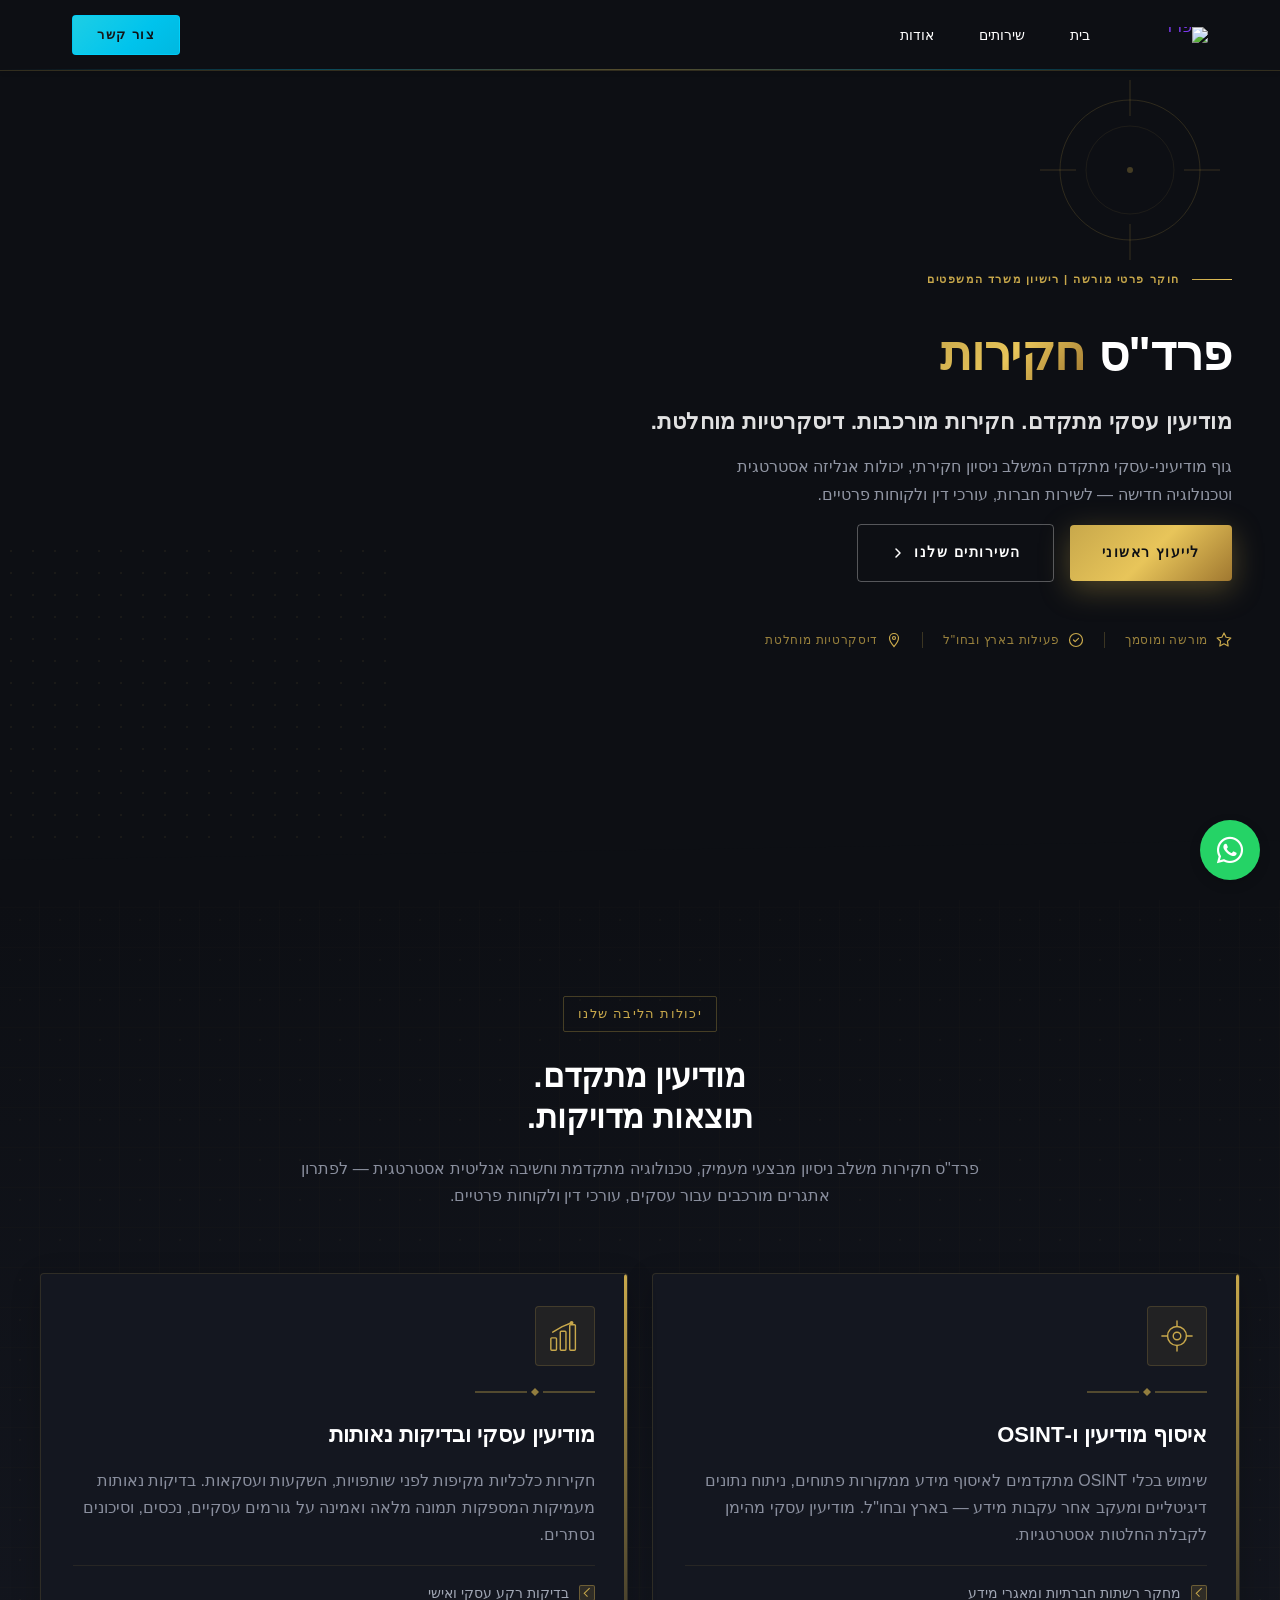
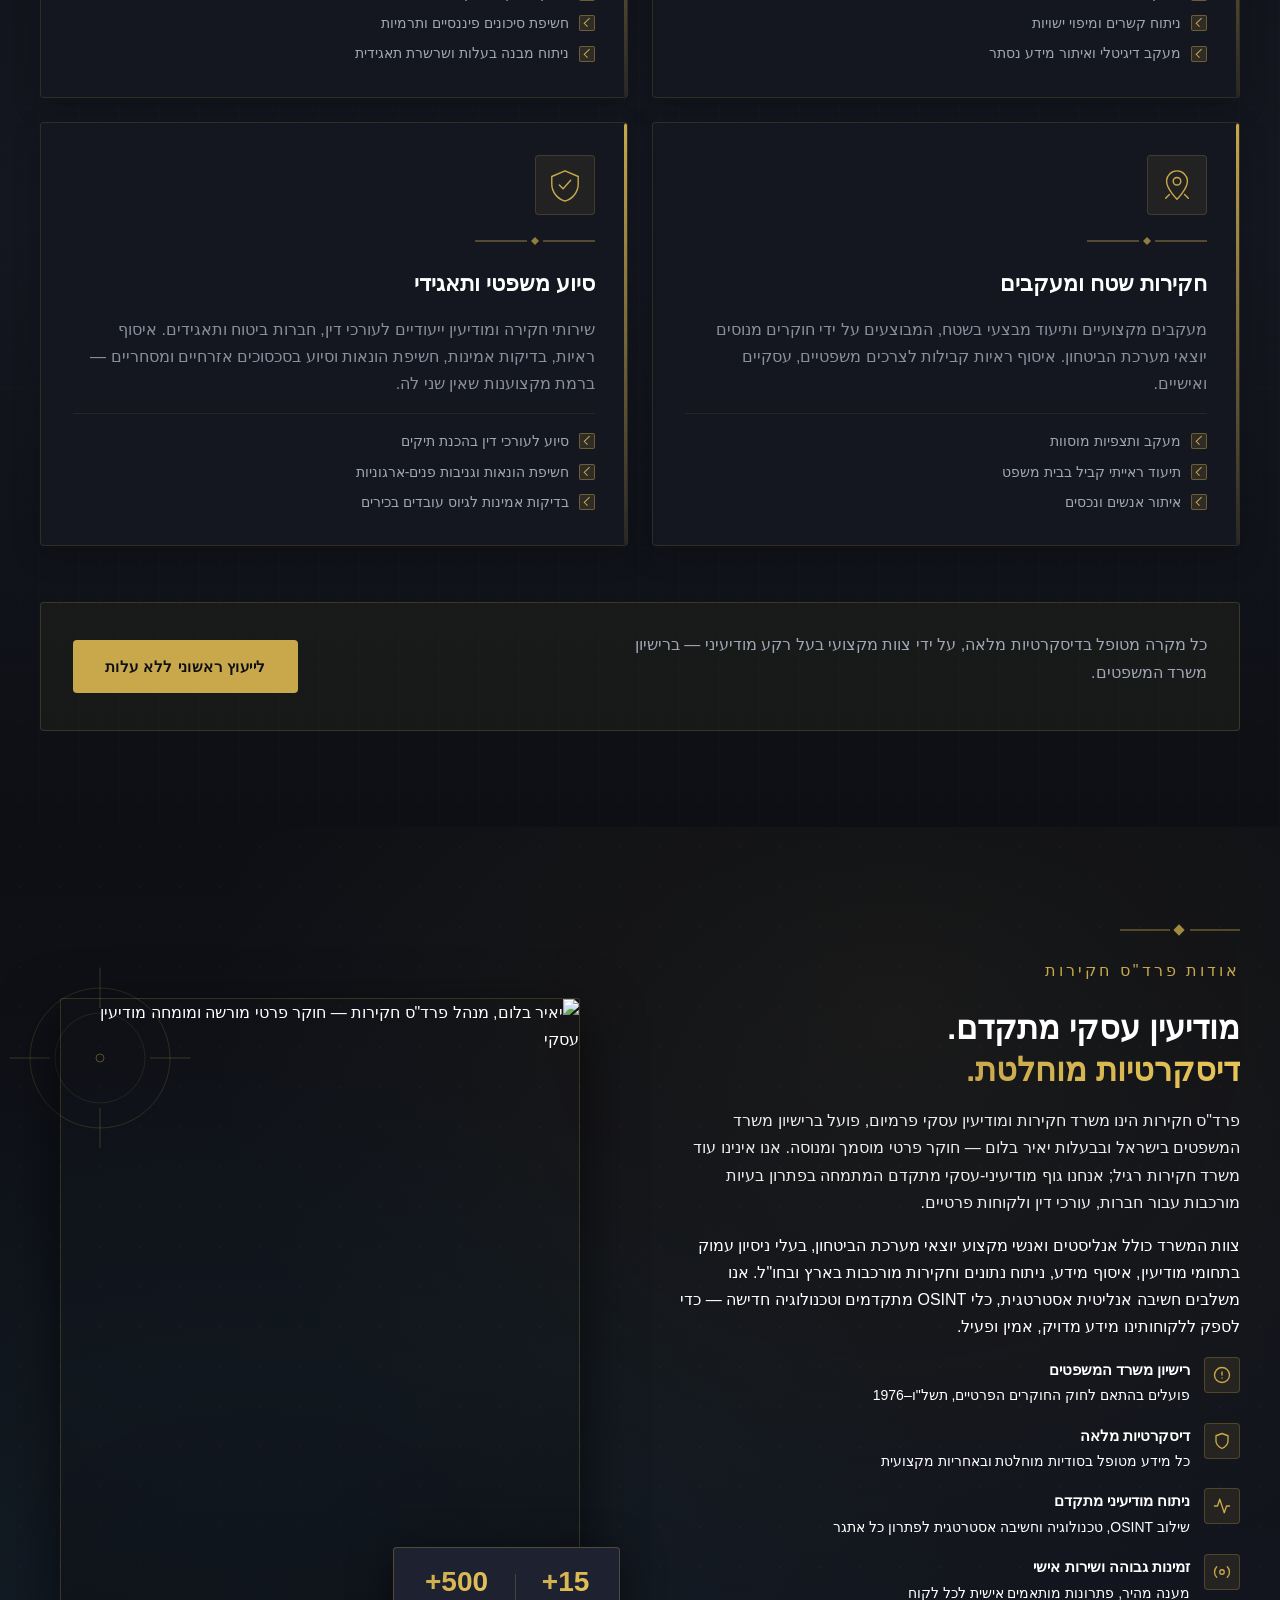
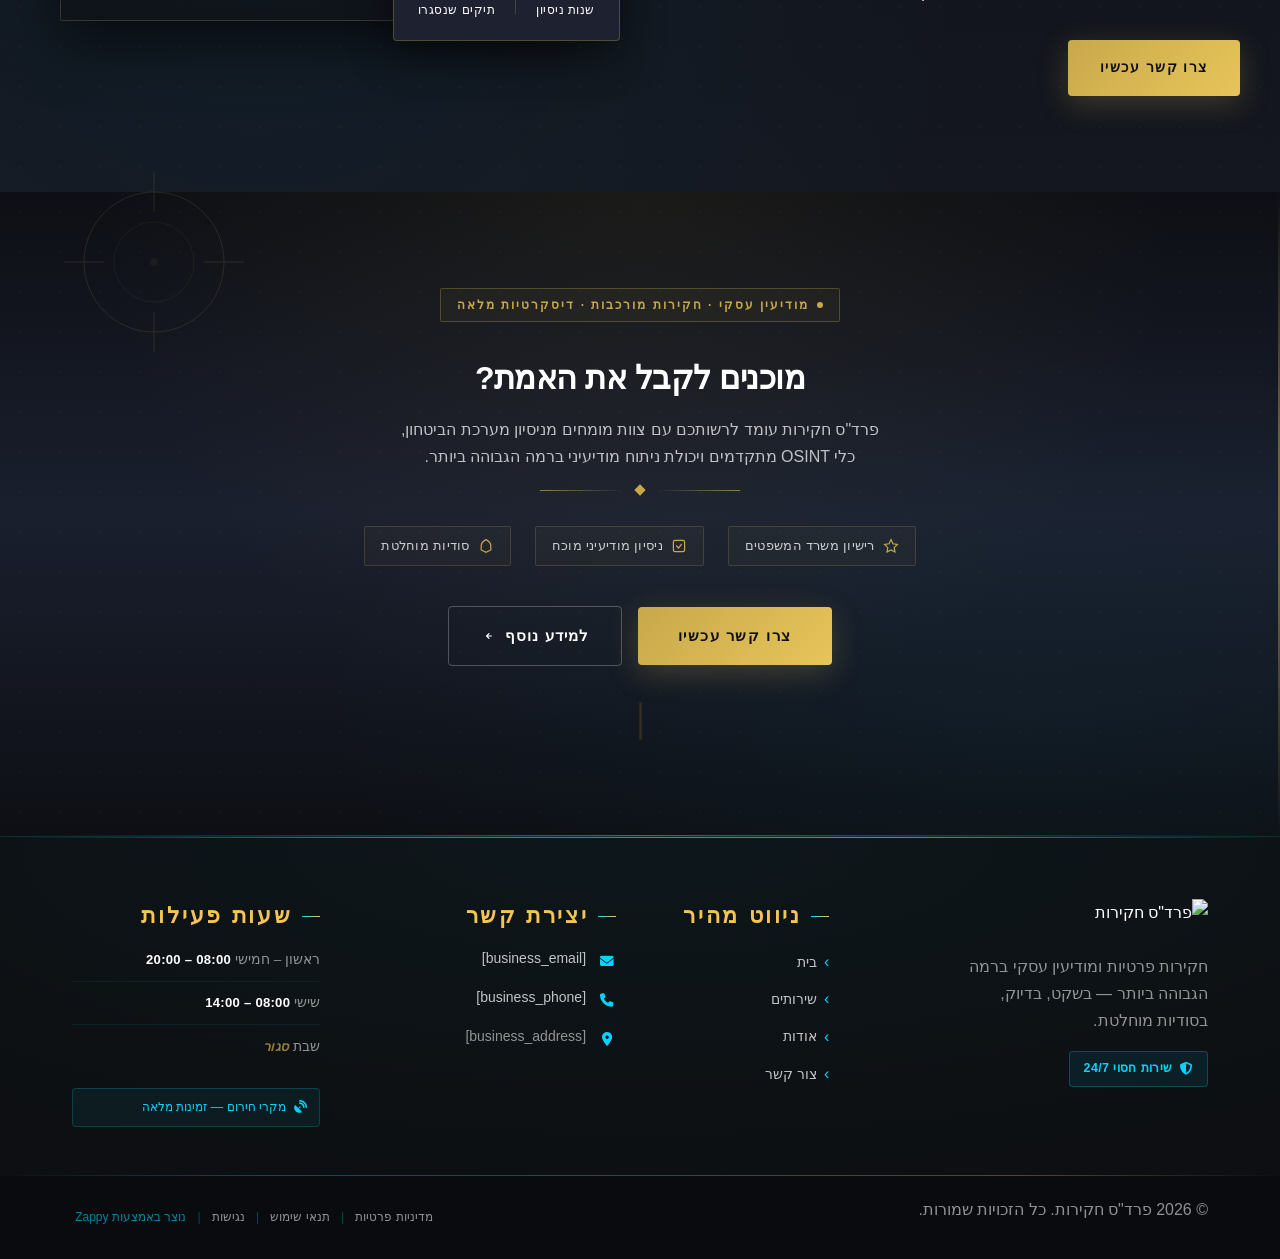
==== index.html @ 89b66c08 "Initial website commit" ====
<!DOCTYPE html>
<html lang="he" dir="rtl">
<head>
    <meta charset="UTF-8">
    <meta name="viewport" content="width=device-width, initial-scale=1.0">
    <meta name="robots" content="index, follow">
    <title>private spy agencies — פרד&quot;ס חקירות</title>
    <meta name="description" content="פרד&quot;ס חקירות: חברת חקירות פרטיות לעסקים ברמה מודיעינית עילית. בדיקות נאותות, מודיעין עסקי וחקירות כלכליות עם דיסקרטיות מלאה. גלו את האמת עוד היום.">
    <meta name="keywords" content="חברת חקירות פרטיות לעסקים, מודיעין עסקי, בדיקות נאותות, חקירות כלכליות, private spy agencies">
    
    <!-- Favicons -->
    <link rel="icon" type="image/x-icon" href="/assets/favicon.ico">
    <link rel="icon" type="image/png" sizes="16x16" href="/assets/favicon-16x16.png">
    <link rel="icon" type="image/png" sizes="32x32" href="/assets/favicon-32x32.png">
    <link rel="icon" type="image/png" sizes="48x48" href="/assets/favicon-48x48.png">
    <link rel="icon" type="image/png" sizes="192x192" href="/assets/favicon-192x192.png">
    <link rel="icon" type="image/png" sizes="512x512" href="/assets/favicon-512x512.png">
    <link rel="apple-touch-icon" href="/assets/apple-touch-icon.png">
    <!-- Zappy Analytics -->
<script>
(function() {
  'use strict';
  
  // Configuration
  var config = {
    websiteId: '70211eec-1fe4-469a-bf33-9891dd7a3035',
    apiUrl: 'https://api.zappy5.com/api/analytics/track',
    sessionDuration: 30 * 60 * 1000, // 30 minutes
    visitorDuration: 30 * 24 * 60 * 60 * 1000, // 30 days
    trackPageViews: true,
    trackClicks: true,
    trackFormSubmissions: true
  };
  
  // Generate or retrieve persistent visitor ID (30 days)
  function getVisitorId() {
    var visitorKey = 'zappy_visitor_' + config.websiteId;
    var visitor = null;
    
    try {
      visitor = localStorage.getItem(visitorKey);
      if (visitor) {
        var visitorData = JSON.parse(visitor);
        var now = Date.now();
        
        // Check if visitor ID is still valid (30 days)
        if (now - visitorData.created < config.visitorDuration) {
          // Update last seen timestamp
          visitorData.lastSeen = now;
          localStorage.setItem(visitorKey, JSON.stringify(visitorData));
          return visitorData.id;
        }
      }
    } catch (e) {
      console.warn('Zappy Analytics: LocalStorage not available');
    }
    
    // Generate new visitor ID
    var newVisitorId = 'zv_' + Date.now() + '_' + Math.random().toString(36).substr(2, 9);
    
    try {
      localStorage.setItem(visitorKey, JSON.stringify({
        id: newVisitorId,
        created: Date.now(),
        lastSeen: Date.now()
      }));
    } catch (e) {
      // Continue without local storage
    }
    
    return newVisitorId;
  }
  
  // Generate or retrieve session ID (30 minutes)
  function getSessionId() {
    var sessionKey = 'zappy_session_' + config.websiteId;
    var session = null;
    
    try {
      session = sessionStorage.getItem(sessionKey);
      if (session) {
        var sessionData = JSON.parse(session);
        var now = Date.now();
        
        // Check if session is still valid
        if (now - sessionData.timestamp < config.sessionDuration) {
          // Update timestamp
          sessionData.timestamp = now;
          sessionStorage.setItem(sessionKey, JSON.stringify(sessionData));
          return sessionData.id;
        }
      }
    } catch (e) {
      console.warn('Zappy Analytics: SessionStorage not available');
    }
    
    // Generate new session ID
    var newSessionId = 'zs_' + Date.now() + '_' + Math.random().toString(36).substr(2, 9);
    
    try {
      sessionStorage.setItem(sessionKey, JSON.stringify({
        id: newSessionId,
        timestamp: Date.now()
      }));
    } catch (e) {
      // Continue without session storage
    }
    
    return newSessionId;
  }
  
  var visitorId = getVisitorId();
  var sessionId = getSessionId();
  
  // Track an event
  function trackEvent(eventType, data) {
    data = data || {};
    
    var eventData = {
      website_id: config.websiteId,
      event_type: eventType,
      page_path: window.location.pathname,
      referrer: document.referrer || 'direct',
      visitor_id: visitorId,
      session_id: sessionId,
      metadata: data
    };
    
    // Use sendBeacon if available (better for page unload events)
    if (navigator.sendBeacon) {
      var blob = new Blob([JSON.stringify(eventData)], { type: 'application/json' });
      navigator.sendBeacon(config.apiUrl, blob);
    } else {
      // Fallback to fetch
      fetch(config.apiUrl, {
        method: 'POST',
        headers: {
          'Content-Type': 'application/json'
        },
        body: JSON.stringify(eventData),
        keepalive: true
      }).catch(function(error) {
        console.warn('Zappy Analytics: Failed to track event', error);
      });
    }
  }
  
  // Track page view
  if (config.trackPageViews) {
    trackEvent('pageview', {
      title: document.title,
      url: window.location.href
    });
  }
  
  // Track clicks on important elements
  if (config.trackClicks) {
    document.addEventListener('click', function(e) {
      var target = e.target;
      
      // Track button clicks (counted as actions)
      if (target.tagName === 'BUTTON' || target.closest('button')) {
        var button = target.tagName === 'BUTTON' ? target : target.closest('button');
        trackEvent('click', {
          element: 'button',
          text: button.textContent.trim().substring(0, 100),
          id: button.id || null,
          class: button.className || null
        });
      }
      
      // Track link clicks (navigation - not counted as actions)
      else if (target.tagName === 'A' || target.closest('a')) {
        var link = target.tagName === 'A' ? target : target.closest('a');
        trackEvent('navigation', {
          element: 'link',
          text: link.textContent.trim().substring(0, 100),
          href: link.href,
          external: link.hostname !== window.location.hostname
        });
      }
    }, true);
  }
  
  // Track form submissions
  if (config.trackFormSubmissions) {
    document.addEventListener('submit', function(e) {
      var form = e.target;
      
      trackEvent('form_submit', {
        form_id: form.id || null,
        form_name: form.name || null,
        form_action: form.action || null,
        form_method: form.method || 'GET'
      });
    }, true);
  }
  
  // Track time on page (send on page unload)
  var pageLoadTime = Date.now();
  
  window.addEventListener('beforeunload', function() {
    var timeOnPage = Math.floor((Date.now() - pageLoadTime) / 1000); // in seconds
    
    trackEvent('page_unload', {
      time_on_page: timeOnPage,
      page_path: window.location.pathname
    });
  });
  
  // Expose tracking function globally for custom events
  window.zappyAnalytics = {
    track: trackEvent,
    getVisitorId: function() { return visitorId; },
    getSessionId: function() { return sessionId; }
  };
  
})();
</script>
<!-- End Zappy Analytics -->
    <meta property="og:title" content="private spy agencies — פרד&quot;ס חקירות">
    <meta property="og:description" content="פרד&quot;ס חקירות: חברת חקירות פרטיות לעסקים ברמה מודיעינית עילית. בדיקות נאותות, מודיעין עסקי וחקירות כלכליות עם דיסקרטיות מלאה. גלו את האמת עוד היום.">
    <meta name="twitter:card" content="summary_large_image">
    <meta name="twitter:title" content="private spy agencies — פרד&quot;ס חקירות">
    <meta name="twitter:description" content="פרד&quot;ס חקירות: חברת חקירות פרטיות לעסקים ברמה מודיעינית עילית. בדיקות נאותות, מודיעין עסקי וחקירות כלכליות עם דיסקרטיות מלאה. גלו את האמת עוד היום.">
    <meta property="og:type" content="website">
  <meta property="og:locale" content="he_IL">
  
  
  
  
  
  <link rel="stylesheet" href="https://cdnjs.cloudflare.com/ajax/libs/font-awesome/6.4.0/css/all.min.css">
  <style>
    .skip-link { position: absolute; top: 0; left: 0; transform: translateY(-200%); padding: 12px 18px; background: var(--bg-dark, #1a1a1a); color: var(--text-light, #fff); font-weight: 600; border-radius: 0 0 8px 0; z-index: 10000; }
    .skip-link:focus { transform: none; outline: 2px solid var(--ring, #fff); outline-offset: 2px; }
    :focus-visible { outline: 2px solid var(--ring, currentColor); outline-offset: 3px; }
  </style>


  
    <!-- Favicons -->
    <link rel="icon" type="image/x-icon" href="/assets/favicon.ico">
    <link rel="icon" type="image/png" sizes="16x16" href="/assets/favicon-16x16.png">
    <link rel="icon" type="image/png" sizes="32x32" href="/assets/favicon-32x32.png">
    <link rel="icon" type="image/png" sizes="48x48" href="/assets/favicon-48x48.png">
    <link rel="icon" type="image/png" sizes="192x192" href="/assets/favicon-192x192.png">
    <link rel="icon" type="image/png" sizes="512x512" href="/assets/favicon-512x512.png">
    <link rel="apple-touch-icon" href="/assets/apple-touch-icon.png">
    <!-- Cookie Consent -->
    <link rel="stylesheet" href="https://cdn.jsdelivr.net/npm/vanilla-cookieconsent@3/dist/cookieconsent.css">
    <script src="https://cdn.jsdelivr.net/npm/vanilla-cookieconsent@3/dist/cookieconsent.umd.js"></script>
    <!-- Mickidum Accessibility Toolbar -->
    <script src="https://cdn.jsdelivr.net/gh/mickidum/acc_toolbar/acctoolbar/acctoolbar.min.js"></script>
    <link rel="stylesheet" href="/styles.css">
    <script>window.ZAPPY_WEBSITE_ID = "70211eec-1fe4-469a-bf33-9891dd7a3035"; window.ZAPPY_API_BASE = "https://api.zappy5.com";</script>

    <style id="zappy-dropdown-submenu-styles">
      /* ========== DESKTOP DROPDOWN SUBMENU STYLES ========== */
      /* Base styles for dropdown submenus - parent must be positioned */
      .nav-menu li:has(.sub-menu), nav li:has(.sub-menu), .navbar li:has(.sub-menu), #navMenu li:has(.sub-menu) { position: relative; }
      /* Submenu base - hidden by default */
      .nav-menu .sub-menu, nav .sub-menu, .navbar .sub-menu, #navMenu .sub-menu { display: block !important; position: absolute !important; top: 100%; left: 0; min-width: 220px; background: white; border-radius: 8px; box-shadow: 0 8px 25px rgba(0,0,0,0.15); padding: 8px 0; opacity: 0; visibility: hidden; transform: translateY(10px); transition: all 0.3s ease; z-index: 1000; list-style: none; pointer-events: none; }
      /* CRITICAL: Desktop hover styles to show dropdown */
      .nav-menu li:hover > .sub-menu, nav li:hover > .sub-menu, .navbar li:hover > .sub-menu, #navMenu li:hover > .sub-menu { opacity: 1 !important; visibility: visible !important; transform: translateY(0) !important; pointer-events: auto !important; }
      /* Submenu item styling */
      .sub-menu li { list-style: none; margin: 0; padding: 0; }
      .sub-menu a { display: block !important; padding: 10px 16px !important; color: var(--text-dark, #333) !important; font-weight: 500; text-decoration: none; white-space: nowrap; transition: background-color 0.2s; }
      .sub-menu .zappy-nav-child > a { padding-left: 28px !important; font-size: 0.9em !important; opacity: 0.85 !important; }
      [dir="rtl"] .sub-menu .zappy-nav-child > a, html[lang="he"] .sub-menu .zappy-nav-child > a, html[lang="ar"] .sub-menu .zappy-nav-child > a { padding-left: 10px !important; padding-right: 28px !important; }
      .sub-menu .zappy-nav-parent > a { font-weight: 600 !important; }
      .sub-menu a:hover { background-color: #f5f5f5; }
      /* RTL (Hebrew/Arabic) dropdown positioning */
      [dir="rtl"] .nav-menu .sub-menu, [dir="rtl"] nav .sub-menu, [dir="rtl"] .navbar .sub-menu, html[lang="he"] .nav-menu .sub-menu, html[lang="he"] nav .sub-menu, html[lang="he"] .navbar .sub-menu, html[lang="ar"] .nav-menu .sub-menu, html[lang="ar"] nav .sub-menu, html[lang="ar"] .navbar .sub-menu { left: auto !important; right: 0 !important; }
      /* Hide empty dropdown menus (exclude catalog sub-menus that use <a> children instead of <li>) */
      .sub-menu:empty, .sub-menu:not(:has(li:not(.zappy-hidden-menu-item))):not(:has(> a)), .sub-menu:not(:has(li)):not(:has(> a)) { display: none !important; opacity: 0 !important; visibility: hidden !important; pointer-events: none !important; }
      /* Desktop: show submenu on Menu Group hover */
      li:has(.menu-group-title):hover > .sub-menu { opacity: 1 !important; visibility: visible !important; transform: translateY(0) !important; pointer-events: auto !important; }
      /* Menu Group title styling */
      .nav-menu > li > .menu-group-title, #navMenu > li > .menu-group-title { display: inline-block; padding: 0.5rem 1rem; cursor: default; user-select: none; }
      
      /* ========== MOBILE SUBMENU STYLES ========== */
      @media (max-width: 768px) {
        .nav-menu .sub-menu, nav .sub-menu, .navbar .sub-menu, #navMenu .sub-menu { position: static !important; transform: none !important; box-shadow: none !important; background: transparent !important; max-height: 0; overflow: hidden; opacity: 0; visibility: hidden; transition: max-height 0.3s ease, opacity 0.3s ease; padding: 0 !important; border-radius: 0 !important; }
        .navbar .sub-menu.mobile-expanded, .nav-menu .sub-menu.mobile-expanded, #navMenu .sub-menu.mobile-expanded { max-height: none !important; overflow-y: visible !important; opacity: 1 !important; visibility: visible !important; padding: 8px 0 8px 16px !important; }
        [dir="rtl"] .sub-menu.mobile-expanded, html[lang="he"] .sub-menu.mobile-expanded { padding: 8px 16px 8px 0 !important; }
        /* Disable hover behavior on mobile */
        .nav-menu li:hover > .sub-menu, nav li:hover > .sub-menu, .navbar li:hover > .sub-menu, #navMenu li:hover > .sub-menu { opacity: 0; visibility: hidden; pointer-events: none; }
        .nav-menu li > .sub-menu.mobile-expanded, nav li > .sub-menu.mobile-expanded, .navbar li > .sub-menu.mobile-expanded, #navMenu li > .sub-menu.mobile-expanded { opacity: 1 !important; visibility: visible !important; pointer-events: auto !important; }
        .nav-menu li:has(.sub-menu), nav li:has(.sub-menu), .navbar li:has(.sub-menu), #navMenu li:has(.sub-menu) { display: flex !important; flex-wrap: wrap !important; align-items: center !important; position: relative !important; min-height: 44px !important; }
        .nav-menu li:has(.sub-menu) > a, nav li:has(.sub-menu) > a, .navbar li:has(.sub-menu) > a, #navMenu li:has(.sub-menu) > a { flex: 1 !important; min-width: 0 !important; }
        .nav-menu li:has(.sub-menu) > .menu-group-title, nav li:has(.sub-menu) > .menu-group-title, .navbar li:has(.sub-menu) > .menu-group-title, #navMenu li:has(.sub-menu) > .menu-group-title { flex: 1 !important; min-width: 0 !important; padding: 0 !important; line-height: inherit !important; }
        .nav-menu li:has(.sub-menu) > .sub-menu, nav li:has(.sub-menu) > .sub-menu, .navbar li:has(.sub-menu) > .sub-menu, #navMenu li:has(.sub-menu) > .sub-menu { flex-basis: 100% !important; width: 100% !important; }
        .nav-menu li:has(.sub-menu) > a [class*="chevron"], .nav-menu li:has(.sub-menu) > a [class*="arrow"], .nav-menu li:has(.sub-menu) > a .fa-chevron-down, .nav-menu li:has(.sub-menu) > a .fa-angle-down, nav li:has(.sub-menu) > a [class*="chevron"], nav li:has(.sub-menu) > a [class*="arrow"], #navMenu li:has(.sub-menu) > a [class*="chevron"], #navMenu li:has(.sub-menu) > a [class*="arrow"] { display: none !important; visibility: hidden !important; }
        .mobile-submenu-toggle { display: flex !important; align-items: center !important; justify-content: center !important; width: 44px !important; height: auto !important; background: transparent !important; border: none !important; cursor: pointer !important; color: var(--text-light) !important; position: static !important; flex-shrink: 0 !important; align-self: stretch !important; z-index: 2 !important; padding: 0 !important; margin: 0 !important; }
        .mobile-submenu-toggle::after { content: '' !important; width: 0 !important; height: 0 !important; border-left: 6px solid transparent !important; border-right: 6px solid transparent !important; border-top: 7px solid currentColor !important; transition: transform 0.3s ease !important; }
        .mobile-submenu-toggle.expanded::after { transform: rotate(180deg) !important; }
        .sub-menu a { padding: 10px 0 !important; display: block !important; color: var(--text-light) !important; white-space: normal !important; }
        .sub-menu .zappy-nav-child > a { padding-left: 28px !important; font-size: 0.9em !important; opacity: 0.85 !important; }
        [dir="rtl"] .sub-menu .zappy-nav-child > a, html[lang="he"] .sub-menu .zappy-nav-child > a, html[lang="ar"] .sub-menu .zappy-nav-child > a { padding-left: 0 !important; padding-right: 28px !important; }
        .sub-menu .zappy-nav-parent > a { font-weight: 600 !important; }
        .nav-menu.active, #navMenu.active { max-width: 100vw !important; overflow-x: hidden !important; box-sizing: border-box !important; }
        .navbar .sub-menu li a, nav.navbar .sub-menu li a, .zappy-products-dropdown .sub-menu a { color: var(--text-light) !important; }
      }
      @media (min-width: 769px) { .mobile-submenu-toggle { display: none !important; } }
    </style>

    <style id="zappy-widget-visibility">
      html[dir="rtl"] .whatsapp-float { right: 20px !important; left: auto !important; }
      html[dir="ltr"] .whatsapp-float, html:not([dir]) .whatsapp-float { left: 20px !important; right: auto !important; }
      html[dir="rtl"] #mic-access-tool-general-button, html[dir="rtl"] .mic-access-tool-general-button,
      html[dir="rtl"] #mic-init-access-tool .mic-access-tool-general-button,
      html[dir="rtl"] #mic-init-access-tool #mic-access-tool-general-button,
      html[dir="rtl"] ._access-icon { left: 20px !important; right: auto !important; }
      html[dir="ltr"] #mic-access-tool-general-button, html[dir="ltr"] .mic-access-tool-general-button,
      html[dir="ltr"] #mic-init-access-tool .mic-access-tool-general-button,
      html[dir="ltr"] #mic-init-access-tool #mic-access-tool-general-button,
      html[dir="ltr"] ._access-icon,
      html:not([dir]) #mic-access-tool-general-button, html:not([dir]) .mic-access-tool-general-button,
      html:not([dir]) #mic-init-access-tool .mic-access-tool-general-button,
      html:not([dir]) #mic-init-access-tool #mic-access-tool-general-button,
      html:not([dir]) ._access-icon { right: 20px !important; left: auto !important; }
      @media (max-width: 768px) { .whatsapp-float { display: flex !important; } }
      @media (min-width: 769px) { .whatsapp-float { display: flex !important; } }
      @media (max-width: 768px) {
        #mic-access-tool-general-button, .mic-access-tool-general-button,
        #mic-init-access-tool .mic-access-tool-general-button, #mic-init-access-tool #mic-access-tool-general-button,
        ._access-icon { display: flex !important; visibility: visible !important; opacity: 1 !important; pointer-events: auto !important; }
        #mic-access-tool-box.opened-mic-access-tool, .mic-access-tool-box.opened-mic-access-tool,
        #mic-init-access-tool #mic-access-tool-box.opened-mic-access-tool {
          visibility: visible !important; opacity: 1 !important; pointer-events: auto !important;
        }
      }
      @media (min-width: 769px) {
        #mic-access-tool-general-button, .mic-access-tool-general-button,
        #mic-init-access-tool .mic-access-tool-general-button, #mic-init-access-tool #mic-access-tool-general-button,
        ._access-icon { display: flex !important; visibility: visible !important; opacity: 1 !important; pointer-events: auto !important; }
        #mic-access-tool-box.opened-mic-access-tool, .mic-access-tool-box.opened-mic-access-tool,
        #mic-init-access-tool #mic-access-tool-box.opened-mic-access-tool {
          visibility: visible !important; opacity: 1 !important; pointer-events: auto !important;
        }
      }
    </style>
</head>
<body>
<a class="skip-link" href="#main">דלג לתוכן הראשי</a>
  <nav class="navbar" dir="rtl">
  <button class="mobile-toggle" id="mobileToggle" aria-label="Menu">
    <svg class="hamburger-icon" width="24" height="24" viewBox="0 0 24 24" fill="none">
      <path d="M3 12h18M3 6h18M3 18h18" stroke="currentColor" stroke-width="2" stroke-linecap="round"></path>
    </svg>
    <svg class="close-icon" width="24" height="24" viewBox="0 0 24 24" fill="none" style="display: none;">
      <path d="M18 6L6 18M6 6l12 12" stroke="currentColor" stroke-width="2" stroke-linecap="round"></path>
    </svg>
  </button>

  <button class="phone-header-btn" data-phone="" aria-label="Call">
    <svg width="20" height="20" viewBox="0 0 24 24" fill="currentColor">
      <path d="M22 16.92v3a2 2 0 0 1-2.18 2 19.79 19.79 0 0 1-8.63-3.07 19.5 19.5 0 0 1-6-6 19.79 19.79 0 0 1-3.07-8.67A2 2 0 0 1 4.11 2h3a2 2 0 0 1 2 1.72 12.84 12.84 0 0 0 .7 2.81 2 2 0 0 1-.45 2.11L8.09 9.91a16 16 0 0 0 6 6l1.27-1.27a2 2 0 0 1 2.11-.45 12.84 12.84 0 0 0 2.81.7A2 2 0 0 1 22 16.92z"></path>
    </svg>
  </button>

  <div class="nav-container">
    <div class="nav-right-group"><div class="nav-brand">
      <a href="/" class="logo-link"><img class="logo" src="/assets/site-----image-1.webp" alt="פרד" ס="" חקירות"=""></a>
    </div><ul class="nav-menu" id="navMenu"><li><a href="/">בית</a></li><li><a href="/services">שירותים</a></li><li><a href="/about">אודות</a></li></ul></div>

    

    <div class="nav-cta-container">
      <a href="/contact" class="nav-cta-btn">צור קשר</a>
    </div>
  </div>
</nav>
<script>

// Navbar Mobile Menu Toggle and Contrast Fix
(function() {
  // Use 'load' event instead of 'DOMContentLoaded' to ensure we run AFTER all other scripts
  window.addEventListener('load', function() {
    
    // FIX MOBILE BUTTON CONTRAST
    // Detect navbar background color and apply contrasting color to mobile buttons
    const navbar = document.querySelector('.navbar, nav, header');
    if (!navbar) {
      console.log('[Navbar] Navbar element not found');
      return;
    }
    
    // DECLARE VARIABLES EARLY to avoid Temporal Dead Zone errors
    // These are used in multiple places below
    let mobileToggle = document.getElementById('mobileToggle') ||
                       document.querySelector('.mobile-toggle') ||
                       document.querySelector('.hamburger') ||
                       document.querySelector('.hamburger-menu') ||
                       document.querySelector('.menu-toggle') ||
                       document.querySelector('.burger-menu') ||
                       document.querySelector('[aria-label="Menu"]') ||
                       document.querySelector('[aria-label="תפריט"]');
    
    const phoneBtn = document.querySelector('.phone-header-btn');
    
    const computedStyle = window.getComputedStyle(navbar);
    let bgColor = computedStyle.backgroundColor;
    
    console.log('[Navbar] Initial navbar background:', bgColor);
    
    // Check if background is transparent or rgba with 0 alpha
    const isTransparent = bgColor === 'transparent' || 
                         bgColor === 'rgba(0, 0, 0, 0)' ||
                         (bgColor.startsWith('rgba') && bgColor.includes(', 0)'));
    
    if (isTransparent) {
      // Check for background-image or gradient
      const bgImage = computedStyle.backgroundImage;
      if (bgImage && bgImage !== 'none') {
        console.log('[Navbar] Navbar has background image/gradient, using dark text');
        bgColor = 'rgb(240, 240, 240)'; // Assume light background
      } else {
        // Transparent navbar - check body background
        const bodyBg = window.getComputedStyle(document.body).backgroundColor;
        console.log('[Navbar] Navbar transparent, using body background:', bodyBg);
        bgColor = bodyBg;
      }
    }
    
    // Calculate luminance to determine if background is light or dark
    const rgb = bgColor.match(/\d+/g);
    if (rgb && rgb.length >= 3) {
      const r = parseInt(rgb[0]);
      const g = parseInt(rgb[1]);
      const b = parseInt(rgb[2]);
      const luminance = (0.299 * r + 0.587 * g + 0.114 * b) / 255;
      
      // Mobile button colors are set by Claude's AI-generated CSS (same as .nav-menu a)
      // No dynamic color overrides needed - colors come from the generated navbar CSS
      console.log('[Navbar] Mobile button colors preserved from Claude CSS (luminance:', luminance.toFixed(2) + ')');
      
      // FIX ICON SIZES - Ensure SVGs are properly sized and visible
      // INJECT CRITICAL CSS TO OVERRIDE ANY CONFLICTING RULES
      const criticalCSS = document.createElement('style');
      criticalCSS.id = 'zappy-mobile-nav-fix';
      const htmlLang = document.documentElement.lang || 'en';
      const htmlDir = document.documentElement.dir || 'ltr';
      // Check both dir attribute AND lang for RTL detection
      // dir="rtl" is the most reliable indicator
      const isRTL = htmlDir === 'rtl' || htmlLang === 'he' || htmlLang === 'ar';
      
      criticalCSS.textContent = `
        /* Hide mobile buttons on desktop, show only on mobile */
        @media (min-width: 769px) {
          .mobile-toggle,
          .phone-header-btn {
            display: none !important;
          }
        }
        
        /* Show and position mobile buttons correctly on mobile */
        @media (max-width: 768px) {
          .navbar,
          nav.navbar {
            min-height: 70px !important;
          }

          .mobile-toggle,
          .phone-header-btn {
            position: absolute !important;
            top: 0 !important;
            bottom: 0 !important;
            margin-top: auto !important;
            margin-bottom: auto !important;
            transform: none !important;
            z-index: 1001 !important;
            display: flex !important;
            align-items: center !important;
            justify-content: center !important;
            width: 36px !important;
            height: 36px !important;
            border-radius: 50% !important;
            border: none !important;
            cursor: pointer !important;
            padding: 6px !important;
            background: none !important;
            color: var(--nav-text, var(--text-light)) !important;
            touch-action: manipulation !important;
            -webkit-tap-highlight-color: transparent !important;
          }

          html[data-zappy-site-type="ecommerce"] .phone-header-btn,
          body[data-zappy-site-type="ecommerce"] .phone-header-btn,
          html[data-zappy-site-type="ecommerce"] header .phone-header-btn,
          html[data-zappy-site-type="ecommerce"] nav .phone-header-btn {
            display: none !important;
            visibility: hidden !important;
            width: 0 !important;
            height: 0 !important;
            min-width: 0 !important;
            overflow: hidden !important;
          }
          
          /* LTR positioning (default): hamburger LEFT, phone RIGHT */
          html:not([dir="rtl"]):not([lang="he"]):not([lang="ar"]) .mobile-toggle,
          html[dir="ltr"] .mobile-toggle {
            left: 12px !important;
            right: auto !important;
          }
          html:not([dir="rtl"]):not([lang="he"]):not([lang="ar"]) .phone-header-btn,
          html[dir="ltr"] .phone-header-btn {
            right: 12px !important;
            left: auto !important;
          }
          
          /* RTL positioning: hamburger RIGHT, phone LEFT */
          html[dir="rtl"] .mobile-toggle,
          html[lang="he"] .mobile-toggle,
          html[lang="ar"] .mobile-toggle {
            right: 12px !important;
            left: auto !important;
          }
          html[dir="rtl"] .phone-header-btn,
          html[lang="he"] .phone-header-btn,
          html[lang="ar"] .phone-header-btn {
            left: 12px !important;
            right: auto !important;
          }
          
          /* CRITICAL: Ensure nav-container has min-height on mobile */
          /* All children are positioned absolutely/fixed on mobile, so height:auto collapses to 0 */
          .nav-container {
            min-height: 70px !important;
            position: relative !important;
          }
          
          /* Ensure SVG icons are properly sized and inherit color */
          .mobile-toggle svg,
          .phone-header-btn svg {
            width: 24px !important;
            height: 24px !important;
            /* Don't force display - let JavaScript control hamburger/close toggle */
          }
          
          /* Reset nav-cta-container on mobile - remove desktop box-shadow/padding */
          /* that creates a visible ghost box when CTA button is hidden */
          .nav-cta-container {
            box-shadow: none !important;
            padding: 0 !important;
          }
          
          /* Hide nav-cta-container entirely on mobile when there's no lang-switcher */
          /* (only the CTA button is inside, and it's hidden on mobile) */
          .nav-cta-container:not(:has(.lang-switcher)) {
            display: none !important;
          }
          
          /* CRITICAL: Prevent hero image fade gradient from bleeding over headline text */
          /* The .image-fade-gradient has bottom: -30px (extends below parent) */
          /* On mobile stacked layout, this overlaps the h1 text below the image */
          .hero-image-column {
            overflow: hidden !important;
          }
          .image-fade-gradient {
            bottom: 0 !important;
          }
          
          /* Hide desktop language switcher on mobile - hamburger menu handles it */
          /* High specificity to override stored CSS */
          .lang-switcher,
          .nav-cta-container .lang-switcher,
          .nav-container .lang-switcher,
          .navbar .lang-switcher,
          .navbar .nav-cta-container .lang-switcher {
            display: none !important;
          }
        }
      `;
      
      // Remove existing fix if present and inject new one
      const existing = document.getElementById('zappy-mobile-nav-fix');
      if (existing) existing.remove();
      document.head.appendChild(criticalCSS);
      
      console.log('[Navbar] Critical CSS injected for mobile nav positioning');
      
      // ONLY apply inline positioning styles on mobile viewport
      // On desktop, the CSS handles hiding these buttons with display: none
      // Inline styles were breaking desktop layout by overriding CSS
      const isMobileViewport = window.innerWidth <= 768;
      
      if (mobileToggle) {
        // Icon sizing applies to all viewports for consistency
        const hamburgerIcon = mobileToggle.querySelector('.hamburger-icon');
        const closeIcon = mobileToggle.querySelector('.close-icon');
        
        if (hamburgerIcon) {
          hamburgerIcon.style.setProperty('width', '24px', 'important');
          hamburgerIcon.style.setProperty('height', '24px', 'important');
          hamburgerIcon.style.setProperty('display', 'block', 'important'); // Show hamburger by default
        }
        if (closeIcon) {
          closeIcon.style.setProperty('width', '24px', 'important');
          closeIcon.style.setProperty('height', '24px', 'important');
          closeIcon.style.setProperty('display', 'none', 'important'); // Hide close icon by default
        }
        
        // ONLY set positioning inline styles on mobile
        if (isMobileViewport) {
          mobileToggle.style.setProperty('position', 'absolute', 'important');
          mobileToggle.style.setProperty('top', '0', 'important');
          mobileToggle.style.setProperty('bottom', '0', 'important');
          mobileToggle.style.setProperty('margin-top', 'auto', 'important');
          mobileToggle.style.setProperty('margin-bottom', 'auto', 'important');
          mobileToggle.style.setProperty('transform', 'none', 'important');
          mobileToggle.style.setProperty('z-index', '1001', 'important');
          
          // Clear any inline left/right so CSS can take over based on html[dir]
          mobileToggle.style.removeProperty('left');
          mobileToggle.style.removeProperty('right');
          
          console.log('[Navbar] Mobile toggle positioning applied (mobile viewport)');
        } else {
          // On desktop, clear any positioning styles to let CSS handle it
          mobileToggle.style.removeProperty('position');
          mobileToggle.style.removeProperty('top');
          mobileToggle.style.removeProperty('transform');
          mobileToggle.style.removeProperty('z-index');
          mobileToggle.style.removeProperty('left');
          mobileToggle.style.removeProperty('right');
          console.log('[Navbar] Desktop viewport - cleared mobile toggle inline positioning');
        }
      }
      
      if (phoneBtn) {
        // Icon sizing applies to all viewports
        const phoneIcon = phoneBtn.querySelector('svg');
        if (phoneIcon) {
          phoneIcon.style.width = '24px';
          phoneIcon.style.height = '24px';
          phoneIcon.setAttribute('width', '24');
          phoneIcon.setAttribute('height', '24');
        }
        
        // ONLY set positioning inline styles on mobile
        if (isMobileViewport) {
          phoneBtn.style.setProperty('position', 'absolute', 'important');
          phoneBtn.style.setProperty('top', '0', 'important');
          phoneBtn.style.setProperty('bottom', '0', 'important');
          phoneBtn.style.setProperty('margin-top', 'auto', 'important');
          phoneBtn.style.setProperty('margin-bottom', 'auto', 'important');
          phoneBtn.style.setProperty('transform', 'none', 'important');
          phoneBtn.style.setProperty('z-index', '1001', 'important');
          
          // Clear any inline left/right so CSS can take over based on html[dir]
          phoneBtn.style.removeProperty('left');
          phoneBtn.style.removeProperty('right');
          
          console.log('[Navbar] Phone button positioning applied (mobile viewport)');
        } else {
          // On desktop, clear any positioning styles to let CSS handle it
          phoneBtn.style.removeProperty('position');
          phoneBtn.style.removeProperty('top');
          phoneBtn.style.removeProperty('transform');
          phoneBtn.style.removeProperty('z-index');
          phoneBtn.style.removeProperty('left');
          phoneBtn.style.removeProperty('right');
          console.log('[Navbar] Desktop viewport - cleared phone button inline positioning');
        }
      }
    } else {
      console.log('[Navbar] Could not parse background color:', bgColor);
    }
    
    // MOBILE MENU TOGGLE
    // Re-query in case DOM changed (mobileToggle already declared at top of function)
    mobileToggle = document.getElementById('mobileToggle') ||
                   document.querySelector('.mobile-toggle') ||
                   document.querySelector('.hamburger') ||
                   document.querySelector('.hamburger-menu') ||
                   document.querySelector('.menu-toggle') ||
                   document.querySelector('.burger-menu') ||
                   document.querySelector('[aria-label="Menu"]') ||
                   document.querySelector('[aria-label="תפריט"]');
    
    // EXPANDED SEARCH: Find nav menu by ID or class
    const navMenu = document.getElementById('navMenu') ||
                  document.querySelector('.nav-menu') ||
                  document.querySelector('.nav-links') ||
                  document.querySelector('nav ul:not(.submenu)');
    
    if (!mobileToggle || !navMenu) {
      console.log('[Navbar] Mobile toggle or menu not found:', { toggle: !!mobileToggle, menu: !!navMenu });
      return;
    }
    
    // Ensure navMenu has ID for CSS targeting
    if (!navMenu.id) {
      navMenu.id = 'navMenu';
    }
    
    console.log('[Navbar] Initializing mobile menu...');
    
    // Remove any existing event listeners by cloning the button
    const newToggle = mobileToggle.cloneNode(true);
    mobileToggle.parentNode.replaceChild(newToggle, mobileToggle);
    
    // Toggle menu handler (shared by click and touchend)
    function handleToggle(e) {
      e.preventDefault();
      e.stopPropagation();
      
      const hamburgerIcon = newToggle.querySelector('.hamburger-icon');
      const closeIcon = newToggle.querySelector('.close-icon');
      const isActive = navMenu.classList.contains('active');
      
      if (isActive) {
        // Close menu
        navMenu.classList.remove('active');
        if (hamburgerIcon) hamburgerIcon.style.setProperty('display', 'block', 'important');
        if (closeIcon) closeIcon.style.setProperty('display', 'none', 'important');
        document.body.style.overflow = '';
        console.log('[Navbar] Menu closed');
      } else {
        // Open menu
        navMenu.classList.add('active');
        if (hamburgerIcon) hamburgerIcon.style.setProperty('display', 'none', 'important');
        if (closeIcon) closeIcon.style.setProperty('display', 'block', 'important');
        document.body.style.overflow = 'hidden';
        console.log('[Navbar] Menu opened');
      }
    }
    
    // Use click for desktop/emulation and touchend as iOS Safari fallback.
    // Prevent double-fire with a timestamp guard.
    var lastToggleTime = 0;
    function guardedToggle(e) {
      var now = Date.now();
      if (now - lastToggleTime < 300) return;
      lastToggleTime = now;
      handleToggle(e);
    }
    
    newToggle.addEventListener('click', guardedToggle);
    newToggle.addEventListener('touchend', guardedToggle);
    
    // Close menu when clicking nav links (but NOT dropdown toggles)
    const navLinks = navMenu.querySelectorAll('a');
    navLinks.forEach(function(link) {
      link.addEventListener('click', function() {
        // Don't close if it's a dropdown child (unless it's a real navigation link)
        if (this.getAttribute('href') === '#') return;
        
        const hamburgerIcon = newToggle.querySelector('.hamburger-icon');
        const closeIcon = newToggle.querySelector('.close-icon');
        
        navMenu.classList.remove('active');
        if (hamburgerIcon) hamburgerIcon.style.setProperty('display', 'block', 'important');
        if (closeIcon) closeIcon.style.setProperty('display', 'none', 'important');
        document.body.style.overflow = '';
        console.log('[Navbar] Menu closed (link clicked)');
      });
    });
    
    // DROPDOWN MENU TOGGLE (for mobile and touch devices)
    var dropdownToggles = navMenu.querySelectorAll('.dropdown-toggle');
    dropdownToggles.forEach(function(toggle) {
      toggle.addEventListener('click', function(e) {
        e.preventDefault();
        e.stopPropagation();
        var parent = this.closest('.nav-dropdown');
        if (!parent) return;
        
        // Close other open dropdowns at the same level
        var siblings = parent.parentNode.querySelectorAll('.nav-dropdown.open');
        siblings.forEach(function(sib) {
          if (sib !== parent) sib.classList.remove('open');
        });
        
        parent.classList.toggle('open');
        console.log('[Navbar] Dropdown toggled:', parent.classList.contains('open') ? 'open' : 'closed');
      });
    });
    
    // Close dropdowns when clicking outside
    document.addEventListener('click', function(e) {
      if (!e.target.closest('.nav-dropdown')) {
        var openDropdowns = document.querySelectorAll('.nav-dropdown.open');
        openDropdowns.forEach(function(dd) { dd.classList.remove('open'); });
      }
    });
    
    console.log('[Navbar] Dropdown handlers initialized for ' + dropdownToggles.length + ' dropdowns');
    
    // Phone button functionality (phoneBtn already declared at top of function)
    if (phoneBtn) {
      phoneBtn.addEventListener('click', function() {
        // Get phone number from placeholder in page or use default
        const phoneLinks = document.querySelectorAll('a[href^="tel:"]');
        const phoneNumber = phoneLinks.length > 0 
          ? phoneLinks[0].getAttribute('href').replace('tel:', '')
          : '[business_phone]';
        
        window.location.href = 'tel:' + phoneNumber;
        console.log('[Navbar] Phone button clicked');
      });
    }
    
    console.log('[Navbar] Mobile menu initialized successfully');
    
    // WhatsApp button visibility is now controlled via CSS (siteSettings).
    // No JS-based desktop hiding — the button is visible on both mobile and desktop by default.
  });
})();

</script>
  
  <main id="main">
    <section data-band-index="0" class="index-hero-section" data-layout-spec="בית-hero" dir="rtl" data-hero-type="fullscreen-scrim">
  <!-- Background Image Layer -->
  <div class="index-hero-bg">
    <img loading="eager" fetchpriority="high" data-hero-bg="true" data-placeholder="index-hero-image-1" data-context="Cinematic dark intelligence command center: a dramatic wide-angle view of a high-tech operations room with multiple glowing monitors displaying data analytics, maps, and surveillance feeds. Deep shadows, cold blue-cyan light emanating from screens, gold accent lighting on metallic surfaces. Atmosphere of secrecy, precision, and elite intelligence work. No people visible — pure environment, moody noir aesthetic, ultra-high-end corporate intelligence firm." width="1200" height="700" src="/assets/site-index-hero-image-1.webp" alt="פרד&quot;ס חקירות - מרכז מודיעין עסקי מתקדם" class="index-hero-img">
  </div>

  <!-- Scrim Overlay -->
  <div class="index-hero-scrim" aria-hidden="true"></div>

  <!-- Crosshair Decorative Motif -->
  <div class="index-hero-crosshair" aria-hidden="true">
    <svg data-no-icon-edit="true" aria-hidden="true" viewBox="0 0 180 180" fill="none" xmlns="http://www.w3.org/2000/svg" width="180" height="180">
      <circle cx="90" cy="90" r="70" stroke="#C8A84B" stroke-width="1" opacity="0.18"></circle>
      <circle cx="90" cy="90" r="44" stroke="#C8A84B" stroke-width="0.75" opacity="0.12"></circle>
      <line x1="90" y1="0" x2="90" y2="36" stroke="#C8A84B" stroke-width="1" opacity="0.22"></line>
      <line x1="90" y1="144" x2="90" y2="180" stroke="#C8A84B" stroke-width="1" opacity="0.22"></line>
      <line x1="0" y1="90" x2="36" y2="90" stroke="#C8A84B" stroke-width="1" opacity="0.22"></line>
      <line x1="144" y1="90" x2="180" y2="90" stroke="#C8A84B" stroke-width="1" opacity="0.22"></line>
      <circle cx="90" cy="90" r="3" fill="#C8A84B" opacity="0.3"></circle>
    </svg>
  </div>

  <!-- Dot Grid Decorative Pattern -->
  <div class="index-hero-dot-grid" aria-hidden="true"></div>

  <!-- Content Overlay -->
  <div class="index-hero-content">
    <div class="index-hero-container">

      <!-- Pre-headline label -->
      <div class="index-hero-label">
        <span class="index-hero-label-line" aria-hidden="true"></span>
        <span class="index-hero-label-text">חוקר פרטי מורשה | רישיון משרד המשפטים</span>
      </div>

      <!-- Main Headline -->
      <h1 class="index-hero-h1">
        פרד"ס <span class="index-hero-h1-accent">חקירות</span>
      </h1>

      <!-- Subtitle -->
      <h3 class="index-hero-subtitle">
        מודיעין עסקי מתקדם. חקירות מורכבות. דיסקרטיות מוחלטת.
      </h3>

      <!-- Body Copy -->
      <p class="index-hero-body">
        גוף מודיעיני-עסקי מתקדם המשלב ניסיון חקירתי, יכולות אנליזה אסטרטגית וטכנולוגיה חדישה — לשירות חברות, עורכי דין ולקוחות פרטיים.
      </p>

      <!-- CTA Buttons -->
      <div class="index-hero-ctas">
        <a href="#contact" class="index-hero-btn-primary">לייעוץ ראשוני</a>
        <a href="#services" class="index-hero-btn-secondary">
          <span>השירותים שלנו</span>
          <svg data-element-type="icon" data-icon-type="svg" width="16" height="16" viewBox="0 0 16 16" fill="none" xmlns="http://www.w3.org/2000/svg" aria-hidden="true">
            <path d="M10 8L6 4M10 8L6 12" stroke="currentColor" stroke-width="1.5" stroke-linecap="round" stroke-linejoin="round"></path>
          </svg>
        </a>
      </div>

      <!-- Trust Badges -->
      <div class="index-hero-trust">
        <div class="index-hero-trust-item">
          <svg data-element-type="icon" data-icon-type="svg" width="16" height="16" viewBox="0 0 16 16" fill="none" xmlns="http://www.w3.org/2000/svg">
            <path d="M8 1L10.09 5.26L14.82 5.97L11.41 9.29L12.18 14L8 11.77L3.82 14L4.59 9.29L1.18 5.97L5.91 5.26L8 1Z" stroke="#C8A84B" stroke-width="1.2" stroke-linejoin="round" fill="none"></path>
          </svg>
          <span>מורשה ומוסמך</span>
        </div>
        <div class="index-hero-trust-sep" aria-hidden="true"></div>
        <div class="index-hero-trust-item">
          <svg data-element-type="icon" data-icon-type="svg" width="16" height="16" viewBox="0 0 16 16" fill="none" xmlns="http://www.w3.org/2000/svg">
            <circle cx="8" cy="8" r="6.5" stroke="#C8A84B" stroke-width="1.2"></circle>
            <path d="M5.5 8L7.2 9.7L10.5 6.3" stroke="#C8A84B" stroke-width="1.2" stroke-linecap="round" stroke-linejoin="round"></path>
          </svg>
          <span>פעילות בארץ ובחו"ל</span>
        </div>
        <div class="index-hero-trust-sep" aria-hidden="true"></div>
        <div class="index-hero-trust-item">
          <svg data-element-type="icon" data-icon-type="svg" width="16" height="16" viewBox="0 0 16 16" fill="none" xmlns="http://www.w3.org/2000/svg">
            <path d="M8 1.5C5.5 1.5 3.5 3.5 3.5 6C3.5 9.5 8 14.5 8 14.5C8 14.5 12.5 9.5 12.5 6C12.5 3.5 10.5 1.5 8 1.5Z" stroke="#C8A84B" stroke-width="1.2" fill="none"></path>
            <circle cx="8" cy="6" r="1.5" stroke="#C8A84B" stroke-width="1.2" fill="none"></circle>
          </svg>
          <span>דיסקרטיות מוחלטת</span>
        </div>
      </div>

    </div>
  </div>

  <!-- Bottom Divider -->
  <div class="index-hero-divider-wrapper">
    <svg data-no-icon-edit="true" aria-hidden="true" viewBox="0 0 1200 60" preserveAspectRatio="none" xmlns="http://www.w3.org/2000/svg">
      <path d="M0,60 L0,20 L1200,0 L1200,60 Z" fill="#0D0F14"></path>
    </svg>
  </div>
</section>

<section data-band-index="1" class="index-features-section" data-layout-spec="בית-features" dir="rtl">
  <!-- Dot grid background decoration -->
  <div class="index-features-section__bg-pattern" aria-hidden="true"></div>

  <div class="index-features-section__container">

    <!-- Section Header -->
    <div class="index-features-section__header">
      <span class="index-features-section__label">יכולות הליבה שלנו</span>
      <h2 class="index-features-section__title">מודיעין מתקדם.<br>תוצאות מדויקות.</h2>
      <p class="index-features-section__subtitle">פרד"ס חקירות משלב ניסיון מבצעי מעמיק, טכנולוגיה מתקדמת וחשיבה אנליטית אסטרטגית — לפתרון אתגרים מורכבים עבור עסקים, עורכי דין ולקוחות פרטיים.</p>
    </div>

    <!-- Features Grid -->
    <div class="index-features-section__grid">

      <!-- Feature 1: OSINT & Intelligence -->
      <article class="index-features-section__card">
        <div class="index-features-section__card-icon-wrap">
          <svg data-element-type="icon" data-icon-type="svg" width="36" height="36" viewBox="0 0 36 36" fill="none" xmlns="http://www.w3.org/2000/svg" aria-hidden="true">
            <circle cx="18" cy="18" r="10" stroke="currentColor" stroke-width="1.5"></circle>
            <circle cx="18" cy="18" r="4" stroke="currentColor" stroke-width="1.5"></circle>
            <line x1="18" y1="2" x2="18" y2="8" stroke="currentColor" stroke-width="1.5" stroke-linecap="round"></line>
            <line x1="18" y1="28" x2="18" y2="34" stroke="currentColor" stroke-width="1.5" stroke-linecap="round"></line>
            <line x1="2" y1="18" x2="8" y2="18" stroke="currentColor" stroke-width="1.5" stroke-linecap="round"></line>
            <line x1="28" y1="18" x2="34" y2="18" stroke="currentColor" stroke-width="1.5" stroke-linecap="round"></line>
          </svg>
        </div>
        <div class="index-features-section__card-content">
          <div class="index-features-section__card-ornament" aria-hidden="true">
            <svg data-no-icon-edit="true" aria-hidden="true" width="120" height="12" viewBox="0 0 120 12" fill="none" xmlns="http://www.w3.org/2000/svg">
              <line x1="0" y1="6" x2="52" y2="6" stroke="#C8A84B" stroke-width="1" stroke-opacity="0.7"></line>
              <polygon points="60,2 64,6 60,10 56,6" fill="#C8A84B" fill-opacity="0.7"></polygon>
              <line x1="68" y1="6" x2="120" y2="6" stroke="#C8A84B" stroke-width="1" stroke-opacity="0.7"></line>
            </svg>
          </div>
          <h3 class="index-features-section__card-title">איסוף מודיעין ו-OSINT</h3>
          <p class="index-features-section__card-desc">שימוש בכלי OSINT מתקדמים לאיסוף מידע ממקורות פתוחים, ניתוח נתונים דיגיטליים ומעקב אחר עקבות מידע — בארץ ובחו"ל. מודיעין עסקי מהימן לקבלת החלטות אסטרטגיות.</p>
          <ul class="index-features-section__card-list">
            <li><span class="index-features-section__check" aria-hidden="true"></span>מחקר רשתות חברתיות ומאגרי מידע</li>
            <li><span class="index-features-section__check" aria-hidden="true"></span>ניתוח קשרים ומיפוי ישויות</li>
            <li><span class="index-features-section__check" aria-hidden="true"></span>מעקב דיגיטלי ואיתור מידע נסתר</li>
          </ul>
        </div>
      </article>

      <!-- Feature 2: Business Intelligence -->
      <article class="index-features-section__card">
        <div class="index-features-section__card-icon-wrap">
          <svg data-element-type="icon" data-icon-type="svg" width="36" height="36" viewBox="0 0 36 36" fill="none" xmlns="http://www.w3.org/2000/svg" aria-hidden="true">
            <rect x="3" y="20" width="6" height="13" rx="1" stroke="currentColor" stroke-width="1.5"></rect>
            <rect x="13" y="13" width="6" height="20" rx="1" stroke="currentColor" stroke-width="1.5"></rect>
            <rect x="23" y="6" width="6" height="27" rx="1" stroke="currentColor" stroke-width="1.5"></rect>
            <polyline points="5,14 15,8 25,4" stroke="currentColor" stroke-width="1.5" stroke-linecap="round" stroke-linejoin="round"></polyline>
            <circle cx="25" cy="4" r="2" fill="currentColor"></circle>
          </svg>
        </div>
        <div class="index-features-section__card-content">
          <div class="index-features-section__card-ornament" aria-hidden="true">
            <svg data-no-icon-edit="true" aria-hidden="true" width="120" height="12" viewBox="0 0 120 12" fill="none" xmlns="http://www.w3.org/2000/svg">
              <line x1="0" y1="6" x2="52" y2="6" stroke="#C8A84B" stroke-width="1" stroke-opacity="0.7"></line>
              <polygon points="60,2 64,6 60,10 56,6" fill="#C8A84B" fill-opacity="0.7"></polygon>
              <line x1="68" y1="6" x2="120" y2="6" stroke="#C8A84B" stroke-width="1" stroke-opacity="0.7"></line>
            </svg>
          </div>
          <h3 class="index-features-section__card-title">מודיעין עסקי ובדיקות נאותות</h3>
          <p class="index-features-section__card-desc">חקירות כלכליות מקיפות לפני שותפויות, השקעות ועסקאות. בדיקות נאותות מעמיקות המספקות תמונה מלאה ואמינה על גורמים עסקיים, נכסים, וסיכונים נסתרים.</p>
          <ul class="index-features-section__card-list">
            <li><span class="index-features-section__check" aria-hidden="true"></span>בדיקות רקע עסקי ואישי</li>
            <li><span class="index-features-section__check" aria-hidden="true"></span>חשיפת סיכונים פיננסיים ותרמיות</li>
            <li><span class="index-features-section__check" aria-hidden="true"></span>ניתוח מבנה בעלות ושרשרת תאגידית</li>
          </ul>
        </div>
      </article>

      <!-- Feature 3: Field Investigations -->
      <article class="index-features-section__card">
        <div class="index-features-section__card-icon-wrap">
          <svg data-element-type="icon" data-icon-type="svg" width="36" height="36" viewBox="0 0 36 36" fill="none" xmlns="http://www.w3.org/2000/svg" aria-hidden="true">
            <path d="M18 3C11.925 3 7 7.925 7 14c0 8.25 11 19 11 19s11-10.75 11-19c0-6.075-4.925-11-11-11z" stroke="currentColor" stroke-width="1.5" stroke-linejoin="round"></path>
            <circle cx="18" cy="14" r="4" stroke="currentColor" stroke-width="1.5"></circle>
            <path d="M10 28l-4 4M26 28l4 4" stroke="currentColor" stroke-width="1.5" stroke-linecap="round"></path>
          </svg>
        </div>
        <div class="index-features-section__card-content">
          <div class="index-features-section__card-ornament" aria-hidden="true">
            <svg data-no-icon-edit="true" aria-hidden="true" width="120" height="12" viewBox="0 0 120 12" fill="none" xmlns="http://www.w3.org/2000/svg">
              <line x1="0" y1="6" x2="52" y2="6" stroke="#C8A84B" stroke-width="1" stroke-opacity="0.7"></line>
              <polygon points="60,2 64,6 60,10 56,6" fill="#C8A84B" fill-opacity="0.7"></polygon>
              <line x1="68" y1="6" x2="120" y2="6" stroke="#C8A84B" stroke-width="1" stroke-opacity="0.7"></line>
            </svg>
          </div>
          <h3 class="index-features-section__card-title">חקירות שטח ומעקבים</h3>
          <p class="index-features-section__card-desc">מעקבים מקצועיים ותיעוד מבצעי בשטח, המבוצעים על ידי חוקרים מנוסים יוצאי מערכת הביטחון. איסוף ראיות קבילות לצרכים משפטיים, עסקיים ואישיים.</p>
          <ul class="index-features-section__card-list">
            <li><span class="index-features-section__check" aria-hidden="true"></span>מעקב ותצפיות מוסוות</li>
            <li><span class="index-features-section__check" aria-hidden="true"></span>תיעוד ראייתי קביל בבית משפט</li>
            <li><span class="index-features-section__check" aria-hidden="true"></span>איתור אנשים ונכסים</li>
          </ul>
        </div>
      </article>

      <!-- Feature 4: Legal & Corporate Support -->
      <article class="index-features-section__card">
        <div class="index-features-section__card-icon-wrap">
          <svg data-element-type="icon" data-icon-type="svg" width="36" height="36" viewBox="0 0 36 36" fill="none" xmlns="http://www.w3.org/2000/svg" aria-hidden="true">
            <path d="M18 3L4 9v8c0 8.284 5.985 16.04 14 18 8.015-1.96 14-9.716 14-18V9L18 3z" stroke="currentColor" stroke-width="1.5" stroke-linejoin="round"></path>
            <polyline points="12,18 16,22 24,13" stroke="currentColor" stroke-width="1.5" stroke-linecap="round" stroke-linejoin="round"></polyline>
          </svg>
        </div>
        <div class="index-features-section__card-content">
          <div class="index-features-section__card-ornament" aria-hidden="true">
            <svg data-no-icon-edit="true" aria-hidden="true" width="120" height="12" viewBox="0 0 120 12" fill="none" xmlns="http://www.w3.org/2000/svg">
              <line x1="0" y1="6" x2="52" y2="6" stroke="#C8A84B" stroke-width="1" stroke-opacity="0.7"></line>
              <polygon points="60,2 64,6 60,10 56,6" fill="#C8A84B" fill-opacity="0.7"></polygon>
              <line x1="68" y1="6" x2="120" y2="6" stroke="#C8A84B" stroke-width="1" stroke-opacity="0.7"></line>
            </svg>
          </div>
          <h3 class="index-features-section__card-title">סיוע משפטי ותאגידי</h3>
          <p class="index-features-section__card-desc">שירותי חקירה ומודיעין ייעודיים לעורכי דין, חברות ביטוח ותאגידים. איסוף ראיות, בדיקות אמינות, חשיפת הונאות וסיוע בסכסוכים אזרחיים ומסחריים — ברמת מקצוענות שאין שני לה.</p>
          <ul class="index-features-section__card-list">
            <li><span class="index-features-section__check" aria-hidden="true"></span>סיוע לעורכי דין בהכנת תיקים</li>
            <li><span class="index-features-section__check" aria-hidden="true"></span>חשיפת הונאות וגניבות פנים-ארגוניות</li>
            <li><span class="index-features-section__check" aria-hidden="true"></span>בדיקות אמינות לגיוס עובדים בכירים</li>
          </ul>
        </div>
      </article>

    </div>
    <!-- End Grid -->

    <!-- Bottom CTA strip -->
    <div class="index-features-section__cta-strip">
      <p class="index-features-section__cta-text">כל מקרה מטופל בדיסקרטיות מלאה, על ידי צוות מקצועי בעל רקע מודיעיני — ברישיון משרד המשפטים.</p>
      <a href="/contact" class="index-features-section__cta-btn btn-primary">לייעוץ ראשוני ללא עלות</a>
    </div>

  </div>
</section>

<section data-band-index="2" class="index-about-section" data-layout-spec="בית-about" dir="rtl">
  <!-- Dot grid background decoration -->
  <div class="index-about-section__dot-grid" aria-hidden="true"></div>

  <div class="index-about-section__container">

    <!-- TEXT COLUMN (right) -->
    <div class="index-about-section__text-col">

      <!-- Gold rule with diamond -->
      <div class="index-about-section__gold-rule" aria-hidden="true">
        <svg data-no-icon-edit="true" aria-hidden="true" width="120" height="14" viewBox="0 0 120 14" fill="none" xmlns="http://www.w3.org/2000/svg">
          <line x1="0" y1="7" x2="50" y2="7" stroke="#C8A84B" stroke-opacity="0.7" stroke-width="1"></line>
          <rect x="55" y="3" width="8" height="8" transform="rotate(45 59 7)" fill="#C8A84B" fill-opacity="0.8"></rect>
          <line x1="70" y1="7" x2="120" y2="7" stroke="#C8A84B" stroke-opacity="0.7" stroke-width="1"></line>
        </svg>
      </div>

      <p class="index-about-section__eyebrow">אודות פרד"ס חקירות</p>

      <h2 class="index-about-section__heading">
        מודיעין עסקי מתקדם.<br>
        <span class="effect-textGradient">דיסקרטיות מוחלטת.</span>
      </h2>

      <p class="index-about-section__lead">
        פרד"ס חקירות הינו משרד חקירות ומודיעין עסקי פרמיום, פועל ברישיון משרד המשפטים בישראל ובבעלות יאיר בלום — חוקר פרטי מוסמך ומנוסה. אנו אינינו עוד משרד חקירות רגיל; אנחנו גוף מודיעיני-עסקי מתקדם המתמחה בפתרון בעיות מורכבות עבור חברות, עורכי דין ולקוחות פרטיים.
      </p>

      <p class="index-about-section__body">
        צוות המשרד כולל אנליסטים ואנשי מקצוע יוצאי מערכת הביטחון, בעלי ניסיון עמוק בתחומי מודיעין, איסוף מידע, ניתוח נתונים וחקירות מורכבות בארץ ובחו"ל. אנו משלבים חשיבה אנליטית אסטרטגית, כלי OSINT מתקדמים וטכנולוגיה חדישה — כדי לספק ללקוחותינו מידע מדויק, אמין ופעיל.
      </p>

      <!-- Value pillars -->
      <ul class="index-about-section__pillars">
        <li class="index-about-section__pillar-item">
          <span class="index-about-section__pillar-icon" aria-hidden="true">
            <svg data-element-type="icon" data-icon-type="svg" width="18" height="18" viewBox="0 0 24 24" fill="none" stroke="currentColor" stroke-width="1.8" stroke-linecap="round" stroke-linejoin="round" xmlns="http://www.w3.org/2000/svg"><circle cx="12" cy="12" r="10"></circle><line x1="12" y1="8" x2="12" y2="12"></line><line x1="12" y1="16" x2="12.01" y2="16"></line></svg>
          </span>
          <div class="index-about-section__pillar-text">
            <strong>רישיון משרד המשפטים</strong>
            <span>פועלים בהתאם לחוק החוקרים הפרטיים, תשל"ו–1976</span>
          </div>
        </li>
        <li class="index-about-section__pillar-item">
          <span class="index-about-section__pillar-icon" aria-hidden="true">
            <svg data-element-type="icon" data-icon-type="svg" width="18" height="18" viewBox="0 0 24 24" fill="none" stroke="currentColor" stroke-width="1.8" stroke-linecap="round" stroke-linejoin="round" xmlns="http://www.w3.org/2000/svg"><path d="M12 22s8-4 8-10V5l-8-3-8 3v7c0 6 8 10 8 10z"></path></svg>
          </span>
          <div class="index-about-section__pillar-text">
            <strong>דיסקרטיות מלאה</strong>
            <span>כל מידע מטופל בסודיות מוחלטת ובאחריות מקצועית</span>
          </div>
        </li>
        <li class="index-about-section__pillar-item">
          <span class="index-about-section__pillar-icon" aria-hidden="true">
            <svg data-element-type="icon" data-icon-type="svg" width="18" height="18" viewBox="0 0 24 24" fill="none" stroke="currentColor" stroke-width="1.8" stroke-linecap="round" stroke-linejoin="round" xmlns="http://www.w3.org/2000/svg"><polyline points="22 12 18 12 15 21 9 3 6 12 2 12"></polyline></svg>
          </span>
          <div class="index-about-section__pillar-text">
            <strong>ניתוח מודיעיני מתקדם</strong>
            <span>שילוב OSINT, טכנולוגיה וחשיבה אסטרטגית לפתרון כל אתגר</span>
          </div>
        </li>
        <li class="index-about-section__pillar-item">
          <span class="index-about-section__pillar-icon" aria-hidden="true">
            <svg data-element-type="icon" data-icon-type="svg" width="18" height="18" viewBox="0 0 24 24" fill="none" stroke="currentColor" stroke-width="1.8" stroke-linecap="round" stroke-linejoin="round" xmlns="http://www.w3.org/2000/svg"><circle cx="12" cy="12" r="3"></circle><path d="M19.07 4.93a10 10 0 0 1 0 14.14M4.93 4.93a10 10 0 0 0 0 14.14"></path></svg>
          </span>
          <div class="index-about-section__pillar-text">
            <strong>זמינות גבוהה ושירות אישי</strong>
            <span>מענה מהיר, פתרונות מותאמים אישית לכל לקוח</span>
          </div>
        </li>
      </ul>

      <a href="/contact" class="index-about-section__cta">צרו קשר עכשיו</a>
    </div>

    <!-- IMAGE COLUMN (left) -->
    <div class="index-about-section__image-col">
      <!-- Crosshair decoration -->
      <div class="index-about-section__crosshair" aria-hidden="true">
        <svg data-no-icon-edit="true" aria-hidden="true" width="180" height="180" viewBox="0 0 180 180" fill="none" xmlns="http://www.w3.org/2000/svg">
          <circle cx="90" cy="90" r="70" stroke="#C8A84B" stroke-opacity="0.18" stroke-width="1"></circle>
          <circle cx="90" cy="90" r="45" stroke="#C8A84B" stroke-opacity="0.12" stroke-width="1"></circle>
          <line x1="90" y1="0" x2="90" y2="40" stroke="#C8A84B" stroke-opacity="0.25" stroke-width="1"></line>
          <line x1="90" y1="140" x2="90" y2="180" stroke="#C8A84B" stroke-opacity="0.25" stroke-width="1"></line>
          <line x1="0" y1="90" x2="40" y2="90" stroke="#C8A84B" stroke-opacity="0.25" stroke-width="1"></line>
          <line x1="140" y1="90" x2="180" y2="90" stroke="#C8A84B" stroke-opacity="0.25" stroke-width="1"></line>
          <circle cx="90" cy="90" r="4" stroke="#C8A84B" stroke-opacity="0.4" stroke-width="1" fill="none"></circle>
        </svg>
      </div>

      <!-- Gold accent border frame -->
      <div class="index-about-section__image-frame">
        <img loading="lazy" decoding="async" data-placeholder="index-about-image-1" data-context="A sophisticated intelligence analyst in a dark, modern office environment. The scene shows a professional Israeli male investigator in his 40s, dressed in a sharp dark suit, studying multiple screens displaying data charts, maps and intelligence reports. Cinematic noir lighting with cool blue and warm gold tones. The atmosphere conveys elite professionalism, secrecy, and technological precision. Dark background with subtle ambient lighting." width="600" height="720" src="/assets/site-index-about-image-1.webp" alt="יאיר בלום, מנהל פרד&quot;ס חקירות — חוקר פרטי מורשה ומומחה מודיעין עסקי">
        <!-- Image overlay gradient -->
        <div class="index-about-section__image-overlay" aria-hidden="true"></div>
      </div>

      <!-- Stats badge -->
      <div class="index-about-section__stats-badge">
        <div class="index-about-section__stat">
          <span class="index-about-section__stat-number">15+</span>
          <span class="index-about-section__stat-label">שנות ניסיון</span>
        </div>
        <div class="index-about-section__stat-divider" aria-hidden="true"></div>
        <div class="index-about-section__stat">
          <span class="index-about-section__stat-number">500+</span>
          <span class="index-about-section__stat-label">תיקים שנסגרו</span>
        </div>
      </div>
    </div>

  </div>
</section>

<section data-band-index="3" class="index-cta-section" data-layout-spec="בית-cta" dir="rtl">
  <!-- Decorative dot-grid background -->
  <div class="index-cta-dot-grid" aria-hidden="true"></div>

  <!-- Crosshair decorative motif -->
  <div class="index-cta-crosshair" aria-hidden="true">
    <svg data-no-icon-edit="true" aria-hidden="true" viewBox="0 0 180 180" fill="none" xmlns="http://www.w3.org/2000/svg">
      <circle cx="90" cy="90" r="70" stroke="#C8A84B" stroke-width="1"></circle>
      <circle cx="90" cy="90" r="40" stroke="#C8A84B" stroke-width="0.5"></circle>
      <line x1="90" y1="0" x2="90" y2="40" stroke="#C8A84B" stroke-width="1"></line>
      <line x1="90" y1="140" x2="90" y2="180" stroke="#C8A84B" stroke-width="1"></line>
      <line x1="0" y1="90" x2="40" y2="90" stroke="#C8A84B" stroke-width="1"></line>
      <line x1="140" y1="90" x2="180" y2="90" stroke="#C8A84B" stroke-width="1"></line>
      <circle cx="90" cy="90" r="4" fill="#C8A84B" opacity="0.4"></circle>
    </svg>
  </div>

  <!-- Gold accent line left -->
  <div class="index-cta-accent-line-left" aria-hidden="true"></div>

  <div class="index-cta-container">
    <!-- Top label -->
    <div class="index-cta-label">
      <span class="index-cta-label-dot"></span>
      <span>מודיעין עסקי · חקירות מורכבות · דיסקרטיות מלאה</span>
    </div>

    <!-- Main headline -->
    <h2 class="index-cta-heading">מוכנים לקבל את האמת?</h2>
    <p class="index-cta-subheading">פרד"ס חקירות עומד לרשותכם עם צוות מומחים מניסיון מערכת הביטחון,<br class="index-cta-br"> כלי OSINT מתקדמים ויכולת ניתוח מודיעיני ברמה הגבוהה ביותר.</p>

    <!-- Horizontal gold rule with diamond -->
    <div class="index-cta-rule" aria-hidden="true">
      <div class="index-cta-rule-line"></div>
      <div class="index-cta-rule-diamond"></div>
      <div class="index-cta-rule-line"></div>
    </div>

    <!-- Trust badges -->
    <div class="index-cta-badges">
      <div class="index-cta-badge">
        <svg data-element-type="icon" data-icon-type="svg" aria-hidden="true" viewBox="0 0 20 20" fill="none" xmlns="http://www.w3.org/2000/svg" width="16" height="16"><path d="M10 2L12.4 7.2L18 8.1L14 12L15 17.5L10 15L5 17.5L6 12L2 8.1L7.6 7.2L10 2Z" stroke="#C8A84B" stroke-width="1.5" fill="none"></path></svg>
        <span>רישיון משרד המשפטים</span>
      </div>
      <div class="index-cta-badge">
        <svg data-element-type="icon" data-icon-type="svg" aria-hidden="true" viewBox="0 0 20 20" fill="none" xmlns="http://www.w3.org/2000/svg" width="16" height="16"><rect x="3" y="3" width="14" height="14" rx="2" stroke="#C8A84B" stroke-width="1.5"></rect><path d="M7 10L9.5 12.5L13 8" stroke="#C8A84B" stroke-width="1.5" stroke-linecap="round"></path></svg>
        <span>ניסיון מודיעיני מוכח</span>
      </div>
      <div class="index-cta-badge">
        <svg data-element-type="icon" data-icon-type="svg" aria-hidden="true" viewBox="0 0 20 20" fill="none" xmlns="http://www.w3.org/2000/svg" width="16" height="16"><path d="M10 2C10 2 4 5 4 10V15L10 18L16 15V10C16 5 10 2 10 2Z" stroke="#C8A84B" stroke-width="1.5" fill="none"></path></svg>
        <span>סודיות מוחלטת</span>
      </div>
    </div>

    <!-- CTA Buttons -->
    <div class="index-cta-actions">
      <a href="/contact" class="index-cta-btn-primary">צרו קשר עכשיו</a>
      <a href="/about" class="index-cta-btn-secondary">
        <span>למידע נוסף</span>
        <svg data-element-type="icon" data-icon-type="svg" aria-hidden="true" viewBox="0 0 20 20" fill="none" xmlns="http://www.w3.org/2000/svg" width="16" height="16"><path d="M13 10H7M10 7L7 10L10 13" stroke="currentColor" stroke-width="1.5" stroke-linecap="round" stroke-linejoin="round"></path></svg>
      </a>
    </div>

    <!-- Contact strip -->
    <div class="index-cta-contact-strip">
      
      <div class="index-cta-contact-divider" aria-hidden="true"></div>
      
    </div>
  </div>

  <!-- Bottom gold border line -->
  <div class="index-cta-bottom-border" aria-hidden="true"></div>
</section>
  </main>
  
  <footer class="site-footer" dir="rtl" aria-label="כותרת תחתונה של פרד&quot;ס חקירות">
  <div class="footer-top">
    <div class="footer-container">

      <!-- Column 1: Company Info -->
      <div class="footer-col footer-brand">
        <div class="footer-logo-wrap">
          <img src="/assets/private-investigation-business-intelligence-logo.webp" alt="פרד&quot;ס חקירות" class="logo">
        </div>
        <p class="footer-tagline">חקירות פרטיות ומודיעין עסקי ברמה הגבוהה ביותר — בשקט, בדיוק, בסודיות מוחלטת.</p>
        <div class="footer-badge">
          <span class="badge-icon"><i class="fas fa-shield-alt"></i></span>
          <span class="badge-text">שירות חסוי 24/7</span>
        </div>
        <div class="footer-social" aria-label="רשתות חברתיות">
          
          
          
        </div>
      </div>

      <!-- Column 2: Quick Links -->
      <div class="footer-col footer-links-col">
        <h3 class="footer-heading"><span class="heading-accent"></span>ניווט מהיר</h3>
        <ul class="footer-links" aria-label="קישורי ניווט מהיר">
          <li><a href="/">בית</a></li>
          <li><a href="/services">שירותים</a></li>
          <li><a href="/about">אודות</a></li>
          <li><a href="/contact">צור קשר</a></li>
        </ul>
      </div>

      <!-- Column 3: Contact -->
      <div class="footer-col footer-contact-col">
        <h3 class="footer-heading"><span class="heading-accent"></span>יצירת קשר</h3>
        <ul class="footer-contact" aria-label="פרטי יצירת קשר">
          <li>
            <span class="contact-icon"><i class="fas fa-envelope"></i></span>
            <span class="contact-text"><a href="mailto:[business_email]">[business_email]</a></span>
          </li>
          <li>
            <span class="contact-icon"><i class="fas fa-phone"></i></span>
            <span class="contact-text"><a href="tel:[business_phone]">[business_phone]</a></span>
          </li>
          <li><a href="/"><span class="contact-icon"><i class="fas fa-map-marker-alt"></i></span>
            <span class="contact-text">[business_address]</span></a></li>
        </ul>
      </div>

      <!-- Column 4: Hours -->
      <div class="footer-col footer-hours-col">
        <h3 class="footer-heading"><span class="heading-accent"></span>שעות פעילות</h3>
        <ul class="footer-hours" aria-label="שעות פעילות">
          <li><a href="/"><span class="hours-day">ראשון – חמישי</span>
            <span class="hours-time">08:00 – 20:00</span></a></li>
          <li><a href="/"><span class="hours-day">שישי</span>
            <span class="hours-time">08:00 – 14:00</span></a></li>
          <li><a href="/"><span class="hours-day">שבת</span>
            <span class="hours-time hours-closed">סגור</span></a></li>
        </ul>
        <div class="emergency-note">
          <i class="fas fa-satellite-dish"></i>
          <span>מקרי חירום — זמינות מלאה</span>
        </div>
      </div>

    </div>
  </div>

  <!-- Divider -->
  <div class="footer-divider"></div>

  <!-- Bottom Bar -->
  <div class="footer-bottom">
    <div class="footer-container footer-bottom-inner">
      <p class="footer-copyright">© 2026 פרד"ס חקירות. כל הזכויות שמורות.</p>
      <div class="footer-legal" aria-label="קישורים משפטיים">
        <a href="/privacy">מדיניות פרטיות</a>
        <span class="legal-sep" aria-hidden="true">|</span>
        <a href="/terms">תנאי שימוש</a>
        <span class="legal-sep" aria-hidden="true">|</span>
        <a href="/accessibility">נגישות</a>
        <span class="legal-sep" aria-hidden="true">|</span>
        <a href="https://zappy5.com" target="_blank" class="zappy-attribution">נוצר באמצעות Zappy</a>
      </div>
    </div>
  </div>
</footer>
  
  <a href="https://wa.me/[whatsapp_handle]" class="whatsapp-float" aria-label="WhatsApp">
    <i class="fab fa-whatsapp"></i>
  </a>
  
  <div data-integration="accessibility:toolbar"></div>

    <script src="/script.js"></script>

    <script id="zappy-mobile-submenu-script">
    (function() {
      function initMobileSubmenuToggles() {
        if (window.innerWidth > 768) {
          document.querySelectorAll('.mobile-submenu-toggle').forEach(function(btn) { btn.remove(); });
          document.querySelectorAll('.sub-menu.mobile-expanded').forEach(function(menu) { menu.classList.remove('mobile-expanded'); });
          return;
        }
        var items = document.querySelectorAll('.nav-menu li:has(.sub-menu), nav li:has(.sub-menu), .navbar li:has(.sub-menu), #navMenu li:has(.sub-menu)');
        items.forEach(function(li) {
          if (li.querySelector('.mobile-submenu-toggle')) return;
          var submenu = li.querySelector('.sub-menu');
          var parentLink = li.querySelector(':scope > a');
          if (!submenu || !parentLink) return;
          var toggleBtn = document.createElement('button');
          toggleBtn.className = 'mobile-submenu-toggle';
          toggleBtn.setAttribute('aria-label', 'Toggle submenu');
          toggleBtn.setAttribute('type', 'button');
          parentLink.insertAdjacentElement('afterend', toggleBtn);
          toggleBtn.addEventListener('click', function(e) {
            e.preventDefault(); e.stopPropagation();
            document.querySelectorAll('.sub-menu.mobile-expanded').forEach(function(menu) {
              if (menu !== submenu) { menu.classList.remove('mobile-expanded'); var t = menu.parentElement.querySelector('.mobile-submenu-toggle'); if(t) t.classList.remove('expanded'); }
            });
            submenu.classList.toggle('mobile-expanded');
            toggleBtn.classList.toggle('expanded');
          });
        });
      }
      if (document.readyState === 'loading') { document.addEventListener('DOMContentLoaded', initMobileSubmenuToggles); }
      else { initMobileSubmenuToggles(); }
      var resizeTimer; window.addEventListener('resize', function() { clearTimeout(resizeTimer); resizeTimer = setTimeout(initMobileSubmenuToggles, 250); });
      // Re-initialize when mobile menu becomes visible (MutationObserver)
      var observer = new MutationObserver(function(mutations) {
        mutations.forEach(function(mutation) {
          if (mutation.type === 'attributes') {
            var target = mutation.target;
            if (target.classList && (target.classList.contains('active') || target.classList.contains('open'))) {
              setTimeout(initMobileSubmenuToggles, 100);
            }
          }
        });
      });
      setTimeout(function() {
        document.querySelectorAll('.mobile-menu, .nav-menu, #navMenu, nav').forEach(function(menu) {
          observer.observe(menu, { attributes: true, attributeFilter: ['class', 'style'] });
        });
      }, 500);
    })();
    </script>
</body>
</html>
---- styles.css ----
/* Self-hosted fonts (Inter + Rubik for multi-language support) */

/* Inter font (English / LTR languages) */
@font-face {
  font-family: 'Inter';
  font-style: normal;
  font-weight: 400;
  font-display: swap;
  src: url('assets/fonts/Inter-Regular.woff2') format('woff2');
}

@font-face {
  font-family: 'Inter';
  font-style: normal;
  font-weight: 500;
  font-display: swap;
  src: url('assets/fonts/Inter-Medium.woff2') format('woff2');
}

@font-face {
  font-family: 'Inter';
  font-style: normal;
  font-weight: 600;
  font-display: swap;
  src: url('assets/fonts/Inter-SemiBold.woff2') format('woff2');
}

@font-face {
  font-family: 'Inter';
  font-style: normal;
  font-weight: 700;
  font-display: swap;
  src: url('assets/fonts/Inter-Bold.woff2') format('woff2');
}

/* Rubik font (Hebrew / RTL languages) */
@font-face {
  font-family: 'Rubik';
  font-style: normal;
  font-weight: 400;
  font-display: swap;
  src: url('assets/fonts/Rubik-Regular.woff2') format('woff2');
}

@font-face {
  font-family: 'Rubik';
  font-style: normal;
  font-weight: 500;
  font-display: swap;
  src: url('assets/fonts/Rubik-Medium.woff2') format('woff2');
}

@font-face {
  font-family: 'Rubik';
  font-style: normal;
  font-weight: 600;
  font-display: swap;
  src: url('assets/fonts/Rubik-SemiBold.woff2') format('woff2');
}

@font-face {
  font-family: 'Rubik';
  font-style: normal;
  font-weight: 700;
  font-display: swap;
  src: url('assets/fonts/Rubik-Bold.woff2') format('woff2');
}
:root {
  --primary: #00D4FF;
  --secondary: #F5C451;
  --accent: #7C3AED;
  --bg-light: #121417;
  --bg-dark: #1a1a1a;
  --text-dark: #F5F7FA;
  --text-light: #ffffff;
  --text-muted: #6b7280;
  --border-light: #e5e7eb;
  --border-dark: #374151;
  --nav-bg: #0D0F14;
  --nav-text: #FFFFFF;
  --nav-text-hover: #C8A84B;

  --radius-sm: 2px;
  --radius-card: 4px;
  --radius-btn: 4px;
  --radius-img: 2px;
  --radius-badge: 2px;
  --radius-input: 4px;
  --shadow-subtle: 0 2px 12px rgba(0,0,0,0.12);
  --shadow-card: 0 8px 30px rgba(0,0,0,0.2);
  --shadow-elevated: 0 8px 30px rgba(0,0,0,0.2);
  --shadow-btn-hover: 0 8px 30px rgba(0,0,0,0.2);
  --spacing-section: 96px;
  --spacing-section-mobile: 56px;
  --spacing-card-padding: 32px;
  --spacing-card-gap: 24px;
  --spacing-element-gap: 16px;
  --transition-default: all 0.25s ease;
  --transition-hover: all 0.3s ease;

  --gradient-primary: linear-gradient(135deg, #C8A84B 0%, #E8C55A 50%, #A07830 100%);
  --gradient-gold-shine: linear-gradient(90deg, #A07830 0%, #C8A84B 30%, #E8C55A 50%, #C8A84B 70%, #A07830 100%);
  --gradient-secondary: linear-gradient(180deg, #1A1F2E 0%, #0D0F14 100%);
  --gradient-gold-accent: linear-gradient(135deg, #C8A84B 0%, #E8C55A 100%);
  --gradient-dark-section: linear-gradient(180deg, #141720 0%, #0D0F14 100%);
  --gradient-overlay-dark: linear-gradient(180deg, rgba(13,15,20,0.7) 0%, rgba(13,15,20,0.95) 100%);
  --gradient-light-section: linear-gradient(180deg, #1E2230 0%, #141720 100%);
  --gradient-overlay-light: linear-gradient(180deg, rgba(13,15,20,0.4) 0%, rgba(13,15,20,0.8) 100%);
}

*,
*::before,
*::after {
  box-sizing: border-box;
  margin: 0;
  padding: 0;
}

html {
  font-size: 16px !important;
  scroll-behavior: smooth;
  -webkit-text-size-adjust: 100%;
  direction: rtl;
}

body {
  font-size: 16px !important;
  line-height: 1.7 !important;
  font-family: 'Rubik', sans-serif;
  background-color: var(--bg-light);
  color: var(--text-dark);
  -webkit-font-smoothing: antialiased;
  -moz-osx-font-smoothing: grayscale;
  min-height: 100vh;
  direction: rtl;
}

h1, h2, h3, h4, h5, h6 {
  font-family: 'Rubik', sans-serif;
  font-weight: 700;
  color: var(--text-light);
}

h1 {
  font-size: 48px !important;
  font-weight: 700 !important;
  line-height: 1.2 !important;
  margin-bottom: 1rem !important;
  margin-top: 0.5rem !important;
}

h2 {
  font-size: 32px !important;
  font-weight: 600 !important;
  line-height: 1.3 !important;
  margin-bottom: 1rem !important;
  margin-top: 0.5rem !important;
}

h3 {
  font-size: 22px !important;
  font-weight: 600 !important;
  line-height: 1.4 !important;
  margin-bottom: 1rem !important;
  margin-top: 0.5rem !important;
}

h4 {
  font-size: 18px !important;
  font-weight: 600 !important;
  line-height: 1.4 !important;
  margin-bottom: 0.75rem !important;
  margin-top: 0.5rem !important;
}

h5 {
  font-size: 16px !important;
  font-weight: 600 !important;
  line-height: 1.5 !important;
  margin-bottom: 0.75rem !important;
  margin-top: 0.5rem !important;
}

h6 {
  font-size: 14px !important;
  font-weight: 600 !important;
  line-height: 1.5 !important;
  margin-bottom: 0.75rem !important;
  margin-top: 0.5rem !important;
}

p {
  font-size: 16px !important;
  font-weight: 400 !important;
  line-height: 1.7 !important;
  margin-bottom: 1rem !important;
  font-family: 'Rubik', sans-serif;
  color: var(--text-dark);
}

small,
.small-text {
  font-size: 14px !important;
  font-weight: 400 !important;
  line-height: 1.6 !important;
  font-family: 'Rubik', sans-serif;
}

span,
div,
li,
td,
th,
label,
input,
textarea,
select,
button {
  font-family: 'Rubik', sans-serif;
}

a {
  color: var(--accent, var(--primary));
  text-decoration: none;
  transition: var(--transition-default);
}

a:hover {
  color: var(--primary);
  text-decoration: underline;
}

.site-footer a {
  color: inherit;
}

.site-footer a:hover {
  color: inherit;
  opacity: 0.85;
}

img,
video,
svg {
  max-width: 100%;
  display: block;
  border-radius: var(--radius-img);
}

ul,
ol {
  list-style: none;
}

table {
  border-collapse: collapse;
  width: 100%;
}

input,
textarea,
select,
button{
  font-family: 'Rubik', sans-serif;
  font-size: 16px;
  border-radius: var(--radius-input);
  
}

input:focus,
textarea:focus,
select:focus {
  outline: 2px solid var(--primary);
  outline-offset: 2px;
}

button {
  cursor: pointer;
  border: none;
  background: none;
}

hr {
  border: none;
  border-top: 1px solid var(--border-dark);
  margin: 2rem 0;
}

blockquote {
  border-right: 4px solid var(--primary);
  padding-right: 1rem;
  margin: 1.5rem 0;
  color: var(--text-muted);
  font-style: italic;
}

code,
pre {
  font-family: 'Rubik', sans-serif;
  font-size: 14px;
  background-color: var(--bg-dark);
  border-radius: var(--radius-sm);
}

code {
  padding: 2px 6px;
}

pre {
  padding: 1rem;
  overflow-x: auto;
}

.container {
  max-width: 1200px;
  margin: 0 auto;
  padding: 0 20px;
  width: 100%;
}

.container-fluid {
  width: 100%;
  padding: 0 20px;
}

.section {
  padding: var(--spacing-section) 0;
}

.btn {
  display: inline-flex;
  align-items: center;
  justify-content: center;
  gap: 8px;
  border-radius: var(--radius-btn);
  padding: 16px 32px;
  font-weight: 600;
  font-size: 16px;
  text-transform: uppercase;
  transition: var(--transition-hover);
  text-decoration: none;
  cursor: pointer;
  border: 2px solid transparent;
  font-family: 'Rubik', sans-serif;
  letter-spacing: 0.05em;
  line-height: 1;
}

.btn:hover {
  box-shadow: var(--shadow-btn-hover);
  text-decoration: none;
  transform: translateY(-1px);
}

.btn:active {
  transform: translateY(0);
}

.btn-primary {
  background: var(--gradient-primary);
  color: #0D0F14;
  border-color: transparent;
}

.btn-primary:hover {
  background: var(--gradient-gold-shine);
  color: #0D0F14;
  box-shadow: var(--shadow-btn-hover);
}

.btn-secondary {
  background: transparent;
  color: var(--nav-text-hover);
  border-color: var(--nav-text-hover);
}

.btn-secondary:hover {
  background: var(--gradient-gold-accent);
  color: #0D0F14;
  border-color: transparent;
  box-shadow: var(--shadow-btn-hover);
}

.btn-accent {
  background: var(--accent);
  color: var(--text-light);
  border-color: var(--accent);
}

.btn-accent:hover {
  background: var(--primary);
  border-color: var(--primary);
  color: #0D0F14;
  box-shadow: var(--shadow-btn-hover);
}

.btn-outline {
  background: transparent;
  color: var(--primary);
  border-color: var(--primary);
}

.btn-outline:hover {
  background: var(--primary);
  color: #0D0F14;
  box-shadow: var(--shadow-btn-hover);
}

.btn-sm {
  padding: 10px 20px;
  font-size: 14px;
}

.btn-lg {
  padding: 20px 40px;
  font-size: 18px;
}

.card {
  background: var(--bg-dark);
  border-radius: var(--radius-card);
  padding: var(--spacing-card-padding);
  box-shadow: var(--shadow-card);
  border: 1px solid var(--border-dark);
  transition: var(--transition-hover);
}

.card:hover {
  box-shadow: var(--shadow-elevated);
  transform: translateY(-2px);
}

.badge {
  display: inline-flex;
  align-items: center;
  padding: 4px 10px;
  border-radius: var(--radius-badge);
  font-size: 12px;
  font-weight: 600;
  text-transform: uppercase;
  letter-spacing: 0.05em;
}

.badge-primary {
  background: var(--primary);
  color: #0D0F14;
}

.badge-secondary {
  background: var(--secondary);
  color: #0D0F14;
}

.badge-accent {
  background: var(--accent);
  color: var(--text-light);
}

.text-primary { color: var(--primary) !important; }
.text-secondary { color: var(--secondary) !important; }
.text-accent { color: var(--accent) !important; }
.text-muted { color: var(--text-muted) !important; }
.text-light { color: var(--text-light) !important; }
.text-dark { color: var(--text-dark) !important; }
.text-gold { color: var(--nav-text-hover) !important; }

.text-center { text-align: center !important; }
.text-right { text-align: right !important; }
.text-left { text-align: left !important; }

.bg-light { background-color: var(--bg-light) !important; }
.bg-dark { background-color: var(--bg-dark) !important; }
.bg-nav { background-color: var(--nav-bg) !important; }

.bg-gradient-primary { background: var(--gradient-primary) !important; }
.bg-gradient-secondary { background: var(--gradient-secondary) !important; }
.bg-gradient-dark { background: var(--gradient-dark-section) !important; }
.bg-gradient-light { background: var(--gradient-light-section) !important; }

.d-flex { display: flex !important; }
.d-grid { display: grid !important; }
.d-block { display: block !important; }
.d-none { display: none !important; }
.d-inline-flex { display: inline-flex !important; }

.align-center { align-items: center !important; }
.align-start { align-items: flex-start !important; }
.align-end { align-items: flex-end !important; }

.justify-center { justify-content: center !important; }
.justify-between { justify-content: space-between !important; }
.justify-start { justify-content: flex-start !important; }
.justify-end { justify-content: flex-end !important; }

.flex-wrap { flex-wrap: wrap !important; }
.flex-column { flex-direction: column !important; }
.flex-1 { flex: 1 !important; }

.gap-sm { gap: 8px !important; }
.gap-md { gap: var(--spacing-element-gap) !important; }
.gap-lg { gap: var(--spacing-card-gap) !important; }
.gap-xl { gap: 32px !important; }

.w-full { width: 100% !important; }
.h-full { height: 100% !important; }

.mt-0 { margin-top: 0 !important; }
.mb-0 { margin-bottom: 0 !important; }
.mt-1 { margin-top: 0.5rem !important; }
.mb-1 { margin-bottom: 0.5rem !important; }
.mt-2 { margin-top: 1rem !important; }
.mb-2 { margin-bottom: 1rem !important; }
.mt-3 { margin-top: 1.5rem !important; }
.mb-3 { margin-bottom: 1.5rem !important; }
.mt-4 { margin-top: 2rem !important; }
.mb-4 { margin-bottom: 2rem !important; }

.pt-section { padding-top: var(--spacing-section) !important; }
.pb-section { padding-bottom: var(--spacing-section) !important; }

.rounded-sm { border-radius: var(--radius-sm) !important; }
.rounded-card { border-radius: var(--radius-card) !important; }
.rounded-full { border-radius: 50% !important; }

.shadow-subtle { box-shadow: var(--shadow-subtle) !important; }
.shadow-card { box-shadow: var(--shadow-card) !important; }
.shadow-elevated { box-shadow: var(--shadow-elevated) !important; }

.overflow-hidden { overflow: hidden !important; }
.position-relative { position: relative !important; }
.position-absolute { position: absolute !important; }

.sr-only {
  position: absolute;
  width: 1px;
  height: 1px;
  padding: 0;
  margin: -1px;
  overflow: hidden;
  clip: rect(0, 0, 0, 0);
  white-space: nowrap;
  border: 0;
}

.whatsapp-float {
  position: fixed;
  bottom: 20px;
  width: 60px;
  height: 60px;
  background: #25D366;
  color: white;
  border-radius: 50%;
  display: flex;
  align-items: center;
  justify-content: center;
  font-size: 30px;
  z-index: 999;
  box-shadow: 0 4px 12px rgba(0,0,0,0.15);
  text-decoration: none;
  transition: transform 0.3s, box-shadow 0.3s;
}

html[dir="rtl"] .whatsapp-float {
  right: 20px;
  left: auto;
}

html[dir="ltr"] .whatsapp-float,
html:not([dir]) .whatsapp-float {
  left: 20px;
  right: auto;
}

.whatsapp-float:hover {
  transform: scale(1.1);
  box-shadow: 0 6px 20px rgba(0,0,0,0.2);
  color: white;
  text-decoration: none;
}

@media (max-width: 1024px) {
  h1 { font-size: 36px !important; }
  h2 { font-size: 28px !important; }
  h3 { font-size: 20px !important; }
  p  { font-size: 15px !important; }

  .section {
    padding: 72px 0;
  }

  .container {
    padding: 0 24px;
  }
}

@media (max-width: 768px) {
  h1 {
    font-size: 28px !important;
    margin-bottom: 1rem !important;
    margin-top: 0.5rem !important;
  }
  h2 {
    font-size: 22px !important;
    margin-bottom: 1rem !important;
    margin-top: 0.5rem !important;
  }
  h3 {
    font-size: 18px !important;
    margin-bottom: 1rem !important;
    margin-top: 0.5rem !important;
  }
  p { font-size: 14px !important; }

  .section {
    padding: var(--spacing-section-mobile) 0;
  }

  .container {
    padding: 0 16px;
  }

  .btn {
    padding: 14px 24px;
    font-size: 14px;
  }

  .btn-lg {
    padding: 16px 32px;
    font-size: 16px;
  }

  .card {
    padding: 20px;
  }

  .d-none-mobile {
    display: none !important;
  }

  .text-center-mobile {
    text-align: center !important;
  }

  .flex-column-mobile {
    flex-direction: column !important;
  }

  .w-full-mobile {
    width: 100% !important;
  }
}

@media (max-width: 480px) {
  .container {
    padding: 0 12px;
  }

  .btn {
    padding: 12px 20px;
    font-size: 13px;
  }

  .whatsapp-float {
    width: 52px;
    height: 52px;
    font-size: 26px;
    bottom: 16px;
  }

  html[dir="rtl"] .whatsapp-float {
    right: 16px;
  }

  html[dir="ltr"] .whatsapp-float,
  html:not([dir]) .whatsapp-float {
    left: 16px;
  }
}

@media (min-width: 769px) {
  .d-none-desktop {
    display: none !important;
  }
}

@media (prefers-reduced-motion: reduce) {
  *,
  *::before,
  *::after {
    animation-duration: 0.01ms !important;
    animation-iteration-count: 1 !important;
    transition-duration: 0.01ms !important;
    scroll-behavior: auto !important;
  }
}

/* Navbar Styles */
:root {
  --nav-bg: #0D0F14;
  --nav-text: #FFFFFF;
  --nav-text-hover: #C8A84B;
  --primary: #00D4FF;
  --secondary: #F5C451;
  --accent: #7C3AED;
  --bg-light: #121417;
  --bg-dark: #1a1a1a;
  --text-dark: #F5F7FA;
  --text-light: #ffffff;
  --text-muted: #6b7280;
  --border-light: #e5e7eb;
  --border-dark: #374151;
}

.navbar {
  position: fixed;
  top: 0;
  left: 0;
  right: 0;
  z-index: 1000;
  background-color: var(--nav-bg);
  border-bottom: 1px solid rgba(200, 168, 75, 0.2);
  box-shadow: 0 2px 24px rgba(0, 0, 0, 0.6), 0 1px 0 rgba(0, 212, 255, 0.08);
  width: 100%;
  direction: rtl;
}

.navbar::after {
  content: "";
  position: absolute;
  bottom: 0;
  left: 0;
  right: 0;
  height: 1px;
  background: linear-gradient(90deg, transparent, rgba(0, 212, 255, 0.3), rgba(200, 168, 75, 0.4), rgba(0, 212, 255, 0.3), transparent);
  pointer-events: none;
}

.nav-container {
  display: flex;
  align-items: center;
  max-width: 1200px;
  margin: 0 auto;
  padding: 0 24px;
  height: 68px;
  width: 100%;
  box-sizing: border-box;
  direction: rtl;
}

.nav-brand {
  flex-shrink: 0;
  margin-left: 40px;
}

.logo-link {
  display: flex;
  align-items: center;
  text-decoration: none;
  outline: none;
}

.logo-link:focus-visible {
  outline: 2px solid var(--nav-text-hover);
  outline-offset: 4px;
  border-radius: 2px;
}

.logo {
  max-height: 40px;
  height: auto;
  width: auto;
  display: block;
}

.nav-menu {
  display: flex;
  align-items: center;
  list-style: none;
  margin: 0;
  padding: 0;
  gap: 8px;
  flex: 1;
  direction: rtl;
}

.nav-item {
  position: relative;
}

.nav-link {
  display: inline-flex;
  align-items: center;
  padding: 8px 16px;
  color: var(--nav-text);
  text-decoration: none;
  font-family: 'Rubik', sans-serif;
  font-size: 15px;
  font-weight: 500;
  letter-spacing: 0.3px;
  position: relative;
  transition: all 0.3s ease;
  border-radius: 2px;
}

.nav-link::after {
  content: "";
  position: absolute;
  bottom: 2px;
  right: 16px;
  left: 16px;
  height: 1px;
  background: var(--nav-text-hover);
  transform: scaleX(0);
  transform-origin: right center;
  transition: transform 0.3s ease;
}

.nav-link:hover {
  color: var(--nav-text-hover);
  text-shadow: 0 0 12px rgba(200, 168, 75, 0.4);
}

.nav-link:hover::after {
  transform: scaleX(1);
}

.nav-link:focus-visible {
  outline: 2px solid var(--nav-text-hover);
  outline-offset: 2px;
}

.nav-cta-container {
  margin-right: auto;
  flex-shrink: 0;
}

.nav-cta-btn {
  display: inline-flex;
  align-items: center;
  justify-content: center;
  padding: 10px 24px;
  background: linear-gradient(135deg, #00D4FF 0%, #00b8e0 100%);
  color: #0D0F14;
  text-decoration: none;
  font-family: 'Rubik', sans-serif;
  font-size: 13px;
  font-weight: 600;
  text-transform: uppercase;
  letter-spacing: 1.5px;
  border-radius: 4px;
  border: 1px solid rgba(0, 212, 255, 0.5);
  transition: all 0.3s ease;
  position: relative;
  overflow: hidden;
  white-space: nowrap;
}

.nav-cta-btn::before {
  content: "";
  position: absolute;
  inset: 0;
  background: linear-gradient(135deg, rgba(200, 168, 75, 0.15) 0%, transparent 60%);
  
  transition: opacity 0.3s ease;
}

.nav-cta-btn:hover {
  background: linear-gradient(135deg, #C8A84B 0%, #e0b840 100%);
  color: #0D0F14;
  border-color: rgba(200, 168, 75, 0.8);
  box-shadow: 0 8px 30px rgba(0, 0, 0, 0.2), 0 0 20px rgba(200, 168, 75, 0.25);
  transform: translateY(-1px);
}

.nav-cta-btn:hover::before {
  opacity: 1;
}

.nav-cta-btn:focus-visible {
  outline: 2px solid var(--nav-text-hover);
  outline-offset: 3px;
}

.mobile-toggle {
  display: none;
  align-items: center;
  justify-content: center;
  background: transparent;
  border: 1px solid rgba(200, 168, 75, 0.3);
  border-radius: 4px;
  color: var(--nav-text);
  cursor: pointer;
  padding: 6px;
  width: 40px;
  height: 40px;
  position: absolute;
  right: 16px;
  top: 50%;
  transform: translateY(-50%);
  z-index: 1001;
  transition: all 0.3s ease;
}

.mobile-toggle:hover {
  border-color: var(--nav-text-hover);
  color: var(--nav-text-hover);
  background: rgba(200, 168, 75, 0.08);
}

.phone-header-btn {
  display: none;
  align-items: center;
  justify-content: center;
  background: transparent;
  border: 1px solid rgba(0, 212, 255, 0.3);
  border-radius: 4px;
  color: var(--primary);
  cursor: pointer;
  padding: 6px;
  width: 40px;
  height: 40px;
  position: absolute;
  left: 16px;
  top: 50%;
  transform: translateY(-50%);
  z-index: 1001;
  transition: all 0.3s ease;
}

.phone-header-btn:hover {
  border-color: var(--primary);
  background: rgba(0, 212, 255, 0.08);
  box-shadow: 0 0 12px rgba(0, 212, 255, 0.2);
}

@media (max-width: 768px) {
  .navbar {
    position: fixed;
  }

  .mobile-toggle {
    display: flex;
  }

  .phone-header-btn {
    display: flex;
  }

  .nav-container {
    padding: 0 16px;
    justify-content: center;
  }

  .nav-brand {
    margin-left: 0;
  }

  .nav-menu {
    display: none;
    position: absolute;
    top: 68px;
    right: 0;
    left: 0;
    background: var(--nav-bg);
    flex-direction: column;
    align-items: stretch;
    padding: 16px 0;
    gap: 0;
    border-bottom: 1px solid rgba(200, 168, 75, 0.2);
    box-shadow: 0 8px 32px rgba(0, 0, 0, 0.6);
  }

  .nav-menu.is-open {
    display: flex;
  }

  .nav-link {
    padding: 14px 24px;
    font-size: 16px;
    border-bottom: 1px solid rgba(255, 255, 255, 0.05);
  }

  .nav-link::after {
    display: none;
  }

  .nav-cta-container {
    display: none;
  }
}

:root {
  --nav-bg: #0D0F14;
  --nav-text: #FFFFFF;
  --nav-text-hover: #C8A84B;
  --primary: #00D4FF;
  --secondary: #F5C451;
  --accent: #7C3AED;
  --bg-light: #121417;
  --bg-dark: #1a1a1a;
  --text-dark: #F5F7FA;
  --text-light: #ffffff;
  --text-muted: #6b7280;
  --border-light: #e5e7eb;
  --border-dark: #374151;
}

.navbar {
  position: fixed;
  top: 0;
  left: 0;
  right: 0;
  z-index: 1000;
  background-color: var(--nav-bg);
  border-bottom: 1px solid rgba(200, 168, 75, 0.2);
  box-shadow: 0 2px 24px rgba(0, 0, 0, 0.6), 0 1px 0 rgba(0, 212, 255, 0.08);
  width: 100%;
  direction: rtl;
}

.navbar::after {
  content: "";
  position: absolute;
  bottom: 0;
  left: 0;
  right: 0;
  height: 1px;
  background: linear-gradient(90deg, transparent, rgba(0, 212, 255, 0.3), rgba(200, 168, 75, 0.4), rgba(0, 212, 255, 0.3), transparent);
  pointer-events: none;
}

.nav-container {
  display: flex;
  align-items: center;
  max-width: 1200px;
  margin: 0 auto;
  padding: 0 24px;
  height: 68px;
  width: 100%;
  box-sizing: border-box;
  direction: rtl;
}

.nav-brand {
  flex-shrink: 0;
  margin-left: 40px;
}

.logo-link {
  display: flex;
  align-items: center;
  text-decoration: none;
  outline: none;
}

.logo-link:focus-visible {
  outline: 2px solid var(--nav-text-hover);
  outline-offset: 4px;
  border-radius: 2px;
}

.logo {
  max-height: 40px;
  height: auto;
  width: auto;
  display: block;
}

.nav-menu {
  display: flex;
  align-items: center;
  list-style: none;
  margin: 0;
  padding: 0;
  gap: 8px;
  flex: 1;
  direction: rtl;
}

.nav-item {
  position: relative;
}

.nav-link {
  display: inline-flex;
  align-items: center;
  padding: 8px 16px;
  color: var(--nav-text);
  text-decoration: none;
  font-family: 'Rubik', sans-serif;
  font-size: 15px;
  font-weight: 500;
  letter-spacing: 0.3px;
  position: relative;
  transition: all 0.3s ease;
  border-radius: 2px;
}

.nav-link::after {
  content: "";
  position: absolute;
  bottom: 2px;
  right: 16px;
  left: 16px;
  height: 1px;
  background: var(--nav-text-hover);
  transform: scaleX(0);
  transform-origin: right center;
  transition: transform 0.3s ease;
}

.nav-link:hover {
  color: var(--nav-text-hover);
  text-shadow: 0 0 12px rgba(200, 168, 75, 0.4);
}

.nav-link:hover::after {
  transform: scaleX(1);
}

.nav-link:focus-visible {
  outline: 2px solid var(--nav-text-hover);
  outline-offset: 2px;
}

.nav-cta-container {
  margin-right: auto;
  flex-shrink: 0;
}

.nav-cta-btn {
  display: inline-flex;
  align-items: center;
  justify-content: center;
  padding: 10px 24px;
  background: linear-gradient(135deg, #00D4FF 0%, #00b8e0 100%);
  color: #0D0F14;
  text-decoration: none;
  font-family: 'Rubik', sans-serif;
  font-size: 13px;
  font-weight: 600;
  text-transform: uppercase;
  letter-spacing: 1.5px;
  border-radius: 4px;
  border: 1px solid rgba(0, 212, 255, 0.5);
  transition: all 0.3s ease;
  position: relative;
  overflow: hidden;
  white-space: nowrap;
}

.nav-cta-btn::before {
  content: "";
  position: absolute;
  inset: 0;
  background: linear-gradient(135deg, rgba(200, 168, 75, 0.15) 0%, transparent 60%);
  
  transition: opacity 0.3s ease;
}

.nav-cta-btn:hover {
  background: linear-gradient(135deg, #C8A84B 0%, #e0b840 100%);
  color: #0D0F14;
  border-color: rgba(200, 168, 75, 0.8);
  box-shadow: 0 8px 30px rgba(0, 0, 0, 0.2), 0 0 20px rgba(200, 168, 75, 0.25);
  transform: translateY(-1px);
}

.nav-cta-btn:hover::before {
  opacity: 1;
}

.nav-cta-btn:focus-visible {
  outline: 2px solid var(--nav-text-hover);
  outline-offset: 3px;
}

.mobile-toggle {
  display: none;
  align-items: center;
  justify-content: center;
  background: transparent;
  border: 1px solid rgba(200, 168, 75, 0.3);
  border-radius: 4px;
  color: var(--nav-text);
  cursor: pointer;
  padding: 6px;
  width: 40px;
  height: 40px;
  position: absolute;
  right: 16px;
  top: 50%;
  transform: translateY(-50%);
  z-index: 1001;
  transition: all 0.3s ease;
}

.mobile-toggle:hover {
  border-color: var(--nav-text-hover);
  color: var(--nav-text-hover);
  background: rgba(200, 168, 75, 0.08);
}

.phone-header-btn {
  display: none;
  align-items: center;
  justify-content: center;
  background: transparent;
  border: 1px solid rgba(0, 212, 255, 0.3);
  border-radius: 4px;
  color: var(--primary);
  cursor: pointer;
  padding: 6px;
  width: 40px;
  height: 40px;
  position: absolute;
  left: 16px;
  top: 50%;
  transform: translateY(-50%);
  z-index: 1001;
  transition: all 0.3s ease;
}

.phone-header-btn:hover {
  border-color: var(--primary);
  background: rgba(0, 212, 255, 0.08);
  box-shadow: 0 0 12px rgba(0, 212, 255, 0.2);
}

@media (max-width: 768px) {
  .navbar {
    position: fixed;
  }

  .mobile-toggle {
    display: flex;
  }

  .phone-header-btn {
    display: flex;
  }

  .nav-container {
    padding: 0 16px;
    justify-content: center;
  }

  .nav-brand {
    margin-left: 0;
  }

  .nav-menu {
    display: none;
    position: absolute;
    top: 68px;
    right: 0;
    left: 0;
    background: var(--nav-bg);
    flex-direction: column;
    align-items: stretch;
    padding: 16px 0;
    gap: 0;
    border-bottom: 1px solid rgba(200, 168, 75, 0.2);
    box-shadow: 0 8px 32px rgba(0, 0, 0, 0.6);
  }

  .nav-menu.is-open {
    display: flex;
  }

  .nav-link {
    padding: 14px 24px;
    font-size: 16px;
    border-bottom: 1px solid rgba(255, 255, 255, 0.05);
  }

  .nav-link::after {
    display: none;
  }

  .nav-cta-container {
    display: none;
  }
}



/* ============================================
   NAVBAR LAYOUT - POST-GENERATION FIXES
   Structural layout only - colors from Claude
   ============================================ */

/* Base navbar styles - structural only, colors from AI */
.navbar {
  position: sticky;
  top: 0;
  width: 100%;
  z-index: 1000;
  /* Background color is set by Claude's CSS - don't override */
  box-shadow: 0 2px 4px rgba(0,0,0,0.1);
}

/* ============================================
   DESKTOP LAYOUT (>768px)
   ============================================ */

/* Nav container - constrains max width and provides padding */
.nav-container {
  display: flex;
  align-items: center;
  gap: 1rem;
  position: relative;
  max-width: 1400px;
  margin: 0 auto;
  padding: 1rem 2rem;
  width: 100%;
  box-sizing: border-box;
  min-height: 70px;
}

/* Logo styling (desktop) — mobile logo stays at 110px/35px, do not adjust */
.logo {
  max-height: 40px;
  max-width: 160px !important;
  height: auto;
  width: auto;
  display: block;
  object-fit: contain;
  transition: opacity 0.3s ease;
}

.logo:hover {
  opacity: 0.8;
}

.logo-link {
  display: inline-flex;
  align-items: center;
  text-decoration: none;
  line-height: 0;
}

.logo-link:focus {
  outline: none;
}

/* Remove browser default dark focus box on mouse-click; preserve for keyboard (:focus-visible). */
.navbar a:focus:not(:focus-visible),
.navbar button:focus:not(:focus-visible),
.nav-menu a:focus:not(:focus-visible) {
  outline: none;
}
.navbar a:focus-visible,
.navbar button:focus-visible,
.nav-menu a:focus-visible {
  outline: 2px solid var(--primary-color, var(--primary, #00D4FF));
  outline-offset: 2px;
}

/* Nav brand container */
.nav-brand {
  display: flex;
  align-items: center;
  flex-shrink: 0;
  margin: 0;
}

/* Navigation menu - positioned adjacent to logo */
.nav-menu {
  display: flex;
  list-style: none;
  gap: 0.2rem;
  margin: 0;
  padding: 0;
  align-items: center;
  flex-wrap: nowrap;
  flex: 1;
  min-width: 0;
}

.nav-menu li {
  margin: 0;
  padding: 0;
}

.nav-menu > li > a,
.nav-menu > .nav-item > a {
  text-decoration: none;
  transition: color 0.3s ease;
  font-weight: 500;
  font-size: 0.9rem;
  padding: 0.5rem 0.65rem;
  white-space: nowrap;
  color: var(--nav-text, var(--text-light)) !important;
}

.nav-menu > li > a:hover,
.nav-menu > .nav-item > a:hover {
  color: var(--nav-text-hover, var(--secondary)) !important;
}

/* CTA Container - pushed to end of navbar */
.nav-cta-container {
  margin-left: auto;
  display: flex;
  align-items: center;
  align-self: center;
  height: auto;
  max-height: none;
  padding-top: 0;
  padding-bottom: 0;
}

.nav-cta-item {
  list-style: none;
  margin: 0;
  padding: 0;
}

/* Search container inside CTA area — vertically center to match CTA button */
.nav-cta-container .zappy-search-container {
  align-self: center;
}
.nav-cta-container p {
  margin: 0 !important;
}

/* CTA button - prevent stretching to fill navbar height.
   AI CSS provides colors/gradients/etc - we only constrain sizing.
   display: inline-flex + max-height: 44px keeps it as a compact pill. */
.nav-cta-btn {
  display: inline-flex;
  align-items: center;
  align-self: center;
  height: auto;
  max-height: 44px;
  padding-top: 0.5rem;
  padding-bottom: 0.5rem;
  white-space: nowrap;
  box-sizing: border-box;
  overflow: hidden;
}

/* ============================================
   LTR DESKTOP LAYOUT (English, Spanish, French)
   ============================================ */
html[dir="ltr"] .nav-container,
html[lang="en"] .nav-container,
html[lang="es"] .nav-container,
html[lang="fr"] .nav-container {
  justify-content: flex-start;
}

html[dir="ltr"] .nav-menu,
html[lang="en"] .nav-menu,
html[lang="es"] .nav-menu,
html[lang="fr"] .nav-menu {
  margin-left: 0;
  margin-right: 0;
}

html[dir="ltr"] .nav-cta-container,
html[lang="en"] .nav-cta-container,
html[lang="es"] .nav-cta-container,
html[lang="fr"] .nav-cta-container {
  margin-left: auto;
  margin-right: 0;
}

/* ============================================
   RTL DESKTOP LAYOUT (Hebrew, Arabic)
   ============================================ */
html[dir="rtl"] .nav-container,
html[lang="he"] .nav-container,
html[lang="ar"] .nav-container {
  flex-direction: row-reverse;
  justify-content: space-between;
}

/* CTA on the left in RTL */
html[dir="rtl"] .nav-cta-container,
html[lang="he"] .nav-cta-container,
html[lang="ar"] .nav-cta-container {
  order: -1;
  margin: 0;
}

/* Wrapper groups menu and logo together on the right */
html[dir="rtl"] .nav-right-group,
html[lang="he"] .nav-right-group,
html[lang="ar"] .nav-right-group {
  display: flex;
  align-items: center;
  gap: 1rem;
  order: 1;
  flex: 1;
  min-width: 0;
  flex-direction: row-reverse;
}

/* Within wrapper: Logo on far right, menu to its left */
html[dir="rtl"] .nav-right-group .nav-brand,
html[lang="he"] .nav-right-group .nav-brand,
html[lang="ar"] .nav-right-group .nav-brand {
  order: 2;
}

html[dir="rtl"] .nav-right-group .nav-menu,
html[lang="he"] .nav-right-group .nav-menu,
html[lang="ar"] .nav-right-group .nav-menu {
  order: 1;
}

/* ============================================
   DROPDOWN MENUS (Desktop)
   ============================================ */
.nav-dropdown {
  position: relative;
}

.dropdown-toggle {
  background: none;
  border: none;
  cursor: pointer;
  font-family: 'Rubik', sans-serif;
  font-size: 0.9rem;
  font-weight: 500;
  display: inline-flex;
  align-items: center;
  gap: 4px;
  padding: 0.5rem 0.65rem;
  color: var(--nav-text, var(--text-light)) !important;
  transition: color 0.3s ease;
  white-space: nowrap;
}

.dropdown-toggle:hover {
  color: var(--nav-text-hover, var(--secondary)) !important;
}

.dropdown-arrow {
  width: 10px;
  height: 10px;
  flex-shrink: 0;
  transition: transform 0.2s ease;
}

.nav-dropdown:hover .dropdown-arrow,
.nav-dropdown.open .dropdown-arrow {
  transform: rotate(180deg);
}

.nav-dropdown {
  overflow: visible !important;
}

.dropdown-menu {
  display: none;
  position: absolute;
  top: calc(100% + 8px);
  min-width: 220px;
  background: var(--bg-light, #ffffff);
  box-shadow: 0 8px 24px rgba(0,0,0,0.15);
  border-radius: 8px;
  padding: 8px 0;
  z-index: 100001;
  list-style: none;
  margin: 0;
}

html[dir="rtl"] .dropdown-menu,
html[lang="he"] .dropdown-menu,
html[lang="ar"] .dropdown-menu {
  right: 0;
  left: auto;
}

html[dir="ltr"] .dropdown-menu,
html:not([dir="rtl"]):not([lang="he"]):not([lang="ar"]) .dropdown-menu {
  left: 0;
  right: auto;
}

@media (min-width: 769px) {
  .nav-dropdown:hover > .dropdown-menu {
    display: block;
  }
}

.dropdown-menu li {
  margin: 0;
  padding: 0;
}

.dropdown-menu li a {
  display: block;
  padding: 10px 20px;
  text-decoration: none;
  white-space: nowrap;
  font-weight: 400;
  font-size: 0.9em;
  color: var(--text-dark, #1a1a1a) !important;
  transition: background 0.2s ease, color 0.2s ease;
}

.dropdown-menu li a:hover {
  background: rgba(128,128,128,0.1);
  color: var(--nav-text-hover, var(--accent, var(--primary))) !important;
}

/* Desktop: Hide mobile-only elements */
@media (min-width: 769px) {
  .mobile-toggle,
  .phone-header-btn {
    display: none !important;
  }
  
  /* Hide Contact in nav-menu on desktop (it shows in CTA container instead) */
  .nav-menu .mobile-contact-link {
    display: none !important;
  }
  
  /* When .nav-right-group wrapper is absent, the nav-container has 3 direct
     children (brand, menu, CTA) with space-between. flex:1 makes the menu
     fill the gap, and justify-content:flex-start pushes items toward the
     logo side instead of centering them in the available space. */
  .nav-menu {
    flex: 1 !important;
    justify-content: flex-start !important;
  }
}

/* ============================================
   MOBILE RESPONSIVE (≤768px)
   ============================================ */
@media (max-width: 768px) {
  .navbar,
  nav.navbar {
    min-height: 70px !important;
  }

  /* Reset nav-container for mobile */
  /* CRITICAL: Reset position properties to prevent conflict with AI-generated mobile CSS */
  /* Some AI generations set .nav-container to position:fixed for slide-out menus, */
  /* position:relative is needed so .nav-brand (position:absolute) centers within it */
  .nav-container {
    padding: 0.75rem 1rem;
    gap: 0;
    justify-content: center !important;
    position: relative !important;
    top: auto !important;
    right: auto !important;
    left: auto !important;
    height: auto !important;
    min-height: 70px !important; /* Ensure height for absolutely positioned mobile buttons */
    width: 100% !important;
  }
  
  /* Show mobile elements - positioned as direct children of navbar */
  .mobile-toggle {
    position: absolute;
    top: 0;
    bottom: 0;
    height: 36px !important;
    margin-top: auto;
    margin-bottom: auto;
    transform: none !important;
    left: 12px; /* LTR default - hamburger on left */
    right: auto;
    display: flex !important;
    align-items: center;
    justify-content: center;
    background: none;
    border: none;
    cursor: pointer;
    padding: 6px;
    z-index: 1001;
    width: 36px !important;
    color: var(--nav-text, var(--text-light)) !important;
    touch-action: manipulation;
    -webkit-tap-highlight-color: transparent;
  }
  
  .phone-header-btn {
    position: absolute;
    top: 0;
    bottom: 0;
    height: 36px !important;
    margin-top: auto;
    margin-bottom: auto;
    transform: none !important;
    right: 12px; /* LTR default - phone on right */
    left: auto;
    display: flex !important;
    align-items: center;
    justify-content: center;
    background: none;
    border: none;
    cursor: pointer;
    padding: 6px;
    z-index: 1001;
    width: 36px !important;
    color: var(--nav-text, var(--text-light)) !important;
    touch-action: manipulation;
    -webkit-tap-highlight-color: transparent;
  }
  
  /* Ensure logo-link is centered */
  .logo-link, .nav-brand a {
    display: flex !important;
    justify-content: center !important;
    margin: 0 auto !important;
  }
  
  .mobile-toggle svg,
  .phone-header-btn svg {
    width: 24px !important;
    height: 24px !important;
    color: inherit !important;
    fill: none !important;
    stroke: currentColor !important;
    stroke-width: 2 !important;
    transition: opacity 0.3s ease;
  }
  
  .mobile-toggle svg path,
  .phone-header-btn svg path {
    stroke: currentColor !important;
  }
  
  .mobile-toggle img,
  .phone-header-btn img {
    width: 24px !important;
    height: 24px !important;
    /* Filter removed - preserve original image colors */
    /* ColorContrastService will handle contrast adjustments */
  }
  
  .mobile-toggle:hover svg,
  .phone-header-btn:hover svg {
    opacity: 0.8;
  }

  html[data-zappy-site-type="ecommerce"] .phone-header-btn,
  body[data-zappy-site-type="ecommerce"] .phone-header-btn,
  html[data-zappy-site-type="ecommerce"] header .phone-header-btn,
  html[data-zappy-site-type="ecommerce"] nav .phone-header-btn {
    display: none !important;
    visibility: hidden !important;
    width: 0 !important;
    height: 0 !important;
    min-width: 0 !important;
    overflow: hidden !important;
  }
  
  /* Remove default button styles */
  .mobile-toggle:focus,
  .mobile-toggle:active,
  .phone-header-btn:focus,
  .phone-header-btn:active {
    outline: none;
    border: none;
    box-shadow: none;
  }
  
  /* Center logo on mobile - applies to both LTR and RTL */
  /* RTL selectors added for higher specificity to override desktop RTL rules */
  /* IMPORTANT: Do NOT use margin shorthand (margin: 0 auto) — it resets margin-top
     which breaks AI centering hacks (top:50% + margin-top:-Npx).
     Use explicit left/right + transform for robust vertical centering. */
  .nav-brand,
  html[dir="rtl"] .nav-brand,
  html[lang="he"] .nav-brand,
  html[lang="ar"] .nav-brand,
  html[dir="rtl"] .nav-right-group .nav-brand,
  html[lang="he"] .nav-right-group .nav-brand,
  html[lang="ar"] .nav-right-group .nav-brand {
    position: absolute !important;
    left: 50% !important;
    top: 50% !important;
    transform: translate(-50%, -50%) !important;
    margin: 0 !important;
    text-align: center;
    order: 0 !important;
  }
  
  /* Mobile logo size: fixed at 35px/110px — do not adjust, especially for e-commerce/catalog sites */
  .logo {
    max-height: 35px !important;
    max-width: 110px !important;
  }
  
  /* Hide RTL wrapper on mobile */
  .nav-right-group {
    display: contents !important;
  }
  
  /* Hide CTA container on mobile - Contact will be in hamburger menu */
  .nav-cta-container {
    display: none !important;
  }
  
  /* Mobile menu - hidden by default */
  /* CRITICAL: flex-direction: column must have !important to override any desktop rules */
  .nav-menu {
    position: fixed;
    top: 70px;
    width: 50%;
    max-width: 300px;
    /* Mobile menu is position:fixed so it CANNOT inherit background from navbar.
       When --nav-bg is transparent (hero-overlay navbars), the menu would be invisible.
       Always use a solid background derived from the palette. */
    background-color: var(--bg-dark, #1a1a1a) !important;
    flex-direction: column !important;
    gap: 0;
    padding: 20px 0;
    box-shadow: 0 4px 12px rgba(0,0,0,0.15);
    display: none;
    z-index: 999;
    margin: 0 !important;
    /* Align menu items to top, not center */
    align-items: stretch !important;
    justify-content: flex-start !important;
  }
  
  .nav-menu.active {
    display: flex !important;
    flex-direction: column !important;
  }
  
  .nav-menu li {
    width: 100%;
  }
  
  /* Show mobile-contact-link in hamburger menu */
  .nav-menu .mobile-contact-link {
    display: block !important;
  }
  
  /* LTR mobile menu text alignment - left aligned */
  html[dir="ltr"] .nav-menu a,
  html:not([dir="rtl"]):not([lang="he"]):not([lang="ar"]) .nav-menu a {
    text-align: left !important;
  }
  
  .nav-menu a {
    display: block;
    padding: 15px 30px;
    width: 100%;
    font-weight: 500;
  }
  
  /* Mobile dropdown menus */
  .nav-dropdown {
    position: static;
  }
  
  .dropdown-toggle {
    display: flex;
    width: 100%;
    padding: 15px 30px;
    font-weight: 500;
    justify-content: space-between;
  }
  
  .dropdown-menu {
    position: static !important;
    box-shadow: none !important;
    border-radius: 0 !important;
    padding: 0 !important;
    background: rgba(128,128,128,0.06) !important;
    min-width: auto !important;
    max-height: 0 !important;
    overflow: hidden !important;
    opacity: 1 !important;
    visibility: visible !important;
    transform: none !important;
    transition: max-height 0.3s ease !important;
  }
  
  .nav-dropdown .dropdown-menu {
    display: block;
    max-height: 0 !important;
    overflow: hidden !important;
  }
  
  .nav-dropdown.open > .dropdown-menu {
    display: block !important;
    max-height: none !important;
    overflow-y: visible !important;
    padding: 0.5rem 0 !important;
  }
  
  .dropdown-menu li a {
    padding: 12px 30px 12px 50px !important;
    font-size: 0.9em;
  }
  
  html[dir="rtl"] .dropdown-menu li a,
  html[lang="he"] .dropdown-menu li a,
  html[lang="ar"] .dropdown-menu li a {
    padding: 12px 50px 12px 30px !important;
  }

  /* Mobile submenu links: use nav panel text color instead of desktop submenu color.
     Desktop submenu uses light bg + dark text, but mobile submenu is inline (transparent)
     within the nav panel which may be dark. Cannot use 'inherit' because the container
     chain (.sub-menu, li) has dark color — only nav <a> tags get light color explicitly. */
  .navbar .sub-menu li a,
  nav.navbar .sub-menu li a,
  .nav-menu .sub-menu a,
  .zappy-products-dropdown .sub-menu a,
  .sub-menu a {
    color: var(--nav-text, var(--text-light)) !important;
    white-space: normal !important;
  }
  .mobile-submenu-toggle {
    color: var(--nav-text, var(--text-light)) !important;
  }

  /* Force sub-menu hidden by default on mobile */
  .navbar .zappy-products-dropdown .sub-menu,
  .navbar .zappy-products-dropdown > .sub-menu {
    display: none !important;
    position: static !important;
    max-height: 0 !important;
    overflow: hidden !important;
    
    visibility: hidden !important;
    pointer-events: none !important;
    box-shadow: none !important;
    border: none !important;
    padding: 0 !important;
    transform: none !important;
  }
  /* Disable hover-triggered dropdowns on mobile — only open via click (.open class) */
  .navbar .zappy-products-dropdown:hover .sub-menu,
  .navbar .zappy-products-dropdown:hover > .sub-menu,
  .navbar .zappy-products-dropdown:focus-within .sub-menu,
  .navbar .zappy-products-dropdown:focus-within > .sub-menu,
  .navbar .menu-item-has-children:hover > .sub-menu,
  .navbar .nav-dropdown:hover > .dropdown-menu {
    display: none !important;
    
    visibility: hidden !important;
    max-height: 0 !important;
    pointer-events: none !important;
  }
  .navbar .zappy-products-dropdown.open .sub-menu,
  .navbar .zappy-products-dropdown.open > .sub-menu,
  .navbar .zappy-products-dropdown .sub-menu.mobile-expanded,
  .navbar .zappy-products-dropdown > .sub-menu.mobile-expanded,
  .navbar .menu-item-has-children.open > .sub-menu,
  .navbar .menu-item-has-children > .sub-menu.mobile-expanded,
  .navbar .nav-dropdown.open > .dropdown-menu {
    display: block !important;
    opacity: 1 !important;
    visibility: visible !important;
    max-height: none !important;
    pointer-events: auto !important;
    position: static !important;
    overflow-y: visible !important;
    padding: 0.5rem 0 !important;
  }

  /* Prevent hero image fade gradient from bleeding over headline text below */
  /* The .image-fade-gradient has bottom: -30px which extends below parent; */
  /* on mobile stacked layout this overlaps the h1 text */
  .hero-image-column {
    overflow: hidden !important;
  }
  .image-fade-gradient {
    bottom: 0 !important;
  }
}

/* ============================================
   LTR POSITIONING (English, Spanish, French, etc.)
   For LTR mobile: hamburger on LEFT, phone on RIGHT
   Uses !important to override any inline styles
   ============================================ */
@media (max-width: 768px) {
  html[dir="ltr"] .mobile-toggle,
  html:not([dir="rtl"]):not([lang="he"]):not([lang="ar"]) .mobile-toggle {
    left: 12px !important;
    right: auto !important;
  }
  
  html[dir="ltr"] .phone-header-btn,
  html:not([dir="rtl"]):not([lang="he"]):not([lang="ar"]) .phone-header-btn {
    right: 12px !important;
    left: auto !important;
  }
  
  html[dir="ltr"] .nav-menu,
  html:not([dir="rtl"]):not([lang="he"]):not([lang="ar"]) .nav-menu {
    left: 0 !important;
    right: auto !important;
  }
}

/* ============================================
   RTL POSITIONING (Hebrew, Arabic)
   For RTL mobile: hamburger on RIGHT, phone on LEFT
   (natural mirror of LTR layout)
   Uses !important to override any inline styles
   ============================================ */
@media (max-width: 768px) {
  html[dir="rtl"] .mobile-toggle,
  html[lang="he"] .mobile-toggle,
  html[lang="ar"] .mobile-toggle {
    left: auto !important;
    right: 12px !important;
  }
  
  html[dir="rtl"] .phone-header-btn,
  html[lang="he"] .phone-header-btn,
  html[lang="ar"] .phone-header-btn {
    left: 12px !important;
    right: auto !important;
  }
  
  html[dir="rtl"] .nav-menu,
  html[lang="he"] .nav-menu,
  html[lang="ar"] .nav-menu {
    right: 0 !important;
    left: auto !important;
  }
  
  html[dir="rtl"] .nav-menu a,
  html[lang="he"] .nav-menu a,
  html[lang="ar"] .nav-menu a {
    text-align: right !important;
  }
  
  /* Hide desktop language switcher on mobile - hamburger menu handles it */
  /* High specificity to override stored CSS */
  .lang-switcher,
  .nav-cta-container .lang-switcher,
  .nav-container .lang-switcher,
  .navbar .lang-switcher,
  .navbar .nav-cta-container .lang-switcher {
    display: none !important;
  }
}

/* ============================================
   CLONED SITE NAVBAR FIXES
   For sites without nav-right-group wrapper
   ============================================ */

/* Force navbar to be truly full width */
header {
  width: 100% !important;
  max-width: 100% !important;
  margin: 0 !important;
  padding: 0 !important;
  box-sizing: border-box !important;
}

.navbar {
  width: 100% !important;
  max-width: 100% !important;
  margin: 0 !important;
  left: 0 !important;
  right: 0 !important;
}

nav.navbar {
  position: fixed;
  top: 0;
  left: 0;
  right: 0;
  width: 100% !important;
  max-width: none !important;
  overflow-x: clip !important;
  overflow-y: visible !important;
}

/* iOS Safari fix: When the page has hidden horizontal overflow (which iOS
   does not clip on the <html> element), width: 100% / 100vw on a fixed
   element resolves to the visual viewport width, which can exceed the
   actual layout viewport. This pushes children positioned with right:0
   off-screen to the right.

   Two-part fix:
   1. Navbar — left:0 + right:0 + width:auto + overflow-x:clip anchors
      the navbar to the real layout viewport on all mobile browsers.
      overflow-x:clip (instead of hidden) prevents Safari from creating
      a scroll container that intercepts touch events on child elements.
   2. Mobile dropdown menu — position:fixed + right:0 on the menu still
      anchors to the iOS visual viewport (regardless of its navbar parent).
      We use a CSS variable --ios-viewport-gap, set by a runtime JS snippet
      (see ensureIOSNavbarGapFix in githubService) to
      (window.innerWidth - document.documentElement.clientWidth). Shifting
      the menu's 'right' by that gap lands it on the real layout-viewport
      right edge on iOS, and is a no-op on every other browser (gap=0).  */
@media (max-width: 768px) {
  .navbar,
  nav.navbar {
    width: auto !important;
    max-width: none !important;
    left: 0 !important;
    right: 0 !important;
    overflow-x: clip !important;
    overflow-y: visible !important;
    box-sizing: border-box !important;
  }
  /* Selector list mirrors the RTL selectors used elsewhere in Zappy CSS so
     this rule wins the cascade via equal-or-higher specificity. */
  #navMenu,
  .nav-menu,
  html[dir="rtl"] .nav-menu,
  html[dir="rtl"] .navbar .nav-menu,
  html[dir="rtl"] nav .nav-menu,
  html[dir="rtl"] header .nav-menu,
  html[dir="rtl"] .nav-container .nav-menu,
  [dir="rtl"] .navbar .nav-menu,
  [dir="rtl"] nav .nav-menu,
  [dir="rtl"] header .nav-menu,
  [dir="rtl"] .nav-container .nav-menu,
  [dir="rtl"] .nav-menu,
  html[lang="he"] .nav-menu,
  html[lang="ar"] .nav-menu {
    position: fixed !important;
    top: var(--total-header-height, var(--zappy-navbar-bottom, 70px)) !important;
    right: var(--ios-viewport-gap, 0px) !important;
  }
}

/* Constrained nav-container - content limited to 1200px and centered */
.nav-container {
  width: 100% !important;
  max-width: 1200px !important;
  margin: 0 auto !important;
  padding: 0 2rem !important;
  box-sizing: border-box !important;
  display: flex !important;
  align-items: center !important;
  justify-content: space-between !important;
}

/* RTL layout for cloned sites (without nav-right-group) */
/* Base RTL styles - apply to all screens */
html[dir="rtl"] .nav-container,
html[lang="he"] .nav-container,
html[lang="ar"] .nav-container {
  justify-content: space-between !important;
}

/* Logo stays on right in RTL - DESKTOP ONLY */
/* On mobile, logo should be centered (handled by mobile media query) */
@media (min-width: 769px) {
  html[dir="rtl"] .nav-brand,
  html[dir="rtl"] .logo-link,
  html[lang="he"] .nav-brand,
  html[lang="he"] .logo-link,
  html[lang="ar"] .nav-brand,
  html[lang="ar"] .logo-link {
    order: 2 !important;
    margin-left: 1.5rem !important;
  }
}

/* Base RTL nav-menu styles - display:flex but NOT flex-direction (that's desktop-only) */
html[dir="rtl"] .nav-menu,
html[lang="he"] .nav-menu,
html[lang="ar"] .nav-menu {
  order: 1 !important;
  margin-right: 0 !important;
  margin-left: 0 !important;
}

/* CTA button pushed to far left in RTL */
html[dir="rtl"] .cta-button,
html[dir="rtl"] a.cta-button,
html[dir="rtl"] .nav-cta-btn,
html[lang="he"] .cta-button,
html[lang="he"] a.cta-button,
html[lang="he"] .nav-cta-btn,
html[lang="ar"] .cta-button,
html[lang="ar"] a.cta-button,
html[lang="ar"] .nav-cta-btn {
  order: 0 !important;
  margin-right: auto !important;
  margin-left: 0 !important;
}

/* DESKTOP ONLY: Horizontal flex layout for RTL navbar - prevents breaking mobile vertical menu */
@media (min-width: 769px) {
  html[dir="rtl"] .nav-container,
  html[lang="he"] .nav-container,
  html[lang="ar"] .nav-container {
    flex-direction: row-reverse !important;
  }
  
  html[dir="rtl"] .nav-menu,
  html[lang="he"] .nav-menu,
  html[lang="ar"] .nav-menu {
    display: flex !important;
    flex-direction: row !important;
    align-items: center !important;
    gap: 1.5rem !important;
    /* flex:1 ensures menu fills space between brand and CTA so items
       stay adjacent to the logo instead of centering when the
       .nav-right-group wrapper is absent (cloned sites, etc.).
       justify-content: flex-start pushes items toward the logo
       (in RTL, flex-start = right side, adjacent to the brand). */
    flex: 1 !important;
    justify-content: flex-start !important;
  }
}

/* ============================================
   END NAVBAR FIXES
   ============================================ */

/* Post-generation fix: Remove main element margin-top and padding-top */
main:not(.courses-page-main) { margin-top: 0 !important; padding-top: 0 !important; }


/* Footer Styles */
.site-footer {
  --primary: #00D4FF;
  --secondary: #F5C451;
  --accent: #7C3AED;
  --bg-light: #121417;
  --bg-dark: #1a1a1a;
  --text-dark: #F5F7FA;
  --text-light: #ffffff;
  --text-muted: #6b7280;
  --border-dark: #374151;
  --footer-bg: #0d0f12;
  --footer-bg-bottom: #090b0e;
  --footer-text: #ffffff;
  --footer-muted: rgba(255,255,255,0.55);
  --footer-link: rgba(255,255,255,0.75);
  --footer-link-hover: #F5C451;
  --footer-heading: #F5C451;
  --footer-accent-line: #00D4FF;
  --footer-border: rgba(0, 212, 255, 0.15);
  --footer-card-radius: 4px;
  --footer-shadow: 0 2px 12px rgba(0,0,0,0.12);
  --footer-transition: all 0.3s ease;

  background-color: var(--footer-bg);
  color: var(--footer-text);
  font-family: 'Rubik', sans-serif;
  direction: rtl;
  text-align: right;
  border-top: 1px solid var(--footer-border);
  position: relative;
  overflow: hidden;
}

.site-footer::before {
  content: '';
  position: absolute;
  top: 0;
  left: 0;
  right: 0;
  height: 1px;
  background: linear-gradient(90deg, transparent, #00D4FF 30%, #F5C451 70%, transparent);
  opacity: 0.6;
}

.site-footer::after {
  content: '';
  position: absolute;
  top: 0;
  left: -50%;
  width: 200%;
  height: 100%;
  background: radial-gradient(ellipse at 50% 0%, rgba(0, 212, 255, 0.04) 0%, transparent 60%);
  pointer-events: none;
}

.footer-container {
  max-width: 1200px;
  margin: 0 auto;
  padding: 0 2rem;
  position: relative;
  z-index: 1;
}

/* ── TOP SECTION ── */
.footer-top {
  padding: 3.5rem 0 3rem;
}

.footer-top .footer-container {
  display: grid;
  grid-template-columns: 2fr 1fr 1.5fr 1.5fr;
  gap: 3rem;
  align-items: start;
}

/* ── BRAND COLUMN ── */
.footer-logo-wrap {
  margin-bottom: 1.25rem;
  min-height: 40px;
  display: flex;
  align-items: center;
}

.footer-logo-wrap .logo {
  display: block;
  max-width: 150px;
  height: auto;
}

.footer-tagline {
  font-size: 0.875rem;
  line-height: 1.7;
  color: var(--footer-muted);
  margin: 0 0 1.25rem;
  max-width: 260px;
}

.footer-badge {
  display: inline-flex;
  align-items: center;
  gap: 0.5rem;
  background: rgba(0, 212, 255, 0.08);
  border: 1px solid rgba(0, 212, 255, 0.25);
  border-radius: var(--footer-card-radius);
  padding: 0.4rem 0.85rem;
  margin-bottom: 1.5rem;
}

.badge-icon {
  color: var(--primary);
  font-size: 0.8rem;
}

.badge-text {
  font-size: 0.78rem;
  color: var(--primary);
  font-weight: 600;
  letter-spacing: 0.03em;
}

/* ── SOCIAL ── */
.footer-social {
  display: flex;
  gap: 0.65rem;
  flex-wrap: wrap;
}

.social-link {
  display: inline-flex;
  align-items: center;
  justify-content: center;
  width: 36px;
  height: 36px;
  border-radius: var(--footer-card-radius);
  background: rgba(255,255,255,0.06);
  border: 1px solid rgba(245, 196, 81, 0.2);
  color: var(--footer-muted);
  font-size: 0.85rem;
  text-decoration: none;
  transition: var(--footer-transition);
  box-shadow: var(--footer-shadow);
}

.social-link:hover {
  background: rgba(245, 196, 81, 0.15);
  border-color: var(--secondary);
  color: var(--secondary);
  transform: translateY(-2px);
  box-shadow: 0 4px 16px rgba(245, 196, 81, 0.2);
}

/* ── COLUMN HEADINGS ── */
.footer-heading {
  font-size: 0.8rem;
  font-weight: 700;
  text-transform: uppercase;
  letter-spacing: 0.12em;
  color: var(--footer-heading);
  margin: 0 0 1.25rem;
  display: flex;
  align-items: center;
  gap: 0.6rem;
}

.heading-accent {
  display: inline-block;
  width: 18px;
  height: 1px;
  background: linear-gradient(90deg, #00D4FF, #F5C451);
  flex-shrink: 0;
}

/* ── QUICK LINKS ── */
.footer-links {
  list-style: none;
  margin: 0;
  padding: 0;
  display: flex;
  flex-direction: column;
  gap: 0.6rem;
}

.footer-links li a {
  color: var(--footer-link);
  text-decoration: none;
  font-size: 0.9rem;
  transition: var(--footer-transition);
  display: inline-flex;
  align-items: center;
  gap: 0.45rem;
  border-radius: var(--footer-card-radius);
  padding: 0.1rem 0;
}

.footer-links li a::before {
  content: '›';
  color: var(--primary);
  font-size: 1rem;
  line-height: 1;
  transition: var(--footer-transition);
}

.footer-links li a:hover {
  color: var(--footer-link-hover);
  padding-right: 4px;
}

.footer-links li a:hover::before {
  color: var(--secondary);
}

/* ── CONTACT ── */
.footer-contact {
  list-style: none;
  margin: 0;
  padding: 0;
  display: flex;
  flex-direction: column;
  gap: 0.85rem;
}

.footer-contact li {
  display: flex;
  align-items: flex-start;
  gap: 0.75rem;
}

.contact-icon {
  color: var(--primary);
  font-size: 0.85rem;
  margin-top: 0.15rem;
  flex-shrink: 0;
  width: 18px;
  text-align: center;
}

.contact-text {
  font-size: 0.875rem;
  color: var(--footer-muted);
  line-height: 1.5;
}

.contact-text a {
  color: var(--footer-link);
  text-decoration: none;
  transition: var(--footer-transition);
  border-radius: var(--footer-card-radius);
}

.contact-text a:hover {
  color: var(--footer-link-hover);
}

/* ── HOURS ── */
.footer-hours {
  list-style: none;
  margin: 0 0 1.25rem;
  padding: 0;
  display: flex;
  flex-direction: column;
  gap: 0.6rem;
}

.footer-hours li {
  display: flex;
  justify-content: space-between;
  align-items: center;
  font-size: 0.85rem;
  padding-bottom: 0.6rem;
  border-bottom: 1px solid rgba(0, 212, 255, 0.08);
}

.footer-hours li:last-child {
  border-bottom: none;
}

.hours-day {
  color: var(--footer-muted);
}

.hours-time {
  color: var(--footer-text);
  font-weight: 600;
  font-size: 0.82rem;
  letter-spacing: 0.02em;
}

.hours-closed {
  color: rgba(245, 196, 81, 0.6) !important;
  font-style: italic;
}

.emergency-note {
  display: flex;
  align-items: center;
  gap: 0.5rem;
  background: rgba(0, 212, 255, 0.06);
  border: 1px solid rgba(0, 212, 255, 0.2);
  border-radius: var(--footer-card-radius);
  padding: 0.5rem 0.75rem;
  font-size: 0.78rem;
  color: var(--primary);
}

.emergency-note i {
  font-size: 0.8rem;
  animation: pulse-signal 2s infinite;
}

@keyframes pulse-signal {
  0%, 100% { opacity: 1; }
  50% { opacity: 0.4; }
}

/* ── DIVIDER ── */
.footer-divider {
  height: 1px;
  background: linear-gradient(90deg, transparent, rgba(0, 212, 255, 0.3) 20%, rgba(245, 196, 81, 0.3) 80%, transparent);
  margin: 0;
  position: relative;
  z-index: 1;
}

/* ── BOTTOM BAR ── */
.footer-bottom {
  background-color: var(--footer-bg-bottom);
  padding: 1.25rem 0;
  position: relative;
  z-index: 1;
}

.footer-bottom-inner {
  display: flex;
  align-items: center;
  justify-content: space-between;
  flex-wrap: wrap;
  gap: 0.75rem;
}

.footer-copyright {
  font-size: 0.8rem;
  color: var(--footer-muted);
  margin: 0;
}

.footer-legal {
  display: flex;
  align-items: center;
  gap: 0.5rem;
  flex-wrap: wrap;
}

.footer-legal a {
  font-size: 0.78rem;
  color: var(--footer-muted);
  text-decoration: none;
  transition: var(--footer-transition);
  border-radius: var(--footer-card-radius);
  padding: 0.1rem 0.2rem;
}

.footer-legal a:hover {
  color: var(--footer-link-hover);
}

.legal-sep {
  color: rgba(0, 212, 255, 0.3);
  font-size: 0.75rem;
  user-select: none;
}

.zappy-attribution {
  color: rgba(0, 212, 255, 0.6) !important;
  font-size: 0.75rem !important;
  transition: var(--footer-transition) !important;
}

.zappy-attribution:hover {
  color: var(--primary) !important;
}

/* ── RESPONSIVE ── */
@media (max-width: 1024px) {
  .footer-top .footer-container {
    grid-template-columns: 1fr 1fr;
    gap: 2.5rem;
  }
}

@media (max-width: 767px) {
  .footer-top {
    padding: 2.5rem 0 2rem;
  }

  .footer-top .footer-container {
    grid-template-columns: 1fr;
    gap: 2rem;
  }

  .footer-tagline {
    max-width: 100%;
  }

  .footer-bottom-inner {
    flex-direction: column;
    align-items: flex-start;
    gap: 0.75rem;
  }

  .footer-legal {
    flex-wrap: wrap;
    gap: 0.4rem;
  }

  .footer-hours li {
    font-size: 0.82rem;
  }
}


/* V2 Decorative Helpers — quote marks */
:root { --decorative-quote-color: var(--accent, #b48b59); --decorative-quote-font: var(--accent-font, var(--font-display, serif)); }
blockquote::before, .quote::before, [data-quote]::before {
  content: "\201C";
  font-family: var(--decorative-quote-font);
  color: var(--decorative-quote-color);
  font-size: 3.5em;
  line-height: 0;
  margin-right: 0.1em;
  vertical-align: -0.4em;
  display: inline-block;
}
blockquote::after, .quote::after, [data-quote]::after {
  content: "\201D";
  font-family: var(--decorative-quote-font);
  color: var(--decorative-quote-color);
  font-size: 3.5em;
  line-height: 0;
  margin-left: 0.1em;
  vertical-align: -0.6em;
  display: inline-block;
}
html[dir="rtl"] blockquote::before, html[dir="rtl"] .quote::before, html[dir="rtl"] [data-quote]::before { content: "\201D"; }
html[dir="rtl"] blockquote::after, html[dir="rtl"] .quote::after, html[dir="rtl"] [data-quote]::after { content: "\201C"; }

/* V2 Decorative Helpers — section divider flourish */
hr.section-flourish, .section-flourish, [data-section-divider] {
  display: block;
  width: clamp(80px, 12vw, 180px);
  height: 2px;
  margin: 1.25rem auto;
  border: 0;
  background: linear-gradient(90deg, transparent, var(--accent, var(--primary, #b48b59)) 30%, var(--accent, var(--primary, #b48b59)) 70%, transparent);
  border-radius: 999px;
  opacity: 0.85;
}

/* V2 Decorative Helpers — scroll cue (bottom-of-hero) */
.scroll-cue, [data-scroll-cue] {
  position: absolute;
  left: 50%;
  bottom: max(1.5rem, 4vh);
  transform: translateX(-50%);
  display: inline-flex;
  flex-direction: column;
  align-items: center;
  gap: 0.5rem;
  font-family: var(--accent-font, var(--font-display, sans-serif));
  font-size: 0.75rem;
  letter-spacing: 0.2em;
  text-transform: uppercase;
  color: var(--text-muted, currentColor);
  pointer-events: none;
  z-index: 2;
}
.scroll-cue svg, [data-scroll-cue] svg { width: 1rem; height: 1rem; opacity: 0.7; }
@media (prefers-reduced-motion: no-preference) {
  .scroll-cue svg, [data-scroll-cue] svg { animation: decorative-scroll-bounce 2s ease-in-out infinite; }
}
@keyframes decorative-scroll-bounce {
  0%, 100% { transform: translateY(0); }
  50% { transform: translateY(4px); }
}

/* Footer contact alignment fix */
.footer-contact li > a { display: flex; align-items: flex-start; gap: inherit; }
/* RTL footer contact: icon on the right (start) side, text on the left */
html[dir="rtl"] .footer-contact li,
html[dir="rtl"] .site-footer .footer-contact li,
html[dir="rtl"] .site-footer .footer-col:nth-child(3) .footer-contact li {
  flex-direction: row !important;
  justify-content: flex-start !important;
}
html[dir="rtl"] .footer-contact .contact-icon { order: 0 !important; }
html[dir="rtl"] .footer-contact .contact-text { order: 1 !important; }
html[dir="rtl"] .footer-contact li > a { flex-direction: row !important; }
/* hero */
.index-hero-section {
  position: relative;
  width: 100%;
  min-height: 100vh;
  overflow: visible;
  background-color: #0D0F14;
  color: var(--text-light);
  display: flex;
  align-items: center;
  direction: rtl;
  padding-bottom: 60px;
}

/* ── Background Image ── */
.index-hero-section .index-hero-bg {
  position: absolute;
  inset: 0;
  z-index: 0;
  overflow: hidden;
}

.index-hero-section .index-hero-img {
  width: 100%;
  height: 100%;
  object-fit: cover;
  object-position: center;
  display: block;
  filter: grayscale(20%) contrast(1.1);
}

/* ── Scrim Overlay ── */
.index-hero-section .index-hero-scrim {
  position: absolute;
  inset: 0;
  z-index: 1;
  pointer-events: none;
  background-color: #0D0F14;
  background-image:
    linear-gradient(165deg, rgba(13,15,20,0.55) 0%, rgba(13,15,20,0.92) 60%, rgba(13,15,20,0.98) 100%),
    linear-gradient(to left, rgba(13,15,20,0.7) 0%, rgba(13,15,20,0.2) 60%);
}

/* ── Crosshair Decorative Motif ── */
.index-hero-section .index-hero-crosshair {
  position: absolute;
  top: 80px;
  inset-inline-start: 60px;
  z-index: 2;
  pointer-events: none;
  opacity: 1;
  animation: index-hero-crosshair-spin 40s linear infinite;
}

@keyframes index-hero-crosshair-spin {
  from { transform: rotate(0deg); }
  to   { transform: rotate(360deg); }
}

/* ── Dot Grid Pattern ── */
.index-hero-section .index-hero-dot-grid {
  position: absolute;
  inset-inline-end: 0;
  bottom: 60px;
  width: 400px;
  height: 300px;
  z-index: 2;
  pointer-events: none;
  background-image: radial-gradient(circle, rgba(200,168,75,0.07) 1px, transparent 1px);
  background-size: 22px 22px;
  opacity: 1;
}

/* ── Content Overlay ── */
.index-hero-section .index-hero-content {
  position: relative;
  z-index: 10;
  width: 100%;
  padding: 160px 24px 80px;
}

.index-hero-section .index-hero-container {
  max-width: 1200px;
  margin: 0 auto;
  display: flex;
  flex-direction: column;
  align-items: flex-start;
  gap: 0;
}

/* ── Pre-headline Label ── */
.index-hero-section .index-hero-label {
  display: flex;
  flex-direction: row;
  align-items: center;
  gap: 12px;
  margin-bottom: 28px;
}

.index-hero-section .index-hero-label-line {
  display: block;
  width: 40px;
  height: 1px;
  background: linear-gradient(90deg, #C8A84B, #E8C55A);
  flex-shrink: 0;
}

.index-hero-section .index-hero-label-text {
  font-size: 0.7rem;
  font-weight: 600;
  letter-spacing: 0.14em;
  text-transform: uppercase;
  color: #C8A84B;
}

/* ── Main Headline ── */
.index-hero-section .index-hero-h1 {
  font-family: 'Rubik', sans-serif;
  font-size: 3rem;
  font-weight: 800;
  line-height: 1.1;
  letter-spacing: -0.01em;
  color: var(--text-light);
  margin: 0 0 20px 0;
  text-align: start;
}

.index-hero-section .index-hero-h1-accent {
  background: linear-gradient(135deg, #C8A84B 0%, #E8C55A 50%, #A07830 100%);
  -webkit-background-clip: text;
  -webkit-text-fill-color: transparent;
  background-clip: text;
}

/* ── Subtitle ── */
.index-hero-section .index-hero-subtitle {
  font-family: 'Rubik', sans-serif;
  font-size: 1.25rem;
  font-weight: 400;
  line-height: 1.5;
  letter-spacing: 0.02em;
  color: rgba(255,255,255,0.88);
  margin: 0 0 20px 0;
  text-align: start;
  max-width: 600px;
}

/* ── Body Copy ── */
.index-hero-section .index-hero-body {
  font-family: 'Rubik', sans-serif;
  font-size: 16px;
  font-weight: 400;
  line-height: 1.7;
  color: rgba(160,165,180,0.9);
  margin: 0 0 40px 0;
  text-align: start;
  max-width: 520px;
}

/* ── CTA Buttons ── */
.index-hero-section .index-hero-ctas {
  display: flex;
  flex-direction: row;
  align-items: center;
  gap: 16px;
  margin-bottom: 48px;
  flex-wrap: wrap;
}

.index-hero-section .index-hero-btn-primary {
  display: inline-flex;
  align-items: center;
  justify-content: center;
  background: linear-gradient(135deg, #C8A84B 0%, #E8C55A 50%, #A07830 100%);
  color: #0D0F14;
  padding: 16px 32px;
  border-radius: 4px;
  border: none;
  font-family: 'Rubik', sans-serif;
  font-size: 0.875rem;
  font-weight: 700;
  letter-spacing: 1.5px;
  text-transform: uppercase;
  text-decoration: none;
  cursor: pointer;
  transition: all 0.25s ease;
  box-shadow: 0 8px 30px rgba(200,168,75,0.35);
  white-space: nowrap;
}

.index-hero-section .index-hero-btn-primary:hover {
  transform: translateY(-3px);
  box-shadow: 0 12px 40px rgba(200,168,75,0.55);
  color: #0D0F14;
}

.index-hero-section .index-hero-btn-secondary {
  display: inline-flex;
  align-items: center;
  gap: 8px;
  background: transparent;
  color: var(--text-light);
  padding: 16px 32px;
  border-radius: 4px;
  border: 1px solid rgba(255,255,255,0.3);
  font-family: 'Rubik', sans-serif;
  font-size: 0.875rem;
  font-weight: 600;
  letter-spacing: 1.5px;
  text-transform: uppercase;
  text-decoration: none;
  cursor: pointer;
  transition: all 0.25s ease;
  white-space: nowrap;
}

.index-hero-section .index-hero-btn-secondary:hover {
  border-color: #C8A84B;
  color: #C8A84B;
  transform: translateY(-3px);
  box-shadow: 0 8px 30px rgba(0,0,0,0.3);
}

.index-hero-section .index-hero-btn-secondary svg {
  color: currentColor;
  flex-shrink: 0;
  transition: transform 0.25s ease;
}

.index-hero-section .index-hero-btn-secondary:hover svg {
  transform: translateX(-4px);
}

/* ── Trust Badges ── */
.index-hero-section .index-hero-trust {
  display: flex;
  flex-direction: row;
  align-items: center;
  gap: 0;
  flex-wrap: wrap;
  row-gap: 12px;
}

.index-hero-section .index-hero-trust-item {
  display: flex;
  flex-direction: row;
  align-items: center;
  gap: 8px;
  color: rgba(200,168,75,0.75);
  font-size: 0.75rem;
  font-weight: 500;
  letter-spacing: 0.06em;
  padding: 0 20px;
}

.index-hero-section .index-hero-trust-item:first-child {
  padding-inline-start: 0;
}

.index-hero-section .index-hero-trust-item svg {
  flex-shrink: 0;
  color: #C8A84B;
}

.index-hero-section .index-hero-trust-sep {
  width: 1px;
  height: 16px;
  background: rgba(200,168,75,0.25);
  flex-shrink: 0;
}

/* ── Bottom Divider ── */
.index-hero-section .index-hero-divider-wrapper {
  position: absolute;
  bottom: 0;
  left: 0;
  width: 100%;
  height: 60px;
  pointer-events: none;
  z-index: 5;
}

.index-hero-section .index-hero-divider-wrapper svg {
  display: block;
  width: 100%;
  height: 100%;
}

/* ── RESPONSIVE: Mobile ── */
@media (max-width: 767px) {
  .index-hero-section {
    min-height: 100svh;
    padding-bottom: 60px;
  }

  .index-hero-section .index-hero-content {
    padding: 120px 20px 70px;
  }

  .index-hero-section .index-hero-h1 {
    font-size: 2.2rem;
  }

  .index-hero-section .index-hero-subtitle {
    font-size: 1.05rem;
    max-width: 100%;
  }

  .index-hero-section .index-hero-body {
    max-width: 100%;
  }

  .index-hero-section .index-hero-ctas {
    flex-direction: column;
    align-items: flex-start;
    gap: 12px;
    margin-bottom: 36px;
  }

  .index-hero-section .index-hero-btn-primary,
  .index-hero-section .index-hero-btn-secondary {
    width: 100%;
    justify-content: center;
    padding: 14px 24px;
  }

  .index-hero-section .index-hero-crosshair {
    top: 20px;
    inset-inline-start: 10px;
    width: 100px;
    height: 100px;
    opacity: 0.7;
  }

  .index-hero-section .index-hero-crosshair svg {
    width: 100px;
    height: 100px;
  }

  .index-hero-section .index-hero-dot-grid {
    width: 200px;
    height: 160px;
    bottom: 60px;
  }

  .index-hero-section .index-hero-trust {
    gap: 0;
    row-gap: 10px;
  }

  .index-hero-section .index-hero-trust-item {
    font-size: 0.7rem;
    padding: 0 12px;
  }

  .index-hero-section .index-hero-trust-item:first-child {
    padding-inline-start: 0;
  }
}

/* ── RESPONSIVE: Desktop ── */
@media (min-width: 768px) {
  .index-hero-section .index-hero-h1 {
    font-size: 3.8rem;
  }

  .index-hero-section .index-hero-content {
    padding: 180px 48px 100px;
  }

  .index-hero-section .index-hero-ctas {
    flex-direction: row;
  }
}
/* ZAPPY_POSTGEN_GUARD_HERO_FONT_CAP:index-hero */
.hero h1, .hero-section h1, [class*="hero-"] h1, [class~="hero"] h1, .hero .hero-title, .hero-title { font-size: 48px !important; line-height: 1.2 !important; }
@media (max-width: 1024px) {
  .hero h1, .hero-section h1, [class*="hero-"] h1, [class~="hero"] h1, .hero .hero-title, .hero-title { font-size: 36px !important; }
}
@media (max-width: 768px) {
  .hero h1, .hero-section h1, [class*="hero-"] h1, [class~="hero"] h1, .hero .hero-title, .hero-title { font-size: 28px !important; }
}


/* features */
.index-features-section {
  position: relative;
  background-color: #0D0F14;
  background-image:
    radial-gradient(rgba(200,168,75,0.04) 1px, transparent 1px),
    linear-gradient(180deg, #0D0F14 0%, #141720 60%, #0D0F14 100%);
  background-size: 40px 40px, 100% 100%;
  color: var(--text-light);
  padding: 96px 24px;
  overflow: visible;
  direction: rtl;
}

.index-features-section__bg-pattern {
  position: absolute;
  inset: 0;
  pointer-events: none;
  z-index: 0;
  opacity: 0.03;
  background-image: repeating-linear-gradient(
    0deg,
    transparent,
    transparent 39px,
    rgba(200,168,75,0.5) 39px,
    rgba(200,168,75,0.5) 40px
  ),
  repeating-linear-gradient(
    90deg,
    transparent,
    transparent 39px,
    rgba(200,168,75,0.5) 39px,
    rgba(200,168,75,0.5) 40px
  );
}

.index-features-section__container {
  position: relative;
  z-index: 1;
  max-width: 1200px;
  margin: 0 auto;
}

/* ── HEADER ─────────────────────────────────── */
.index-features-section__header {
  text-align: center;
  margin-bottom: 64px;
}

.index-features-section__label {
  display: inline-block;
  font-size: 0.8rem;
  font-weight: 500;
  letter-spacing: 0.1em;
  text-transform: uppercase;
  color: #C8A84B;
  margin-bottom: 16px;
  padding: 6px 14px;
  border: 1px solid rgba(200,168,75,0.3);
  border-radius: 2px;
}

.index-features-section__title {
  font-family: 'Rubik', sans-serif;
  font-size: 2rem;
  font-weight: 700;
  line-height: 1.2;
  color: var(--text-light);
  margin: 0 0 20px 0;
  max-width: none !important;
  text-align: center;
}

.index-features-section__subtitle {
  font-size: 1rem;
  line-height: 1.7;
  color: #8A8F9E;
  max-width: 680px;
  margin: 0 auto;
  text-align: center;
}

/* ── GRID ────────────────────────────────────── */
.index-features-section__grid {
  display: grid;
  grid-template-columns: repeat(2, 1fr);
  gap: 24px;
  direction: rtl;
}

/* ── CARD ────────────────────────────────────── */
.index-features-section__card {
  background: #141720;
  border: 1px solid rgba(200,168,75,0.15);
  border-radius: 4px;
  padding: 32px;
  box-shadow: 0 8px 30px rgba(0,0,0,0.2);
  transition: all 0.3s ease;
  display: flex;
  flex-direction: column;
  gap: 0;
  position: relative;
  overflow: hidden;
}

.index-features-section__card::before {
  content: '';
  position: absolute;
  inset-inline-start: 0;
  top: 0;
  width: 3px;
  height: 100%;
  background: linear-gradient(180deg, #C8A84B 0%, rgba(200,168,75,0.1) 100%);
  border-radius: 4px 0 0 4px;
}

.index-features-section__card:hover {
  transform: translateY(-4px);
  box-shadow: 0 20px 60px rgba(0,0,0,0.6);
  border-color: rgba(200,168,75,0.35);
}

/* Icon wrap */
.index-features-section__card-icon-wrap {
  display: flex;
  align-items: center;
  justify-content: flex-start;
  width: 60px;
  height: 60px;
  background: rgba(200,168,75,0.08);
  border: 1px solid rgba(200,168,75,0.2);
  border-radius: 4px;
  margin-bottom: 20px;
  color: #C8A84B;
  flex-shrink: 0;
  padding: 12px;
}

.index-features-section__card-icon-wrap svg {
  width: 36px;
  height: 36px;
  flex-shrink: 0;
}

/* Card content */
.index-features-section__card-content {
  display: flex;
  flex-direction: column;
  gap: 0;
  flex: 1;
}

/* Ornament */
.index-features-section__card-ornament {
  margin-bottom: 14px;
  display: flex;
  justify-content: flex-start;
}

.index-features-section__card-title {
  font-family: 'Rubik', sans-serif;
  font-size: 1.375rem;
  font-weight: 700;
  line-height: 1.3;
  color: var(--text-light);
  margin: 0 0 12px 0;
  text-align: right;
}

.index-features-section__card-desc {
  font-size: 1rem;
  line-height: 1.7;
  color: #8A8F9E;
  margin: 0 0 20px 0;
  text-align: right;
}

/* List */
.index-features-section__card-list {
  list-style: none;
  padding: 0;
  margin: 0;
  display: flex;
  flex-direction: column;
  gap: 8px;
  border-top: 1px solid rgba(200,168,75,0.1);
  padding-top: 16px;
  margin-top: auto;
}

.index-features-section__card-list li {
  display: flex;
  flex-direction: row;
  align-items: center;
  gap: 10px;
  font-size: 0.875rem;
  line-height: 1.6;
  color: #A0A6B4;
  text-align: right;
}

.index-features-section__check {
  display: inline-flex;
  align-items: center;
  justify-content: center;
  width: 16px;
  height: 16px;
  flex-shrink: 0;
  background: rgba(200,168,75,0.15);
  border: 1px solid rgba(200,168,75,0.4);
  border-radius: 2px;
  position: relative;
}

.index-features-section__check::after {
  content: '';
  display: block;
  width: 5px;
  height: 8px;
  border-inline-end: 1.5px solid #C8A84B;
  border-bottom: 1.5px solid #C8A84B;
  transform: rotate(45deg) translateY(-1px);
}

/* ── CTA STRIP ───────────────────────────────── */
.index-features-section__cta-strip {
  margin-top: 56px;
  display: flex;
  flex-direction: row;
  align-items: center;
  justify-content: space-between;
  gap: 24px;
  padding: 28px 32px;
  background: rgba(200,168,75,0.05);
  border: 1px solid rgba(200,168,75,0.2);
  border-radius: 4px;
  direction: rtl;
}

.index-features-section__cta-text {
  font-size: 1rem;
  line-height: 1.6;
  color: #A0A6B4;
  margin: 0;
  text-align: right;
  max-width: 600px;
}

.index-features-section__cta-btn {
  display: inline-block;
  background: #C8A84B;
  color: #0D0F14;
  padding: 14px 32px;
  border-radius: 4px;
  border: none;
  font-family: 'Rubik', sans-serif;
  font-weight: 700;
  font-size: 0.95rem;
  letter-spacing: 0.03em;
  text-decoration: none;
  white-space: nowrap;
  cursor: pointer;
  transition: all 0.25s ease;
  flex-shrink: 0;
}

.index-features-section__cta-btn:hover {
  background: #E8C55A;
  box-shadow: 0 8px 30px rgba(200,168,75,0.35);
  transform: translateY(-2px);
}

/* ── RESPONSIVE: TABLET ──────────────────────── */
@media (max-width: 1024px) {
  .index-features-section__grid {
    grid-template-columns: repeat(2, 1fr);
    gap: 20px;
  }
}

/* ── RESPONSIVE: MOBILE ──────────────────────── */
@media (max-width: 768px) {
  .index-features-section {
    padding: 56px 16px;
  }

  .index-features-section__header {
    margin-bottom: 40px;
  }

  .index-features-section__title {
    font-size: 1.6rem;
  }

  .index-features-section__subtitle {
    font-size: 1rem;
  }

  .index-features-section__grid {
    grid-template-columns: 1fr !important;
    gap: 16px;
  }

  .index-features-section__card {
    padding: 24px 20px;
  }

  .index-features-section__card-icon-wrap {
    width: 52px;
    height: 52px;
    padding: 10px;
    margin-bottom: 16px;
  }

  .index-features-section__card-title {
    font-size: 1.2rem;
  }

  .index-features-section__cta-strip {
    flex-direction: column;
    align-items: flex-start;
    gap: 16px;
    padding: 20px;
    margin-top: 36px;
  }

  .index-features-section__cta-btn {
    width: 100%;
    text-align: center;
  }
}


/* about */
.index-about-section {
  position: relative;
  background-color: #0D0F14;
  background-image:
    radial-gradient(ellipse at 70% 20%, rgba(200,168,75,0.06) 0%, transparent 55%),
    radial-gradient(ellipse at 20% 80%, rgba(0,212,255,0.04) 0%, transparent 50%),
    linear-gradient(180deg, #0D0F14 0%, #141720 100%);
  color: var(--text-light);
  padding: 96px 24px;
  overflow: visible;
  direction: rtl;
}

/* Dot grid background */
.index-about-section__dot-grid {
  position: absolute;
  inset: 0;
  background-image: radial-gradient(rgba(200,168,75,0.04) 1px, transparent 1px);
  background-size: 40px 40px;
  pointer-events: none;
  z-index: 0;
}

/* Container */
.index-about-section__container {
  position: relative;
  z-index: 1;
  max-width: 1200px;
  margin: 0 auto;
  display: grid;
  grid-template-columns: 1fr 1fr;
  gap: 80px;
  align-items: center;
  direction: rtl;
}

/* ── TEXT COLUMN ── */
.index-about-section__text-col {
  display: flex;
  flex-direction: column;
  align-items: flex-start;
  gap: 0;
}

/* Gold rule */
.index-about-section__gold-rule {
  margin-bottom: 20px;
}

/* Eyebrow */
.index-about-section__eyebrow {
  font-family: 'Rubik', sans-serif;
  font-size: 0.75rem;
  font-weight: 600;
  letter-spacing: 3px;
  text-transform: uppercase;
  color: #C8A84B;
  margin: 0 0 14px 0;
  text-align: right;
}

/* Heading */
.index-about-section__heading {
  font-family: 'Rubik', sans-serif;
  font-size: 2rem;
  font-weight: 700;
  line-height: 1.3;
  color: var(--text-light);
  margin: 0 0 24px 0;
  text-align: right;
}

/* Gradient text span */
.index-about-section .effect-textGradient {
  background: linear-gradient(90deg, #C8A84B, #E8C55A);
  -webkit-background-clip: text;
  -webkit-text-fill-color: transparent;
  background-clip: text;
}

/* Lead paragraph */
.index-about-section__lead {
  font-size: 1rem;
  line-height: 1.7;
  color: var(--text-light);
  margin: 0 0 16px 0;
  text-align: right;
  opacity: 0.92;
}

/* Body paragraph */
.index-about-section__body {
  font-size: 1rem;
  line-height: 1.7;
  color: var(--text-muted);
  margin: 0 0 32px 0;
  text-align: right;
}

/* Pillars list */
.index-about-section__pillars {
  list-style: none;
  margin: 0 0 36px 0;
  padding: 0;
  display: flex;
  flex-direction: column;
  gap: 16px;
  width: 100%;
}

.index-about-section__pillar-item {
  display: grid;
  grid-template-columns: 36px 1fr;
  gap: 14px;
  align-items: flex-start;
  direction: rtl;
}

.index-about-section__pillar-icon {
  display: flex;
  align-items: center;
  justify-content: center;
  width: 36px;
  height: 36px;
  background: rgba(200,168,75,0.1);
  border: 1px solid rgba(200,168,75,0.25);
  border-radius: 4px;
  color: #C8A84B;
  flex-shrink: 0;
}

.index-about-section__pillar-text {
  display: flex;
  flex-direction: column;
  gap: 2px;
}

.index-about-section__pillar-text strong {
  font-size: 0.9375rem;
  font-weight: 600;
  color: var(--text-light);
  text-align: right;
}

.index-about-section__pillar-text span {
  font-size: 0.875rem;
  color: var(--text-muted);
  line-height: 1.6;
  text-align: right;
}

/* CTA button */
.index-about-section__cta {
  display: inline-block;
  background: linear-gradient(135deg, #C8A84B 0%, #E8C55A 100%);
  color: #0D0F14;
  font-family: 'Rubik', sans-serif;
  font-size: 0.875rem;
  font-weight: 700;
  letter-spacing: 1.5px;
  text-transform: uppercase;
  text-decoration: none;
  padding: 16px 32px;
  border-radius: 4px;
  transition: all 0.25s ease;
  box-shadow: 0 8px 30px rgba(200,168,75,0.25);
}

.index-about-section__cta:hover {
  transform: translateY(-3px);
  box-shadow: 0 12px 40px rgba(200,168,75,0.4);
}

/* ── IMAGE COLUMN ── */
.index-about-section__image-col {
  position: relative;
  display: flex;
  align-items: center;
  justify-content: center;
}

/* Crosshair decoration */
.index-about-section__crosshair {
  position: absolute;
  top: -30px;
  inset-inline-end: -30px;
  width: 180px;
  height: 180px;
  pointer-events: none;
  z-index: 0;
}

/* Image frame */
.index-about-section__image-frame {
  position: relative;
  z-index: 2;
  width: 100%;
  max-width: 520px;
  border-radius: 2px;
  overflow: hidden;
  border: 1px solid rgba(200,168,75,0.2);
  box-shadow: 0 20px 60px rgba(0,0,0,0.6);
  transition: all 0.3s ease;
}

.index-about-section__image-frame:hover {
  transform: scale(1.02);
  box-shadow: 0 28px 80px rgba(0,0,0,0.7);
}

.index-about-section__image-frame img {
  display: block;
  width: 100%;
  height: auto;
  aspect-ratio: 5/6;
  object-fit: cover;
  filter: grayscale(25%) contrast(1.08);
  border-radius: 2px;
}

/* Image overlay gradient */
.index-about-section__image-overlay {
  position: absolute;
  inset: 0;
  background: linear-gradient(
    to top,
    rgba(13,15,20,0.65) 0%,
    rgba(13,15,20,0.1) 40%,
    transparent 70%
  );
  pointer-events: none;
  z-index: 1;
}

/* Stats badge */
.index-about-section__stats-badge {
  position: absolute;
  bottom: -20px;
  inset-inline-start: -20px;
  z-index: 10;
  background: #1E2230;
  border: 1px solid rgba(200,168,75,0.3);
  border-radius: 4px;
  padding: 20px 24px;
  display: flex;
  align-items: center;
  gap: 20px;
  box-shadow: 0 10px 40px rgba(0,0,0,0.5);
  direction: rtl;
}

.index-about-section__stat {
  display: flex;
  flex-direction: column;
  align-items: center;
  gap: 4px;
}

.index-about-section__stat-number {
  font-family: 'Rubik', sans-serif;
  font-size: 1.75rem;
  font-weight: 700;
  line-height: 1;
  background: linear-gradient(135deg, #C8A84B, #E8C55A);
  -webkit-background-clip: text;
  -webkit-text-fill-color: transparent;
  background-clip: text;
}

.index-about-section__stat-label {
  font-size: 0.75rem;
  font-weight: 500;
  color: var(--text-muted);
  letter-spacing: 0.5px;
  white-space: nowrap;
}

.index-about-section__stat-divider {
  width: 1px;
  height: 40px;
  background: rgba(200,168,75,0.25);
}

/* ── RESPONSIVE ── */
@media (max-width: 960px) {
  .index-about-section__container {
    grid-template-columns: 1fr;
    gap: 48px;
  }

  .index-about-section__image-col {
    
  }

  .index-about-section__image-frame {
    max-width: 100%;
  }

  .index-about-section__image-frame img {
    aspect-ratio: 16/9;
  }

  .index-about-section__stats-badge {
    bottom: -16px;
    inset-inline-start: 16px;
  }

  .index-about-section__crosshair {
    top: -20px;
    inset-inline-end: 0;
    width: 120px;
    height: 120px;
  }
}

@media (max-width: 768px) {
  .index-about-section {
    padding: 56px 16px 72px;
  }

  .index-about-section__container {
    grid-template-columns: 1fr !important;
    gap: 40px;
  }

  .index-about-section__heading {
    font-size: 1.625rem;
  }

  .index-about-section__pillars {
    gap: 14px;
  }

  .index-about-section__stats-badge {
    position: relative;
    bottom: auto;
    inset-inline-start: auto;
    margin-top: 16px;
    justify-content: center;
    width: 100%;
  }

  .index-about-section__crosshair {
    display: none;
  }

  .index-about-section__cta {
    width: 100%;
    text-align: center;
  }
}
/* ZAPPY_POSTGEN_GUARD_RTL_ORDER:בית-about — stripped 1 order declaration(s) conflicting with RTL grid */


/* cta */
.index-cta-section {
  position: relative;
  background-color: #0D0F14;
  background-image:
    radial-gradient(ellipse at 50% 0%, rgba(200,168,75,0.07) 0%, transparent 60%),
    radial-gradient(ellipse at 80% 80%, rgba(0,212,255,0.04) 0%, transparent 50%),
    linear-gradient(180deg, #0D0F14 0%, #1A1F2E 50%, #0D0F14 100%);
  color: var(--text-light);
  padding: 96px 24px;
  overflow: visible;
  direction: rtl;
  text-align: center;
}

/* Dot grid background */
.index-cta-section .index-cta-dot-grid {
  position: absolute;
  inset: 0;
  background-image: radial-gradient(rgba(200,168,75,0.04) 1px, transparent 1px);
  background-size: 40px 40px;
  pointer-events: none;
  z-index: 0;
}

/* Crosshair motif */
.index-cta-section .index-cta-crosshair {
  position: absolute;
  top: -20px;
  inset-inline-end: 5%;
  width: 180px;
  height: 180px;
  opacity: 0.15;
  pointer-events: none;
  z-index: 0;
}
.index-cta-section .index-cta-crosshair svg {
  width: 100%;
  height: 100%;
  display: block;
}

/* Accent line left */
.index-cta-section .index-cta-accent-line-left {
  position: absolute;
  inset-inline-start: 0;
  top: 0;
  bottom: 0;
  width: 2px;
  background: linear-gradient(180deg, transparent 0%, rgba(200,168,75,0.5) 40%, rgba(200,168,75,0.5) 60%, transparent 100%);
  pointer-events: none;
  z-index: 0;
}

/* Bottom border */
.index-cta-section .index-cta-bottom-border {
  position: absolute;
  bottom: 0;
  left: 0;
  right: 0;
  height: 1px;
  background: linear-gradient(90deg, transparent 0%, rgba(200,168,75,0.25) 30%, rgba(200,168,75,0.5) 50%, rgba(200,168,75,0.25) 70%, transparent 100%);
  pointer-events: none;
}

/* Container */
.index-cta-section .index-cta-container {
  position: relative;
  z-index: 1;
  max-width: 800px;
  margin: 0 auto;
  display: flex;
  flex-direction: column;
  align-items: center;
  gap: 0;
}

/* Top label */
.index-cta-section .index-cta-label {
  display: inline-flex;
  align-items: center;
  gap: 8px;
  padding: 6px 16px;
  border: 1px solid rgba(200,168,75,0.3);
  border-radius: 2px;
  margin-bottom: 28px;
  background: rgba(200,168,75,0.05);
}
.index-cta-section .index-cta-label span:not(.index-cta-label-dot) {
  font-size: 0.75rem;
  font-family: 'Rubik', sans-serif;
  font-weight: 600;
  letter-spacing: 2px;
  text-transform: uppercase;
  color: #C8A84B;
  direction: rtl;
}
.index-cta-section .index-cta-label-dot {
  display: inline-block;
  width: 6px;
  height: 6px;
  border-radius: 50%;
  background: #C8A84B;
  animation: index-cta-pulse 2s ease-in-out infinite;
  flex-shrink: 0;
}

@keyframes index-cta-pulse {
  0%, 100% { opacity: 1; box-shadow: 0 0 0 0 rgba(200,168,75,0.4); }
  50% { opacity: 0.7; box-shadow: 0 0 0 4px rgba(200,168,75,0); }
}

/* Heading */
.index-cta-section .index-cta-heading {
  font-family: 'Rubik', sans-serif;
  font-size: 3rem;
  font-weight: 700;
  line-height: 1.2;
  color: var(--text-light);
  text-align: center;
  margin: 0 0 20px;
  letter-spacing: -0.5px;
}

/* Subheading */
.index-cta-section .index-cta-subheading {
  font-family: 'Rubik', sans-serif;
  font-size: 1rem;
  line-height: 1.7;
  color: rgba(245,247,250,0.75);
  text-align: center;
  margin: 0 0 32px;
  max-width: 620px;
}
.index-cta-section .index-cta-br {
  display: none;
}

/* Gold rule with diamond */
.index-cta-section .index-cta-rule {
  display: flex;
  align-items: center;
  gap: 12px;
  width: 200px;
  margin: 0 auto 32px;
}
.index-cta-section .index-cta-rule-line {
  flex: 1;
  height: 1px;
  background: linear-gradient(90deg, transparent, rgba(200,168,75,0.7));
}
.index-cta-section .index-cta-rule-line:last-child {
  background: linear-gradient(90deg, rgba(200,168,75,0.7), transparent);
}
.index-cta-section .index-cta-rule-diamond {
  width: 8px;
  height: 8px;
  background: #C8A84B;
  transform: rotate(45deg);
  flex-shrink: 0;
}

/* Trust badges */
.index-cta-section .index-cta-badges {
  display: flex;
  flex-direction: row;
  align-items: center;
  justify-content: center;
  gap: 24px;
  flex-wrap: wrap;
  margin-bottom: 40px;
}
.index-cta-section .index-cta-badge {
  display: flex;
  flex-direction: row;
  align-items: center;
  gap: 8px;
  padding: 8px 16px;
  border: 1px solid rgba(200,168,75,0.2);
  border-radius: 2px;
  background: rgba(200,168,75,0.04);
  transition: all 0.25s ease;
}
.index-cta-section .index-cta-badge:hover {
  border-color: rgba(200,168,75,0.5);
  background: rgba(200,168,75,0.08);
}
.index-cta-section .index-cta-badge span {
  font-family: 'Rubik', sans-serif;
  font-size: 0.8rem;
  font-weight: 500;
  color: rgba(245,247,250,0.8);
  letter-spacing: 0.3px;
  white-space: nowrap;
}
.index-cta-section .index-cta-badge svg {
  flex-shrink: 0;
  color: #C8A84B;
}

/* CTA action buttons */
.index-cta-section .index-cta-actions {
  display: flex;
  flex-direction: row;
  align-items: center;
  justify-content: center;
  gap: 16px;
  flex-wrap: wrap;
  margin-bottom: 36px;
}

.index-cta-section .index-cta-btn-primary {
  display: inline-block;
  background: linear-gradient(135deg, #C8A84B 0%, #E8C55A 100%);
  color: #0D0F14;
  padding: 16px 40px;
  border-radius: 4px;
  font-family: 'Rubik', sans-serif;
  font-weight: 700;
  font-size: 0.95rem;
  letter-spacing: 1.5px;
  text-transform: uppercase;
  text-decoration: none;
  transition: all 0.25s ease;
  box-shadow: 0 8px 30px rgba(200,168,75,0.25);
  border: none;
  cursor: pointer;
}
.index-cta-section .index-cta-btn-primary:hover {
  transform: translateY(-2px);
  box-shadow: 0 12px 40px rgba(200,168,75,0.4);
  background: linear-gradient(135deg, #D4B455 0%, #EDD070 100%);
  color: #0D0F14;
}

.index-cta-section .index-cta-btn-secondary {
  display: inline-flex;
  align-items: center;
  gap: 8px;
  background: transparent;
  color: var(--text-light);
  padding: 16px 32px;
  border-radius: 4px;
  border: 1px solid rgba(255,255,255,0.25);
  font-family: 'Rubik', sans-serif;
  font-weight: 600;
  font-size: 0.95rem;
  letter-spacing: 1px;
  text-transform: uppercase;
  text-decoration: none;
  transition: all 0.25s ease;
  cursor: pointer;
}
.index-cta-section .index-cta-btn-secondary:hover {
  border-color: rgba(200,168,75,0.5);
  color: #C8A84B;
  transform: translateY(-2px);
  box-shadow: 0 8px 30px rgba(0,0,0,0.3);
}
.index-cta-section .index-cta-btn-secondary svg {
  color: currentColor;
  transition: transform 0.25s ease;
}
.index-cta-section .index-cta-btn-secondary:hover svg {
  transform: translateX(-4px);
}

/* Contact strip */
.index-cta-section .index-cta-contact-strip {
  display: flex;
  flex-direction: row;
  align-items: center;
  justify-content: center;
  gap: 0;
  border: 1px solid rgba(200,168,75,0.15);
  border-radius: 4px;
  overflow: hidden;
  background: rgba(13,15,20,0.6);
}
.index-cta-section .index-cta-contact-item {
  display: flex;
  flex-direction: row;
  align-items: center;
  gap: 8px;
  padding: 12px 24px;
  text-decoration: none;
  color: rgba(245,247,250,0.7);
  font-family: 'Rubik', sans-serif;
  font-size: 0.875rem;
  font-weight: 500;
  transition: all 0.25s ease;
  direction: ltr;
}
.index-cta-section .index-cta-contact-item:hover {
  color: #C8A84B;
  background: rgba(200,168,75,0.06);
}
.index-cta-section .index-cta-contact-item svg {
  color: #C8A84B;
  flex-shrink: 0;
}
.index-cta-section .index-cta-contact-divider {
  width: 1px;
  height: 36px;
  background: rgba(200,168,75,0.2);
  flex-shrink: 0;
}

/* ─── RESPONSIVE ──────────────────────────────────────────────── */
@media (max-width: 768px) {
  .index-cta-section {
    padding: 56px 16px;
  }

  .index-cta-section .index-cta-crosshair {
    width: 110px;
    height: 110px;
    top: -10px;
    inset-inline-end: 2%;
    opacity: 0.1;
  }

  .index-cta-section .index-cta-heading {
    font-size: 2rem;
  }

  .index-cta-section .index-cta-subheading {
    font-size: 1rem;
  }

  .index-cta-section .index-cta-badges {
    gap: 10px;
  }
  .index-cta-section .index-cta-badge {
    padding: 7px 12px;
  }

  .index-cta-section .index-cta-actions {
    flex-direction: column;
    width: 100%;
  }
  .index-cta-section .index-cta-btn-primary,
  .index-cta-section .index-cta-btn-secondary {
    width: 100%;
    justify-content: center;
    text-align: center;
  }

  .index-cta-section .index-cta-contact-strip {
    flex-direction: column;
    width: 100%;
  }
  .index-cta-section .index-cta-contact-item {
    width: 100%;
    justify-content: center;
    padding: 12px 16px;
  }
  .index-cta-section .index-cta-contact-divider {
    width: 80%;
    height: 1px;
  }
}

@media (min-width: 769px) {
  .index-cta-section .index-cta-br {
    display: inline;
  }
}

/* hero */
.services-hero-section {
  position: relative;
  overflow: visible;
  min-height: 520px;
  display: flex;
  align-items: center;
  background-color: #0D0F14;
  color: var(--text-light);
  padding: 180px 24px 100px;
  direction: rtl;
}

/* Background image */
.services-hero-section .services-hero-bg {
  position: absolute;
  inset: 0;
  z-index: 0;
  overflow: hidden;
}

.services-hero-section .services-hero-bg img {
  width: 100%;
  height: 100%;
  object-fit: cover;
  object-position: center;
  display: block;
  filter: grayscale(20%) contrast(1.1);
  border-radius: 0;
}

/* Scrim overlay */
.services-hero-section .services-hero-scrim {
  position: absolute;
  inset: 0;
  z-index: 1;
  pointer-events: none;
  background-color: #0D0F14;
  background-image:
    linear-gradient(180deg, rgba(13,15,20,0.55) 0%, rgba(13,15,20,0.92) 60%, rgba(13,15,20,0.98) 100%);
}

/* Crosshair decorative motif */
.services-hero-section .services-hero-crosshair {
  position: absolute;
  inset-inline-end: 6%;
  top: 12%;
  width: 180px;
  height: 180px;
  opacity: 0.15;
  z-index: 2;
  pointer-events: none;
}

/* Dot grid pattern */
.services-hero-section .services-hero-dot-grid {
  position: absolute;
  inset-inline-start: 0;
  bottom: 0;
  width: 400px;
  height: 300px;
  z-index: 2;
  pointer-events: none;
  background-image: radial-gradient(rgba(200,168,75,0.06) 1px, transparent 1px);
  background-size: 24px 24px;
  opacity: 1;
}

/* Container */
.services-hero-section .services-hero-container {
  position: relative;
  z-index: 10;
  max-width: 1200px;
  width: 100%;
  margin: 0 auto;
  text-align: right;
}

/* Label row */
.services-hero-section .services-hero-label {
  display: flex;
  align-items: center;
  flex-direction: row;
  gap: 12px;
  margin-bottom: 20px;
}

.services-hero-section .services-hero-label-line {
  display: inline-block;
  width: 40px;
  height: 1px;
  background: linear-gradient(90deg, #C8A84B, #E8C55A);
  flex-shrink: 0;
}

.services-hero-section .services-hero-label-text {
  font-size: 0.7rem;
  font-weight: 600;
  letter-spacing: 0.14em;
  text-transform: uppercase;
  color: #C8A84B;
  white-space: nowrap;
}

/* H1 title */
.services-hero-section .services-hero-title {
  font-family: 'Rubik', sans-serif;
  font-size: 3.5rem;
  font-weight: 800;
  letter-spacing: -0.01em;
  line-height: 1.1;
  color: var(--text-light);
  margin: 0 0 16px 0;
  text-align: right;
}

/* Gold gradient on key word */
.services-hero-section .services-hero-title .highlight {
  background: linear-gradient(135deg, #C8A84B 0%, #E8C55A 50%, #A07830 100%);
  -webkit-background-clip: text;
  -webkit-text-fill-color: transparent;
  background-clip: text;
}

/* H3 subtitle */
.services-hero-section .services-hero-subtitle {
  font-family: 'Rubik', sans-serif;
  font-size: 1.15rem;
  font-weight: 400;
  line-height: 1.6;
  color: rgba(255,255,255,0.75);
  margin: 0 0 28px 0;
  max-width: 620px;
  text-align: right;
  letter-spacing: 0.01em;
}

/* Ornament divider */
.services-hero-section .services-hero-ornament {
  margin-bottom: 28px;
  display: flex;
  justify-content: flex-end;
}

/* Meta row */
.services-hero-section .services-hero-meta {
  display: flex;
  flex-direction: row;
  align-items: center;
  gap: 0;
  flex-wrap: wrap;
  justify-content: flex-end;
}

.services-hero-section .services-hero-meta-item {
  display: flex;
  flex-direction: row;
  align-items: center;
  gap: 8px;
  padding: 0 20px;
}

.services-hero-section .services-hero-meta-item:first-child {
  padding-inline-end: 20px;
  padding-inline-start: 0;
}

.services-hero-section .services-hero-meta-item span {
  font-size: 0.8rem;
  font-weight: 500;
  letter-spacing: 0.06em;
  text-transform: uppercase;
  color: rgba(255,255,255,0.6);
  white-space: nowrap;
}

.services-hero-section .services-hero-meta-icon {
  color: #C8A84B;
  font-size: 0.85rem;
  flex-shrink: 0;
}

.services-hero-section .services-hero-meta-divider {
  width: 1px;
  height: 20px;
  background: rgba(200,168,75,0.3);
  flex-shrink: 0;
}

/* Bottom divider wrapper */
.services-hero-section .services-hero-divider-wrapper {
  position: absolute;
  bottom: 0;
  left: 0;
  width: 100%;
  height: 60px;
  pointer-events: none;
  z-index: 5;
}

.services-hero-section .services-hero-divider-wrapper svg {
  display: block;
  width: 100%;
  height: 100%;
}

/* ── RESPONSIVE ── */
@media (max-width: 768px) {
  .services-hero-section {
    min-height: 420px;
    padding: 110px 16px 90px;
    align-items: flex-end;
  }

  .services-hero-section .services-hero-title {
    font-size: 2.2rem;
  }

  .services-hero-section .services-hero-subtitle {
    font-size: 1rem;
    max-width: 100%;
  }

  .services-hero-section .services-hero-crosshair {
    width: 110px;
    height: 110px;
    top: 8%;
    inset-inline-end: 4%;
    opacity: 0.1;
  }

  .services-hero-section .services-hero-dot-grid {
    width: 200px;
    height: 180px;
  }

  .services-hero-section .services-hero-meta {
    gap: 0;
    justify-content: flex-end;
  }

  .services-hero-section .services-hero-meta-item {
    padding: 0 10px;
  }

  .services-hero-section .services-hero-meta-item span {
    font-size: 0.7rem;
  }

  .services-hero-section .services-hero-meta-divider {
    height: 14px;
  }

  .services-hero-section .services-hero-ornament {
    margin-bottom: 20px;
  }
}

@media (max-width: 480px) {
  .services-hero-section {
    padding: 100px 16px 80px;
  }

  .services-hero-section .services-hero-title {
    font-size: 1.9rem;
  }

  .services-hero-section .services-hero-meta {
    flex-direction: column;
    align-items: flex-end;
    gap: 10px;
  }

  .services-hero-section .services-hero-meta-divider {
    display: none;
  }

  .services-hero-section .services-hero-meta-item {
    padding: 0;
  }
}
/* ZAPPY_POSTGEN_GUARD_HERO_FONT_CAP:services-hero */
.hero h1, .hero-section h1, [class*="hero-"] h1, [class~="hero"] h1, .hero .hero-title, .hero-title { font-size: 48px !important; line-height: 1.2 !important; }
@media (max-width: 1024px) {
  .hero h1, .hero-section h1, [class*="hero-"] h1, [class~="hero"] h1, .hero .hero-title, .hero-title { font-size: 36px !important; }
}
@media (max-width: 768px) {
  .hero h1, .hero-section h1, [class*="hero-"] h1, [class~="hero"] h1, .hero .hero-title, .hero-title { font-size: 28px !important; }
}


/* services */
.services-services-section {
  position: relative;
  background-color: #0D0F14;
  background-image:
    radial-gradient(ellipse at 80% 10%, rgba(200,168,75,0.06) 0%, transparent 50%),
    radial-gradient(ellipse at 10% 90%, rgba(0,212,255,0.04) 0%, transparent 45%),
    linear-gradient(180deg, #0D0F14 0%, #121417 60%, #0D0F14 100%);
  color: var(--text-light);
  padding: 96px 24px 80px;
  overflow: visible;
  direction: rtl;
  font-family: 'Rubik', sans-serif;
}

/* Background dot pattern */
.services-services-section .sss-bg-pattern {
  position: absolute;
  inset: 0;
  background-image: radial-gradient(rgba(200,168,75,0.04) 1px, transparent 1px);
  background-size: 40px 40px;
  pointer-events: none;
  z-index: 0;
}

.services-services-section .sss-container {
  position: relative;
  z-index: 1;
  max-width: 1200px;
  margin: 0 auto;
}

/* ── Section Header ──────────────────────────────── */
.services-services-section .sss-header {
  text-align: center;
  margin-bottom: 56px;
  max-width: none !important;
}

.services-services-section .sss-label {
  display: inline-block;
  font-size: 0.8rem;
  font-weight: 500;
  letter-spacing: 0.12em;
  text-transform: uppercase;
  color: #C8A84B;
  margin-bottom: 16px;
  padding: 6px 16px;
  border: 1px solid rgba(200,168,75,0.3);
  border-radius: 2px;
}

.services-services-section .sss-title {
  font-size: 2rem;
  font-weight: 700;
  line-height: 1.3;
  color: var(--text-light);
  margin: 0 0 20px;
  text-align: center;
  max-width: none !important;
}

.services-services-section .sss-title-accent {
  background: linear-gradient(135deg, #C8A84B, #E8C55A);
  -webkit-background-clip: text;
  -webkit-text-fill-color: transparent;
  background-clip: text;
}

.services-services-section .sss-subtitle {
  font-size: 1rem;
  line-height: 1.7;
  color: #8A8F9E;
  max-width: 680px;
  margin: 0 auto;
  text-align: center;
}

/* ── Featured Images ─────────────────────────────── */
.services-services-section .sss-featured-images {
  display: grid;
  grid-template-columns: 1fr 1fr;
  gap: 16px;
  margin-bottom: 56px;
  direction: rtl;
}

.services-services-section .sss-featured-img {
  position: relative;
  margin: 0;
  overflow: hidden;
  border-radius: 2px;
  border: 1px solid rgba(200,168,75,0.12);
}

.services-services-section .sss-featured-img img {
  display: block;
  width: 100%;
  height: 100%;
  object-fit: cover;
  border-radius: 2px;
  transition: transform 0.3s ease;
  box-shadow: 0 20px 60px rgba(0,0,0,0.6);
}

.services-services-section .sss-featured-img:hover img {
  transform: scale(1.03);
}

.services-services-section .sss-featured-img--large {
  grid-row: span 2;
  min-height: 380px;
}

.services-services-section .sss-featured-img--large img {
  height: 100%;
  min-height: 380px;
}

.services-services-section .sss-featured-img-stack {
  display: flex;
  flex-direction: column;
  gap: 16px;
}

.services-services-section .sss-featured-img-stack .sss-featured-img--small img {
  aspect-ratio: 16/9;
  height: auto;
  min-height: 0;
}

.services-services-section .sss-img-overlay {
  position: absolute;
  inset: 0;
  background: linear-gradient(180deg, transparent 40%, rgba(0,0,0,0.55) 100%);
  pointer-events: none;
  z-index: 1;
}

.services-services-section .sss-img-caption {
  position: absolute;
  bottom: 12px;
  right: 16px;
  z-index: 2;
  font-size: 0.8rem;
  font-weight: 500;
  letter-spacing: 0.08em;
  text-transform: uppercase;
  color: #C8A84B;
  pointer-events: none;
}

/* ── Services Grid ───────────────────────────────── */
.services-services-section .sss-grid {
  display: grid;
  grid-template-columns: repeat(3, 1fr);
  gap: 24px;
  direction: rtl;
  margin-bottom: 56px;
}

.services-services-section .sss-card {
  background: #141720;
  border: 1px solid rgba(200,168,75,0.18);
  border-radius: 4px;
  padding: 32px;
  box-shadow: 0 8px 30px rgba(0,0,0,0.2);
  transition: all 0.3s ease;
  display: flex;
  flex-direction: column;
  gap: 20px;
  position: relative;
  overflow: hidden;
}

.services-services-section .sss-card::before {
  content: '';
  position: absolute;
  inset-inline-end: 0;
  top: 0;
  width: 3px;
  height: 0;
  background: linear-gradient(180deg, #C8A84B, transparent);
  transition: height 0.35s ease;
  border-radius: 0 4px 0 0;
}

.services-services-section .sss-card:hover {
  transform: translateY(-4px);
  box-shadow: 0 20px 60px rgba(0,0,0,0.6);
  border-color: rgba(200,168,75,0.4);
}

.services-services-section .sss-card:hover::before {
  height: 100%;
}

.services-services-section .sss-card-icon-wrap {
  width: 52px;
  height: 52px;
  display: flex;
  align-items: center;
  justify-content: center;
  border: 1px solid rgba(200,168,75,0.3);
  border-radius: 4px;
  background: rgba(200,168,75,0.06);
  color: #C8A84B;
  flex-shrink: 0;
}

.services-services-section .sss-card-content {
  display: flex;
  flex-direction: column;
  gap: 12px;
  flex: 1;
}

.services-services-section .sss-card-rule {
  width: 40px;
  height: 1px;
  background: linear-gradient(90deg, #C8A84B, transparent);
  margin-bottom: 4px;
}

.services-services-section .sss-card-title {
  font-size: 1.375rem;
  font-weight: 700;
  line-height: 1.4;
  color: var(--text-light);
  margin: 0;
  text-align: right;
}

.services-services-section .sss-card-text {
  font-size: 1rem;
  line-height: 1.7;
  color: #8A8F9E;
  margin: 0;
  text-align: right;
}

.services-services-section .sss-card-list {
  list-style: none;
  margin: 8px 0 0;
  padding: 0;
  display: flex;
  flex-direction: column;
  gap: 8px;
}

.services-services-section .sss-card-list li {
  display: flex;
  flex-direction: row;
  align-items: center;
  gap: 10px;
  font-size: 0.875rem;
  line-height: 1.6;
  color: #8A8F9E;
  text-align: right;
}

.services-services-section .sss-card-list li .fa {
  color: #C8A84B;
  font-size: 0.75rem;
  flex-shrink: 0;
}

/* ── CTA Bar ─────────────────────────────────────── */
.services-services-section .sss-cta-bar {
  display: flex;
  flex-direction: row;
  align-items: center;
  justify-content: space-between;
  gap: 32px;
  background: #1E2230;
  border: 1px solid rgba(200,168,75,0.25);
  border-radius: 4px;
  padding: 36px 40px;
  box-shadow: 0 8px 30px rgba(0,0,0,0.2);
  position: relative;
  overflow: hidden;
}

.services-services-section .sss-cta-bar::after {
  content: '';
  position: absolute;
  inset-inline-end: -60px;
  top: 50%;
  transform: translateY(-50%);
  width: 200px;
  height: 200px;
  border-radius: 50%;
  border: 1px solid rgba(200,168,75,0.08);
  pointer-events: none;
}

.services-services-section .sss-cta-text {
  flex: 1;
}

.services-services-section .sss-cta-title {
  font-size: 1.375rem;
  font-weight: 700;
  line-height: 1.4;
  color: var(--text-light);
  margin: 0 0 8px;
  text-align: right;
}

.services-services-section .sss-cta-sub {
  font-size: 1rem;
  line-height: 1.7;
  color: #8A8F9E;
  margin: 0;
  text-align: right;
}

.services-services-section .sss-cta-btn {
  display: inline-block;
  background: #C8A84B;
  color: #0D0F14;
  padding: 16px 32px;
  border-radius: 4px;
  border: none;
  font-weight: 700;
  font-size: 0.95rem;
  letter-spacing: 1.5px;
  text-transform: uppercase;
  text-decoration: none;
  white-space: nowrap;
  transition: all 0.25s ease;
  cursor: pointer;
  flex-shrink: 0;
  box-shadow: 0 8px 30px rgba(200,168,75,0.25);
}

.services-services-section .sss-cta-btn:hover {
  background: #E8C55A;
  box-shadow: 0 8px 32px rgba(200,168,75,0.45);
  transform: translateY(-2px);
  color: #0D0F14;
}

/* ── Gold divider ────────────────────────────────── */
.services-services-section .sss-gold-divider {
  width: 100%;
  height: 1px;
  background: rgba(200,168,75,0.2);
  margin-top: 80px;
  position: relative;
}

.services-services-section .sss-gold-divider::after {
  content: '';
  position: absolute;
  top: 50%;
  left: 50%;
  transform: translate(-50%, -50%);
  width: 8px;
  height: 8px;
  background: #C8A84B;
  border-radius: 50%;
  box-shadow: 0 0 12px rgba(200,168,75,0.6);
}

/* ── Responsive: Tablet ──────────────────────────── */
@media (max-width: 1024px) {
  .services-services-section .sss-grid {
    grid-template-columns: repeat(2, 1fr);
  }

  .services-services-section .sss-featured-images {
    grid-template-columns: 1fr;
  }

  .services-services-section .sss-featured-img--large {
    grid-row: span 1;
    min-height: 260px;
  }

  .services-services-section .sss-featured-img--large img {
    min-height: 260px;
  }

  .services-services-section .sss-featured-img-stack {
    flex-direction: row;
  }

  .services-services-section .sss-featured-img-stack .sss-featured-img--small {
    flex: 1;
  }
}

/* ── Responsive: Mobile ──────────────────────────── */
@media (max-width: 768px) {
  .services-services-section {
    padding: 56px 16px 48px;
  }

  .services-services-section .sss-header {
    margin-bottom: 36px;
  }

  .services-services-section .sss-title {
    font-size: 1.6rem;
  }

  .services-services-section .sss-featured-images {
    grid-template-columns: 1fr !important;
    margin-bottom: 36px;
  }

  .services-services-section .sss-featured-img--large {
    min-height: 200px;
  }

  .services-services-section .sss-featured-img--large img {
    min-height: 200px;
  }

  .services-services-section .sss-featured-img-stack {
    flex-direction: column;
  }

  .services-services-section .sss-grid {
    grid-template-columns: 1fr !important;
    gap: 16px;
    margin-bottom: 36px;
  }

  .services-services-section .sss-card {
    padding: 24px 20px;
  }

  .services-services-section .sss-cta-bar {
    flex-direction: column;
    align-items: flex-start;
    padding: 28px 24px;
    gap: 20px;
  }

  .services-services-section .sss-cta-btn {
    width: 100%;
    text-align: center;
  }

  .services-services-section .sss-gold-divider {
    margin-top: 48px;
  }
}

/* cta */
.services-cta-section {
  position: relative;
  overflow: visible;
  background-color: #0D0F14;
  background-image:
    radial-gradient(ellipse at 70% 50%, rgba(200,168,75,0.06) 0%, transparent 60%),
    radial-gradient(ellipse at 20% 80%, rgba(0,212,255,0.04) 0%, transparent 50%),
    linear-gradient(180deg, #121417 0%, #0D0F14 100%);
  color: var(--text-light);
  padding: 96px 24px;
  direction: rtl;
  text-align: right;
}

/* Dot grid background */
.services-cta-section .services-cta-dot-grid {
  position: absolute;
  inset: 0;
  background-image: radial-gradient(rgba(200,168,75,0.04) 1px, transparent 1px);
  background-size: 40px 40px;
  pointer-events: none;
  z-index: 0;
}

/* Crosshair decorative motif */
.services-cta-section .services-cta-crosshair {
  position: absolute;
  inset-inline-start: 40px;
  top: 40px;
  width: 180px;
  height: 180px;
  pointer-events: none;
  z-index: 0;
  opacity: 1;
}

.services-cta-section .services-cta-crosshair svg {
  width: 100%;
  height: 100%;
  display: block;
}

/* Gold accent vertical line */
.services-cta-section .services-cta-accent-line {
  position: absolute;
  inset-inline-end: 0;
  top: 0;
  bottom: 0;
  width: 1px;
  background: linear-gradient(180deg, transparent 0%, rgba(200,168,75,0.35) 40%, rgba(200,168,75,0.35) 60%, transparent 100%);
  pointer-events: none;
  z-index: 0;
}

/* Container */
.services-cta-section .services-cta-container {
  position: relative;
  z-index: 1;
  max-width: 800px;
  margin: 0 auto;
  display: flex;
  flex-direction: column;
  align-items: center;
  text-align: center;
}

/* Badge */
.services-cta-section .services-cta-badge {
  display: inline-flex;
  align-items: center;
  gap: 8px;
  background: rgba(200,168,75,0.1);
  border: 1px solid rgba(200,168,75,0.3);
  border-radius: 2px;
  padding: 6px 16px;
  margin-bottom: 28px;
  color: #C8A84B;
  font-size: 0.8rem;
  font-weight: 600;
  letter-spacing: 2px;
  text-transform: uppercase;
}

.services-cta-section .services-cta-badge-dot {
  display: inline-block;
  width: 6px;
  height: 6px;
  border-radius: 50%;
  background: #C8A84B;
  animation: services-cta-pulse 2s ease-in-out infinite;
}

@keyframes services-cta-pulse {
  0%, 100% { opacity: 1; transform: scale(1); }
  50% { opacity: 0.5; transform: scale(0.8); }
}

/* Heading */
.services-cta-section .services-cta-heading {
  font-family: 'Rubik', sans-serif;
  font-size: 2rem;
  font-weight: 700;
  line-height: 1.3;
  color: var(--text-light);
  margin: 0 0 20px 0;
  text-align: center;
}

.services-cta-section .services-cta-heading-accent {
  background: linear-gradient(135deg, #C8A84B, #E8C55A);
  -webkit-background-clip: text;
  -webkit-text-fill-color: transparent;
  background-clip: text;
}

/* Subtext */
.services-cta-section .services-cta-subtext {
  font-size: 1rem;
  line-height: 1.7;
  color: rgba(245,247,250,0.72);
  max-width: 620px;
  margin: 0 auto 40px;
  text-align: center;
}

/* Trust pillars */
.services-cta-section .services-cta-pillars {
  display: flex;
  flex-wrap: wrap;
  justify-content: center;
  gap: 12px 32px;
  margin-bottom: 44px;
  width: 100%;
}

.services-cta-section .services-cta-pillar {
  display: flex;
  flex-direction: row;
  align-items: center;
  gap: 10px;
  color: rgba(245,247,250,0.8);
  font-size: 0.875rem;
  font-weight: 500;
  letter-spacing: 0.3px;
}

.services-cta-section .services-cta-pillar-icon {
  display: flex;
  align-items: center;
  justify-content: center;
  width: 36px;
  height: 36px;
  border: 1px solid rgba(200,168,75,0.3);
  border-radius: 2px;
  background: rgba(200,168,75,0.08);
  color: #C8A84B;
  flex-shrink: 0;
}

/* CTA Actions */
.services-cta-section .services-cta-actions {
  display: flex;
  flex-wrap: wrap;
  justify-content: center;
  gap: 16px;
  margin-bottom: 44px;
}

.services-cta-section .services-cta-btn-primary {
  display: inline-flex;
  align-items: center;
  justify-content: center;
  background: linear-gradient(135deg, #C8A84B, #E8C55A);
  color: #0D0F14;
  padding: 16px 36px;
  border-radius: 4px;
  font-family: 'Rubik', sans-serif;
  font-weight: 700;
  font-size: 0.95rem;
  letter-spacing: 1px;
  text-transform: uppercase;
  text-decoration: none;
  transition: all 0.25s ease;
  box-shadow: 0 8px 30px rgba(200,168,75,0.25);
  white-space: nowrap;
}

.services-cta-section .services-cta-btn-primary:hover {
  transform: translateY(-3px);
  box-shadow: 0 14px 40px rgba(200,168,75,0.4);
  background: linear-gradient(135deg, #E8C55A, #C8A84B);
  color: #0D0F14;
}

.services-cta-section .services-cta-btn-secondary {
  display: inline-flex;
  align-items: center;
  justify-content: center;
  gap: 10px;
  background: transparent;
  color: var(--text-light);
  padding: 16px 32px;
  border-radius: 4px;
  border: 1px solid rgba(255,255,255,0.25);
  font-family: 'Rubik', sans-serif;
  font-weight: 600;
  font-size: 0.95rem;
  letter-spacing: 0.5px;
  text-decoration: none;
  transition: all 0.25s ease;
  white-space: nowrap;
}

.services-cta-section .services-cta-btn-secondary:hover {
  border-color: rgba(200,168,75,0.5);
  color: #C8A84B;
  background: rgba(200,168,75,0.06);
  transform: translateY(-2px);
}

.services-cta-section .services-cta-btn-secondary svg {
  flex-shrink: 0;
}

/* Divider with diamond */
.services-cta-section .services-cta-divider {
  display: flex;
  align-items: center;
  gap: 12px;
  width: 100%;
  max-width: 320px;
  margin-bottom: 20px;
}

.services-cta-section .services-cta-divider-line {
  flex: 1;
  height: 1px;
  background: rgba(200,168,75,0.35);
  display: block;
}

/* Reassurance text */
.services-cta-section .services-cta-reassurance {
  font-size: 0.8rem;
  color: rgba(245,247,250,0.4);
  letter-spacing: 0.5px;
  text-align: center;
  margin: 0;
  line-height: 1.6;
}

/* ── RESPONSIVE ── */
@media (min-width: 768px) {
  .services-cta-section {
    padding: 96px 48px;
  }

  .services-cta-section .services-cta-heading {
    font-size: 2.6rem;
  }

  .services-cta-section .services-cta-pillars {
    flex-wrap: nowrap;
    gap: 0 40px;
  }
}

@media (max-width: 767px) {
  .services-cta-section {
    padding: 56px 20px;
  }

  .services-cta-section .services-cta-heading {
    font-size: 1.6rem;
  }

  .services-cta-section .services-cta-crosshair {
    width: 100px;
    height: 100px;
    top: 16px;
    inset-inline-start: 8px;
  }

  .services-cta-section .services-cta-pillars {
    flex-direction: column;
    align-items: center;
    gap: 14px;
  }

  .services-cta-section .services-cta-actions {
    flex-direction: column;
    align-items: stretch;
    gap: 12px;
    width: 100%;
    max-width: 320px;
  }

  .services-cta-section .services-cta-btn-primary,
  .services-cta-section .services-cta-btn-secondary {
    width: 100%;
    text-align: center;
    justify-content: center;
  }

  .services-cta-section .services-cta-accent-line {
    display: none;
  }
}

/* hero */
.about-hero-section {
  position: relative;
  width: 100%;
  min-height: 480px;
  background-color: #0D0F14;
  background-image: linear-gradient(180deg, #1A1F2E 0%, #0D0F14 100%);
  color: var(--text-light);
  overflow: visible;
  direction: rtl;
  display: flex;
  align-items: center;
  padding: 0;
}

/* Background Image */
.about-hero-section .about-hero-bg {
  position: absolute;
  inset: 0;
  z-index: 0;
  overflow: hidden;
}

.about-hero-section .about-hero-bg img {
  width: 100%;
  height: 100%;
  object-fit: cover;
  object-position: center;
  display: block;
  filter: grayscale(20%) contrast(1.1);
  border-radius: 0;
}

/* Scrim Overlay */
.about-hero-section .about-hero-scrim {
  position: absolute;
  inset: 0;
  z-index: 1;
  pointer-events: none;
  background-image:
    linear-gradient(180deg, rgba(13,15,20,0.55) 0%, rgba(13,15,20,0.92) 100%),
    linear-gradient(90deg, rgba(13,15,20,0.85) 0%, rgba(13,15,20,0.3) 60%, rgba(13,15,20,0.1) 100%);
}

/* Crosshair Decorative Motif */
.about-hero-section .about-hero-crosshair {
  position: absolute;
  inset-inline-end: 8%;
  top: 50%;
  transform: translateY(-50%);
  z-index: 2;
  pointer-events: none;
  opacity: 1;
  width: 180px;
  height: 180px;
}

/* Dot Grid Decorative Motif */
.about-hero-section .about-hero-dotgrid {
  position: absolute;
  inset-inline-end: 0;
  bottom: 60px;
  width: 400px;
  height: 200px;
  z-index: 2;
  pointer-events: none;
  background-image: radial-gradient(rgba(200,168,75,0.06) 1px, transparent 1px);
  background-size: 20px 20px;
  opacity: 1;
}

/* Container */
.about-hero-section .about-hero-container {
  position: relative;
  z-index: 10;
  max-width: 1200px;
  width: 100%;
  margin: 0 auto;
  padding: 120px 48px 100px;
  text-align: right;
  direction: rtl;
}

/* Label Row */
.about-hero-section .about-hero-label {
  display: flex;
  align-items: center;
  gap: 12px;
  flex-direction: row;
  margin-block-end: 20px;
}

.about-hero-section .about-hero-label-line {
  display: inline-block;
  width: 36px;
  height: 1px;
  background: linear-gradient(90deg, #C8A84B, #E8C55A);
  opacity: 0.85;
  flex-shrink: 0;
}

.about-hero-section .about-hero-label-text {
  font-size: 0.7rem;
  font-weight: 600;
  letter-spacing: 0.14em;
  text-transform: uppercase;
  color: #C8A84B;
  font-family: 'Rubik', sans-serif;
}

/* H1 Title */
.about-hero-section .about-hero-title {font-family: 'Rubik', sans-serif;
  font-size: 3.5rem;
  font-weight: 800;
  letter-spacing: -0.01em;
  line-height: 1.1;
  color: var(--text-light);
  margin: 0 0 20px 0;}

/* Gold Rule Ornament */
.about-hero-section .about-hero-rule {
  margin-block-end: 22px;
  display: flex;
  justify-content: flex-start;
}

/* H3 Subtitle */
.about-hero-section .about-hero-subtitle {
  font-family: 'Rubik', sans-serif;
  font-size: 1.15rem;
  font-weight: 400;
  line-height: 1.65;
  color: rgba(255,255,255,0.88);
  max-width: 620px;
  margin: 0 0 36px 0;
  text-shadow: 0 2px 12px rgba(0,0,0,0.6);
  letter-spacing: 0.01em;
}

/* Meta Info Strip */
.about-hero-section .about-hero-meta {
  display: flex;
  flex-direction: row;
  align-items: center;
  gap: 0;
  flex-wrap: wrap;
}

.about-hero-section .about-hero-meta-item {
  display: flex;
  flex-direction: row;
  align-items: center;
  gap: 8px;
  color: rgba(200,168,75,0.9);
  font-size: 0.8rem;
  font-weight: 500;
  letter-spacing: 0.06em;
  font-family: 'Rubik', sans-serif;
  padding: 6px 0;
}

.about-hero-section .about-hero-meta-item svg {
  color: #C8A84B;
  flex-shrink: 0;
}

.about-hero-section .about-hero-meta-divider {
  width: 1px;
  height: 16px;
  background: rgba(200,168,75,0.3);
  margin: 0 20px;
  flex-shrink: 0;
}

/* Bottom Divider Wrapper */
.about-hero-section .about-hero-divider-wrapper {
  position: absolute;
  bottom: 0;
  left: 0;
  width: 100%;
  height: 60px;
  pointer-events: none;
  z-index: 5;
}

.about-hero-section .about-hero-divider-wrapper svg {
  display: block;
  width: 100%;
  height: 100%;
}

/* ── Mobile ────────────────────────────────────────────── */
@media (max-width: 768px) {
  .about-hero-section {
    min-height: 380px;
  }

  .about-hero-section .about-hero-container {
    padding: 110px 20px 80px;
  }

  .about-hero-section .about-hero-title {
    font-size: 2.2rem;
  }

  .about-hero-section .about-hero-subtitle {
    font-size: 1rem;
    max-width: 100%;
  }

  .about-hero-section .about-hero-crosshair {
    width: 110px;
    height: 110px;
    inset-inline-end: 4%;
    top: 18%;
    transform: none;
    opacity: 0.7;
  }

  .about-hero-section .about-hero-dotgrid {
    width: 200px;
    height: 120px;
  }

  .about-hero-section .about-hero-meta {
    gap: 0;
    flex-wrap: wrap;
    row-gap: 8px;
  }

  .about-hero-section .about-hero-meta-divider {
    margin: 0 10px;
  }

  .about-hero-section .about-hero-meta-item {
    font-size: 0.75rem;
  }
}

@media (min-width: 769px) and (max-width: 1024px) {
  .about-hero-section .about-hero-container {
    padding: 130px 36px 100px;
  }

  .about-hero-section .about-hero-title {
    font-size: 2.8rem;
  }
}
/* ZAPPY_POSTGEN_GUARD_HERO_FONT_CAP:about-hero */
.hero h1, .hero-section h1, [class*="hero-"] h1, [class~="hero"] h1, .hero .hero-title, .hero-title { font-size: 48px !important; line-height: 1.2 !important; }
@media (max-width: 1024px) {
  .hero h1, .hero-section h1, [class*="hero-"] h1, [class~="hero"] h1, .hero .hero-title, .hero-title { font-size: 36px !important; }
}
@media (max-width: 768px) {
  .hero h1, .hero-section h1, [class*="hero-"] h1, [class~="hero"] h1, .hero .hero-title, .hero-title { font-size: 28px !important; }
}

/* ZAPPY_POSTGEN_GUARD_HERO_TYPO:אודות-hero (about-hero) — stripped 1 jarring hero headline effect(s) */


/* story */
.about-story-section {
  position: relative;
  overflow: visible;
  background-color: #0D0F14;
  background-image:
    radial-gradient(ellipse at 80% 20%, rgba(200,168,75,0.05) 0%, transparent 55%),
    radial-gradient(ellipse at 10% 80%, rgba(0,212,255,0.04) 0%, transparent 50%),
    linear-gradient(180deg, #0D0F14 0%, #111318 100%);
  color: var(--text-light);
  padding: 96px 24px 120px;
  direction: rtl;
}

/* Dot grid background */
.about-story-section .about-story-dot-grid {
  position: absolute;
  inset: 0;
  background-image: radial-gradient(rgba(200,168,75,0.04) 1px, transparent 1px);
  background-size: 40px 40px;
  pointer-events: none;
  z-index: 0;
  aria-hidden: true;
}

/* Crosshair motif */
.about-story-section .about-story-crosshair {
  position: absolute;
  top: 60px;
  inset-inline-start: 60px;
  width: 180px;
  height: 180px;
  pointer-events: none;
  z-index: 0;
  opacity: 1;
}

/* Container */
.about-story-section .about-story-container {
  position: relative;
  z-index: 1;
  max-width: 1200px;
  margin: 0 auto;
}

/* Section label row */
.about-story-section .about-story-label-row {
  display: flex;
  align-items: center;
  gap: 16px;
  margin-bottom: 40px;
  flex-direction: row;
}

.about-story-section .about-story-label {
  font-family: 'Rubik', sans-serif;
  font-size: 0.75rem;
  font-weight: 600;
  letter-spacing: 3px;
  text-transform: uppercase;
  color: #C8A84B;
  white-space: nowrap;
}

.about-story-section .about-story-label-line {
  flex: 1;
  height: 1px;
  background: linear-gradient(to left, rgba(200,168,75,0.25), transparent);
}

/* Main grid */
.about-story-section .about-story-grid {
  display: grid;
  grid-template-columns: 1fr;
  gap: 48px;
  align-items: start;
  direction: rtl;
}

@media (min-width: 768px) {
  .about-story-section .about-story-grid {
    grid-template-columns: 1fr 1fr;
    gap: 64px;
  }
}

/* TEXT COLUMN */
.about-story-section .about-story-text-col {
  display: flex;
  flex-direction: column;
  gap: 20px;
}

.about-story-section .about-story-heading {
  font-family: 'Rubik', sans-serif;
  font-size: 2rem;
  font-weight: 700;
  line-height: 1.2;
  color: var(--text-light);
  text-align: right;
  margin: 0;
  letter-spacing: -0.01em;
}

.about-story-section .about-story-heading-accent {
  color: #C8A84B;
}

.about-story-section .about-story-gold-rule {
  display: flex;
  justify-content: flex-end;
}

.about-story-section .about-story-intro {
  font-family: 'Rubik', sans-serif;
  font-size: 1rem;
  font-weight: 500;
  line-height: 1.8;
  color: #C8C8D0;
  text-align: right;
  margin: 0;
}

.about-story-section .about-story-body {
  font-family: 'Rubik', sans-serif;
  font-size: 1rem;
  line-height: 1.75;
  color: #8A8F9E;
  text-align: right;
  margin: 0;
}

/* Values grid */
.about-story-section .about-story-values {
  display: grid;
  grid-template-columns: 1fr 1fr;
  gap: 12px;
  margin-top: 8px;
}

.about-story-section .about-story-value-item {
  display: flex;
  flex-direction: row;
  align-items: center;
  gap: 10px;
  background: rgba(200,168,75,0.05);
  border: 1px solid rgba(200,168,75,0.12);
  border-radius: 4px;
  padding: 10px 14px;
  transition: all 0.25s ease;
}

.about-story-section .about-story-value-item:hover {
  background: rgba(200,168,75,0.1);
  border-color: rgba(200,168,75,0.3);
  transform: translateY(-2px);
}

.about-story-section .about-story-value-icon {
  flex-shrink: 0;
  width: 36px;
  height: 36px;
  display: flex;
  align-items: center;
  justify-content: center;
  background: rgba(200,168,75,0.1);
  border-radius: 4px;
  color: #C8A84B;
}

.about-story-section .about-story-value-text {
  font-family: 'Rubik', sans-serif;
  font-size: 0.8rem;
  font-weight: 600;
  color: #C8C8D0;
  text-align: right;
  line-height: 1.4;
}

/* License badge */
.about-story-section .about-story-license {
  display: flex;
  flex-direction: row;
  align-items: center;
  gap: 12px;
  background: rgba(0,212,255,0.04);
  border: 1px solid rgba(0,212,255,0.15);
  border-radius: 4px;
  padding: 14px 16px;
  margin-top: 8px;
}

.about-story-section .about-story-license-icon {
  flex-shrink: 0;
  color: #00D4FF;
  display: flex;
  align-items: center;
}

.about-story-section .about-story-license-text {
  font-family: 'Rubik', sans-serif;
  font-size: 0.8rem;
  font-weight: 500;
  color: #7ECFDE;
  line-height: 1.5;
  text-align: right;
}

/* VISUAL COLUMN */
.about-story-section .about-story-visual-col {
  display: flex;
  flex-direction: column;
  gap: 20px;
}

/* Image wrapper */
.about-story-section .about-story-image-wrapper {
  position: relative;
  border-radius: 2px;
  overflow: hidden;
  box-shadow: 0 20px 60px rgba(0,0,0,0.6);
}

.about-story-section .about-story-image-wrapper img {
  display: block;
  width: 100%;
  height: auto;
  aspect-ratio: 16/9;
  object-fit: cover;
  border-radius: 2px;
  transition: transform 0.3s ease;
}

.about-story-section .about-story-image-wrapper:hover img {
  transform: scale(1.03);
}

.about-story-section .about-story-img-overlay {
  position: absolute;
  inset: 0;
  background: linear-gradient(to top, rgba(13,15,20,0.75) 0%, transparent 50%);
  pointer-events: none;
  z-index: 1;
}

.about-story-section .about-story-img-corner-tl {
  position: absolute;
  top: 10px;
  inset-inline-end: 10px;
  width: 28px;
  height: 28px;
  border-top: 1.5px solid rgba(200,168,75,0.6);
  border-inline-end: 1.5px solid rgba(200,168,75,0.6);
  pointer-events: none;
  z-index: 2;
}

.about-story-section .about-story-img-corner-br {
  position: absolute;
  bottom: 10px;
  inset-inline-start: 10px;
  width: 28px;
  height: 28px;
  border-bottom: 1.5px solid rgba(200,168,75,0.6);
  border-inline-start: 1.5px solid rgba(200,168,75,0.6);
  pointer-events: none;
  z-index: 2;
}

/* Stats row */
.about-story-section .about-story-stats {
  display: flex;
  flex-direction: row;
  align-items: center;
  justify-content: space-between;
  background: rgba(13,15,20,0.75);
  border: 1px solid rgba(200,168,75,0.2);
  border-radius: 4px;
  padding: 20px 24px;
  gap: 0;
}

.about-story-section .about-story-stat {
  display: flex;
  flex-direction: column;
  align-items: center;
  gap: 4px;
  flex: 1;
}

.about-story-section .about-story-stat-num {
  font-family: 'Rubik', sans-serif;
  font-size: 1.75rem;
  font-weight: 700;
  color: #C8A84B;
  line-height: 1;
  letter-spacing: -0.02em;
}

.about-story-section .about-story-stat-label {
  font-family: 'Rubik', sans-serif;
  font-size: 0.75rem;
  font-weight: 500;
  color: #6b7280;
  text-align: center;
  text-transform: uppercase;
  letter-spacing: 1.5px;
}

.about-story-section .about-story-stat-divider {
  width: 1px;
  height: 36px;
  background: rgba(200,168,75,0.2);
  flex-shrink: 0;
}

/* Mission card */
.about-story-section .about-story-mission-card {
  position: relative;
  background: #141720;
  border: 1px solid rgba(200,168,75,0.2);
  border-radius: 4px;
  padding: 28px 24px 24px;
  box-shadow: 0 8px 30px rgba(0,0,0,0.2);
}

.about-story-section .about-story-mission-quote {
  position: absolute;
  top: 12px;
  inset-inline-end: 20px;
  font-size: 3.5rem;
  line-height: 1;
  color: #C8A84B;
  opacity: 0.2;
  font-family: 'Rubik', sans-serif;
  pointer-events: none;
}

.about-story-section .about-story-mission-text {
  font-family: 'Rubik', sans-serif;
  font-size: 1rem;
  font-style: italic;
  line-height: 1.75;
  color: #A0A5B4;
  text-align: right;
  margin: 0 0 16px 0;
  position: relative;
  z-index: 1;
}

.about-story-section .about-story-mission-author {
  display: flex;
  flex-direction: column;
  gap: 2px;
  border-top: 1px solid rgba(200,168,75,0.15);
  padding-top: 14px;
}

.about-story-section .about-story-mission-name {
  font-family: 'Rubik', sans-serif;
  font-size: 0.9rem;
  font-weight: 700;
  color: #C8A84B;
  text-align: right;
}

.about-story-section .about-story-mission-title {
  font-family: 'Rubik', sans-serif;
  font-size: 0.75rem;
  color: #6b7280;
  text-align: right;
  letter-spacing: 0.5px;
}

/* Section bottom divider */
.about-story-section .about-story-divider-wrapper {
  position: absolute;
  bottom: 0;
  left: 0;
  width: 100%;
  height: 60px;
  pointer-events: none;
  z-index: 5;
}

.about-story-section .about-story-divider-wrapper svg {
  display: block;
  width: 100%;
  height: 100%;
}

/* ── MOBILE STYLES ── */
@media (max-width: 767px) {
  .about-story-section {
    padding: 56px 16px 80px;
  }

  .about-story-section .about-story-crosshair {
    width: 100px;
    height: 100px;
    top: 20px;
    inset-inline-start: 10px;
    opacity: 0.5;
  }

  .about-story-section .about-story-heading {
    font-size: 1.6rem;
  }

  .about-story-section .about-story-grid {
    grid-template-columns: 1fr !important;
    gap: 36px;
  }

  .about-story-section .about-story-values {
    grid-template-columns: 1fr 1fr;
    gap: 10px;
  }

  .about-story-section .about-story-value-item {
    padding: 8px 10px;
  }

  .about-story-section .about-story-value-text {
    font-size: 0.75rem;
  }

  .about-story-section .about-story-stats {
    padding: 16px 12px;
  }

  .about-story-section .about-story-stat-num {
    font-size: 1.4rem;
  }

  .about-story-section .about-story-stat-label {
    font-size: 0.65rem;
    letter-spacing: 1px;
  }

  .about-story-section .about-story-mission-card {
    padding: 20px 16px 18px;
  }

  .about-story-section .about-story-label-row {
    margin-bottom: 28px;
  }
}

/* team */
.about-team-section {
  position: relative;
  background-color: #0D0F14;
  background-image:
    radial-gradient(ellipse at 70% 10%, rgba(0,212,255,0.05) 0%, transparent 50%),
    radial-gradient(ellipse at 20% 80%, rgba(200,168,75,0.06) 0%, transparent 50%),
    linear-gradient(180deg, #0D0F14 0%, #121417 100%);
  color: var(--text-light);
  padding: 96px 24px;
  overflow: visible;
  direction: rtl;
}

/* Dot grid pattern */
.about-team-section .about-team-bg-pattern {
  position: absolute;
  inset: 0;
  background-image: radial-gradient(rgba(200,168,75,0.04) 1px, transparent 1px);
  background-size: 40px 40px;
  pointer-events: none;
  z-index: 0;
  aria-hidden: true;
}

.about-team-section .about-team-container {
  position: relative;
  z-index: 1;
  max-width: 1200px;
  margin: 0 auto;
}

/* ── HEADER ── */
.about-team-section .about-team-header {
  text-align: center;
  margin-bottom: 64px;
}

.about-team-section .about-team-label {
  display: inline-flex;
  align-items: center;
  gap: 12px;
  margin-bottom: 20px;
}

.about-team-section .about-team-label-line {
  display: block;
  width: 40px;
  height: 1px;
  background: linear-gradient(90deg, transparent, rgba(200,168,75,0.7), transparent);
}

.about-team-section .about-team-label-text {
  font-family: 'Rubik', sans-serif;
  font-size: 0.75rem;
  font-weight: 600;
  letter-spacing: 3px;
  text-transform: uppercase;
  color: #C8A84B;
}

.about-team-section .about-team-title {
  font-family: 'Rubik', sans-serif;
  font-size: 2rem;
  font-weight: 700;
  line-height: 1.3;
  color: var(--text-light);
  margin: 0 0 20px;
  text-align: center;
}

.about-team-section .about-team-title-accent {
  background: linear-gradient(90deg, #C8A84B, #E8C55A);
  -webkit-background-clip: text;
  -webkit-text-fill-color: transparent;
  background-clip: text;
}

.about-team-section .about-team-subtitle {
  font-family: 'Rubik', sans-serif;
  font-size: 1rem;
  line-height: 1.7;
  color: var(--text-muted);
  max-width: 680px;
  margin: 0 auto;
  text-align: center;
}

/* ── GRID ── */
.about-team-section .about-team-grid {
  display: grid;
  grid-template-columns: repeat(3, 1fr);
  gap: 24px;
  direction: rtl;
  margin-bottom: 56px;
}

/* ── CARD ── */
.about-team-section .about-team-card {
  position: relative;
  background: #141720;
  border: 1px solid rgba(200,168,75,0.15);
  border-radius: 4px;
  overflow: hidden;
  box-shadow: 0 8px 30px rgba(0,0,0,0.3);
  transition: all 0.3s ease;
  display: flex;
  flex-direction: column;
}

.about-team-section .about-team-card:hover {
  transform: translateY(-4px);
  box-shadow: 0 20px 60px rgba(0,0,0,0.6);
  border-color: rgba(200,168,75,0.35);
}

/* Card image */
.about-team-section .about-team-card-image-wrap {
  position: relative;
  width: 100%;
  aspect-ratio: 1 / 1;
  overflow: hidden;
  flex-shrink: 0;
}

.about-team-section .about-team-card-image-wrap img {
  width: 100%;
  height: 100%;
  object-fit: cover;
  display: block;
  filter: grayscale(20%) contrast(1.1);
  transition: transform 0.4s ease;
  border-radius: 0;
}

.about-team-section .about-team-card:hover .about-team-card-image-wrap img {
  transform: scale(1.04);
}

.about-team-section .about-team-card-image-overlay {
  position: absolute;
  inset: 0;
  background: linear-gradient(
    to bottom,
    rgba(13,15,20,0) 40%,
    rgba(13,15,20,0.85) 100%
  );
  pointer-events: none;
  z-index: 1;
}

/* Badge */
.about-team-section .about-team-card-badge {
  position: absolute;
  top: 14px;
  inset-inline-start: 14px;
  background: rgba(13,15,20,0.82);
  border: 1px solid rgba(200,168,75,0.5);
  border-radius: 2px;
  padding: 4px 10px;
  font-family: 'Rubik', sans-serif;
  font-size: 0.7rem;
  font-weight: 600;
  letter-spacing: 1.5px;
  text-transform: uppercase;
  color: #C8A84B;
  z-index: 2;
  pointer-events: none;
}

/* Card body */
.about-team-section .about-team-card-body {
  padding: 28px 24px 24px;
  display: flex;
  flex-direction: column;
  gap: 14px;
  flex: 1;
}

.about-team-section .about-team-card-top {
  display: flex;
  flex-direction: column;
  gap: 6px;
}

.about-team-section .about-team-card-name {
  font-family: 'Rubik', sans-serif;
  font-size: 1.375rem;
  font-weight: 700;
  line-height: 1.3;
  color: var(--text-light);
  margin: 0;
  text-align: start;
}

.about-team-section .about-team-card-role {
  font-family: 'Rubik', sans-serif;
  font-size: 0.8rem;
  font-weight: 500;
  letter-spacing: 1px;
  text-transform: uppercase;
  color: #C8A84B;
  text-align: start;
}

.about-team-section .about-team-card-bio {
  font-family: 'Rubik', sans-serif;
  font-size: 1rem;
  line-height: 1.7;
  color: var(--text-muted);
  margin: 0;
  text-align: start;
}

/* Tags */
.about-team-section .about-team-card-tags {
  display: flex;
  flex-wrap: wrap;
  gap: 8px;
  margin-top: auto;
  padding-top: 4px;
  justify-content: flex-start;
}

.about-team-section .about-team-tag {
  display: inline-block;
  background: rgba(0,212,255,0.07);
  border: 1px solid rgba(0,212,255,0.2);
  border-radius: 2px;
  padding: 3px 10px;
  font-family: 'Rubik', sans-serif;
  font-size: 0.72rem;
  font-weight: 500;
  letter-spacing: 0.5px;
  color: var(--primary);
}

/* Gold accent line at bottom of card */
.about-team-section .about-team-card-accent-line {
  height: 2px;
  background: linear-gradient(90deg, transparent, rgba(200,168,75,0.6), transparent);
  margin-top: 0;
  flex-shrink: 0;
}

/* ── CREDIBILITY BAR ── */
.about-team-section .about-team-credibility {
  display: flex;
  align-items: center;
  justify-content: center;
  flex-wrap: wrap;
  gap: 0;
  padding: 28px 32px;
  background: rgba(13,15,20,0.7);
  border: 1px solid rgba(200,168,75,0.15);
  border-radius: 4px;
  box-shadow: 0 4px 20px rgba(0,0,0,0.3);
}

.about-team-section .about-team-cred-item {
  display: flex;
  flex-direction: row;
  align-items: center;
  gap: 10px;
  padding: 8px 28px;
  color: var(--text-light);
  font-family: 'Rubik', sans-serif;
  font-size: 0.875rem;
  font-weight: 500;
  letter-spacing: 0.5px;
  white-space: nowrap;
}

.about-team-section .about-team-cred-item svg {
  color: #C8A84B;
  flex-shrink: 0;
}

.about-team-section .about-team-cred-divider {
  width: 1px;
  height: 28px;
  background: rgba(200,168,75,0.25);
  flex-shrink: 0;
}

/* ── RESPONSIVE ── */
@media (max-width: 1024px) {
  .about-team-section .about-team-grid {
    grid-template-columns: repeat(2, 1fr);
  }
}

@media (max-width: 768px) {
  .about-team-section {
    padding: 56px 16px;
  }

  .about-team-section .about-team-header {
    margin-bottom: 40px;
  }

  .about-team-section .about-team-title {
    font-size: 1.6rem;
  }

  .about-team-section .about-team-grid {
    grid-template-columns: 1fr !important;
    gap: 20px;
  }

  .about-team-section .about-team-card-image-wrap {
    aspect-ratio: 4 / 3;
  }

  .about-team-section .about-team-credibility {
    flex-direction: column;
    gap: 4px;
    padding: 20px 16px;
  }

  .about-team-section .about-team-cred-divider {
    width: 60px;
    height: 1px;
    background: rgba(200,168,75,0.2);
  }

  .about-team-section .about-team-cred-item {
    padding: 10px 12px;
  }

  .about-team-section .about-team-card-badge {
    font-size: 0.65rem;
    padding: 3px 8px;
  }
}

/* hero */
.contact-hero-section {
  position: relative;
  overflow: visible;
  min-height: 420px;
  display: flex;
  align-items: center;
  background-color: #0D0F14;
  color: var(--text-light);
  padding-top: 0;
  padding-bottom: 60px;
  direction: rtl;
}

/* Background Image */
.contact-hero-section .contact-hero-bg {
  position: absolute;
  inset: 0;
  width: 100%;
  height: 100%;
  object-fit: cover;
  object-position: center;
  z-index: 0;
  filter: grayscale(20%) contrast(1.1);
  border-radius: 0;
}

/* Scrim Overlay */
.contact-hero-section .contact-hero-scrim {
  position: absolute;
  inset: 0;
  z-index: 1;
  pointer-events: none;
  background-image:
    linear-gradient(180deg, rgba(13,15,20,0.55) 0%, rgba(13,15,20,0.92) 100%);
}

/* Crosshair Motif */
.contact-hero-section .contact-hero-crosshair {
  position: absolute;
  inset-inline-start: 5%;
  top: 50%;
  transform: translateY(-50%);
  width: 180px;
  height: 180px;
  opacity: 0.13;
  z-index: 2;
  pointer-events: none;
}

/* Dot Grid Pattern */
.contact-hero-section .contact-hero-dot-grid {
  position: absolute;
  inset-inline-end: 0;
  bottom: 0;
  width: 400px;
  height: 300px;
  background-color: transparent;
  background-image: radial-gradient(rgba(200,168,75,0.04) 1px, transparent 1px);
  background-size: 24px 24px;
  z-index: 2;
  pointer-events: none;
  opacity: 1;
}

/* Container */
.contact-hero-section .contact-hero-container {
  position: relative;
  z-index: 10;
  max-width: 1200px;
  width: 100%;
  margin: 0 auto;
  padding: 140px 32px 48px;
}

/* Content Block */
.contact-hero-section .contact-hero-content {
  max-width: 680px;
  margin-inline-start: 0;
  text-align: right;
}

/* Label / Caption */
.contact-hero-section .contact-hero-label {
  display: inline-block;
  font-size: 0.7rem;
  font-weight: 600;
  letter-spacing: 0.14em;
  text-transform: uppercase;
  color: #C8A84B;
  margin-bottom: 14px;
  font-family: 'Rubik', sans-serif;
}

/* H1 */
.contact-hero-section .contact-hero-h1 {
  font-family: 'Rubik', sans-serif;
  font-size: 3rem;
  font-weight: 800;
  line-height: 1.1;
  letter-spacing: -0.01em;
  color: var(--text-light);
  margin: 0 0 18px 0;
  text-align: right;
}

/* Gold Rule */
.contact-hero-section .contact-hero-rule {
  display: flex;
  justify-content: flex-end;
  margin-bottom: 20px;
}

.contact-hero-section .contact-hero-rule svg {
  width: 120px;
  height: 12px;
  display: block;
}

/* Subtitle (h3) */
.contact-hero-section .contact-hero-subtitle {
  font-family: 'Rubik', sans-serif;
  font-size: 1.1rem;
  font-weight: 400;
  line-height: 1.65;
  color: rgba(255,255,255,0.82);
  margin: 0 0 32px 0;
  text-align: right;
  letter-spacing: 0.01em;
}

/* Meta Row */
.contact-hero-section .contact-hero-meta {
  display: flex;
  flex-direction: row;
  align-items: center;
  flex-wrap: wrap;
  gap: 8px 0;
  justify-content: flex-end;
}

.contact-hero-section .contact-hero-meta-item {
  display: flex;
  flex-direction: row;
  align-items: center;
  gap: 7px;
  font-size: 0.875rem;
  font-weight: 500;
  color: rgba(255,255,255,0.65);
  font-family: 'Rubik', sans-serif;
  letter-spacing: 0.01em;
  direction: ltr;
  unicode-bidi: embed;
}

.contact-hero-section .contact-hero-meta-item svg {
  color: #C8A84B;
  flex-shrink: 0;
}

.contact-hero-section .contact-hero-meta-divider {
  display: inline-block;
  width: 1px;
  height: 14px;
  background: rgba(200,168,75,0.35);
  margin: 0 14px;
  flex-shrink: 0;
}

/* Bottom Divider Wrapper */
.contact-hero-section .contact-hero-divider-wrapper {
  position: absolute;
  bottom: 0;
  left: 0;
  width: 100%;
  height: 60px;
  pointer-events: none;
  z-index: 5;
}

.contact-hero-section .contact-hero-divider-wrapper svg {
  display: block;
  width: 100%;
  height: 100%;
}

/* ── RESPONSIVE ─────────────────────────────────────── */
@media (max-width: 768px) {
  .contact-hero-section {
    min-height: 360px;
    padding-bottom: 60px;
  }

  .contact-hero-section .contact-hero-container {
    padding: 110px 16px 40px;
  }

  .contact-hero-section .contact-hero-content {
    max-width: 100%;
  }

  .contact-hero-section .contact-hero-h1 {
    font-size: 2.1rem;
  }

  .contact-hero-section .contact-hero-subtitle {
    font-size: 1rem;
  }

  .contact-hero-section .contact-hero-crosshair {
    width: 110px;
    height: 110px;
    opacity: 0.08;
  }

  .contact-hero-section .contact-hero-dot-grid {
    width: 200px;
    height: 180px;
  }

  .contact-hero-section .contact-hero-meta {
    flex-direction: column;
    align-items: flex-end;
    gap: 10px;
  }

  .contact-hero-section .contact-hero-meta-divider {
    display: none;
  }
}

@media (min-width: 769px) {
  .contact-hero-section .contact-hero-h1 {
    font-size: 3.5rem;
  }
}
/* ZAPPY_POSTGEN_GUARD_HERO_FONT_CAP:contact-hero */
.hero h1, .hero-section h1, [class*="hero-"] h1, [class~="hero"] h1, .hero .hero-title, .hero-title { font-size: 48px !important; line-height: 1.2 !important; }
@media (max-width: 1024px) {
  .hero h1, .hero-section h1, [class*="hero-"] h1, [class~="hero"] h1, .hero .hero-title, .hero-title { font-size: 36px !important; }
}
@media (max-width: 768px) {
  .hero h1, .hero-section h1, [class*="hero-"] h1, [class~="hero"] h1, .hero .hero-title, .hero-title { font-size: 28px !important; }
}


/* contact */
.contact-contact-section {
  position: relative;
  overflow: hidden;
  background-color: #0D0F14;
  background-image:
    radial-gradient(ellipse at 80% 20%, rgba(200,168,75,0.06) 0%, transparent 55%),
    radial-gradient(ellipse at 10% 80%, rgba(0,212,255,0.04) 0%, transparent 50%),
    linear-gradient(180deg, #0D0F14 0%, #141720 100%);
  color: var(--text-light);
  padding: 120px 24px 96px;
  direction: rtl;
  font-family: 'Rubik', sans-serif;
}

/* ── Background Dots ── */
.contact-contact-section__bg-dots {
  position: absolute;
  inset: 0;
  background-image: radial-gradient(rgba(200,168,75,0.04) 1px, transparent 1px);
  background-size: 40px 40px;
  pointer-events: none;
  z-index: 0;
}

/* ── Crosshair Motif ── */
.contact-contact-section__crosshair {
  position: absolute;
  inset-inline-start: 2%;
  top: 8%;
  width: 180px;
  height: 180px;
  pointer-events: none;
  z-index: 0;
  opacity: 1;
}

/* ── Container ── */
.contact-contact-section__container {
  position: relative;
  z-index: 1;
  max-width: 1200px;
  margin: 0 auto;
}

/* ── Section Header ── */
.contact-contact-section__header {
  text-align: center;
  margin-bottom: 56px;
}

.contact-contact-section__label {
  display: inline-block;
  font-size: 0.75rem;
  font-weight: 600;
  letter-spacing: 3px;
  text-transform: uppercase;
  color: #C8A84B;
  margin-bottom: 12px;
  border: 1px solid rgba(200,168,75,0.3);
  padding: 4px 14px;
  border-radius: 2px;
}

.contact-contact-section__title {
  font-size: 2rem;
  font-weight: 700;
  line-height: 1.3;
  color: var(--text-light);
  margin: 0 0 14px;
  text-align: center;
  max-width: none !important;
}

.contact-contact-section__subtitle {
  font-size: 1rem;
  line-height: 1.7;
  color: #A0A5B4;
  max-width: 540px;
  margin: 0 auto 20px;
  text-align: center;
}

.contact-contact-section__gold-rule {
  display: flex;
  justify-content: center;
  margin-top: 4px;
}

/* ── Split Layout ── */
.contact-contact-section__split {
  display: grid;
  grid-template-columns: 1fr 1fr;
  gap: 32px;
  align-items: start;
  direction: rtl;
}

/* ── Info Card (Right Column) ── */
.contact-contact-section__info-card {
  background: #141720;
  border: 1px solid rgba(200,168,75,0.2);
  border-radius: 4px;
  padding: 32px;
  box-shadow: 0 8px 30px rgba(0,0,0,0.2);
  height: 100%;
  box-sizing: border-box;
}

.contact-contact-section__info-title {
  font-size: 1.375rem;
  font-weight: 700;
  line-height: 1.4;
  color: var(--text-light);
  margin: 0 0 12px;
  text-align: right;
}

.contact-contact-section__info-desc {
  font-size: 1rem;
  line-height: 1.7;
  color: #8A8F9E;
  margin: 0 0 28px;
  text-align: right;
}

/* ── Info List ── */
.contact-contact-section__info-list {
  list-style: none;
  margin: 0 0 28px;
  padding: 0;
  display: flex;
  flex-direction: column;
  gap: 20px;
}

.contact-contact-section__info-item {
  display: grid;
  grid-template-columns: 36px 1fr;
  gap: 14px;
  align-items: start;
  direction: rtl;
}

.contact-contact-section__info-icon {
  display: flex;
  align-items: center;
  justify-content: center;
  width: 36px;
  height: 36px;
  background: rgba(200,168,75,0.08);
  border: 1px solid rgba(200,168,75,0.2);
  border-radius: 4px;
  color: #C8A84B;
  flex-shrink: 0;
}

.contact-contact-section__info-content {
  display: flex;
  flex-direction: column;
  gap: 2px;
  text-align: right;
}

.contact-contact-section__info-label {
  font-size: 0.75rem;
  font-weight: 600;
  letter-spacing: 1.5px;
  text-transform: uppercase;
  color: #C8A84B;
  line-height: 1.4;
}

.contact-contact-section__info-value {
  font-size: 1rem;
  line-height: 1.6;
  color: var(--text-light);
  text-decoration: none;
  transition: color 0.25s ease;
}

.contact-contact-section__info-value:hover {
  color: #C8A84B;
}

/* ── Maps Button ── */
.contact-contact-section__maps-btn-wrap {
  margin-bottom: 24px;
}

.contact-contact-section__maps-btn {
  display: inline-flex;
  align-items: center;
  gap: 8px;
  background: transparent;
  color: #C8A84B;
  border: 1px solid rgba(200,168,75,0.4);
  border-radius: 4px;
  padding: 10px 20px;
  font-size: 0.875rem;
  font-weight: 600;
  text-decoration: none;
  transition: all 0.25s ease;
  cursor: pointer;
}

.contact-contact-section__maps-btn:hover {
  background: rgba(200,168,75,0.1);
  border-color: #C8A84B;
  box-shadow: 0 8px 30px rgba(0,0,0,0.2);
}

/* ── Social Links ── */
.contact-contact-section__social {
  display: flex;
  flex-direction: row;
  gap: 12px;
  margin-bottom: 24px;
  justify-content: flex-start;
}

.contact-contact-section__social-link {
  display: flex;
  align-items: center;
  justify-content: center;
  width: 38px;
  height: 38px;
  background: rgba(255,255,255,0.04);
  border: 1px solid rgba(255,255,255,0.08);
  border-radius: 4px;
  color: #8A8F9E;
  font-size: 0.9rem;
  text-decoration: none;
  transition: all 0.25s ease;
}

.contact-contact-section__social-link:hover {
  background: rgba(200,168,75,0.12);
  border-color: rgba(200,168,75,0.4);
  color: #C8A84B;
}

/* ── License Badge ── */
.contact-contact-section__license-badge {
  display: flex;
  align-items: center;
  gap: 8px;
  padding: 10px 14px;
  background: rgba(200,168,75,0.06);
  border: 1px solid rgba(200,168,75,0.15);
  border-radius: 2px;
  color: #8A8F9E;
  font-size: 0.75rem;
  line-height: 1.5;
  text-align: right;
  direction: rtl;
}

.contact-contact-section__license-badge svg {
  color: #C8A84B;
  flex-shrink: 0;
}

/* ── Form Wrap (Left Column) ── */
.contact-contact-section__form-wrap {
  background: #1E2230;
  border: 1px solid rgba(255,255,255,0.06);
  border-radius: 4px;
  padding: 32px;
  box-shadow: 0 8px 30px rgba(0,0,0,0.2);
  box-sizing: border-box;
}

/* ── Form Grid ── */
.contact-contact-section__form-grid {
  display: grid;
  grid-template-columns: 1fr 1fr;
  gap: 16px;
  margin-bottom: 16px;
}

/* ── Form Fields ── */
.contact-contact-section__field {
  display: flex;
  flex-direction: column;
  gap: 8px;
  margin-bottom: 16px;
  text-align: right;
}

.contact-contact-section__form-grid .contact-contact-section__field {
  margin-bottom: 0;
}

.contact-contact-section__field-label {
  font-size: 0.75rem;
  font-weight: 600;
  letter-spacing: 1.5px;
  text-transform: uppercase;
  color: #C8A84B;
  text-align: right;
}

.contact-contact-section__input {
  width: 100%;
  background: rgba(13,15,20,0.75);
  border: 1px solid rgba(255,255,255,0.1);
  border-radius: 4px;
  padding: 12px 16px;
  font-size: 1rem;
  font-family: 'Rubik', sans-serif;
  color: var(--text-light);
  outline: none;
  transition: all 0.25s ease;
  box-sizing: border-box;
  text-align: right;
  direction: rtl;
  box-shadow: inset 0 2px 8px rgba(0,0,0,0.4);
}

.contact-contact-section__input::placeholder {
  color: #4A4F5E;
}

.contact-contact-section__input:focus {
  border-color: rgba(200,168,75,0.5);
  background: rgba(13,15,20,0.9);
  box-shadow: inset 0 2px 8px rgba(0,0,0,0.4), 0 0 0 2px rgba(200,168,75,0.1);
}

.contact-contact-section__textarea {
  resize: vertical;
  min-height: 130px;
  line-height: 1.7;
}

/* ── Privacy Consent ── */
.contact-contact-section .privacy-consent {
  margin-bottom: 20px;
  direction: rtl;
  color: #8A8F9E;
}

.contact-contact-section .privacy-consent-label {
  display: flex;
  flex-direction: row;
  align-items: flex-start;
  gap: 10px;
  font-size: 0.875rem;
  line-height: 1.6;
  cursor: pointer;
  color: #8A8F9E;
  text-align: right;
}

.contact-contact-section .privacy-consent-checkbox {
  margin-top: 3px;
  flex-shrink: 0;
  accent-color: #C8A84B;
  width: 16px;
  height: 16px;
}

.contact-contact-section .privacy-consent a {
  color: #C8A84B;
  text-decoration: underline;
  text-underline-offset: 3px;
}

.contact-contact-section .privacy-consent a:hover {
  color: #E8C55A;
}

/* ── Submit Button ── */
.contact-contact-section__submit-btn {
  display: inline-flex;
  align-items: center;
  gap: 10px;
  background: #C8A84B;
  color: #0D0F14;
  border: none;
  border-radius: 4px;
  padding: 16px 32px;
  font-size: 0.95rem;
  font-weight: 700;
  letter-spacing: 1.5px;
  text-transform: uppercase;
  cursor: pointer;
  transition: all 0.25s ease;
  width: 100%;
  justify-content: center;
  margin-bottom: 16px;
}

.contact-contact-section__submit-btn:hover {
  background: #E8C55A;
  box-shadow: 0 8px 30px rgba(200,168,75,0.35);
  transform: translateY(-2px);
}

.contact-contact-section__submit-btn svg {
  transition: transform 0.25s ease;
}

.contact-contact-section__submit-btn:hover svg {
  transform: translateX(-4px);
}

/* ── Form Note ── */
.contact-contact-section__form-note {
  font-size: 0.875rem;
  line-height: 1.6;
  color: #6b7280;
  text-align: center;
  margin: 0;
}

/* ── RESPONSIVE ── */
@media (max-width: 900px) {
  .contact-contact-section__split {
    grid-template-columns: 1fr;
  }

  .contact-contact-section__info {
    
  }

  .contact-contact-section__form-wrap {
    
  }
}

@media (max-width: 768px) {
  .contact-contact-section {
    padding: 100px 16px 56px;
  }

  .contact-contact-section__header {
    margin-bottom: 36px;
  }

  .contact-contact-section__title {
    font-size: 1.6rem;
  }

  .contact-contact-section__split {
    grid-template-columns: 1fr !important;
    gap: 20px;
  }

  .contact-contact-section__form-grid {
    grid-template-columns: 1fr !important;
  }

  .contact-contact-section__info-card,
  .contact-contact-section__form-wrap {
    padding: 20px 16px;
  }

  .contact-contact-section__crosshair {
    width: 100px;
    height: 100px;
    opacity: 0.6;
  }

  .contact-contact-section__submit-btn {
    padding: 14px 20px;
    font-size: 0.875rem;
  }
}
/* ZAPPY_POSTGEN_GUARD_RTL_ORDER:צור קשר-contact — stripped 2 order declaration(s) conflicting with RTL grid */




/* Global font override - exclude icon fonts and special elements */
*:not(.fas):not(.far):not(.fab):not(.fa):not([class*="fa-"]):not(.iconify):not([class*="icon"]):not(code):not(pre):not(i[class*="fa"]) {
  font-family: 'Rubik', sans-serif !important;
}


/* Logo size constraint - enforce max-height only */
.logo, img.logo, .logo img, .logo-link img, .nav-brand img {
  max-height: 40px !important;
  height: auto !important;
  width: auto !important;
  object-fit: contain !important;
}


/* Footer contact alignment fix */
.footer-contact li > a { display: flex; align-items: flex-start; gap: inherit; }

/* RTL footer contact: icon on the right (start) side, text on the left */
html[dir="rtl"] .footer-contact li, html[dir="rtl"] .site-footer .footer-contact li, html[dir="rtl"] .site-footer .footer-col:nth-child(3) .footer-contact li { flex-direction: row !important; justify-content: flex-start !important; }
html[dir="rtl"] .footer-contact .contact-icon { order: 0 !important; }
html[dir="rtl"] .footer-contact .contact-text { order: 1 !important; }
html[dir="rtl"] .footer-contact li > a { flex-direction: row !important; }


/* ============================================
   MOBILE RESPONSIVE FIXES (Auto-generated)
   Safe, minimal fixes for common overflow issues
   ============================================ */

@media (max-width: 768px) {
  
  /* 1. GLOBAL FIXES - Essential for preventing horizontal scroll */
  html, body {
    width: 100% !important;
    max-width: 100vw !important;
    overflow-x: clip !important;
    box-sizing: border-box !important;
  }
  
  *, *::before, *::after {
    box-sizing: border-box !important;
  }

  /* 2. FORM FIXES - Forms often have fixed widths */
  input[type="text"],
  input[type="email"],
  input[type="tel"],
  input[type="number"],
  input[type="url"],
  input[type="search"],
  select,
  textarea {
    width: 100% !important;
    max-width: 100% !important;
    min-width: 0 !important;
    box-sizing: border-box !important;
  }

  .form-field,
  .form-group,
  .input-group {
    width: 100% !important;
    max-width: 100% !important;
    box-sizing: border-box !important;
  }

  /* 3. GRID TO COLUMN CONVERSION */
  /* Only convert grids that don't have proper mobile handling */
  [style*="display: grid"]:not([data-zappy-auto-grid="true"]):not(.zappy-preserve-css-grid),
  [style*="display:grid"]:not([data-zappy-auto-grid="true"]):not(.zappy-preserve-css-grid),
  .grid:not([data-zappy-auto-grid="true"]):not(.zappy-preserve-css-grid) {
    display: flex !important;
    flex-direction: column !important;
    gap: 1rem !important;
  }
  
  /* Ensure auto-grids use single column on mobile */
  [data-zappy-auto-grid="true"] {
    display: grid !important;
    grid-template-columns: 1fr !important;
    gap: 1.5rem !important;
  }
  
  /* Force single-column for AI-generated grids with class names like gallery-grid, features-grid, etc. */
  /* These often have fixed column counts (repeat(3, 1fr) or repeat(4, 1fr)) that don't fit mobile */
  [class*="-grid"]:not([data-zappy-auto-grid="true"]):not([data-zappy-explicit-columns="true"]) {
    grid-template-columns: 1fr !important;
  }
  
  /* Reset any column/row spanning items on mobile - they cause overflow */
  [class*="-grid"] > [class*="-large"],
  [class*="-grid"] > [class*="-item-large"],
  [class*="-grid"] > [style*="grid-column: span"],
  [class*="-grid"] > [style*="grid-row: span"] {
    grid-column: span 1 !important;
    grid-row: span 1 !important;
  }
  
  /* Fix zoom wrapper images to be responsive on mobile */
  [data-zappy-zoom-wrapper="true"] {
    width: 100% !important;
    max-width: 100% !important;
    height: auto !important;
  }
  
  [data-zappy-zoom-wrapper="true"] img {
    position: relative !important;
    width: 100% !important;
    height: auto !important;
    max-height: 300px !important;
    object-fit: cover !important;
    top: 0 !important;
    left: 0 !important;
  }

  /* Hero sections need extra padding-top to clear the sticky navbar */
  /* The navbar is ~70px tall, so hero needs at least 100px padding-top */
  /* IMPORTANT: Use section tag to avoid matching child elements like buttons that contain "-hero-section" in their BEM class */
  section[class*="-hero-section"]:first-of-type,
  main > section:first-child {
    padding-top: 100px !important;
  }

  main > section:first-child:has(.hero-sbs-wrap),
  section[class*="-hero-section"]:first-of-type:has(.hero-sbs-wrap) {
    padding-top: 0 !important;
  }

  .hero-sbs-image-frame [data-zappy-zoom-wrapper="true"] img {
    inset: 0 !important;
    width: 100% !important;
    height: 100% !important;
    max-height: none !important;
    object-fit: cover !important;
    object-position: center center !important;
  }

  /* 4. TYPOGRAPHY SCALING - Only headings, NOT spans (breaks icons) */
  h1 {
    font-size: clamp(28px, 8vw, 48px) !important;
  }
  
  h2 {
    font-size: clamp(24px, 6vw, 36px) !important;
  }
  
  h3 {
    font-size: clamp(20px, 5vw, 28px) !important;
  }
  
  h4 {
    font-size: clamp(18px, 4vw, 24px) !important;
  }

  /* Body text scaling - exclude spans to avoid breaking icons */
  p, li {
    font-size: clamp(14px, 4vw, 18px) !important;
  }

  /* 5. IMAGE RESPONSIVENESS */
  img {
    max-width: 100% !important;
    height: auto !important;
  }

  /* 5b. HERO BG IMAGE EXCEPTION - fullscreen hero backgrounds must fill their
     absolute-positioned wrapper, not shrink to natural aspect-ratio height.
     data-hero-bg is added deterministically by sectionGenerationService. */
  img[data-hero-bg] {
    height: 100% !important;
    width: 100% !important;
    object-fit: cover !important;
  }

  /* 6. MULTI-COLUMN LAYOUTS */
  .columns,
  [style*="column-count"],
  [style*="columns:"] {
    column-count: 1 !important;
    columns: 1 !important;
  }

  /* 7. TABLES */
  table {
    width: 100% !important;
    display: block !important;
    overflow-x: auto !important;
  }

  /* 8. CARDS/BLOCKS */
  .card,
  .block,
  .box {
    width: 100% !important;
    max-width: 100% !important;
  }

  /* 9. HERO SECTIONS - Targeted selectors only */
  section.hero,
  section.hero-section,
  section[class*="hero-section"] {
    min-height: auto !important;
    height: auto !important;
    padding: 2rem 1rem !important;
  }

  /* 9b. HERO SECTION CHILDREN - prevent 100vh min-height on inner wrappers
     AI often sets content-wrappers / scrim divs to min-height:100vh which
     creates huge empty space on mobile. Reset direct children so the section
     sizes to its content. Absolute-positioned backgrounds are unaffected. */
  section.hero > *,
  section.hero-section > *,
  section[class*="hero-section"] > * {
    min-height: auto !important;
  }

  /* 9c. FULLSCREEN HERO EXCEPTION — from sharedMobileCss.js */

  section[data-hero-type*="fullscreen"] {
    height: auto !important;
    min-height: 100svh !important;
    padding: 0 0 90px 0 !important;
  }
  section[data-hero-type*="fullscreen"] > [class*="-container"]:not([class*="bg"]):not([class*="scrim"]):not([class*="divider"]),
  section[data-hero-type*="fullscreen"] > .container {
    padding-bottom: 100px !important;
    min-height: auto !important;
  }

  /* 10. HERO TITLE ACCENTS - ensure inline display for proper text flow */
  h1 span[class*="accent"],
  h2 span[class*="accent"],
  .hero-title span,
  .hero-heading span {
    display: inline !important;
  }

  /* 11. PACKAGES/CARDS GRIDS - Specific class targeting */
  .packages-grid,
  .cards-grid,
  .pricing-grid {
    display: flex !important;
    flex-direction: column !important;
    width: 100% !important;
  }

  /* 12. PREVENT HORIZONTAL SCROLL - Safety net */
  body > * {
    max-width: 100vw !important;
  }
}

/* END MOBILE RESPONSIVE FIXES */


/* Legal Pages Content Styles */

/* Legal Pages Content Styles */
.legal-page-content {
  padding: 120px 0 60px;
  min-height: 60vh;
  color: #f5f5f5;
}

.legal-page-content .container {
  max-width: 800px;
  margin: 0 auto;
  padding: 0 20px;
}

.legal-page-content h1 {
  font-size: 2.5rem;
  margin-bottom: 1rem;
  color: inherit;
}

.legal-page-content .last-updated {
  color: #999;
  margin-bottom: 2rem;
  font-style: italic;
}

.legal-page-content h2 {
  font-size: 1.5rem;
  margin-top: 2rem;
  margin-bottom: 1rem;
  color: inherit;
}

.legal-page-content p {
  margin-bottom: 1rem;
  line-height: 1.7;
}

.legal-page-content ul {
  margin-bottom: 1.5rem;
  padding-left: 1.5rem;
}

[dir="rtl"] .legal-page-content ul {
  padding-left: 0;
  padding-right: 1.5rem;
}

.legal-page-content li {
  margin-bottom: 0.5rem;
  line-height: 1.6;
}

.legal-page-content .contact-box,
.legal-page-content .contact-info {
  background: rgba(255, 255, 255, 0.05);
  padding: 1.5rem;
  border-radius: 8px;
  margin-top: 1.5rem;
  border: 1px solid rgba(255, 255, 255, 0.1);
}

.legal-page-content .contact-box a,
.legal-page-content .contact-info a {
  color: inherit;
  text-decoration: underline;
}

.legal-page-content .contact-box a:hover,
.legal-page-content .contact-info a:hover {
  opacity: 0.8;
}

.legal-page-content .important-notice,
.legal-page-content .legal-reference {
  background: rgba(255, 255, 255, 0.05);
  padding: 1rem 1.5rem;
  border-radius: 8px;
  margin: 1.5rem 0;
  border-left: 4px solid currentColor;
}

[dir="rtl"] .legal-page-content .important-notice,
[dir="rtl"] .legal-page-content .legal-reference {
  border-left: none;
  border-right: 4px solid currentColor;
}

/* Cookie Consent Styles */

/* Cookie Consent Customizations ccCssV13 */
:root {
  /* --cc-bg has to STAY translucent (with the matching backdrop-filter on
   * the bar below) so the slim bar reads as a frosted overlay rather than
   * a solid horizontal stripe slapped on top of the page. The preferences
   * modal — which doesn't use backdrop-filter — overrides this to a solid
   * white below so it doesn't render see-through against the page. */
  --cc-bg: rgba(255, 255, 255, 0.96);
  --cc-modal-bg: #ffffff;
  --cc-primary-color: #1f2937;
  --cc-secondary-color: #4b5563;
  --cc-btn-primary-bg: #00d4ff;
  --cc-btn-primary-color: #ffffff;
  --cc-btn-primary-border: #00d4ff;
  --cc-btn-primary-hover-bg: #00bbe6;
  --cc-btn-primary-hover-border: #00bbe6;
  --cc-btn-primary-hover-color: #ffffff;
  /* --cc-btn-secondary-* are used by BOTH the bar's "Customize" link and
   * the preferences modal's "Accept Necessary" / "Save Preferences" pills.
   * We keep the token defaults sensible (light grey fill, dark text) so
   * the preferences-modal buttons stay visible, then override only
   * .zappy-cookie-banner__button--customize directly to render the
   * Customize link as a transparent underlined text. */
  --cc-btn-secondary-bg: #f3f4f6;
  --cc-btn-secondary-color: #1f2937;
  --cc-btn-secondary-border: #e5e7eb;
  --cc-btn-secondary-hover-bg: #e5e7eb;
  --cc-btn-secondary-hover-color: #111827;
  --cc-btn-secondary-hover-border: #d1d5db;
  --cc-toggle-on-bg: #00d4ff;
}

#cc-main,
#cc--main {
  font-family: inherit !important;
  color: var(--cc-primary-color);
}

/* === Zappy-owned slim bottom bar ===
 * Single-row inline layout: [description text] ......... [Customize] [Accept]
 * The banner is our DOM (#zappy-cookie-banner), not the library's #cm
 * consent modal. That avoids vanilla-cookieconsent's internal
 * <button><span>Label</span></button> structure entirely.
 */
#zappy-cookie-banner {
  position: fixed !important;
  inset: auto 0 0 0 !important;
  width: 100% !important;
  max-width: 100% !important;
  margin: 0 !important;
  padding: 10px 56px 10px 20px !important;
  background: var(--cc-bg) !important;
  -webkit-backdrop-filter: saturate(180%) blur(12px);
  backdrop-filter: saturate(180%) blur(12px);
  border: none !important;
  border-top: 1px solid rgba(0, 212, 255, 0.18) !important;
  border-radius: 0 !important;
  box-shadow: 0 -1px 12px rgba(0, 0, 0, 0.04) !important;
  display: flex !important;
  align-items: center !important;
  min-height: 52px !important;
  font-size: 13px !important;
  line-height: 1.4 !important;
  z-index: 2147483646;
}

#zappy-cookie-banner .zappy-cookie-banner__inner {
  display: flex !important;
  flex-direction: row !important;
  align-items: center !important;
  flex-wrap: nowrap !important;
  gap: 16px !important;
  max-width: 1200px;
  width: 100% !important;
  margin: 0 auto;
  padding: 0 !important;
  min-height: 32px !important;
}

#zappy-cookie-banner .zappy-cookie-banner__text {
  flex: 1 1 auto;
  min-width: 0;
  padding: 0 !important;
  margin: 0 !important;
  display: block !important;
  font-size: 13px !important;
  font-weight: 400 !important;
  color: var(--cc-primary-color) !important;
  height: 32px !important;
  min-height: 32px !important;
  line-height: 32px !important;
  white-space: nowrap;
  overflow: hidden;
  text-overflow: ellipsis;
}

#zappy-cookie-banner .zappy-cookie-banner__actions {
  display: flex !important;
  flex-direction: row !important;
  align-items: center !important;
  gap: 8px !important;
  flex: 0 0 auto;
  border: none !important;
  padding: 0 !important;
  background: transparent !important;
}

#zappy-cookie-banner .zappy-cookie-banner__button {
  display: inline-flex !important;
  align-items: center !important;
  justify-content: center !important;
  font-size: 13px !important;
  font-weight: 500 !important;
  padding: 0 16px !important;
  height: 32px !important;
  min-height: 0 !important;
  line-height: 1 !important;
  border-radius: 999px !important;
  transition: background-color 0.15s ease, color 0.15s ease;
  cursor: pointer;
}

/* Primary "Accept" — filled pill in site primary color */
#zappy-cookie-banner .zappy-cookie-banner__button--accept {
  background-color: var(--cc-btn-primary-bg) !important;
  color: var(--cc-btn-primary-color) !important;
  border: 1px solid var(--cc-btn-primary-border) !important;
}

#zappy-cookie-banner .zappy-cookie-banner__button--accept:hover {
  background-color: var(--cc-btn-primary-hover-bg) !important;
  border-color: var(--cc-btn-primary-hover-border) !important;
}

/* Secondary "Customize" — borderless underlined text link.
 * Same height as the Accept pill so the row stays perfectly aligned, but
 * with no fill, no border, and an underline that sits 3px below the
 * baseline (text-underline-offset). Hard-coded brand color so this rule
 * doesn't depend on --cc-btn-secondary-* (which have to stay sensible
 * defaults for the preferences modal's two secondary pills). */
#zappy-cookie-banner .zappy-cookie-banner__button--customize {
  background-color: transparent !important;
  color: #00d4ff !important;
  border: none !important;
  padding: 0 8px !important;
  height: 32px !important;
  text-decoration: underline;
  text-underline-offset: 3px;
  border-radius: 6px !important;
}

#zappy-cookie-banner .zappy-cookie-banner__button--customize:hover {
  color: #00bbe6 !important;
  background-color: transparent !important;
}

#zappy-cookie-banner .zappy-cookie-banner__close {
  position: absolute !important;
  top: 8px !important;
  right: 12px !important;
  width: 28px !important;
  height: 28px !important;
  padding: 0 !important;
  margin: 0 !important;
  display: inline-flex !important;
  align-items: center !important;
  justify-content: center !important;
  background: transparent !important;
  border: none !important;
  border-radius: 999px !important;
  color: var(--cc-secondary-color) !important;
  font-size: 20px !important;
  font-weight: 400 !important;
  line-height: 1 !important;
  cursor: pointer;
  transition: background-color 0.15s ease, color 0.15s ease;
}
#zappy-cookie-banner .zappy-cookie-banner__close:hover {
  background-color: rgba(0, 0, 0, 0.06) !important;
  color: var(--cc-primary-color) !important;
}
#zappy-cookie-banner .zappy-cookie-banner__button:focus-visible,
#zappy-cookie-banner .zappy-cookie-banner__close:focus-visible {
  outline: 2px solid var(--cc-btn-primary-bg) !important;
  outline-offset: 2px;
}
/* RTL: anchor the X to the top-LEFT and shift body padding accordingly. */
[dir="rtl"] #zappy-cookie-banner {
  padding: 10px 20px 10px 56px !important;
}
[dir="rtl"] #zappy-cookie-banner .zappy-cookie-banner__close {
  right: auto !important;
  left: 12px !important;
}

/* === Preferences modal — minimalist restyle ===
 * The modal opens when "Customize" is clicked. It MUST render as a solid
 * card — pre-fix it inherited the bar's translucent --cc-bg without the
 * matching backdrop-filter, leaving the page footer visibly bleeding
 * through the modal box, the title, the toggle rows, and the bottom
 * button row. Solid white box + clean shadow + an explicit slightly
 * darker scrim on the overlay restores proper modal hierarchy. */
/* The scrim belongs on wrapper layers only. In vanilla-cookieconsent v3,
 * .pm / #pm is the preferences card itself, so styling .pm as the dark
 * overlay makes the card look transparent. */
#cc-main .pm-wrapper,
#cc--main .pm-wrapper,
#cc-main .pm-wrapper.pm--box,
#cc--main .pm-wrapper.pm--box {
  background: rgba(0, 0, 0, 0.32) !important;
}

#cc-main #pm,
#cc--main #pm,
#cc-main .pm,
#cc--main .pm,
#cc-main .pm .pm__box,
#cc--main .pm .pm__box,
#cc-main .pm__box,
#cc--main .pm__box {
  background: var(--cc-modal-bg) !important;
  -webkit-backdrop-filter: none !important;
  backdrop-filter: none !important;
  border-radius: 14px !important;
  border: 1px solid rgba(0, 0, 0, 0.06) !important;
  box-shadow: 0 12px 48px rgba(0, 0, 0, 0.18) !important;
}

#cc-main .pm__header,
#cc--main .pm__header,
#cc-main .pm__body,
#cc--main .pm__body,
#cc-main .pm__footer,
#cc--main .pm__footer,
#cc-main .pm__section,
#cc--main .pm__section {
  background: var(--cc-modal-bg) !important;
}

#cc-main .pm__title,
#cc--main .pm__title {
  font-weight: 600 !important;
  color: var(--cc-primary-color) !important;
}

#cc-main .pm__btn[data-role="accept-all"],
#cc--main .pm__btn[data-role="accept-all"] {
  background-color: var(--cc-btn-primary-bg) !important;
  border-color: var(--cc-btn-primary-border) !important;
  color: var(--cc-btn-primary-color) !important;
  border-radius: 999px !important;
}

#cc-main .pm__btn[data-role="accept-all"]:hover,
#cc--main .pm__btn[data-role="accept-all"]:hover {
  background-color: var(--cc-btn-primary-hover-bg) !important;
  border-color: var(--cc-btn-primary-hover-border) !important;
}

/* Secondary modal pills — "Accept Necessary" + "Save Preferences".
 * Must be a visible solid fill (light grey on white card) so users can
 * actually find them. Pre-fix these inherited --cc-btn-secondary-bg:
 * transparent (used by the bar's Customize text link), making them
 * invisible against the modal background. */
#cc-main .pm__btn,
#cc--main .pm__btn {
  border-radius: 999px !important;
}
#cc-main .pm__btn[data-role="necessary"],
#cc--main .pm__btn[data-role="necessary"],
#cc-main .pm__btn[data-role="save"],
#cc--main .pm__btn[data-role="save"] {
  background-color: var(--cc-btn-secondary-bg) !important;
  color: var(--cc-btn-secondary-color) !important;
  border: 1px solid var(--cc-btn-secondary-border) !important;
}
#cc-main .pm__btn[data-role="necessary"]:hover,
#cc--main .pm__btn[data-role="necessary"]:hover,
#cc-main .pm__btn[data-role="save"]:hover,
#cc--main .pm__btn[data-role="save"]:hover {
  background-color: var(--cc-btn-secondary-hover-bg) !important;
  color: var(--cc-btn-secondary-hover-color) !important;
  border-color: var(--cc-btn-secondary-hover-border) !important;
}

/* Toggle thumbs in brand color when on */
#cc-main .section__toggle:checked + .toggle__icon,
#cc--main .section__toggle:checked + .toggle__icon,
#cc-main .section__toggle:checked ~ .toggle__icon,
#cc--main .section__toggle:checked ~ .toggle__icon {
  background-color: var(--cc-toggle-on-bg) !important;
}

/* Mobile fallback: two rows (description on top, buttons below) */
@media (max-width: 640px) {
  #zappy-cookie-banner {
    padding: 10px 14px !important;
  }
  #zappy-cookie-banner .zappy-cookie-banner__inner {
    flex-direction: column !important;
    align-items: stretch !important;
    gap: 8px !important;
  }
  #zappy-cookie-banner .zappy-cookie-banner__text {
    white-space: normal;
    overflow: visible;
    text-overflow: clip;
    height: auto !important;
    min-height: 0 !important;
    line-height: 1.4 !important;
  }
  #zappy-cookie-banner .zappy-cookie-banner__actions {
    width: 100%;
    justify-content: space-between;
  }
  #zappy-cookie-banner .zappy-cookie-banner__button--accept {
    flex: 1 1 auto;
    text-align: center;
  }
}

/* Cookie preferences button in legal footer keeps default behavior */
.cookie-preferences-btn:hover {
  text-decoration: none !important;
}

/* Accessibility Styles */

/* Basic Accessibility Enhancements */
:root {
  --accessibility-focus: #0D0F14;
}

/* Skip link styles */
.skip-link:focus {
  position: absolute !important;
  top: 6px !important;
  left: 6px !important;
  background: #000 !important;
  color: white !important;
  padding: 8px !important;
  text-decoration: none !important;
  z-index: 10000 !important;
  border-radius: 4px !important; transform: none; }

/* Enhanced focus indicators */
*:focus {
  outline: 2px solid var(--accessibility-focus) !important;
  outline-offset: 2px !important;
}

/* High contrast mode support */
@media (prefers-contrast: high) {
  * {
    border-color: currentColor !important;
  }
}

/* Reduced motion support */
@media (prefers-reduced-motion: reduce) {
  *,
  *::before,
  *::after {
    animation-duration: 0.01ms !important;
    animation-iteration-count: 1 !important;
    transition-duration: 0.01ms !important;
    scroll-behavior: auto !important;
  }
}

/* Screen reader only content */
.sr-only {
  position: absolute !important;
  width: 1px !important;
  height: 1px !important;
  padding: 0 !important;
  margin: -1px !important;
  overflow: hidden !important;
  clip: rect(0, 0, 0, 0) !important;
  white-space: nowrap !important;
  border: 0 !important;
}


/* Custom Accessibility Toolbar Styling - Zappy Style */

/* Main button icon - ONLY target the floating button, not menu elements */
#mic-access-tool-general-button {
  background-color: transparent !important;
  background: transparent !important;
  border: none !important;
  width: 32px !important;
  height: 32px !important;
  min-width: 32px !important;
  min-height: 32px !important;
  display: flex !important;
  align-items: center !important;
  justify-content: center !important;
  padding: 0 !important;
  line-height: 0 !important;
  position: relative !important;
  overflow: hidden !important;
}

/* AGGRESSIVELY hide all text in the button */
#mic-access-tool-general-button,
#mic-access-tool-general-button *:not(svg):not(path):not(circle):not(rect):not(polygon):not(ellipse):not(line):not(polyline):not(g) {
  font-size: 0 !important;
  color: transparent !important;
  text-indent: -9999px !important;
  line-height: 0 !important;
  letter-spacing: -999em !important;
  white-space: nowrap !important;
}

/* Hide text nodes specifically */

/* Hover state - keep text hidden */
#mic-access-tool-general-button:hover {
  background-color: rgba(13, 15, 20, 0.1) !important;
  background: rgba(13, 15, 20, 0.1) !important;
  box-shadow: 0 2px 8px rgba(13, 15, 20, 0.2) !important;
  font-size: 0 !important;
  color: transparent !important;
  text-indent: -9999px !important;
}

/* Target the SVG and make it the selected color */
#mic-access-tool-general-button svg {
  width: 18px !important;
  height: 18px !important;
  max-width: 18px !important;
  max-height: 18px !important;
  position: absolute !important;
  top: 50% !important;
  left: 50% !important;
  transform: translate(-50%, -50%) !important;
  margin: 0 !important;
  /* Convert green to selected color using dynamic CSS filter */
  filter: invert(50%) sepia(100%) saturate(500%) hue-rotate(0deg) brightness(100%) contrast(100%) !important;
}

/* Also directly target all SVG elements to be the selected color */
#mic-access-tool-general-button svg,
#mic-access-tool-general-button svg *,
#mic-access-tool-general-button svg path,
#mic-access-tool-general-button svg circle,
#mic-access-tool-general-button svg rect,
#mic-access-tool-general-button svg polygon,
#mic-access-tool-general-button svg ellipse,
#mic-access-tool-general-button svg line,
#mic-access-tool-general-button svg polyline,
#mic-access-tool-general-button svg g {
  fill: #0D0F14 !important;
  stroke: #0D0F14 !important;
  color: #0D0F14 !important;
}

/* Target images if the icon is an img instead of SVG */
#mic-access-tool-general-button img,
#mic-access-tool-general-button i {
  width: 18px !important;
  height: 18px !important;
  position: absolute !important;
  top: 50% !important;
  left: 50% !important;
  transform: translate(-50%, -50%) !important;
  /* Convert green to selected color using dynamic filter */
  filter: invert(50%) sepia(100%) saturate(500%) hue-rotate(0deg) brightness(100%) contrast(100%) !important;
}

/* Menu header with selected color */
#mic-access-tool-box .mic-access-tool-box-header,
.mic-access-tool-box-header,
div[id*="mic-access-tool-box"] header,
div[id*="mic-access-tool-box"] .header {
  background: #0D0F14 !important;
  color: white !important;
}

/* Make header text white - title and close button */
#mic-access-tool-box .mic-access-tool-box-header *,
.mic-access-tool-box-header *,
div[id*="mic-access-tool-box"] header *,
div[id*="mic-access-tool-box"] .header * {
  color: white !important;
}

/* Close button text */
#mic-access-tool-box .mic-access-tool-box-header button,
#mic-access-tool-box .mic-access-tool-box-header a,
#mic-access-tool-box [class*="close"],
#mic-access-tool-box button[title*="close"],
#mic-access-tool-box button[title*="Close"] {
  color: white !important;
  background: transparent !important;
}

/* Active buttons and highlights in menu */
#mic-access-tool-box button.active,
#mic-access-tool-box button:hover,
div[id*="mic-access-tool-box"] button.active,
div[id*="mic-access-tool-box"] button:hover {
  border-color: #0D0F14 !important;
  color: #0D0F14 !important;
  background-color: rgba(13, 15, 20, 0.1) !important;
}

/* Reset button */
#mic-access-tool-box button[title*="reset"],
#mic-access-tool-box button[title*="Reset"],
#mic-access-tool-box [class*="reset"],
div[id*="mic-access-tool-box"] button[class*="reset"] {
  background: #0D0F14 !important;
  color: white !important;
}

/* Reset button text and icon */
#mic-access-tool-box button[title*="reset"] *,
#mic-access-tool-box button[title*="Reset"] *,
#mic-access-tool-box [class*="reset"] *,
div[id*="mic-access-tool-box"] button[class*="reset"] * {
  color: white !important;
}

/* Accessibility widget - displayed by default on both mobile and desktop */
/* Position: opposite side from WhatsApp button (RTL sites → left, LTR sites → right) */
#mic-access-tool-general-button,
.mic-access-tool-general-button,
#mic-init-access-tool .mic-access-tool-general-button,
#mic-init-access-tool #mic-access-tool-general-button,
._access-icon {
  display: flex !important;
}
/* mobile-submenu-overflow-fix */
@media (max-width: 768px) {
  .navbar .sub-menu.mobile-expanded,
  .nav-menu .sub-menu.mobile-expanded,
  #navMenu .sub-menu.mobile-expanded,
  .zappy-products-dropdown .sub-menu.mobile-expanded,
  .zappy-products-dropdown > .sub-menu.mobile-expanded,
  .menu-item-has-children > .sub-menu.mobile-expanded {
    max-height: none !important;
    overflow-y: visible !important;
  }
  .menu-item-has-children,
  .zappy-products-dropdown,
  .nav-menu > li.menu-item-has-children {
    flex-shrink: 0 !important;
  }
  .sub-menu a,
  .navbar .sub-menu a,
  .navbar .sub-menu li a,
  nav.navbar .sub-menu li a,
  .zappy-products-dropdown .sub-menu a {
    white-space: normal !important;
  }
}


/* zappy-nav-child-indent */
.zappy-products-dropdown .zappy-nav-child > a,
.sub-menu .zappy-nav-child > a {
  padding-left: 28px !important;
  font-size: 0.9em !important;
  opacity: 0.85 !important;
}
[dir="rtl"] .zappy-products-dropdown .zappy-nav-child > a,
[dir="rtl"] .sub-menu .zappy-nav-child > a,
html[lang="he"] .zappy-products-dropdown .zappy-nav-child > a,
html[lang="he"] .sub-menu .zappy-nav-child > a,
html[lang="ar"] .zappy-products-dropdown .zappy-nav-child > a,
html[lang="ar"] .sub-menu .zappy-nav-child > a {
  padding-left: 0 !important;
  padding-right: 28px !important;
}
.zappy-products-dropdown .zappy-nav-parent > a,
.sub-menu .zappy-nav-parent > a {
  font-weight: 600 !important;
}
@media (max-width: 768px) {
  .nav-menu.active,
  #navMenu.active {
    max-width: 100vw !important;
    overflow-x: hidden !important;
    box-sizing: border-box !important;
  }
}


/* ========== EMPTY SUBMENU HIDING (Auto-added by Zappy) ========== */
.sub-menu:empty,
.dropdown-menu:empty,
.sub-menu.zappy-empty-submenu,
.dropdown-menu.zappy-empty-submenu,
.nav-menu .sub-menu.zappy-empty-submenu,
nav .sub-menu.zappy-empty-submenu,
.navbar .sub-menu.zappy-empty-submenu,
#navMenu .sub-menu.zappy-empty-submenu,
#navMenu .dropdown-menu.zappy-empty-submenu {
  display: none !important;
}


/* ========== RTL MOBILE NAVBAR FIX (zappy-rtl-mobile-fix) ========== */
/* High-specificity rules to ensure RTL positioning wins over any [lang="en"] conflicts */
/* For RTL sites: hamburger on RIGHT, phone on LEFT (mirror of LTR layout) */
/* NOTE: Includes both html[dir="rtl"] AND [dir="rtl"] selectors as fallback */
/* because some pages may be wrapped with <html lang="en"> (missing dir="rtl" on html) */
/* but still have dir="rtl" on <body> or other ancestor elements */

@media (max-width: 768px) {
  /* RTL Mobile Toggle (hamburger) - positioned on RIGHT */
  /* Using multiple parent selectors for higher specificity */
  html[dir="rtl"] .navbar .mobile-toggle,
  html[dir="rtl"] nav .mobile-toggle,
  html[dir="rtl"] header .mobile-toggle,
  html[dir="rtl"] .nav-container .mobile-toggle,
  html[dir="rtl"] .mobile-toggle,
  [dir="rtl"] .navbar .mobile-toggle,
  [dir="rtl"] nav .mobile-toggle,
  [dir="rtl"] header .mobile-toggle,
  [dir="rtl"] .nav-container .mobile-toggle,
  [dir="rtl"] .mobile-toggle,
  html[lang="he"] .mobile-toggle,
  html[lang="ar"] .mobile-toggle {
    left: auto !important;
    right: 15px !important;
  }
  
  /* RTL Phone Button - positioned on LEFT */
  html[dir="rtl"] .navbar .phone-header-btn,
  html[dir="rtl"] nav .phone-header-btn,
  html[dir="rtl"] header .phone-header-btn,
  html[dir="rtl"] .nav-container .phone-header-btn,
  html[dir="rtl"] .phone-header-btn,
  [dir="rtl"] .navbar .phone-header-btn,
  [dir="rtl"] nav .phone-header-btn,
  [dir="rtl"] header .phone-header-btn,
  [dir="rtl"] .nav-container .phone-header-btn,
  [dir="rtl"] .phone-header-btn,
  html[lang="he"] .phone-header-btn,
  html[lang="ar"] .phone-header-btn {
    left: 15px !important;
    right: auto !important;
  }
  
  /* RTL Mobile Menu - slides from RIGHT */
  html[dir="rtl"] .navbar .nav-menu,
  html[dir="rtl"] nav .nav-menu,
  html[dir="rtl"] header .nav-menu,
  html[dir="rtl"] .nav-container .nav-menu,
  html[dir="rtl"] .nav-menu,
  [dir="rtl"] .navbar .nav-menu,
  [dir="rtl"] nav .nav-menu,
  [dir="rtl"] header .nav-menu,
  [dir="rtl"] .nav-container .nav-menu,
  [dir="rtl"] .nav-menu,
  html[lang="he"] .nav-menu,
  html[lang="ar"] .nav-menu {
    left: auto !important;
    right: 0 !important;
  }
  
  /* RTL Mobile Menu Links - text align right */
  html[dir="rtl"] .nav-menu a,
  html[dir="rtl"] .nav-menu li,
  [dir="rtl"] .nav-menu a,
  [dir="rtl"] .nav-menu li,
  html[lang="he"] .nav-menu a,
  html[lang="he"] .nav-menu li,
  html[lang="ar"] .nav-menu a,
  html[lang="ar"] .nav-menu li {
    text-align: right !important;
  }
}

/* ========== END RTL MOBILE NAVBAR FIX ========== */


/* ========== NAV CONTAINER MIN-HEIGHT FIX (nav-container-min-height-fix) ========== */
/* On mobile, all nav children are position:absolute/fixed (out of flow), */
/* so height:auto collapses to 0px. min-height ensures the navbar is visible. */

/* DEFENSIVE: Ensure CTA container is visible on desktop */
/* This guards against CSS minifiers (CleanCSS level 2) that may pull */
/* the mobile display:none rule out of its @media query */
@media (min-width: 769px) {
  .nav-cta-container,
  .nav-cta-container:not(:has(.lang-switcher)) {
    display: flex !important;
    align-items: center !important;
  }
}

@media (max-width: 768px) {
  .nav-container {
    min-height: 70px !important;
    position: relative !important;
  }
  /* Reset nav-cta-container desktop styling (box-shadow/padding) on mobile */
  .nav-cta-container {
    box-shadow: none !important;
    padding: 0 !important;
  }
  /* Hide nav-cta-container when no lang-switcher (only CTA btn, which is hidden on mobile) */
  .nav-cta-container:not(:has(.lang-switcher)) {
    display: none !important;
  }
}

/* ========== END NAV CONTAINER MIN-HEIGHT FIX ========== */


/* ========== HERO IMAGE GRADIENT FIX (hero-image-gradient-fix) ========== */
/* Prevent hero image fade gradient from bleeding over headline text below. */
/* The .image-fade-gradient has bottom: -30px which extends below its parent; */
/* on mobile stacked layout this overlaps the h1 text. */

@media (max-width: 768px) {
  .hero-image-column {
    overflow: hidden !important;
  }
  .image-fade-gradient {
    bottom: 0 !important;
  }
}

/* ========== END HERO IMAGE GRADIENT FIX ========== */


/* ========== FULLSCREEN HERO OVERFLOW FIX (fullscreen-hero-overflow-fix) ========== */
@media (max-width: 768px) {

  section[data-hero-type*="fullscreen"] {
    height: auto !important;
    min-height: 100svh !important;
    padding: 0 0 90px 0 !important;
  }
  section[data-hero-type*="fullscreen"] > [class*="-container"]:not([class*="bg"]):not([class*="scrim"]):not([class*="divider"]),
  section[data-hero-type*="fullscreen"] > .container {
    padding-bottom: 100px !important;
    min-height: auto !important;
  }
}
/* ========== END FULLSCREEN HERO OVERFLOW FIX ========== */


/* ========== PRODUCT ICON STYLES (product-icon-styles) ========== */
.product-title-row { display: flex; align-items: flex-start; justify-content: space-between; gap: 16px; width: 100%; }
.product-title-row h1 { flex: 1; min-width: 0; }
.product-icon-actions { display: flex; gap: 8px; flex-shrink: 0; padding-top: 6px; }
.icon-btn { width: 36px; height: 36px; border: none; background: transparent; cursor: pointer; display: flex; align-items: center; justify-content: center; transition: color 0.2s; color: currentColor; padding: 0; }
.icon-btn:hover { color: var(--primary-color, #ff0083); }
.icon-btn.active { color: #e74c3c; }
.icon-btn.active .heart-outline { display: none !important; }
.icon-btn.active .heart-filled { display: block !important; }
.profile-section, .addresses-section, .favorites-section, .orders-section { border: 1px solid var(--border-color, rgba(128,128,128,0.2)); border-radius: 12px; padding: 24px; margin-bottom: 24px; background: transparent; }
.favorites-section h2 { font-size: 1.25rem; color: var(--text-color, #1f2937); margin-bottom: 20px; }
.favorites-loading { text-align: center; padding: 20px; color: var(--text-secondary, #6b7280); }
.favorites-empty { text-align: center; padding: 32px; color: var(--text-secondary, #6b7280); }
.favorites-empty p { margin-bottom: 16px; }
.favorites-grid { display: grid; grid-template-columns: repeat(auto-fill, minmax(180px, 1fr)); gap: 16px; }
.favorite-card { background: transparent; border: 1px solid var(--border-color, rgba(128,128,128,0.2)); border-radius: 10px; overflow: hidden; transition: box-shadow 0.2s; position: relative; }
.favorite-card:hover { box-shadow: 0 2px 12px rgba(0,0,0,0.08); }
.favorite-card-img { width: 100%; aspect-ratio: 1; object-fit: cover; }
.favorite-card-body { padding: 12px; }
.favorite-card-body h4 { font-size: 0.875rem; font-weight: 500; color: var(--text-color, #1f2937); margin: 0 0 6px 0; overflow: hidden; text-overflow: ellipsis; white-space: nowrap; }
.favorite-price { font-weight: 600; color: var(--primary-color, #ff0083); font-size: 0.9rem; }
.favorite-remove-btn { position: absolute; top: 8px; right: 8px; width: 28px; height: 28px; border-radius: 50%; border: none; background: rgba(255,255,255,0.9); color: #dc2626; cursor: pointer; display: flex; align-items: center; justify-content: center; font-size: 16px; transition: all 0.2s; box-shadow: 0 1px 4px rgba(0,0,0,0.1); }
.favorite-remove-btn:hover { background: #dc2626; color: white; }
@media (max-width: 480px) { .favorites-grid { grid-template-columns: repeat(2, 1fr); gap: 10px; } }
/* ========== END PRODUCT ICON STYLES ========== */

/* ========== ORPHANED_ZOOM_IMG_FIX ========== */
@media (max-width: 768px) {
  .zappy-preserve-css-grid > img[data-zappy-zoom],
  [class*="-grid"] > img[data-zappy-zoom] {
    position: relative !important;
    width: 100% !important;
    height: auto !important;
    max-width: 100% !important;
    max-height: 300px !important;
    object-fit: cover !important;
    left: auto !important;
    top: auto !important;
  }
}
/* ========== END ORPHANED_ZOOM_IMG_FIX ========== */


/* ========== GRID RESPONSIVE FIX (zappy-grid-mobile-fix) ========== */
/* Ensures grids with explicit columns use CSS variable and are responsive on mobile */

/* DESKTOP: Explicit column grids use CSS variable for grid-template-columns */
/* The deployment process ensures --zappy-grid-cols is always set in inline styles */
[data-zappy-explicit-columns="true"] {
  display: grid !important;
  grid-template-columns: var(--zappy-grid-cols, repeat(2, minmax(0, 1fr))) !important;
}
/* Carousel mode overrides grid display to allow flex-based track layout */
.zappy-carousel-mode,
[data-zappy-display-mode="carousel"] {
  display: block !important;
}

/* ZOOM WRAPPER: Ensure overflow:hidden and position:relative for crop zoom effect */
/* The wrapper clips the oversized image to create the zoom/crop effect */
/* position:relative is needed so absolutely positioned images stay within the wrapper */
[data-zappy-zoom-wrapper="true"] {
  overflow: hidden !important;
  position: relative !important;
}

/* Prevent inserted elements from exceeding their container width.
   max-width uses no !important so inline styles can set a specific constraint. */
.zappy-inserted-element {
  max-width: 100%;
  box-sizing: border-box !important;
}

@media (max-width: 768px) {
  /* Auto-grid (AI-generated) grids - force single column on mobile */
  .zappy-preserve-css-grid[data-zappy-auto-grid="true"],
  [data-zappy-auto-grid="true"] {
    grid-template-columns: 1fr !important;
    gap: 1.5rem !important;
  }
  
  /* Grid children: override min-width:auto so children with fixed-width
     content (e.g. zoom wrappers with width:448px!important) can shrink
     to fit the 1fr column instead of overflowing the grid container. */
  .zappy-preserve-css-grid[data-zappy-auto-grid="true"] > *,
  [data-zappy-auto-grid="true"] > *,
  [data-zappy-explicit-columns="true"] > * {
    min-width: 0 !important;
    max-width: 100% !important;
  }
  
  /* Featured grids - force single column on mobile */
  .featured-grid {
    grid-template-columns: 1fr !important;
  }
  
  /* Neutralize centering transforms on mobile */
  [data-zappy-center-transform] {
    transform: none !important;
  }
  
  /* Media-only grid items - constrain height on mobile */
  .zappy-preserve-css-grid[data-zappy-auto-grid="true"] > .zappy-grid-item-media-only,
  [data-zappy-auto-grid="true"] > .zappy-grid-item-media-only {
    height: auto !important;
    max-height: 300px !important;
  }
  
  .zappy-preserve-css-grid[data-zappy-auto-grid="true"] > .zappy-grid-item-media-only img,
  [data-zappy-auto-grid="true"] > .zappy-grid-item-media-only img {
    height: auto !important;
    max-height: 300px !important;
  }
  
  /* Full-width mode zoom wrappers - ensure image is visible (not collapsed) */
  [data-zappy-zoom-wrapper-width-mode="full"] img {
    position: relative !important;
    width: 100% !important;
    height: auto !important;
    max-width: 100% !important;
    max-height: 300px !important;
    left: auto !important;
    top: auto !important;
    object-fit: cover !important;
  }
  
  /* MOBILE: Explicit column grids - force single column on mobile */
  [data-zappy-explicit-columns="true"] {
    grid-template-columns: 1fr !important;
  }
  
  /* Inline grid with fixed pixel columns - make responsive */
  .zappy-inline-grid-active.zappy-preserve-css-grid {
    grid-template-columns: 1fr !important;
  }
  
  /* AI-generated section grids with common naming patterns */
  /* These often have fixed pixel column widths that don't adapt to mobile */
  [class*="-grid"]:not([data-zappy-auto-grid]):not(.zappy-preserve-css-grid):not([data-zappy-explicit-columns="true"]) {
    grid-template-columns: 1fr !important;
  }
  
  /* Reset any column/row spanning items on mobile - they cause overflow */
  /* Gallery grids often have -large items that span multiple columns */
  [class*="-grid"] > [class*="-large"],
  [class*="-grid"] > [class*="-item-large"],
  [class*="-grid"] > [style*="grid-column: span"],
  [class*="-grid"] > [style*="grid-row: span"] {
    grid-column: span 1 !important;
    grid-row: span 1 !important;
  }
  
  /* Common AI-generated visual/frame containers that may overflow */
  [class*="-visual"],
  [class*="-frame"] {
    width: 100% !important;
    max-width: 100% !important;
    min-width: 0 !important;
  }
  
  /* CRITICAL: Constrain zoom wrappers on mobile without breaking saved crop geometry */
  [data-zappy-zoom-wrapper="true"] {
    width: 100% !important;
    max-width: 100% !important;
    min-width: 0 !important;
    overflow: hidden !important;
    position: relative !important;
  }

  /* The zoom wrapper's image is position:absolute (so it contributes 0 to the
     wrapper's intrinsic content width). Inserted-element parents that carry a
     desktop pixel height can either collapse to 0px wide or preserve a stale
     desktop height after their child wrapper shrinks on mobile. Force them
     to fill the parent container and let the wrapper's aspect-ratio determine
     the real height, eliminating empty space before following text. */
  .zappy-inserted-element:has(> [data-zappy-zoom-wrapper="true"]) {
    width: 100% !important;
    max-width: 100% !important;
    height: auto !important;
    min-height: 0 !important;
    max-height: none !important;
  }

  .zappy-inserted-element:has(> [data-zappy-zoom-wrapper="true"]) > [data-zappy-zoom-wrapper="true"] {
    width: 100% !important;
    max-width: 100% !important;
    height: auto !important;
  }

  /* Reset zoom wrapper images on mobile to responsive display.
     Images with explicit mobile crop overrides are excluded - the JS runtime
     applies their crop/zoom after page load. */
  [data-zappy-zoom-wrapper="true"]:not([data-zappy-zoom-wrapper-width-mode="full"]) img:not([data-zappy-mobile-object-position]):not([data-zappy-mobile-zoom]) {
    position: relative !important;
    width: 100% !important;
    height: auto !important;
    max-height: 300px !important;
    max-width: 100% !important;
    object-fit: cover !important;
    top: auto !important;
    left: auto !important;
    right: auto !important;
    bottom: auto !important;
  }
  
  /* Carousel: ensure block display on mobile */
  .zappy-carousel-mode,
  [data-zappy-display-mode="carousel"] {
    display: block !important;
  }
  /* JS-initialized carousel: constrain wrapper on mobile */
  .zappy-carousel-js-init .zappy-carousel-container-wrapper {
    max-width: calc(100% - 20px) !important;
  }
  .zappy-carousel-js-init .zappy-carousel-item {
    min-width: 0 !important;
    max-width: 100% !important;
  }
  /* CSS-only fallback: if JS didn't initialize, stack items vertically */
  .zappy-carousel-mode:not(.zappy-carousel-js-init) .zappy-carousel-container-wrapper {
    width: 100% !important;
    max-width: 100% !important;
    overflow: visible !important;
  }
  .zappy-carousel-mode:not(.zappy-carousel-js-init) .zappy-carousel-track {
    flex-direction: column !important;
    transform: none !important;
    gap: 1.5rem !important;
  }
  .zappy-carousel-mode:not(.zappy-carousel-js-init) .zappy-carousel-item {
    width: 100% !important;
    min-width: 0 !important;
    max-width: 100% !important;
    flex: 0 0 auto !important;
  }
  .zappy-carousel-mode:not(.zappy-carousel-js-init) > :not(style):not(script):not(.zappy-carousel-btn):not(.zappy-carousel-dots):not(.zappy-carousel-container-wrapper) {
    width: 100% !important;
    min-width: 0 !important;
    max-width: 100% !important;
    flex: none !important;
  }
  .zappy-carousel-mode:not(.zappy-carousel-js-init) .zappy-carousel-btn,
  .zappy-carousel-mode:not(.zappy-carousel-js-init) .zappy-carousel-dots {
    display: none !important;
  }
  /* Carousel items: fix zoom wrapper padding creating excess spacing */
  .zappy-carousel-item [data-zappy-zoom-wrapper="true"],
  .zappy-carousel-mode > div [data-zappy-zoom-wrapper="true"] {
    padding-bottom: 0 !important;
    min-height: 0 !important;
    height: auto !important;
  }
  /* Carousel buttons: position inside the card area on mobile */
  .zappy-carousel-js-init > .zappy-carousel-btn {
    left: 4px !important;
    right: auto !important;
    width: 36px !important;
    height: 36px !important;
    font-size: 16px !important;
    background: rgba(255,255,255,0.9) !important;
  }
  .zappy-carousel-js-init > .zappy-carousel-btn.zappy-carousel-right {
    left: auto !important;
    right: 4px !important;
  }
  
  /* ========== MAIN PADDING FIX ========== */
  /* Fix double-padding from old V2 mobile CSS that applied padding to both main and sections */
  /* Exclude ecommerce-page which needs its own horizontal padding for proper mobile layout */
  main:not(.ecommerce-page) {
    padding-left: 0 !important;
    padding-right: 0 !important;
  }
  
  /* Hero sections need flex-column on mobile for proper stacking */
  section[class*="hero"],
  .home-Hero-section {
    flex-direction: column !important;
  }
  
  /* Hero sections need extra padding-top to clear the sticky navbar */
  /* The navbar is ~70px tall, so hero needs at least 100px padding-top */
  /* IMPORTANT: Use section tag to avoid matching child elements like buttons that contain "-hero-section" in their BEM class */
  section[class*="-hero-section"]:first-of-type,
  main > section:first-child {
    padding-top: 100px !important;
  }

  /* Split hero (.hero-sbs-wrap) already applies ~100px top padding for the navbar.
     Without this override, the global rule above stacks and mobile shows ~200px
     of dead air above the hero image. */
  main > section:first-child:has(.hero-sbs-wrap),
  section[class*="-hero-section"]:first-of-type:has(.hero-sbs-wrap) {
    padding-top: 0 !important;
  }

  /* Zoom-crop hero portraits: anchor with inset:0 so RTL/LTR matches and cover
     cropping stays centered (physical left:0 absolute imgs can mis-read in RTL). */
  .hero-sbs-image-frame [data-zappy-zoom-wrapper="true"] img {
    inset: 0 !important;
    width: 100% !important;
    height: 100% !important;
    max-height: none !important;
    object-fit: cover !important;
    object-position: center center !important;
  }
  
  /* ========== HERO CONTAINER FULL-WIDTH (FULLSCREEN HEROES ONLY) ========== */
  /* Only strip container padding/width for heroes with actual background images.
     Text-only and side-by-side hero sections on inner pages need normal padding. */
  .hero-container,
  /* V2 generation-time fullscreen heroes */
  section[data-hero-type="fullscreen-scrim"] > .container,
  section[data-hero-type="fullscreen-card"] > .container,
  /* Editor-applied background images on hero sections */
  section[class*="hero"][data-zappy-bg-type="image"] > .container,
  section[class*="hero"][data-zappy-bg-type="video"] > .container,
  /* V1 fallback: hero sections with known bg structures */
  section[class*="hero"]:has(.hero-bg-container) > .container,
  section[class*="hero"]:has([data-hero-bg]) > .container {
    width: 100% !important;
    max-width: 100% !important;
  }
  
  /* ========== HERO WIDTH FIX ========== */
  /* Remove nested horizontal padding for fullscreen-type heroes only */
  .home-Hero-section .hero-container,
  .home-Hero-section .hero-content,
  .home-Hero-section .hero-metrics,
  .home-Hero-section .hero-image-column,
  .home-Hero-section .hero-image-frame,
  .home-Hero-section .container,
  .home-Hero-section .wrapper,
  /* V2 fullscreen heroes */
  section[data-hero-type="fullscreen-scrim"] .hero-container,
  section[data-hero-type="fullscreen-scrim"] .hero-content,
  section[data-hero-type="fullscreen-scrim"] .container,
  section[data-hero-type="fullscreen-card"] .hero-container,
  section[data-hero-type="fullscreen-card"] .hero-content,
  section[data-hero-type="fullscreen-card"] .container,
  /* Editor-applied background images on hero sections */
  section[class*="hero"][data-zappy-bg-type="image"] .hero-container,
  section[class*="hero"][data-zappy-bg-type="image"] .hero-content,
  section[class*="hero"][data-zappy-bg-type="image"] .container,
  section[class*="hero"][data-zappy-bg-type="video"] .hero-container,
  section[class*="hero"][data-zappy-bg-type="video"] .hero-content,
  section[class*="hero"][data-zappy-bg-type="video"] .container,
  /* V1 fallback: hero sections with known bg structures */
  section[class*="hero"]:has(.hero-bg-container) .hero-container,
  section[class*="hero"]:has(.hero-bg-container) .hero-content,
  section[class*="hero"]:has(.hero-bg-container) .container,
  section[class*="hero"]:has([data-hero-bg]) .hero-container,
  section[class*="hero"]:has([data-hero-bg]) .hero-content,
  section[class*="hero"]:has([data-hero-bg]) .container {
    padding-left: 0 !important;
    padding-right: 0 !important;
    padding-inline-start: 0 !important;
    padding-inline-end: 0 !important;
  }
  
  /* ========== HERO VERTICAL SPACING FIX ========== */
  .home-Hero-section .hero-content,
  .home-Hero-section .hero-container,
  .home-Hero-section .hero-image-column {
    padding-top: 8px !important;
    padding-bottom: 8px !important;
  }
  
  .hero-cta-row {
    padding: 8px 0 !important;
    margin: 8px 0 12px !important;
  }
  
  .hero-content {
    gap: 12px !important;
  }
  
  .hero-metrics {
    gap: 10px !important;
  }
  
  .metric-card {
    padding: 12px !important;
  }
  
  .hero-container {
    gap: 16px !important;
  }

  /* ========== GRID OVERFLOW FIX ========== */
  /* CSS Grid items default to min-width:auto, preventing them from shrinking
     below their content's intrinsic size. Fixed-width zoom wrappers or large
     images inside grid items can force the column wider than the viewport. */
  .hero-container > * {
    min-width: 0 !important;
    overflow: hidden !important;
  }

  /* Zappy-inserted image elements with fixed-width zoom wrappers must
     respect the parent container width on mobile */
  .zappy-inserted-element,
  [data-zappy-zoom-wrapper] {
    max-width: 100% !important;
  }

  /* ========== FULLSCREEN HERO OVERFLOW FIX ========== */

  section[data-hero-type*="fullscreen"] {
    height: auto !important;
    min-height: 100svh !important;
    padding: 0 0 90px 0 !important;
  }
  section[data-hero-type*="fullscreen"] > [class*="-container"]:not([class*="bg"]):not([class*="scrim"]):not([class*="divider"]),
  section[data-hero-type*="fullscreen"] > .container {
    padding-bottom: 100px !important;
    min-height: auto !important;
  }
}

/* ========== HERO SECTION WIDTH CONSTRAINT (ALL VIEWPORTS) ========== */
/* Prevent hero sections from exceeding viewport width.                */
/* Root cause: AI-generated CSS may use width:100vw or add horizontal  */
/* padding to the section, causing it to overflow the viewport.        */
/* NOTE: Do NOT add overflow:hidden here — it clips SVG bottom dividers */
/* that need overflow:visible to extend into the next section.          */
section[class*="hero" i],
section[class*="Hero"],
section[data-hero-type] {
  max-width: 100% !important;
  box-sizing: border-box !important;
}

/* ========== SVG DIVIDER OVERLAY FIX ========== */
/* Many AI sections place .section-divider absolutely at the bottom of a section,
   which can overlap/cut off the last row of content. The safest CSS-only fix
   is to prevent overlay by forcing the divider into normal flow. */
.section-divider {
  position: relative !important;
  bottom: auto !important;
  top: auto !important;
  left: auto !important;
  right: auto !important;
  z-index: auto !important;
  margin-top: 16px !important;
}

.section-divider svg {
  display: block !important;
  width: 100% !important;
  height: auto !important;
}

/* Exclude small icon SVGs from full-width sizing - these are decorative icons, not wave dividers */
.section-divider svg.divider-icon,
.section-divider svg[width="32"],
.section-divider svg[width="24"],
.section-divider svg[width="48"],
.section-divider svg[viewBox="0 0 32 32"],
.section-divider svg[viewBox="0 0 24 24"],
.section-divider svg[viewBox="0 0 48 48"] {
  width: auto !important;
  height: auto !important;
  max-width: 64px !important;
  max-height: 64px !important;
}

/* ========== END SVG DIVIDER OVERLAY FIX ========== */

/* ========== HORIZONTAL-PAIR GRID MEDIA FIX ========== */
/* Ensures media in horizontal-pair grids fills columns correctly */

/* Image/video media cells: stretch to fill the grid cell */
.zappy-horizontal-grid[data-zappy-grid-kind="horizontal-pair"] [data-zappy-media-cell="true"]:not([data-element-type="icon"]) {
  position: relative !important;
  display: flex !important;
  flex-direction: column !important;
  align-items: stretch !important;
  justify-content: stretch !important;
  min-height: 0 !important;
}

/* Icon media cells: use flex for centering but allow alignment to be controlled by the editor */
.zappy-horizontal-grid[data-zappy-grid-kind="horizontal-pair"] [data-zappy-media-cell="true"][data-element-type="icon"] {
  position: relative !important;
  display: flex !important;
  min-height: 0 !important;
}

/* Images/videos: preserve aspect ratio while filling column width */
.zappy-horizontal-grid[data-zappy-grid-kind="horizontal-pair"] [data-zappy-media-cell="true"] > img,
.zappy-horizontal-grid[data-zappy-grid-kind="horizontal-pair"] [data-zappy-media-cell="true"] > video {
  width: 100% !important;
  max-width: 100% !important;
  height: auto !important;
  max-height: none !important;
  flex: 0 0 auto !important;
  min-height: 0 !important;
  display: block !important;
  object-fit: contain !important;
  object-position: center !important;
}

/* Icons/SVG: respect their explicit pixel size from the editor */
/* Do NOT force width/height: 100% - icons should use their inline size */
.zappy-horizontal-grid[data-zappy-grid-kind="horizontal-pair"] [data-zappy-media-cell="true"] > svg,
.zappy-horizontal-grid[data-zappy-grid-kind="horizontal-pair"] [data-zappy-media-cell="true"] > .iconify,
.zappy-horizontal-grid[data-zappy-grid-kind="horizontal-pair"] [data-zappy-media-cell="true"] > .iconify svg {
  flex: 0 0 auto !important;
  min-height: 0 !important;
  display: inline-block !important;
}

/* Non-media grid items (buttons, text, etc.) should NOT stretch */
.zappy-horizontal-grid[data-zappy-grid-kind="horizontal-pair"] > .zappy-inserted-element:not([data-zappy-media-cell]) {
  align-self: start !important;
  height: auto !important;
  width: auto !important;
  max-width: 100% !important;
}

/* Buttons inside non-media grid items should NOT stretch horizontally */
.zappy-horizontal-grid[data-zappy-grid-kind="horizontal-pair"] > .zappy-inserted-element:not([data-zappy-media-cell]) .btn,
.zappy-horizontal-grid[data-zappy-grid-kind="horizontal-pair"] > .zappy-inserted-element:not([data-zappy-media-cell]) [data-element-type="button"] {
  width: auto !important;
  flex: 0 0 auto !important;
}

/* ========== END HORIZONTAL-PAIR GRID MEDIA FIX ========== */

/* ========== END GRID RESPONSIVE FIX ========== */


/* ZAPPY_NAVBAR_CTA_ALIGNMENT_FIX */
.nav-cta-container .zappy-search-container,
.zappy-search-container { align-self: center; }
.nav-cta-container p { margin: 0 !important; }


/* ZAPPY_SECTION_BG_TYPE_FIX */
[data-zappy-bg-type="color"] { background-image: none !important; background-color: var(--zappy-bg-color, transparent) !important; }
[data-zappy-bg-type="image"] { background-image: linear-gradient(var(--zappy-bg-overlay, rgba(0,0,0,0)), var(--zappy-bg-overlay, rgba(0,0,0,0))), var(--zappy-bg-image, none) !important; background-size: cover !important; background-position: center !important; background-repeat: no-repeat !important; }
[data-zappy-bg-type="video"] { background-image: none !important; }


/* ZAPPY_IOS_NAVBAR_GAP_FIX */
/* iOS Safari does not clip overflow-x:hidden on <html>, so a page with any
   horizontal overflow ends up with visual viewport > layout viewport.
   position:fixed children anchored with right:0 (the mobile dropdown menu)
   then pin to the visual viewport right edge — off-screen past the navbar.
   Companion JS (ZAPPY_IOS_VIEWPORT_GAP_FIX in script.js) measures the gap
   and exposes it as --ios-viewport-gap; this rule uses it to shift the
   menu inward so it lands on the real layout-viewport right edge. On every
   other browser the gap is 0 and the rule is a no-op.

   The selector list below intentionally mirrors the RTL selectors used
   elsewhere in the stylesheet — we need equal-or-higher specificity to
   win the cascade (!important alone can't beat higher specificity). */
@media (max-width: 768px) {
  .navbar,
  nav.navbar {
    width: auto !important;
    max-width: none !important;
    left: 0 !important;
    right: 0 !important;
    overflow-x: clip !important;
    box-sizing: border-box !important;
  }
  #navMenu,
  .nav-menu,
  html[dir="rtl"] .nav-menu,
  html[dir="rtl"] .navbar .nav-menu,
  html[dir="rtl"] nav .nav-menu,
  html[dir="rtl"] header .nav-menu,
  html[dir="rtl"] .nav-container .nav-menu,
  [dir="rtl"] .navbar .nav-menu,
  [dir="rtl"] nav .nav-menu,
  [dir="rtl"] header .nav-menu,
  [dir="rtl"] .nav-container .nav-menu,
  [dir="rtl"] .nav-menu,
  html[lang="he"] .nav-menu,
  html[lang="ar"] .nav-menu {
    /* Force position:fixed so the --ios-viewport-gap shift is measured
       against the (visual) viewport, not whatever container the menu may
       have been reparented into by earlier v1/v2 patches.
       --zappy-navbar-bottom is set by the runtime JS companion and
       defaults to 70px — this lets us override the v2 `top: 100%` (which
       with position:fixed would resolve to the full viewport height and
       push the menu off-screen). */
    position: fixed !important;
    top: var(--zappy-navbar-bottom, 70px) !important;
    right: var(--ios-viewport-gap, 0px) !important;
  }
}


/* ZAPPY_PRODUCTS_DROPDOWN_LTR_INDENT */
/* LTR mirror of the [dir="rtl"] indentation block. Equal-or-higher
   specificity than the shorthand .navbar .sub-menu li a override so the
   nested sub-category items keep their visual indent on every LTR page —
   English, Spanish, French, Russian, German, etc. The selectors target
   dir="ltr" (the source of truth set on <html> by per-language page
   generation), NOT a specific language code, so the rule stays generic
   across every site / language combination. */
[dir="ltr"] .sub-menu .zappy-nav-child > a,
[dir="ltr"] .zappy-products-dropdown .zappy-nav-child > a,
html[dir="ltr"] .sub-menu .zappy-nav-child > a,
html[dir="ltr"] .zappy-products-dropdown .zappy-nav-child > a {
  padding-left: 28px !important;
  padding-right: 16px !important;
  font-size: 0.9em !important;
  opacity: 0.85 !important;
}
@media (max-width: 768px) {
  [dir="ltr"] .navbar .zappy-products-dropdown > .sub-menu .zappy-nav-child > a,
  [dir="ltr"] nav.navbar .zappy-products-dropdown > .sub-menu .zappy-nav-child > a,
  html[dir="ltr"] .navbar .zappy-products-dropdown > .sub-menu .zappy-nav-child > a,
  html[dir="ltr"] nav.navbar .zappy-products-dropdown > .sub-menu .zappy-nav-child > a {
    padding-left: 36px !important;
    padding-right: 16px !important;
  }
}


/* ZAPPY_MOBILE_NAV_MENU_ITEM_PADDING */
@media (max-width: 768px) {
  .navbar .nav-menu.active > li > a,
  nav.navbar .nav-menu.active > li > a,
  #navMenu.active > li > a,
  .nav-menu.open > li > a {
    display: flex !important;
    align-items: center !important;
    width: 100% !important;
    box-sizing: border-box !important;
    padding: 12px 16px !important;
    height: auto !important;
    min-height: 44px !important;
    line-height: 1.4 !important;
  }
  .navbar .nav-menu.active > li,
  nav.navbar .nav-menu.active > li,
  #navMenu.active > li,
  .nav-menu.open > li {
    margin: 4px 0 !important;
  }
  .navbar .nav-menu.active > li.zappy-products-dropdown > a,
  nav.navbar .nav-menu.active > li.zappy-products-dropdown > a,
  #navMenu.active > li.zappy-products-dropdown > a,
  .nav-menu.open > li.zappy-products-dropdown > a {
    padding-right: 56px !important;
  }
  html[dir="rtl"] .navbar .nav-menu.active > li.zappy-products-dropdown > a,
  html[dir="rtl"] nav.navbar .nav-menu.active > li.zappy-products-dropdown > a,
  html[dir="rtl"] #navMenu.active > li.zappy-products-dropdown > a,
  html[dir="rtl"] .nav-menu.open > li.zappy-products-dropdown > a {
    padding-right: 16px !important;
    padding-left: 56px !important;
  }
}

html[dir="rtl"] #mic-access-tool-general-button, html[dir="rtl"] .mic-access-tool-general-button,
html[dir="rtl"] #mic-init-access-tool .mic-access-tool-general-button,
html[dir="rtl"] #mic-init-access-tool #mic-access-tool-general-button,
html[dir="rtl"] ._access-icon { left: 20px !important; right: auto !important; }
html[dir="ltr"] #mic-access-tool-general-button, html[dir="ltr"] .mic-access-tool-general-button,
html[dir="ltr"] #mic-init-access-tool .mic-access-tool-general-button,
html[dir="ltr"] #mic-init-access-tool #mic-access-tool-general-button,
html[dir="ltr"] ._access-icon,
html:not([dir]) #mic-access-tool-general-button, html:not([dir]) .mic-access-tool-general-button,
html:not([dir]) #mic-init-access-tool .mic-access-tool-general-button,
html:not([dir]) #mic-init-access-tool #mic-access-tool-general-button,
html:not([dir]) ._access-icon { right: 20px !important; left: auto !important; }

/* LTR: keep image on left for solution-reverse sections */
html[dir="ltr"] .solution-item.solution-reverse .solution-image { order: -1 !important; }
html[dir="ltr"] .solution-item.solution-reverse .solution-content { order: 1 !important; }
html[dir="ltr"] .service-detail.service-reverse .service-detail-image { order: -1 !important; }
html[dir="ltr"] .service-detail.service-reverse .service-detail-content { order: 1 !important; }


/* ZAPPY_MOBILE_NAV_ICON_ALIGNMENT_FIX */
/* ZAPPY_MOBILE_NAV_ICON_ALIGNMENT_FIX_V3 */
/* The mobile hamburger / phone buttons are absolutely positioned. Keep the
   navbar itself as a non-collapsing containing block so auto-margin centering
   stays aligned even when generated mobile CSS moves every nav child out of flow. */
@media (max-width: 768px) {
  .navbar,
  nav.navbar {
    min-height: 70px !important;
  }

  /* Some generated RTL nav CSS sets both left:50% and right:50% on the
     absolute .nav-brand. That collapses it to 0px wide, so the logo flows
     left from the center instead of being centered on it. */
  .navbar .nav-brand,
  nav.navbar .nav-brand,
  html[dir="rtl"] .navbar .nav-brand,
  html[dir="rtl"] nav.navbar .nav-brand,
  html[lang="he"] .navbar .nav-brand,
  html[lang="he"] nav.navbar .nav-brand,
  html[lang="ar"] .navbar .nav-brand,
  html[lang="ar"] nav.navbar .nav-brand {
    position: absolute !important;
    left: 50% !important;
    right: auto !important;
    top: 50% !important;
    width: auto !important;
    min-width: max-content !important;
    max-width: calc(100% - 168px) !important;
    transform: translate(-50%, -50%) !important;
    margin: 0 !important;
    text-align: center !important;
    justify-content: center !important;
  }

  .navbar .nav-brand .logo-link,
  nav.navbar .nav-brand .logo-link,
  .navbar .nav-brand a,
  nav.navbar .nav-brand a {
    display: inline-flex !important;
    justify-content: center !important;
    align-items: center !important;
    margin-left: auto !important;
    margin-right: auto !important;
  }

  .navbar > .mobile-toggle,
  nav.navbar > .mobile-toggle,
  .navbar .mobile-toggle,
  nav.navbar .mobile-toggle,
  #mobileToggle,
  .navbar > .phone-header-btn,
  nav.navbar > .phone-header-btn,
  .navbar .phone-header-btn,
  nav.navbar .phone-header-btn {
    position: absolute !important;
    top: 0 !important;
    bottom: 0 !important;
    transform: none !important;
    margin-top: auto !important;
    margin-bottom: auto !important;
    align-self: center !important;
    align-items: center !important;
    justify-content: center !important;
    line-height: 0 !important;
  }

  .navbar > .mobile-toggle,
  nav.navbar > .mobile-toggle,
  .navbar .mobile-toggle,
  nav.navbar .mobile-toggle,
  #mobileToggle {
    display: flex !important;
  }

  html:not([data-zappy-site-type="ecommerce"]) .navbar > .phone-header-btn,
  html:not([data-zappy-site-type="ecommerce"]) nav.navbar > .phone-header-btn,
  html:not([data-zappy-site-type="ecommerce"]) .navbar .phone-header-btn,
  html:not([data-zappy-site-type="ecommerce"]) nav.navbar .phone-header-btn {
    display: flex !important;
  }

  html[data-zappy-site-type="ecommerce"] .phone-header-btn,
  body[data-zappy-site-type="ecommerce"] .phone-header-btn,
  html[data-zappy-site-type="ecommerce"] header .phone-header-btn,
  html[data-zappy-site-type="ecommerce"] nav .phone-header-btn {
    display: none !important;
    visibility: hidden !important;
    width: 0 !important;
    height: 0 !important;
    min-width: 0 !important;
    overflow: hidden !important;
  }
}


/* ZAPPY_PUBLISHED_MOBILE_MEDIA_FIT_FIX */
@media (max-width: 768px) {
  /* Published sites can carry stale editor-generated transform:scale(...) rules.
     Fullscreen hero backgrounds must keep filling their absolute wrapper; mobile
     crop runtime can still override this with inline styles when needed. */
  html body main section[class*="hero"] [data-hero-bg],
  html body main section[class*="hero"] [data-hero-background="true"],
  html body main section[data-hero-type*="fullscreen"] img[data-hero-bg],
  html body main section[data-hero-type*="fullscreen"] img[data-hero-background="true"] {
    transform: none !important;
    transform-origin: center center !important;
    max-width: none !important;
    width: 100% !important;
    height: 100% !important;
    object-fit: cover !important;
  }

  /* Filter chip rows should wrap on narrow RTL screens instead of hiding most
     options off-canvas behind a horizontal scroller. */
  html body main #showcaseAdvancedFilter .adv-filter-group > .adv-filter-scroll-row,
  html body main .index-showcase-section #showcaseAdvancedFilter .adv-filter-group > .adv-filter-scroll-row,
  html body main .index-showcase-section .adv-filter-group > .adv-filter-scroll-row {
    display: flex !important;
    flex-wrap: wrap !important;
    overflow-x: visible !important;
    overflow-y: visible !important;
    justify-content: flex-start !important;
    align-items: center !important;
    padding-inline: 0 !important;
    margin-inline: 0 !important;
    height: auto !important;
    cursor: default !important;
  }
}

/* Spec table BiDi fix: isolate cells so mixed LTR/RTL content renders correctly */
.specs-table th, .specs-table td { unicode-bidi: plaintext !important; }
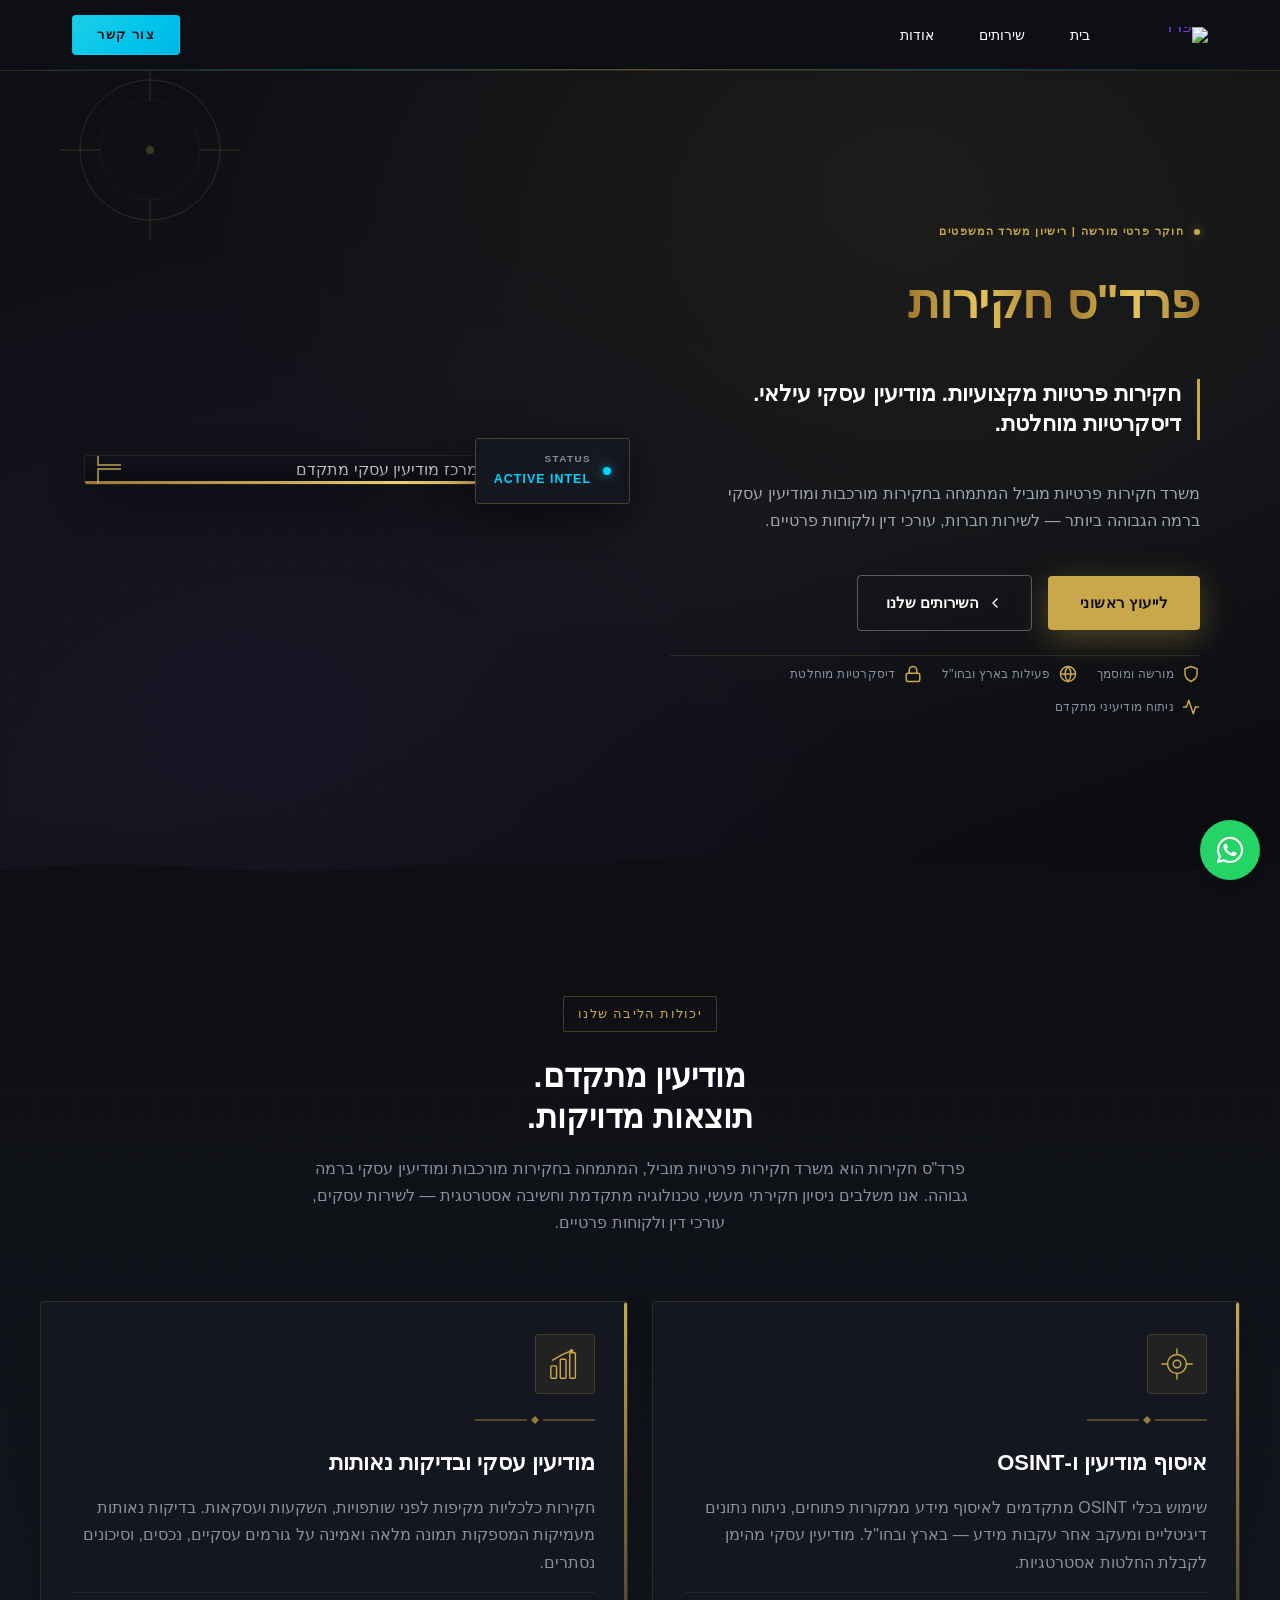
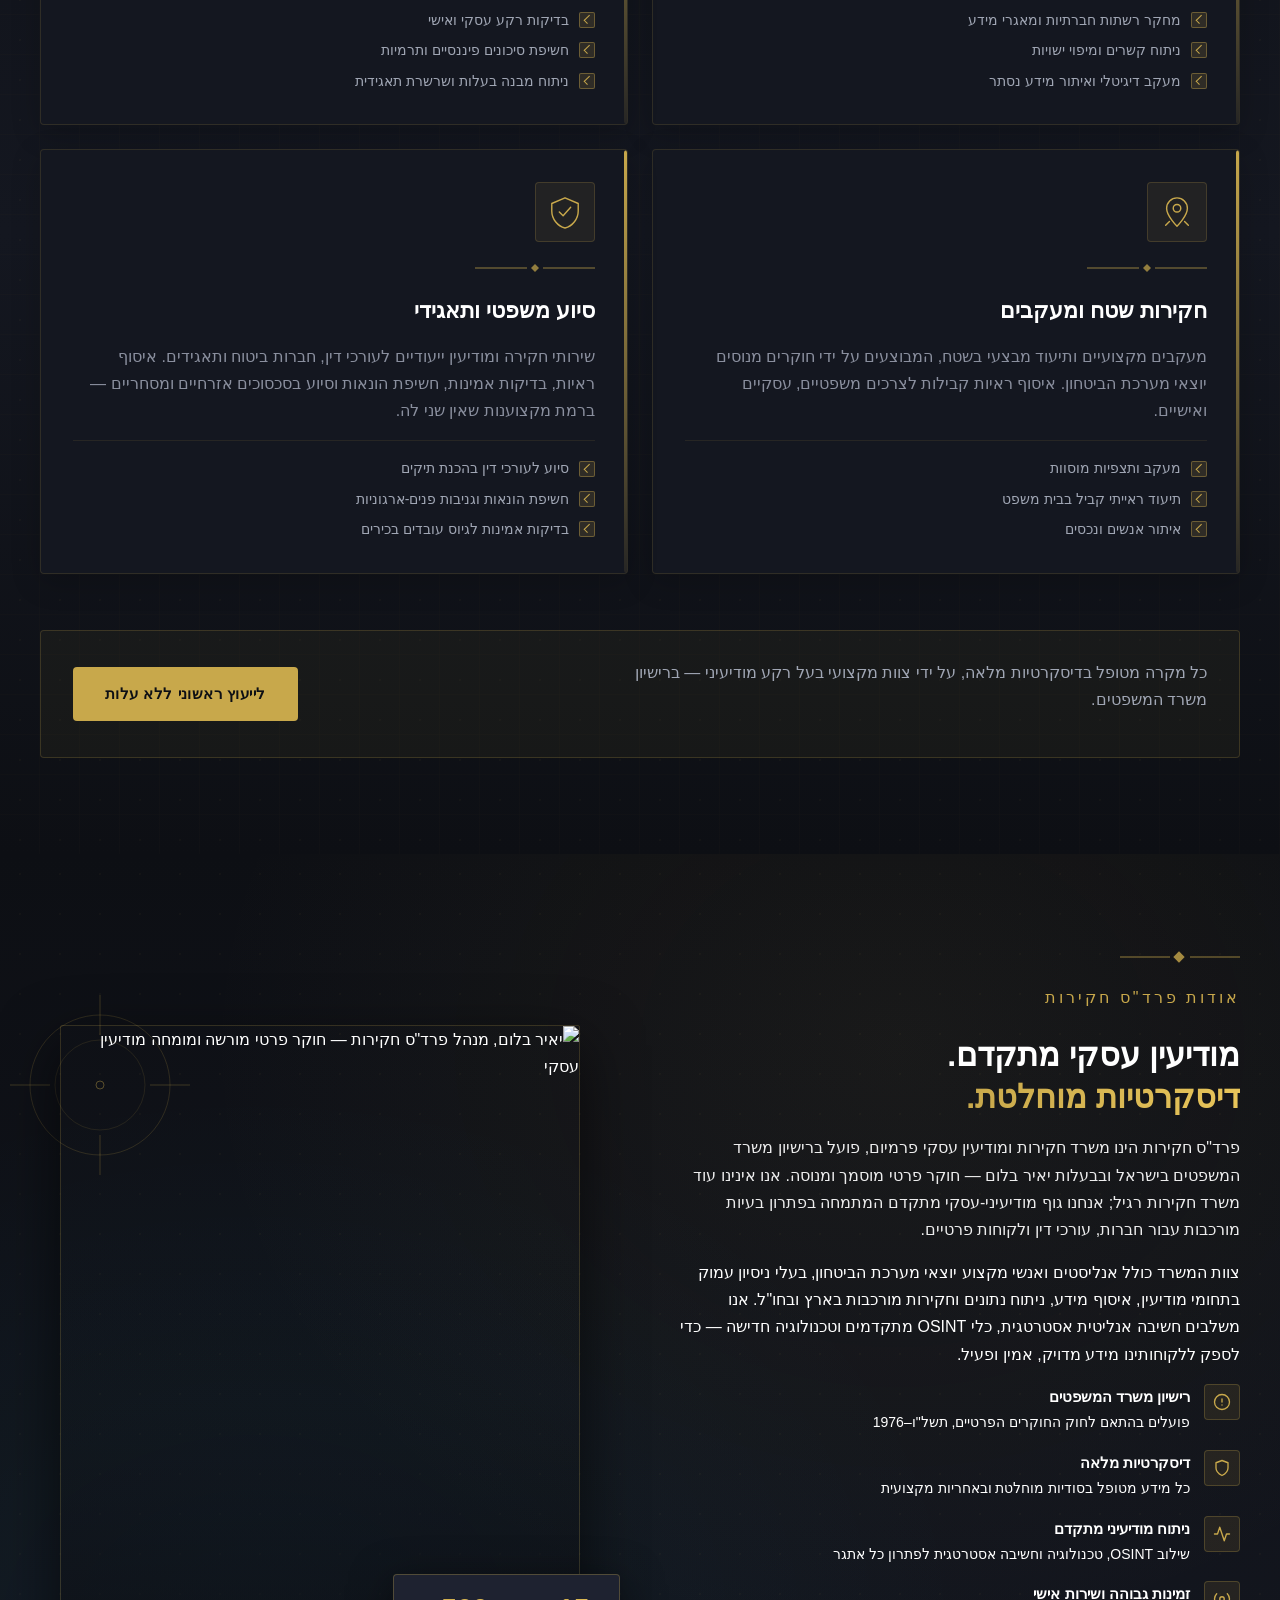
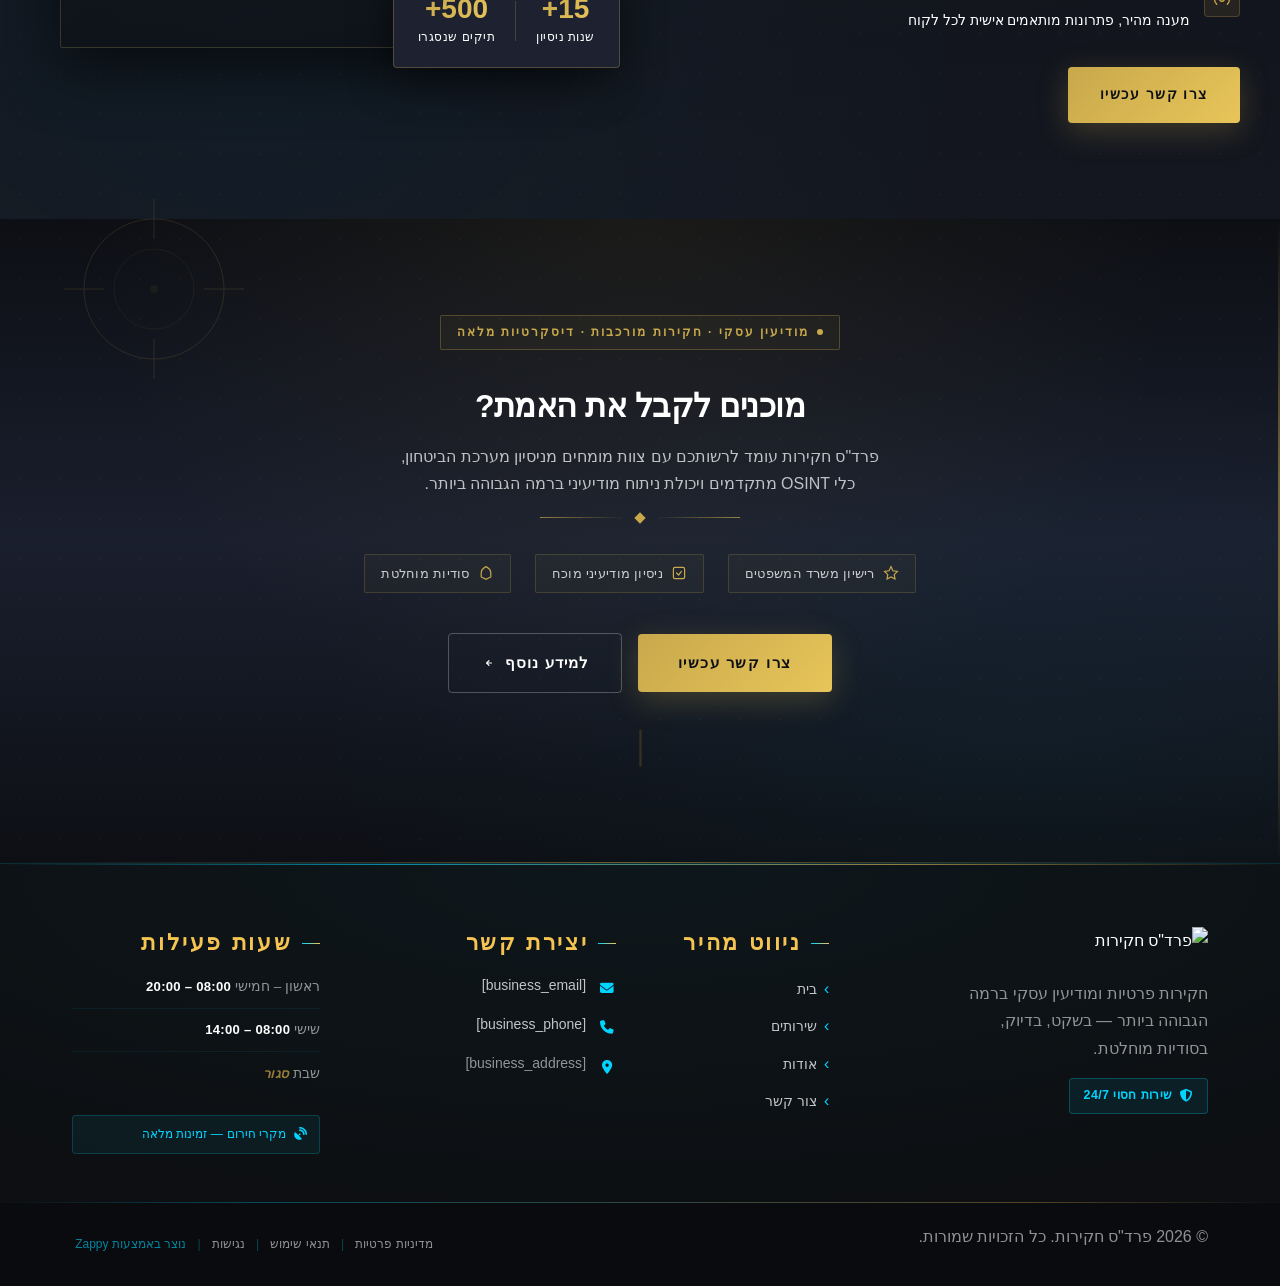
==== commit 34f5e0c1: "Background sync: Progressive GitHub Sync" ====
--- a/index.html
+++ b/index.html
@@ -252,6 +252,449 @@
     <script src="https://cdn.jsdelivr.net/npm/vanilla-cookieconsent@3/dist/cookieconsent.umd.js"></script>
     <!-- Mickidum Accessibility Toolbar -->
     <script src="https://cdn.jsdelivr.net/gh/mickidum/acc_toolbar/acctoolbar/acctoolbar.min.js"></script>
+
+<style data-zappy-section-v2-css="true">
+/* V2 Regenerated Section CSS */
+.index-hero-section {
+  position: relative;
+  overflow: visible;
+  min-height: 100vh;
+  background-color: #0D0F14;
+  background-image:
+    radial-gradient(ellipse at 70% 20%, rgba(200,168,75,0.07) 0%, transparent 55%),
+    radial-gradient(ellipse at 20% 80%, rgba(124,58,237,0.06) 0%, transparent 50%),
+    linear-gradient(160deg, #0D0F14 0%, #111318 60%, #0A0C10 100%);
+  color: var(--text-light);
+  display: flex;
+  align-items: center;
+  padding: 0 0 60px 0;
+  direction: rtl;
+  font-family: Inter, system-ui, sans-serif;
+}
+
+/* Crosshair decoration */
+.index-hero-section .hero-crosshair {
+  position: absolute;
+  top: 60px;
+  left: 60px;
+  width: 180px;
+  height: 180px;
+  pointer-events: none;
+  z-index: 0;
+  opacity: 1;
+}
+
+/* Dot grid decoration */
+.index-hero-section .hero-dot-grid {
+  position: absolute;
+  bottom: 80px;
+  left: 0;
+  width: 420px;
+  height: 300px;
+  background-image: radial-gradient(circle, rgba(200,168,75,0.05) 1px, transparent 1px);
+  background-size: 28px 28px;
+  pointer-events: none;
+  z-index: 0;
+  opacity: 1;
+}
+
+/* Inner layout */
+.index-hero-section .hero-inner {
+  position: relative;
+  z-index: 10;
+  max-width: 1200px;
+  margin: 0 auto;
+  width: 100%;
+  padding: 140px 40px 40px 40px;
+  display: grid;
+  grid-template-columns: 1fr 1fr;
+  gap: 60px;
+  align-items: center;
+  direction: rtl;
+}
+
+/* ── RIGHT COLUMN: Content ── */
+.index-hero-section .hero-content {
+  display: flex;
+  flex-direction: column;
+  align-items: flex-start;
+  gap: 24px;
+  text-align: right;
+}
+
+/* Label */
+.index-hero-section .hero-label {
+  display: flex;
+  flex-direction: row;
+  align-items: center;
+  gap: 10px;
+  font-size: 0.7rem;
+  font-weight: 600;
+  letter-spacing: 0.12em;
+  text-transform: uppercase;
+  color: #C8A84B;
+  direction: rtl;
+}
+
+.index-hero-section .label-dot {
+  width: 6px;
+  height: 6px;
+  border-radius: 50%;
+  background: #C8A84B;
+  flex-shrink: 0;
+  box-shadow: 0 0 8px rgba(200,168,75,0.6);
+}
+
+/* Headline */
+.index-hero-section .hero-headline {
+  font-size: clamp(2.8rem, 5vw, 4rem);
+  font-weight: 800;
+  letter-spacing: -0.01em;
+  line-height: 1.1;
+  margin: 0;
+  color: var(--text-light);
+}
+
+.index-hero-section .headline-gold {
+  background: linear-gradient(90deg, #A07830 0%, #C8A84B 30%, #E8C55A 50%, #C8A84B 70%, #A07830 100%);
+  -webkit-background-clip: text;
+  -webkit-text-fill-color: transparent;
+  background-clip: text;
+}
+
+/* Subtitle */
+.index-hero-section .hero-subtitle {
+  font-size: 1.15rem;
+  font-weight: 600;
+  line-height: 1.5;
+  color: var(--text-light);
+  margin: 0;
+  border-inline-start: 3px solid #C8A84B;
+  padding-inline-start: 16px;
+}
+
+/* Body */
+.index-hero-section .hero-body {
+  font-size: 1rem;
+  line-height: 1.8;
+  color: #A0A5B4;
+  margin: 0;
+  max-width: 480px;
+}
+
+/* CTAs */
+.index-hero-section .hero-ctas {
+  display: flex;
+  flex-direction: row;
+  align-items: center;
+  gap: 16px;
+  flex-wrap: wrap;
+  direction: rtl;
+}
+
+.index-hero-section .hero-btn-primary {
+  background: #C8A84B;
+  color: #0D0F14;
+  padding: 14px 32px;
+  border-radius: 4px;
+  border: none;
+  font-weight: 700;
+  font-size: 0.95rem;
+  letter-spacing: 0.03em;
+  cursor: pointer;
+  text-decoration: none;
+  display: inline-block;
+  transition: all 0.3s cubic-bezier(0.4, 0, 0.2, 1);
+  box-shadow: 0 8px 32px rgba(200,168,75,0.35);
+}
+
+.index-hero-section .hero-btn-primary:hover {
+  background: #E8C55A;
+  transform: translateY(-2px);
+  box-shadow: 0 12px 40px rgba(200,168,75,0.5);
+}
+
+.index-hero-section .hero-btn-secondary {
+  background: transparent;
+  color: #ffffff;
+  padding: 14px 28px;
+  border-radius: 4px;
+  border: 1px solid rgba(255,255,255,0.3);
+  font-weight: 600;
+  font-size: 0.95rem;
+  cursor: pointer;
+  text-decoration: none;
+  display: inline-flex;
+  align-items: center;
+  gap: 8px;
+  direction: rtl;
+  transition: all 0.3s cubic-bezier(0.4, 0, 0.2, 1);
+}
+
+.index-hero-section .hero-btn-secondary:hover {
+  border-color: #C8A84B;
+  color: #C8A84B;
+  transform: translateY(-2px);
+}
+
+/* Trust badges */
+.index-hero-section .hero-badges {
+  display: flex;
+  flex-direction: row;
+  flex-wrap: wrap;
+  gap: 12px 20px;
+  padding-top: 8px;
+  border-top: 1px solid rgba(200,168,75,0.15);
+  width: 100%;
+  direction: rtl;
+}
+
+.index-hero-section .trust-badge {
+  display: flex;
+  flex-direction: row;
+  align-items: center;
+  gap: 8px;
+  font-size: 0.78rem;
+  font-weight: 500;
+  color: #8A8F9E;
+  letter-spacing: 0.02em;
+  direction: rtl;
+}
+
+.index-hero-section .trust-badge svg {
+  flex-shrink: 0;
+  color: #C8A84B;
+}
+
+/* ── LEFT COLUMN: Image ── */
+.index-hero-section .hero-image-col {
+  position: relative;
+  display: flex;
+  align-items: center;
+  justify-content: center;
+}
+
+.index-hero-section .hero-image-frame {
+  position: relative;
+  width: 100%;
+  max-width: 520px;
+  border-radius: 2px;
+  overflow: hidden;
+  filter: grayscale(20%) contrast(1.1);
+  box-shadow: 0 20px 60px rgba(0,0,0,0.6), 0 0 0 1px rgba(200,168,75,0.15);
+}
+
+.index-hero-section .hero-image-frame img {
+  width: 100%;
+  height: 560px;
+  object-fit: cover;
+  display: block;
+}
+
+/* Gradient overlay on image */
+.index-hero-section .image-overlay-gradient {
+  position: absolute;
+  inset: 0;
+  background: linear-gradient(180deg, rgba(13,15,20,0.1) 0%, rgba(13,15,20,0.55) 100%);
+  pointer-events: none;
+  z-index: 1;
+}
+
+/* Gold accent line */
+.index-hero-section .image-gold-line {
+  position: absolute;
+  bottom: 0;
+  left: 0;
+  right: 0;
+  height: 3px;
+  background: linear-gradient(90deg, #A07830 0%, #C8A84B 40%, #E8C55A 60%, #A07830 100%);
+  z-index: 2;
+  pointer-events: none;
+}
+
+/* Corner frame decorations */
+.index-hero-section .frame-corner {
+  position: absolute;
+  width: 24px;
+  height: 24px;
+  z-index: 3;
+  pointer-events: none;
+}
+
+.index-hero-section .frame-corner--tl {
+  top: 12px;
+  left: 12px;
+  border-top: 2px solid rgba(200,168,75,0.7);
+  border-left: 2px solid rgba(200,168,75,0.7);
+}
+
+.index-hero-section .frame-corner--tr {
+  top: 12px;
+  right: 12px;
+  border-top: 2px solid rgba(200,168,75,0.7);
+  border-right: 2px solid rgba(200,168,75,0.7);
+}
+
+.index-hero-section .frame-corner--bl {
+  bottom: 18px;
+  left: 12px;
+  border-bottom: 2px solid rgba(200,168,75,0.7);
+  border-left: 2px solid rgba(200,168,75,0.7);
+}
+
+.index-hero-section .frame-corner--br {
+  bottom: 18px;
+  right: 12px;
+  border-bottom: 2px solid rgba(200,168,75,0.7);
+  border-right: 2px solid rgba(200,168,75,0.7);
+}
+
+/* Floating intel status card */
+.index-hero-section .intel-card {
+  position: absolute;
+  bottom: -20px;
+  right: -20px;
+  background: rgba(20, 23, 32, 0.92);
+  backdrop-filter: blur(10px);
+  border: 1px solid rgba(200,168,75,0.3);
+  border-radius: 4px;
+  padding: 12px 18px;
+  display: flex;
+  flex-direction: row;
+  align-items: center;
+  gap: 12px;
+  direction: rtl;
+  z-index: 20;
+  box-shadow: 0 10px 40px rgba(0,0,0,0.5);
+}
+
+.index-hero-section .intel-card-dot {
+  width: 8px;
+  height: 8px;
+  border-radius: 50%;
+  background: #00D4FF;
+  flex-shrink: 0;
+  box-shadow: 0 0 10px rgba(0,212,255,0.7);
+  animation: pulseDot 2s ease-in-out infinite;
+}
+
+@keyframes pulseDot {
+  0%, 100% { box-shadow: 0 0 6px rgba(0,212,255,0.6); }
+  50% { box-shadow: 0 0 16px rgba(0,212,255,0.9); }
+}
+
+.index-hero-section .intel-card-text {
+  display: flex;
+  flex-direction: column;
+  gap: 2px;
+  direction: rtl;
+}
+
+.index-hero-section .intel-card-label {
+  font-size: 0.62rem;
+  font-weight: 600;
+  letter-spacing: 0.14em;
+  text-transform: uppercase;
+  color: #8A8F9E;
+}
+
+.index-hero-section .intel-card-value {
+  font-size: 0.78rem;
+  font-weight: 700;
+  letter-spacing: 0.08em;
+  text-transform: uppercase;
+  color: #00D4FF;
+}
+
+/* Bottom divider */
+.index-hero-section .hero-divider-wrapper {
+  position: absolute;
+  bottom: 0;
+  left: 0;
+  width: 100%;
+  height: 60px;
+  pointer-events: none;
+  z-index: 5;
+}
+
+.index-hero-section .hero-divider-wrapper svg {
+  display: block;
+  width: 100%;
+  height: 100%;
+}
+
+/* ── RESPONSIVE ── */
+@media (max-width: 1024px) {
+  .index-hero-section .hero-inner {
+    gap: 40px;
+    padding: 130px 28px 40px 28px;
+  }
+  .index-hero-section .hero-image-frame img {
+    height: 460px;
+  }
+}
+
+@media (max-width: 768px) {
+  .index-hero-section {
+    min-height: auto;
+    padding-bottom: 60px;
+  }
+  .index-hero-section .hero-inner {
+    grid-template-columns: 1fr;
+    padding: 110px 16px 40px 16px;
+    gap: 36px;
+  }
+  .index-hero-section .hero-content {
+    align-items: flex-start;
+    gap: 18px;
+  }
+  .index-hero-section .hero-headline {
+    font-size: 2.6rem;
+  }
+  .index-hero-section .hero-subtitle {
+    font-size: 1rem;
+  }
+  .index-hero-section .hero-body {
+    max-width: 100%;
+  }
+  .index-hero-section .hero-image-col {
+    order: -1;
+  }
+  .index-hero-section .hero-image-frame img {
+    height: 280px;
+  }
+  .index-hero-section .intel-card {
+    bottom: -14px;
+    right: 10px;
+    padding: 10px 14px;
+  }
+  .index-hero-section .hero-crosshair {
+    width: 120px;
+    height: 120px;
+    top: 20px;
+    left: 10px;
+  }
+  .index-hero-section .hero-dot-grid {
+    width: 220px;
+    height: 180px;
+  }
+  .index-hero-section .hero-ctas {
+    flex-wrap: wrap;
+  }
+  .index-hero-section .hero-badges {
+    gap: 10px 16px;
+  }
+}
+/* ZAPPY_POSTGEN_GUARD_HERO_FONT_CAP:index-hero */
+.hero h1, .hero-section h1, [class*="hero-"] h1, [class~="hero"] h1, .hero .hero-title, .hero-title { font-size: 48px !important; line-height: 1.2 !important; }
+@media (max-width: 1024px) {
+  .hero h1, .hero-section h1, [class*="hero-"] h1, [class~="hero"] h1, .hero .hero-title, .hero-title { font-size: 36px !important; }
+}
+@media (max-width: 768px) {
+  .hero h1, .hero-section h1, [class*="hero-"] h1, [class~="hero"] h1, .hero .hero-title, .hero-title { font-size: 28px !important; }
+}
+
+</style>
     <link rel="stylesheet" href="/styles.css">
     <script>window.ZAPPY_WEBSITE_ID = "70211eec-1fe4-469a-bf33-9891dd7a3035"; window.ZAPPY_API_BASE = "https://api.zappy5.com";</script>
 
@@ -813,100 +1256,98 @@
 </script>
   
   <main id="main">
-    <section data-band-index="0" class="index-hero-section" data-layout-spec="בית-hero" dir="rtl" data-hero-type="fullscreen-scrim">
-  <!-- Background Image Layer -->
-  <div class="index-hero-bg">
-    <img loading="eager" fetchpriority="high" data-hero-bg="true" data-placeholder="index-hero-image-1" data-context="Cinematic dark intelligence command center: a dramatic wide-angle view of a high-tech operations room with multiple glowing monitors displaying data analytics, maps, and surveillance feeds. Deep shadows, cold blue-cyan light emanating from screens, gold accent lighting on metallic surfaces. Atmosphere of secrecy, precision, and elite intelligence work. No people visible — pure environment, moody noir aesthetic, ultra-high-end corporate intelligence firm." width="1200" height="700" src="/assets/site-index-hero-image-1.webp" alt="פרד&quot;ס חקירות - מרכז מודיעין עסקי מתקדם" class="index-hero-img">
-  </div>
-
-  <!-- Scrim Overlay -->
-  <div class="index-hero-scrim" aria-hidden="true"></div>
-
-  <!-- Crosshair Decorative Motif -->
-  <div class="index-hero-crosshair" aria-hidden="true">
-    <svg data-no-icon-edit="true" aria-hidden="true" viewBox="0 0 180 180" fill="none" xmlns="http://www.w3.org/2000/svg" width="180" height="180">
-      <circle cx="90" cy="90" r="70" stroke="#C8A84B" stroke-width="1" opacity="0.18"></circle>
-      <circle cx="90" cy="90" r="44" stroke="#C8A84B" stroke-width="0.75" opacity="0.12"></circle>
-      <line x1="90" y1="0" x2="90" y2="36" stroke="#C8A84B" stroke-width="1" opacity="0.22"></line>
-      <line x1="90" y1="144" x2="90" y2="180" stroke="#C8A84B" stroke-width="1" opacity="0.22"></line>
-      <line x1="0" y1="90" x2="36" y2="90" stroke="#C8A84B" stroke-width="1" opacity="0.22"></line>
-      <line x1="144" y1="90" x2="180" y2="90" stroke="#C8A84B" stroke-width="1" opacity="0.22"></line>
-      <circle cx="90" cy="90" r="3" fill="#C8A84B" opacity="0.3"></circle>
-    </svg>
-  </div>
-
-  <!-- Dot Grid Decorative Pattern -->
-  <div class="index-hero-dot-grid" aria-hidden="true"></div>
-
-  <!-- Content Overlay -->
-  <div class="index-hero-content">
-    <div class="index-hero-container">
-
-      <!-- Pre-headline label -->
-      <div class="index-hero-label">
-        <span class="index-hero-label-line" aria-hidden="true"></span>
-        <span class="index-hero-label-text">חוקר פרטי מורשה | רישיון משרד המשפטים</span>
+    <section class="index-hero-section" data-layout-spec="בית-hero" dir="rtl" data-hero-type="side-by-side" data-zappy-section="true">
+  <!-- Decorative crosshair motif -->
+  <svg class="hero-crosshair" data-no-icon-edit="true" aria-hidden="true" viewBox="0 0 180 180" fill="none" xmlns="http://www.w3.org/2000/svg">
+    <circle cx="90" cy="90" r="70" stroke="#C8A84B" stroke-width="1" opacity="0.18"></circle>
+    <circle cx="90" cy="90" r="50" stroke="#C8A84B" stroke-width="0.5" opacity="0.12"></circle>
+    <line x1="90" y1="0" x2="90" y2="40" stroke="#C8A84B" stroke-width="1" opacity="0.22"></line>
+    <line x1="90" y1="140" x2="90" y2="180" stroke="#C8A84B" stroke-width="1" opacity="0.22"></line>
+    <line x1="0" y1="90" x2="40" y2="90" stroke="#C8A84B" stroke-width="1" opacity="0.22"></line>
+    <line x1="140" y1="90" x2="180" y2="90" stroke="#C8A84B" stroke-width="1" opacity="0.22"></line>
+    <circle cx="90" cy="90" r="4" fill="#C8A84B" opacity="0.25"></circle>
+  </svg>
+
+  <!-- Dot grid decorative pattern -->
+  <div class="hero-dot-grid" aria-hidden="true"></div>
+
+  <div class="hero-inner">
+    <!-- RIGHT: Text content -->
+    <div class="hero-content">
+      <!-- Label -->
+      <div class="hero-label">
+        <span class="label-dot"></span>
+        <span>חוקר פרטי מורשה | רישיון משרד המשפטים</span>
       </div>
 
       <!-- Main Headline -->
-      <h1 class="index-hero-h1">
-        פרד"ס <span class="index-hero-h1-accent">חקירות</span>
+      <h1 class="hero-headline">
+        <span class="headline-gold">פרד"ס</span> <span class="headline-gold">חקירות</span>
       </h1>
 
       <!-- Subtitle -->
-      <h3 class="index-hero-subtitle">
-        מודיעין עסקי מתקדם. חקירות מורכבות. דיסקרטיות מוחלטת.
-      </h3>
-
-      <!-- Body Copy -->
-      <p class="index-hero-body">
-        גוף מודיעיני-עסקי מתקדם המשלב ניסיון חקירתי, יכולות אנליזה אסטרטגית וטכנולוגיה חדישה — לשירות חברות, עורכי דין ולקוחות פרטיים.
-      </p>
+      <h3 class="hero-subtitle">חקירות פרטיות מקצועיות. מודיעין עסקי עילאי. דיסקרטיות מוחלטת.</h3>
+
+      <!-- Body paragraph -->
+      <p class="hero-body">משרד חקירות פרטיות מוביל המתמחה בחקירות מורכבות ומודיעין עסקי ברמה הגבוהה ביותר — לשירות חברות, עורכי דין ולקוחות פרטיים.</p>
 
       <!-- CTA Buttons -->
-      <div class="index-hero-ctas">
-        <a href="#contact" class="index-hero-btn-primary">לייעוץ ראשוני</a>
-        <a href="#services" class="index-hero-btn-secondary">
-          <span>השירותים שלנו</span>
-          <svg data-element-type="icon" data-icon-type="svg" width="16" height="16" viewBox="0 0 16 16" fill="none" xmlns="http://www.w3.org/2000/svg" aria-hidden="true">
-            <path d="M10 8L6 4M10 8L6 12" stroke="currentColor" stroke-width="1.5" stroke-linecap="round" stroke-linejoin="round"></path>
-          </svg>
+      <div class="hero-ctas">
+        <a href="#contact" class="btn-primary hero-btn-primary">לייעוץ ראשוני</a>
+        <a href="#services" class="btn-secondary hero-btn-secondary">
+          <svg data-element-type="icon" data-icon-type="svg" width="16" height="16" viewBox="0 0 24 24" fill="none" stroke="currentColor" stroke-width="2" stroke-linecap="round" stroke-linejoin="round" aria-hidden="true"><polyline points="15 18 9 12 15 6"></polyline></svg>
+          השירותים שלנו
         </a>
       </div>
 
-      <!-- Trust Badges -->
-      <div class="index-hero-trust">
-        <div class="index-hero-trust-item">
-          <svg data-element-type="icon" data-icon-type="svg" width="16" height="16" viewBox="0 0 16 16" fill="none" xmlns="http://www.w3.org/2000/svg">
-            <path d="M8 1L10.09 5.26L14.82 5.97L11.41 9.29L12.18 14L8 11.77L3.82 14L4.59 9.29L1.18 5.97L5.91 5.26L8 1Z" stroke="#C8A84B" stroke-width="1.2" stroke-linejoin="round" fill="none"></path>
-          </svg>
+      <!-- Trust badges -->
+      <div class="hero-badges">
+        <div class="trust-badge">
+          <svg data-element-type="icon" data-icon-type="svg" width="18" height="18" viewBox="0 0 24 24" fill="none" stroke="#C8A84B" stroke-width="2" stroke-linecap="round" stroke-linejoin="round" aria-hidden="true"><path d="M12 22s8-4 8-10V5l-8-3-8 3v7c0 6 8 10 8 10z"></path></svg>
           <span>מורשה ומוסמך</span>
         </div>
-        <div class="index-hero-trust-sep" aria-hidden="true"></div>
-        <div class="index-hero-trust-item">
-          <svg data-element-type="icon" data-icon-type="svg" width="16" height="16" viewBox="0 0 16 16" fill="none" xmlns="http://www.w3.org/2000/svg">
-            <circle cx="8" cy="8" r="6.5" stroke="#C8A84B" stroke-width="1.2"></circle>
-            <path d="M5.5 8L7.2 9.7L10.5 6.3" stroke="#C8A84B" stroke-width="1.2" stroke-linecap="round" stroke-linejoin="round"></path>
-          </svg>
+        <div class="trust-badge">
+          <svg data-element-type="icon" data-icon-type="svg" width="18" height="18" viewBox="0 0 24 24" fill="none" stroke="#C8A84B" stroke-width="2" stroke-linecap="round" stroke-linejoin="round" aria-hidden="true"><circle cx="12" cy="12" r="10"></circle><line x1="2" y1="12" x2="22" y2="12"></line><path d="M12 2a15.3 15.3 0 0 1 4 10 15.3 15.3 0 0 1-4 10 15.3 15.3 0 0 1-4-10 15.3 15.3 0 0 1 4-10z"></path></svg>
           <span>פעילות בארץ ובחו"ל</span>
         </div>
-        <div class="index-hero-trust-sep" aria-hidden="true"></div>
-        <div class="index-hero-trust-item">
-          <svg data-element-type="icon" data-icon-type="svg" width="16" height="16" viewBox="0 0 16 16" fill="none" xmlns="http://www.w3.org/2000/svg">
-            <path d="M8 1.5C5.5 1.5 3.5 3.5 3.5 6C3.5 9.5 8 14.5 8 14.5C8 14.5 12.5 9.5 12.5 6C12.5 3.5 10.5 1.5 8 1.5Z" stroke="#C8A84B" stroke-width="1.2" fill="none"></path>
-            <circle cx="8" cy="6" r="1.5" stroke="#C8A84B" stroke-width="1.2" fill="none"></circle>
-          </svg>
+        <div class="trust-badge">
+          <svg data-element-type="icon" data-icon-type="svg" width="18" height="18" viewBox="0 0 24 24" fill="none" stroke="#C8A84B" stroke-width="2" stroke-linecap="round" stroke-linejoin="round" aria-hidden="true"><rect x="3" y="11" width="18" height="11" rx="2" ry="2"></rect><path d="M7 11V7a5 5 0 0 1 10 0v4"></path></svg>
           <span>דיסקרטיות מוחלטת</span>
         </div>
+        <div class="trust-badge">
+          <svg data-element-type="icon" data-icon-type="svg" width="18" height="18" viewBox="0 0 24 24" fill="none" stroke="#C8A84B" stroke-width="2" stroke-linecap="round" stroke-linejoin="round" aria-hidden="true"><polyline points="22 12 18 12 15 21 9 3 6 12 2 12"></polyline></svg>
+          <span>ניתוח מודיעיני מתקדם</span>
+        </div>
       </div>
-
+    </div>
+
+    <!-- LEFT: Image column -->
+    <div class="hero-image-col">
+      <div class="hero-image-frame">
+        <div class="frame-corner frame-corner--tl" aria-hidden="true"></div>
+        <div class="frame-corner frame-corner--tr" aria-hidden="true"></div>
+        <div class="frame-corner frame-corner--bl" aria-hidden="true"></div>
+        <div class="frame-corner frame-corner--br" aria-hidden="true"></div>
+        <img alt="פרד&quot;ס חקירות - מרכז מודיעין עסקי מתקדם" src="/assets/site-index-hero-image-1.webp" data-placeholder="index-hero-image-1" data-context="Cinematic dark intelligence command center: a dramatic wide-angle view of a high-tech operations room with multiple glowing monitors displaying data analytics, maps, and surveillance feeds. Deep shadows, cold blue-cyan light emanating from screens, gold accent lighting on metallic surfaces. Atmosphere of secrecy, precision, and elite intelligence work. No people visible — pure environment, moody noir aesthetic, ultra-high-end corporate intelligence firm." style="width: 100%; height: 100%; object-fit: cover; object-position: center;">
+        <div class="image-overlay-gradient" aria-hidden="true"></div>
+        <!-- Gold accent line bottom -->
+        <div class="image-gold-line" aria-hidden="true"></div>
+      </div>
+      <!-- Floating intel card -->
+      <div class="intel-card" aria-hidden="true">
+        <div class="intel-card-dot"></div>
+        <div class="intel-card-text">
+          <span class="intel-card-label">STATUS</span>
+          <span class="intel-card-value">ACTIVE INTEL</span>
+        </div>
+      </div>
     </div>
   </div>
 
-  <!-- Bottom Divider -->
-  <div class="index-hero-divider-wrapper">
+  <!-- Bottom divider -->
+  <div class="hero-divider-wrapper">
     <svg data-no-icon-edit="true" aria-hidden="true" viewBox="0 0 1200 60" preserveAspectRatio="none" xmlns="http://www.w3.org/2000/svg">
-      <path d="M0,60 L0,20 L1200,0 L1200,60 Z" fill="#0D0F14"></path>
+      <path d="M0,60 L0,30 Q100,20 200,28 T400,24 Q500,28 600,20 T800,26 Q900,22 1000,28 T1200,22 L1200,60 Z" fill="#0D0F14"></path>
     </svg>
   </div>
 </section>
@@ -921,7 +1362,7 @@
     <div class="index-features-section__header">
       <span class="index-features-section__label">יכולות הליבה שלנו</span>
       <h2 class="index-features-section__title">מודיעין מתקדם.<br>תוצאות מדויקות.</h2>
-      <p class="index-features-section__subtitle">פרד"ס חקירות משלב ניסיון מבצעי מעמיק, טכנולוגיה מתקדמת וחשיבה אנליטית אסטרטגית — לפתרון אתגרים מורכבים עבור עסקים, עורכי דין ולקוחות פרטיים.</p>
+      <p class="index-features-section__subtitle">פרד"ס חקירות הוא משרד חקירות פרטיות מוביל, המתמחה בחקירות מורכבות ומודיעין עסקי ברמה גבוהה. אנו משלבים ניסיון חקירתי מעשי, טכנולוגיה מתקדמת וחשיבה אסטרטגית — לשירות עסקים, עורכי דין ולקוחות פרטיים.</p>
     </div>
 
     <!-- Features Grid -->
--- a/styles.css
+++ b/styles.css
@@ -1284,8 +1284,6 @@
     display: none;
   }
 }
-
-
 
 /* ============================================
    NAVBAR LAYOUT - POST-GENERATION FIXES
@@ -2220,7 +2218,6 @@
 /* Post-generation fix: Remove main element margin-top and padding-top */
 main:not(.courses-page-main) { margin-top: 0 !important; padding-top: 0 !important; }
 
-
 /* Footer Styles */
 .site-footer {
   --primary: #00D4FF;
@@ -2641,7 +2638,6 @@
   }
 }
 
-
 /* V2 Decorative Helpers — quote marks */
 :root { --decorative-quote-color: var(--accent, #b48b59); --decorative-quote-font: var(--accent-font, var(--font-display, serif)); }
 blockquote::before, .quote::before, [data-quote]::before {
@@ -2719,58 +2715,12 @@
 html[dir="rtl"] .footer-contact .contact-text { order: 1 !important; }
 html[dir="rtl"] .footer-contact li > a { flex-direction: row !important; }
 /* hero */
-.index-hero-section {
-  position: relative;
-  width: 100%;
-  min-height: 100vh;
-  overflow: visible;
-  background-color: #0D0F14;
-  color: var(--text-light);
-  display: flex;
-  align-items: center;
-  direction: rtl;
-  padding-bottom: 60px;
-}
 
 /* ── Background Image ── */
-.index-hero-section .index-hero-bg {
-  position: absolute;
-  inset: 0;
-  z-index: 0;
-  overflow: hidden;
-}
-
-.index-hero-section .index-hero-img {
-  width: 100%;
-  height: 100%;
-  object-fit: cover;
-  object-position: center;
-  display: block;
-  filter: grayscale(20%) contrast(1.1);
-}
 
 /* ── Scrim Overlay ── */
-.index-hero-section .index-hero-scrim {
-  position: absolute;
-  inset: 0;
-  z-index: 1;
-  pointer-events: none;
-  background-color: #0D0F14;
-  background-image:
-    linear-gradient(165deg, rgba(13,15,20,0.55) 0%, rgba(13,15,20,0.92) 60%, rgba(13,15,20,0.98) 100%),
-    linear-gradient(to left, rgba(13,15,20,0.7) 0%, rgba(13,15,20,0.2) 60%);
-}
 
 /* ── Crosshair Decorative Motif ── */
-.index-hero-section .index-hero-crosshair {
-  position: absolute;
-  top: 80px;
-  inset-inline-start: 60px;
-  z-index: 2;
-  pointer-events: none;
-  opacity: 1;
-  animation: index-hero-crosshair-spin 40s linear infinite;
-}
 
 @keyframes index-hero-crosshair-spin {
   from { transform: rotate(0deg); }
@@ -2778,321 +2728,26 @@
 }
 
 /* ── Dot Grid Pattern ── */
-.index-hero-section .index-hero-dot-grid {
-  position: absolute;
-  inset-inline-end: 0;
-  bottom: 60px;
-  width: 400px;
-  height: 300px;
-  z-index: 2;
-  pointer-events: none;
-  background-image: radial-gradient(circle, rgba(200,168,75,0.07) 1px, transparent 1px);
-  background-size: 22px 22px;
-  opacity: 1;
-}
 
 /* ── Content Overlay ── */
-.index-hero-section .index-hero-content {
-  position: relative;
-  z-index: 10;
-  width: 100%;
-  padding: 160px 24px 80px;
-}
-
-.index-hero-section .index-hero-container {
-  max-width: 1200px;
-  margin: 0 auto;
-  display: flex;
-  flex-direction: column;
-  align-items: flex-start;
-  gap: 0;
-}
 
 /* ── Pre-headline Label ── */
-.index-hero-section .index-hero-label {
-  display: flex;
-  flex-direction: row;
-  align-items: center;
-  gap: 12px;
-  margin-bottom: 28px;
-}
-
-.index-hero-section .index-hero-label-line {
-  display: block;
-  width: 40px;
-  height: 1px;
-  background: linear-gradient(90deg, #C8A84B, #E8C55A);
-  flex-shrink: 0;
-}
-
-.index-hero-section .index-hero-label-text {
-  font-size: 0.7rem;
-  font-weight: 600;
-  letter-spacing: 0.14em;
-  text-transform: uppercase;
-  color: #C8A84B;
-}
 
 /* ── Main Headline ── */
-.index-hero-section .index-hero-h1 {
-  font-family: 'Rubik', sans-serif;
-  font-size: 3rem;
-  font-weight: 800;
-  line-height: 1.1;
-  letter-spacing: -0.01em;
-  color: var(--text-light);
-  margin: 0 0 20px 0;
-  text-align: start;
-}
-
-.index-hero-section .index-hero-h1-accent {
-  background: linear-gradient(135deg, #C8A84B 0%, #E8C55A 50%, #A07830 100%);
-  -webkit-background-clip: text;
-  -webkit-text-fill-color: transparent;
-  background-clip: text;
-}
 
 /* ── Subtitle ── */
-.index-hero-section .index-hero-subtitle {
-  font-family: 'Rubik', sans-serif;
-  font-size: 1.25rem;
-  font-weight: 400;
-  line-height: 1.5;
-  letter-spacing: 0.02em;
-  color: rgba(255,255,255,0.88);
-  margin: 0 0 20px 0;
-  text-align: start;
-  max-width: 600px;
-}
 
 /* ── Body Copy ── */
-.index-hero-section .index-hero-body {
-  font-family: 'Rubik', sans-serif;
-  font-size: 16px;
-  font-weight: 400;
-  line-height: 1.7;
-  color: rgba(160,165,180,0.9);
-  margin: 0 0 40px 0;
-  text-align: start;
-  max-width: 520px;
-}
 
 /* ── CTA Buttons ── */
-.index-hero-section .index-hero-ctas {
-  display: flex;
-  flex-direction: row;
-  align-items: center;
-  gap: 16px;
-  margin-bottom: 48px;
-  flex-wrap: wrap;
-}
-
-.index-hero-section .index-hero-btn-primary {
-  display: inline-flex;
-  align-items: center;
-  justify-content: center;
-  background: linear-gradient(135deg, #C8A84B 0%, #E8C55A 50%, #A07830 100%);
-  color: #0D0F14;
-  padding: 16px 32px;
-  border-radius: 4px;
-  border: none;
-  font-family: 'Rubik', sans-serif;
-  font-size: 0.875rem;
-  font-weight: 700;
-  letter-spacing: 1.5px;
-  text-transform: uppercase;
-  text-decoration: none;
-  cursor: pointer;
-  transition: all 0.25s ease;
-  box-shadow: 0 8px 30px rgba(200,168,75,0.35);
-  white-space: nowrap;
-}
-
-.index-hero-section .index-hero-btn-primary:hover {
-  transform: translateY(-3px);
-  box-shadow: 0 12px 40px rgba(200,168,75,0.55);
-  color: #0D0F14;
-}
-
-.index-hero-section .index-hero-btn-secondary {
-  display: inline-flex;
-  align-items: center;
-  gap: 8px;
-  background: transparent;
-  color: var(--text-light);
-  padding: 16px 32px;
-  border-radius: 4px;
-  border: 1px solid rgba(255,255,255,0.3);
-  font-family: 'Rubik', sans-serif;
-  font-size: 0.875rem;
-  font-weight: 600;
-  letter-spacing: 1.5px;
-  text-transform: uppercase;
-  text-decoration: none;
-  cursor: pointer;
-  transition: all 0.25s ease;
-  white-space: nowrap;
-}
-
-.index-hero-section .index-hero-btn-secondary:hover {
-  border-color: #C8A84B;
-  color: #C8A84B;
-  transform: translateY(-3px);
-  box-shadow: 0 8px 30px rgba(0,0,0,0.3);
-}
-
-.index-hero-section .index-hero-btn-secondary svg {
-  color: currentColor;
-  flex-shrink: 0;
-  transition: transform 0.25s ease;
-}
-
-.index-hero-section .index-hero-btn-secondary:hover svg {
-  transform: translateX(-4px);
-}
 
 /* ── Trust Badges ── */
-.index-hero-section .index-hero-trust {
-  display: flex;
-  flex-direction: row;
-  align-items: center;
-  gap: 0;
-  flex-wrap: wrap;
-  row-gap: 12px;
-}
-
-.index-hero-section .index-hero-trust-item {
-  display: flex;
-  flex-direction: row;
-  align-items: center;
-  gap: 8px;
-  color: rgba(200,168,75,0.75);
-  font-size: 0.75rem;
-  font-weight: 500;
-  letter-spacing: 0.06em;
-  padding: 0 20px;
-}
-
-.index-hero-section .index-hero-trust-item:first-child {
-  padding-inline-start: 0;
-}
-
-.index-hero-section .index-hero-trust-item svg {
-  flex-shrink: 0;
-  color: #C8A84B;
-}
-
-.index-hero-section .index-hero-trust-sep {
-  width: 1px;
-  height: 16px;
-  background: rgba(200,168,75,0.25);
-  flex-shrink: 0;
-}
 
 /* ── Bottom Divider ── */
-.index-hero-section .index-hero-divider-wrapper {
-  position: absolute;
-  bottom: 0;
-  left: 0;
-  width: 100%;
-  height: 60px;
-  pointer-events: none;
-  z-index: 5;
-}
-
-.index-hero-section .index-hero-divider-wrapper svg {
-  display: block;
-  width: 100%;
-  height: 100%;
-}
 
 /* ── RESPONSIVE: Mobile ── */
-@media (max-width: 767px) {
-  .index-hero-section {
-    min-height: 100svh;
-    padding-bottom: 60px;
-  }
-
-  .index-hero-section .index-hero-content {
-    padding: 120px 20px 70px;
-  }
-
-  .index-hero-section .index-hero-h1 {
-    font-size: 2.2rem;
-  }
-
-  .index-hero-section .index-hero-subtitle {
-    font-size: 1.05rem;
-    max-width: 100%;
-  }
-
-  .index-hero-section .index-hero-body {
-    max-width: 100%;
-  }
-
-  .index-hero-section .index-hero-ctas {
-    flex-direction: column;
-    align-items: flex-start;
-    gap: 12px;
-    margin-bottom: 36px;
-  }
-
-  .index-hero-section .index-hero-btn-primary,
-  .index-hero-section .index-hero-btn-secondary {
-    width: 100%;
-    justify-content: center;
-    padding: 14px 24px;
-  }
-
-  .index-hero-section .index-hero-crosshair {
-    top: 20px;
-    inset-inline-start: 10px;
-    width: 100px;
-    height: 100px;
-    opacity: 0.7;
-  }
-
-  .index-hero-section .index-hero-crosshair svg {
-    width: 100px;
-    height: 100px;
-  }
-
-  .index-hero-section .index-hero-dot-grid {
-    width: 200px;
-    height: 160px;
-    bottom: 60px;
-  }
-
-  .index-hero-section .index-hero-trust {
-    gap: 0;
-    row-gap: 10px;
-  }
-
-  .index-hero-section .index-hero-trust-item {
-    font-size: 0.7rem;
-    padding: 0 12px;
-  }
-
-  .index-hero-section .index-hero-trust-item:first-child {
-    padding-inline-start: 0;
-  }
-}
 
 /* ── RESPONSIVE: Desktop ── */
-@media (min-width: 768px) {
-  .index-hero-section .index-hero-h1 {
-    font-size: 3.8rem;
-  }
-
-  .index-hero-section .index-hero-content {
-    padding: 180px 48px 100px;
-  }
-
-  .index-hero-section .index-hero-ctas {
-    flex-direction: row;
-  }
-}
-/* ZAPPY_POSTGEN_GUARD_HERO_FONT_CAP:index-hero */
 .hero h1, .hero-section h1, [class*="hero-"] h1, [class~="hero"] h1, .hero .hero-title, .hero-title { font-size: 48px !important; line-height: 1.2 !important; }
 @media (max-width: 1024px) {
   .hero h1, .hero-section h1, [class*="hero-"] h1, [class~="hero"] h1, .hero .hero-title, .hero-title { font-size: 36px !important; }
@@ -3100,7 +2755,6 @@
 @media (max-width: 768px) {
   .hero h1, .hero-section h1, [class*="hero-"] h1, [class~="hero"] h1, .hero .hero-title, .hero-title { font-size: 28px !important; }
 }
-
 
 /* features */
 .index-features-section {
@@ -3434,7 +3088,6 @@
   }
 }
 
-
 /* about */
 .index-about-section {
   position: relative;
@@ -3788,7 +3441,6 @@
   }
 }
 /* ZAPPY_POSTGEN_GUARD_RTL_ORDER:בית-about — stripped 1 order declaration(s) conflicting with RTL grid */
-
 
 /* cta */
 .index-cta-section {
@@ -4448,7 +4100,6 @@
 @media (max-width: 768px) {
   .hero h1, .hero-section h1, [class*="hero-"] h1, [class~="hero"] h1, .hero .hero-title, .hero-title { font-size: 28px !important; }
 }
-
 
 /* services */
 .services-services-section {
@@ -5470,7 +5121,6 @@
 
 /* ZAPPY_POSTGEN_GUARD_HERO_TYPO:אודות-hero (about-hero) — stripped 1 jarring hero headline effect(s) */
 
-
 /* story */
 .about-story-section {
   position: relative;
@@ -6501,7 +6151,6 @@
   .hero h1, .hero-section h1, [class*="hero-"] h1, [class~="hero"] h1, .hero .hero-title, .hero-title { font-size: 28px !important; }
 }
 
-
 /* contact */
 .contact-contact-section {
   position: relative;
@@ -6974,14 +6623,10 @@
 }
 /* ZAPPY_POSTGEN_GUARD_RTL_ORDER:צור קשר-contact — stripped 2 order declaration(s) conflicting with RTL grid */
 
-
-
-
 /* Global font override - exclude icon fonts and special elements */
 *:not(.fas):not(.far):not(.fab):not(.fa):not([class*="fa-"]):not(.iconify):not([class*="icon"]):not(code):not(pre):not(i[class*="fa"]) {
   font-family: 'Rubik', sans-serif !important;
 }
-
 
 /* Logo size constraint - enforce max-height only */
 .logo, img.logo, .logo img, .logo-link img, .nav-brand img {
@@ -6991,7 +6636,6 @@
   object-fit: contain !important;
 }
 
-
 /* Footer contact alignment fix */
 .footer-contact li > a { display: flex; align-items: flex-start; gap: inherit; }
 
@@ -7000,7 +6644,6 @@
 html[dir="rtl"] .footer-contact .contact-icon { order: 0 !important; }
 html[dir="rtl"] .footer-contact .contact-text { order: 1 !important; }
 html[dir="rtl"] .footer-contact li > a { flex-direction: row !important; }
-
 
 /* ============================================
    MOBILE RESPONSIVE FIXES (Auto-generated)
@@ -7231,7 +6874,6 @@
 }
 
 /* END MOBILE RESPONSIVE FIXES */
-
 
 /* Legal Pages Content Styles */
 
@@ -7707,7 +7349,6 @@
   border: 0 !important;
 }
 
-
 /* Custom Accessibility Toolbar Styling - Zappy Style */
 
 /* Main button icon - ONLY target the floating button, not menu elements */
@@ -7858,6 +7499,450 @@
 ._access-icon {
   display: flex !important;
 }
+
+/* ═══════════════════════════════════════════════════════════
+   V2 REGENERATED SECTION CSS (בית-hero)
+   Added: 2026-05-28T14:36:28.237Z
+   ═══════════════════════════════════════════════════════════ */
+.index-hero-section {
+  position: relative;
+  overflow: visible;
+  min-height: 100vh;
+  background-color: #0D0F14;
+  background-image:
+    radial-gradient(ellipse at 70% 20%, rgba(200,168,75,0.07) 0%, transparent 55%),
+    radial-gradient(ellipse at 20% 80%, rgba(124,58,237,0.06) 0%, transparent 50%),
+    linear-gradient(160deg, #0D0F14 0%, #111318 60%, #0A0C10 100%);
+  color: var(--text-light);
+  display: flex;
+  align-items: center;
+  padding: 0 0 60px 0;
+  direction: rtl;
+  font-family: Inter, system-ui, sans-serif;
+}
+
+/* Crosshair decoration */
+.index-hero-section .hero-crosshair {
+  position: absolute;
+  top: 60px;
+  left: 60px;
+  width: 180px;
+  height: 180px;
+  pointer-events: none;
+  z-index: 0;
+  opacity: 1;
+}
+
+/* Dot grid decoration */
+.index-hero-section .hero-dot-grid {
+  position: absolute;
+  bottom: 80px;
+  left: 0;
+  width: 420px;
+  height: 300px;
+  background-image: radial-gradient(circle, rgba(200,168,75,0.05) 1px, transparent 1px);
+  background-size: 28px 28px;
+  pointer-events: none;
+  z-index: 0;
+  opacity: 1;
+}
+
+/* Inner layout */
+.index-hero-section .hero-inner {
+  position: relative;
+  z-index: 10;
+  max-width: 1200px;
+  margin: 0 auto;
+  width: 100%;
+  padding: 140px 40px 40px 40px;
+  display: grid;
+  grid-template-columns: 1fr 1fr;
+  gap: 60px;
+  align-items: center;
+  direction: rtl;
+}
+
+/* ── RIGHT COLUMN: Content ── */
+.index-hero-section .hero-content {
+  display: flex;
+  flex-direction: column;
+  align-items: flex-start;
+  gap: 24px;
+  text-align: right;
+}
+
+/* Label */
+.index-hero-section .hero-label {
+  display: flex;
+  flex-direction: row;
+  align-items: center;
+  gap: 10px;
+  font-size: 0.7rem;
+  font-weight: 600;
+  letter-spacing: 0.12em;
+  text-transform: uppercase;
+  color: #C8A84B;
+  direction: rtl;
+}
+
+.index-hero-section .label-dot {
+  width: 6px;
+  height: 6px;
+  border-radius: 50%;
+  background: #C8A84B;
+  flex-shrink: 0;
+  box-shadow: 0 0 8px rgba(200,168,75,0.6);
+}
+
+/* Headline */
+.index-hero-section .hero-headline {
+  font-size: clamp(2.8rem, 5vw, 4rem);
+  font-weight: 800;
+  letter-spacing: -0.01em;
+  line-height: 1.1;
+  margin: 0;
+  color: var(--text-light);
+}
+
+.index-hero-section .headline-gold {
+  background: linear-gradient(90deg, #A07830 0%, #C8A84B 30%, #E8C55A 50%, #C8A84B 70%, #A07830 100%);
+  -webkit-background-clip: text;
+  -webkit-text-fill-color: transparent;
+  background-clip: text;
+}
+
+/* Subtitle */
+.index-hero-section .hero-subtitle {
+  font-size: 1.15rem;
+  font-weight: 600;
+  line-height: 1.5;
+  color: var(--text-light);
+  margin: 0;
+  border-inline-start: 3px solid #C8A84B;
+  padding-inline-start: 16px;
+}
+
+/* Body */
+.index-hero-section .hero-body {
+  font-size: 1rem;
+  line-height: 1.8;
+  color: #A0A5B4;
+  margin: 0;
+  max-width: 480px;
+}
+
+/* CTAs */
+.index-hero-section .hero-ctas {
+  display: flex;
+  flex-direction: row;
+  align-items: center;
+  gap: 16px;
+  flex-wrap: wrap;
+  direction: rtl;
+}
+
+.index-hero-section .hero-btn-primary {
+  background: #C8A84B;
+  color: #0D0F14;
+  padding: 14px 32px;
+  border-radius: 4px;
+  border: none;
+  font-weight: 700;
+  font-size: 0.95rem;
+  letter-spacing: 0.03em;
+  cursor: pointer;
+  text-decoration: none;
+  display: inline-block;
+  transition: all 0.3s cubic-bezier(0.4, 0, 0.2, 1);
+  box-shadow: 0 8px 32px rgba(200,168,75,0.35);
+}
+
+.index-hero-section .hero-btn-primary:hover {
+  background: #E8C55A;
+  transform: translateY(-2px);
+  box-shadow: 0 12px 40px rgba(200,168,75,0.5);
+}
+
+.index-hero-section .hero-btn-secondary {
+  background: transparent;
+  color: #ffffff;
+  padding: 14px 28px;
+  border-radius: 4px;
+  border: 1px solid rgba(255,255,255,0.3);
+  font-weight: 600;
+  font-size: 0.95rem;
+  cursor: pointer;
+  text-decoration: none;
+  display: inline-flex;
+  align-items: center;
+  gap: 8px;
+  direction: rtl;
+  transition: all 0.3s cubic-bezier(0.4, 0, 0.2, 1);
+}
+
+.index-hero-section .hero-btn-secondary:hover {
+  border-color: #C8A84B;
+  color: #C8A84B;
+  transform: translateY(-2px);
+}
+
+/* Trust badges */
+.index-hero-section .hero-badges {
+  display: flex;
+  flex-direction: row;
+  flex-wrap: wrap;
+  gap: 12px 20px;
+  padding-top: 8px;
+  border-top: 1px solid rgba(200,168,75,0.15);
+  width: 100%;
+  direction: rtl;
+}
+
+.index-hero-section .trust-badge {
+  display: flex;
+  flex-direction: row;
+  align-items: center;
+  gap: 8px;
+  font-size: 0.78rem;
+  font-weight: 500;
+  color: #8A8F9E;
+  letter-spacing: 0.02em;
+  direction: rtl;
+}
+
+.index-hero-section .trust-badge svg {
+  flex-shrink: 0;
+  color: #C8A84B;
+}
+
+/* ── LEFT COLUMN: Image ── */
+.index-hero-section .hero-image-col {
+  position: relative;
+  display: flex;
+  align-items: center;
+  justify-content: center;
+}
+
+.index-hero-section .hero-image-frame {
+  position: relative;
+  width: 100%;
+  max-width: 520px;
+  border-radius: 2px;
+  overflow: hidden;
+  filter: grayscale(20%) contrast(1.1);
+  box-shadow: 0 20px 60px rgba(0,0,0,0.6), 0 0 0 1px rgba(200,168,75,0.15);
+}
+
+.index-hero-section .hero-image-frame img {
+  width: 100%;
+  height: 560px;
+  object-fit: cover;
+  display: block;
+}
+
+/* Gradient overlay on image */
+.index-hero-section .image-overlay-gradient {
+  position: absolute;
+  inset: 0;
+  background: linear-gradient(180deg, rgba(13,15,20,0.1) 0%, rgba(13,15,20,0.55) 100%);
+  pointer-events: none;
+  z-index: 1;
+}
+
+/* Gold accent line */
+.index-hero-section .image-gold-line {
+  position: absolute;
+  bottom: 0;
+  left: 0;
+  right: 0;
+  height: 3px;
+  background: linear-gradient(90deg, #A07830 0%, #C8A84B 40%, #E8C55A 60%, #A07830 100%);
+  z-index: 2;
+  pointer-events: none;
+}
+
+/* Corner frame decorations */
+.index-hero-section .frame-corner {
+  position: absolute;
+  width: 24px;
+  height: 24px;
+  z-index: 3;
+  pointer-events: none;
+}
+
+.index-hero-section .frame-corner--tl {
+  top: 12px;
+  left: 12px;
+  border-top: 2px solid rgba(200,168,75,0.7);
+  border-left: 2px solid rgba(200,168,75,0.7);
+}
+
+.index-hero-section .frame-corner--tr {
+  top: 12px;
+  right: 12px;
+  border-top: 2px solid rgba(200,168,75,0.7);
+  border-right: 2px solid rgba(200,168,75,0.7);
+}
+
+.index-hero-section .frame-corner--bl {
+  bottom: 18px;
+  left: 12px;
+  border-bottom: 2px solid rgba(200,168,75,0.7);
+  border-left: 2px solid rgba(200,168,75,0.7);
+}
+
+.index-hero-section .frame-corner--br {
+  bottom: 18px;
+  right: 12px;
+  border-bottom: 2px solid rgba(200,168,75,0.7);
+  border-right: 2px solid rgba(200,168,75,0.7);
+}
+
+/* Floating intel status card */
+.index-hero-section .intel-card {
+  position: absolute;
+  bottom: -20px;
+  right: -20px;
+  background: rgba(20, 23, 32, 0.92);
+  backdrop-filter: blur(10px);
+  border: 1px solid rgba(200,168,75,0.3);
+  border-radius: 4px;
+  padding: 12px 18px;
+  display: flex;
+  flex-direction: row;
+  align-items: center;
+  gap: 12px;
+  direction: rtl;
+  z-index: 20;
+  box-shadow: 0 10px 40px rgba(0,0,0,0.5);
+}
+
+.index-hero-section .intel-card-dot {
+  width: 8px;
+  height: 8px;
+  border-radius: 50%;
+  background: #00D4FF;
+  flex-shrink: 0;
+  box-shadow: 0 0 10px rgba(0,212,255,0.7);
+  animation: pulseDot 2s ease-in-out infinite;
+}
+
+@keyframes pulseDot {
+  0%, 100% { box-shadow: 0 0 6px rgba(0,212,255,0.6); }
+  50% { box-shadow: 0 0 16px rgba(0,212,255,0.9); }
+}
+
+.index-hero-section .intel-card-text {
+  display: flex;
+  flex-direction: column;
+  gap: 2px;
+  direction: rtl;
+}
+
+.index-hero-section .intel-card-label {
+  font-size: 0.62rem;
+  font-weight: 600;
+  letter-spacing: 0.14em;
+  text-transform: uppercase;
+  color: #8A8F9E;
+}
+
+.index-hero-section .intel-card-value {
+  font-size: 0.78rem;
+  font-weight: 700;
+  letter-spacing: 0.08em;
+  text-transform: uppercase;
+  color: #00D4FF;
+}
+
+/* Bottom divider */
+.index-hero-section .hero-divider-wrapper {
+  position: absolute;
+  bottom: 0;
+  left: 0;
+  width: 100%;
+  height: 60px;
+  pointer-events: none;
+  z-index: 5;
+}
+
+.index-hero-section .hero-divider-wrapper svg {
+  display: block;
+  width: 100%;
+  height: 100%;
+}
+
+/* ── RESPONSIVE ── */
+@media (max-width: 1024px) {
+  .index-hero-section .hero-inner {
+    gap: 40px;
+    padding: 130px 28px 40px 28px;
+  }
+  .index-hero-section .hero-image-frame img {
+    height: 460px;
+  }
+}
+
+@media (max-width: 768px) {
+  .index-hero-section {
+    min-height: auto;
+    padding-bottom: 60px;
+  }
+  .index-hero-section .hero-inner {
+    grid-template-columns: 1fr;
+    padding: 110px 16px 40px 16px;
+    gap: 36px;
+  }
+  .index-hero-section .hero-content {
+    align-items: flex-start;
+    gap: 18px;
+  }
+  .index-hero-section .hero-headline {
+    font-size: 2.6rem;
+  }
+  .index-hero-section .hero-subtitle {
+    font-size: 1rem;
+  }
+  .index-hero-section .hero-body {
+    max-width: 100%;
+  }
+  .index-hero-section .hero-image-col {
+    order: -1;
+  }
+  .index-hero-section .hero-image-frame img {
+    height: 280px;
+  }
+  .index-hero-section .intel-card {
+    bottom: -14px;
+    right: 10px;
+    padding: 10px 14px;
+  }
+  .index-hero-section .hero-crosshair {
+    width: 120px;
+    height: 120px;
+    top: 20px;
+    left: 10px;
+  }
+  .index-hero-section .hero-dot-grid {
+    width: 220px;
+    height: 180px;
+  }
+  .index-hero-section .hero-ctas {
+    flex-wrap: wrap;
+  }
+  .index-hero-section .hero-badges {
+    gap: 10px 16px;
+  }
+}
+/* ZAPPY_POSTGEN_GUARD_HERO_FONT_CAP:index-hero */
+.hero h1, .hero-section h1, [class*="hero-"] h1, [class~="hero"] h1, .hero .hero-title, .hero-title { font-size: 48px !important; line-height: 1.2 !important; }
+@media (max-width: 1024px) {
+  .hero h1, .hero-section h1, [class*="hero-"] h1, [class~="hero"] h1, .hero .hero-title, .hero-title { font-size: 36px !important; }
+}
+@media (max-width: 768px) {
+  .hero h1, .hero-section h1, [class*="hero-"] h1, [class~="hero"] h1, .hero .hero-title, .hero-title { font-size: 28px !important; }
+}
+
 /* mobile-submenu-overflow-fix */
 @media (max-width: 768px) {
   .navbar .sub-menu.mobile-expanded,
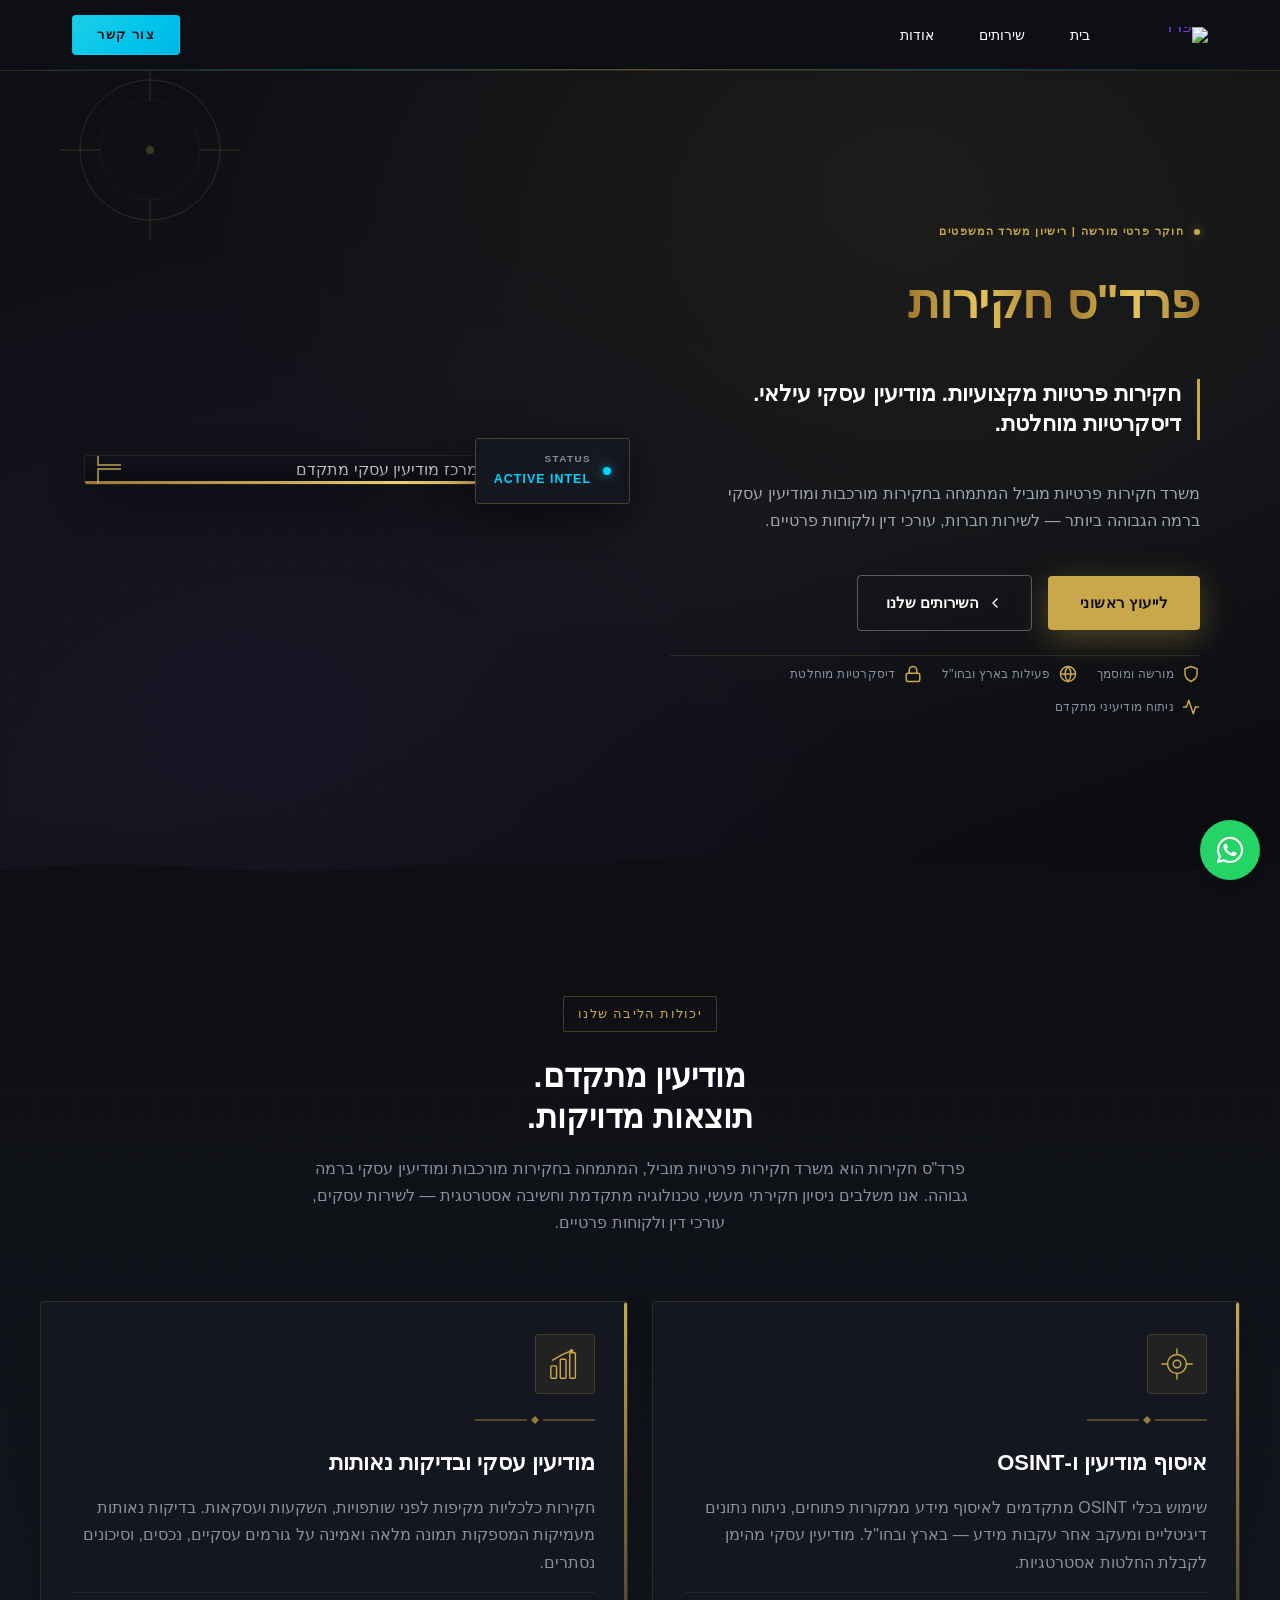
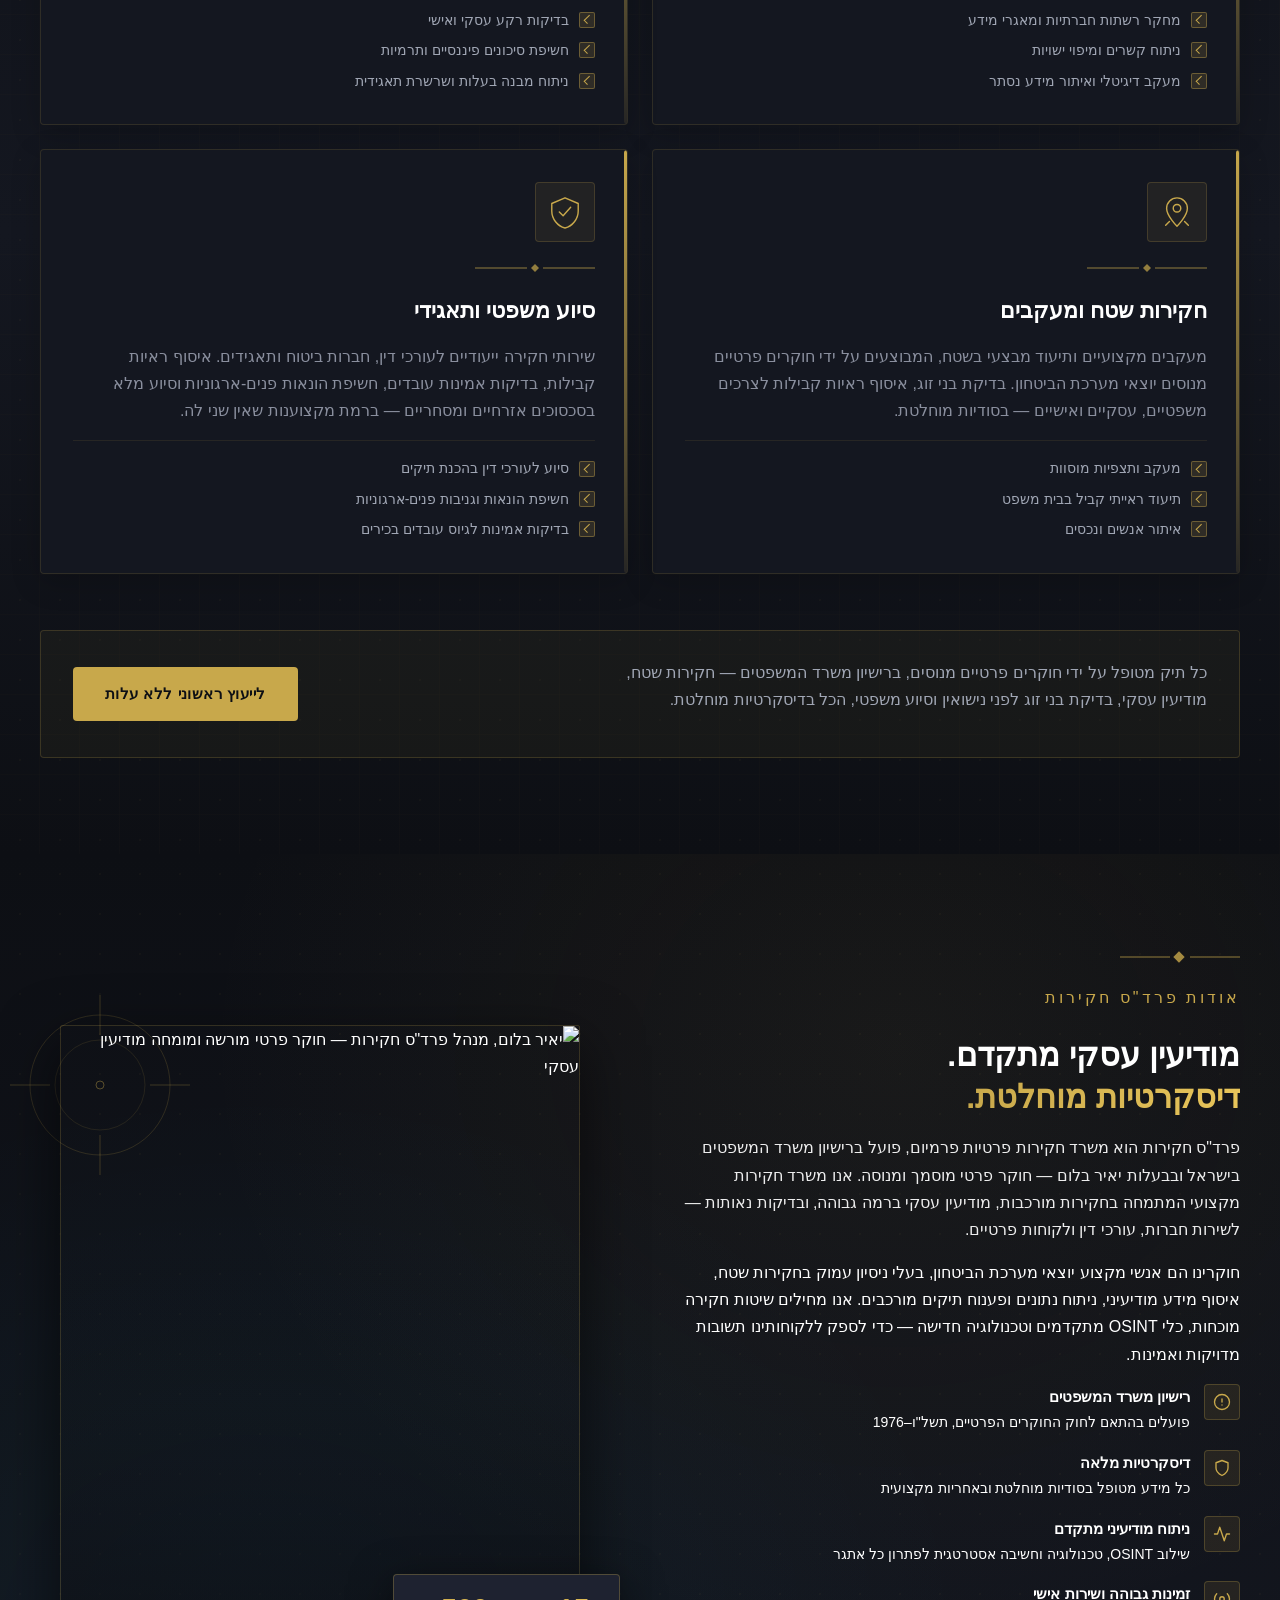
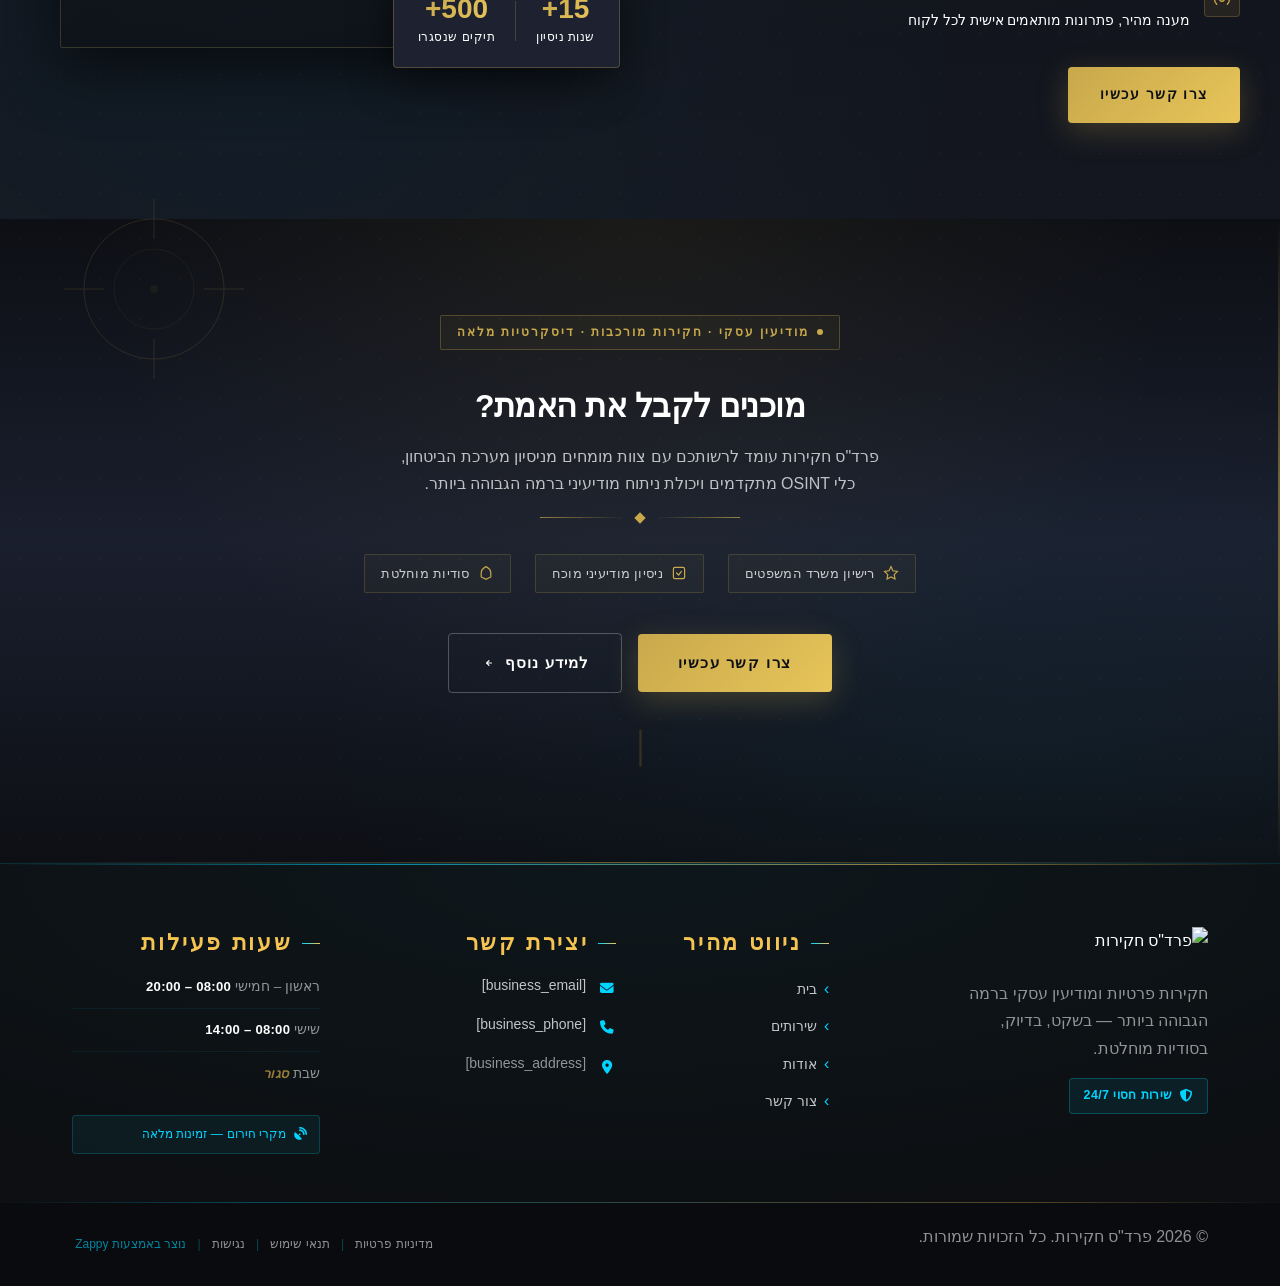
==== commit 97457829: "Background sync: Progressive GitHub Sync" ====
--- a/index.html
+++ b/index.html
@@ -1445,7 +1445,7 @@
             </svg>
           </div>
           <h3 class="index-features-section__card-title">חקירות שטח ומעקבים</h3>
-          <p class="index-features-section__card-desc">מעקבים מקצועיים ותיעוד מבצעי בשטח, המבוצעים על ידי חוקרים מנוסים יוצאי מערכת הביטחון. איסוף ראיות קבילות לצרכים משפטיים, עסקיים ואישיים.</p>
+          <p class="index-features-section__card-desc">מעקבים מקצועיים ותיעוד מבצעי בשטח, המבוצעים על ידי חוקרים פרטיים מנוסים יוצאי מערכת הביטחון. בדיקת בני זוג, איסוף ראיות קבילות לצרכים משפטיים, עסקיים ואישיים — בסודיות מוחלטת.</p>
           <ul class="index-features-section__card-list">
             <li><span class="index-features-section__check" aria-hidden="true"></span>מעקב ותצפיות מוסוות</li>
             <li><span class="index-features-section__check" aria-hidden="true"></span>תיעוד ראייתי קביל בבית משפט</li>
@@ -1471,7 +1471,7 @@
             </svg>
           </div>
           <h3 class="index-features-section__card-title">סיוע משפטי ותאגידי</h3>
-          <p class="index-features-section__card-desc">שירותי חקירה ומודיעין ייעודיים לעורכי דין, חברות ביטוח ותאגידים. איסוף ראיות, בדיקות אמינות, חשיפת הונאות וסיוע בסכסוכים אזרחיים ומסחריים — ברמת מקצוענות שאין שני לה.</p>
+          <p class="index-features-section__card-desc">שירותי חקירה ייעודיים לעורכי דין, חברות ביטוח ותאגידים. איסוף ראיות קבילות, בדיקות אמינות עובדים, חשיפת הונאות פנים-ארגוניות וסיוע מלא בסכסוכים אזרחיים ומסחריים — ברמת מקצוענות שאין שני לה.</p>
           <ul class="index-features-section__card-list">
             <li><span class="index-features-section__check" aria-hidden="true"></span>סיוע לעורכי דין בהכנת תיקים</li>
             <li><span class="index-features-section__check" aria-hidden="true"></span>חשיפת הונאות וגניבות פנים-ארגוניות</li>
@@ -1485,7 +1485,7 @@
 
     <!-- Bottom CTA strip -->
     <div class="index-features-section__cta-strip">
-      <p class="index-features-section__cta-text">כל מקרה מטופל בדיסקרטיות מלאה, על ידי צוות מקצועי בעל רקע מודיעיני — ברישיון משרד המשפטים.</p>
+      <p class="index-features-section__cta-text">כל תיק מטופל על ידי חוקרים פרטיים מנוסים, ברישיון משרד המשפטים — חקירות שטח, מודיעין עסקי, בדיקת בני זוג לפני נישואין וסיוע משפטי, הכל בדיסקרטיות מוחלטת.</p>
       <a href="/contact" class="index-features-section__cta-btn btn-primary">לייעוץ ראשוני ללא עלות</a>
     </div>
 
@@ -1518,11 +1518,11 @@
       </h2>
 
       <p class="index-about-section__lead">
-        פרד"ס חקירות הינו משרד חקירות ומודיעין עסקי פרמיום, פועל ברישיון משרד המשפטים בישראל ובבעלות יאיר בלום — חוקר פרטי מוסמך ומנוסה. אנו אינינו עוד משרד חקירות רגיל; אנחנו גוף מודיעיני-עסקי מתקדם המתמחה בפתרון בעיות מורכבות עבור חברות, עורכי דין ולקוחות פרטיים.
+        פרד"ס חקירות הוא משרד חקירות פרטיות פרמיום, פועל ברישיון משרד המשפטים בישראל ובבעלות יאיר בלום — חוקר פרטי מוסמך ומנוסה. אנו משרד חקירות מקצועי המתמחה בחקירות מורכבות, מודיעין עסקי ברמה גבוהה, ובדיקות נאותות — לשירות חברות, עורכי דין ולקוחות פרטיים.
       </p>
 
       <p class="index-about-section__body">
-        צוות המשרד כולל אנליסטים ואנשי מקצוע יוצאי מערכת הביטחון, בעלי ניסיון עמוק בתחומי מודיעין, איסוף מידע, ניתוח נתונים וחקירות מורכבות בארץ ובחו"ל. אנו משלבים חשיבה אנליטית אסטרטגית, כלי OSINT מתקדמים וטכנולוגיה חדישה — כדי לספק ללקוחותינו מידע מדויק, אמין ופעיל.
+        חוקרינו הם אנשי מקצוע יוצאי מערכת הביטחון, בעלי ניסיון עמוק בחקירות שטח, איסוף מידע מודיעיני, ניתוח נתונים ופענוח תיקים מורכבים. אנו מחילים שיטות חקירה מוכחות, כלי OSINT מתקדמים וטכנולוגיה חדישה — כדי לספק ללקוחותינו תשובות מדויקות ואמינות.
       </p>
 
       <!-- Value pillars -->
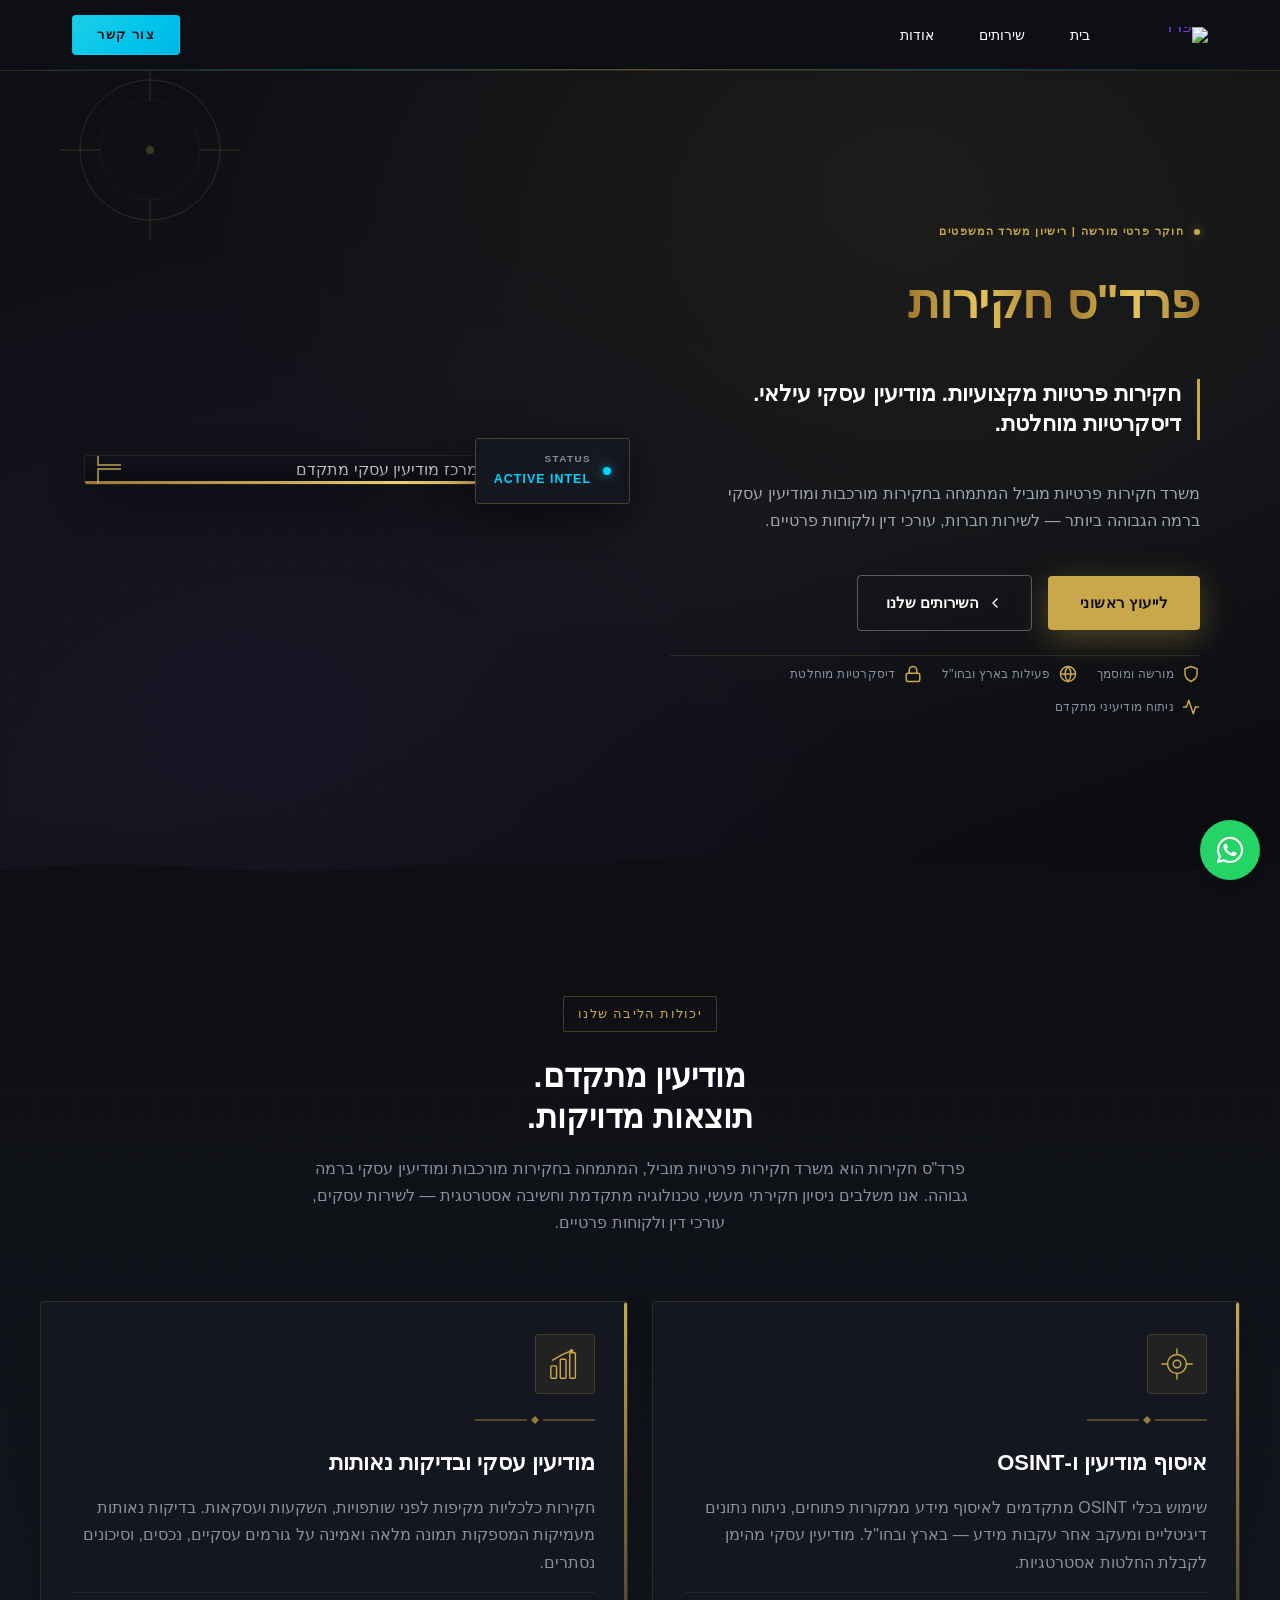
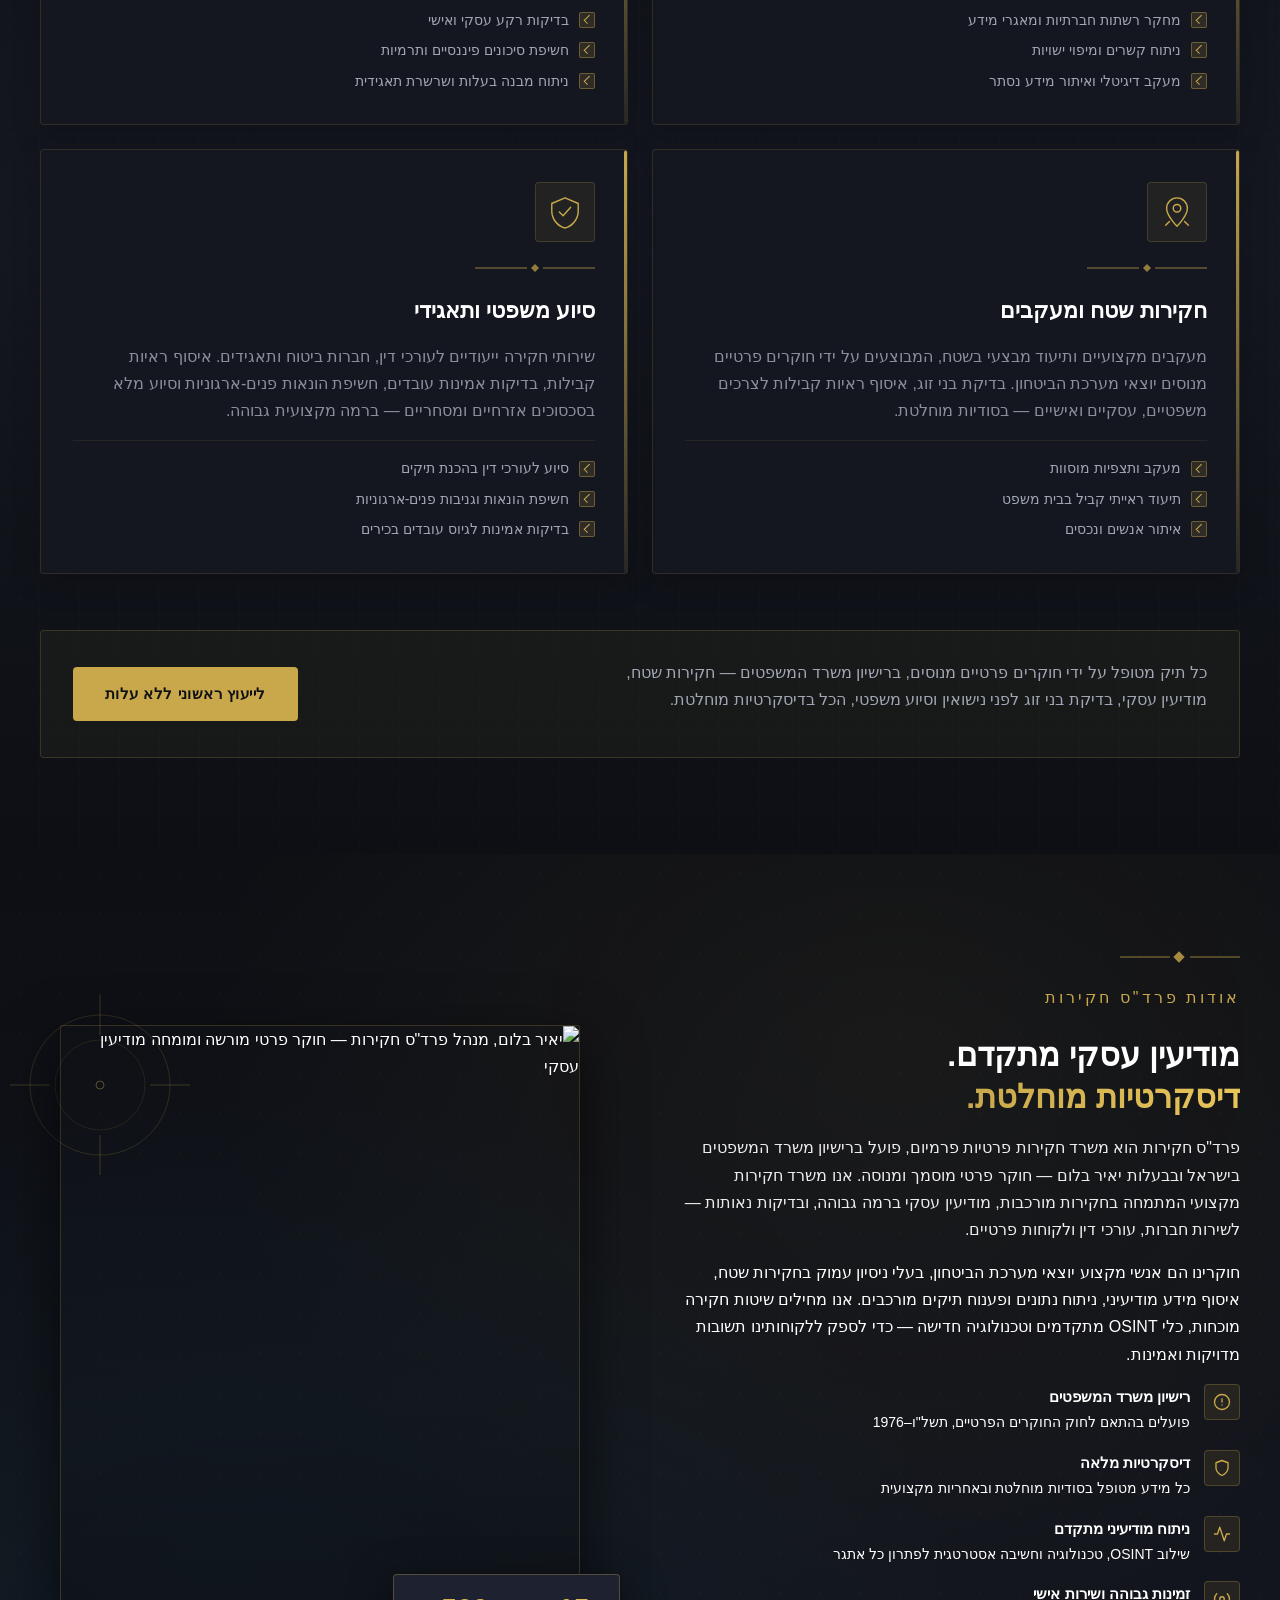
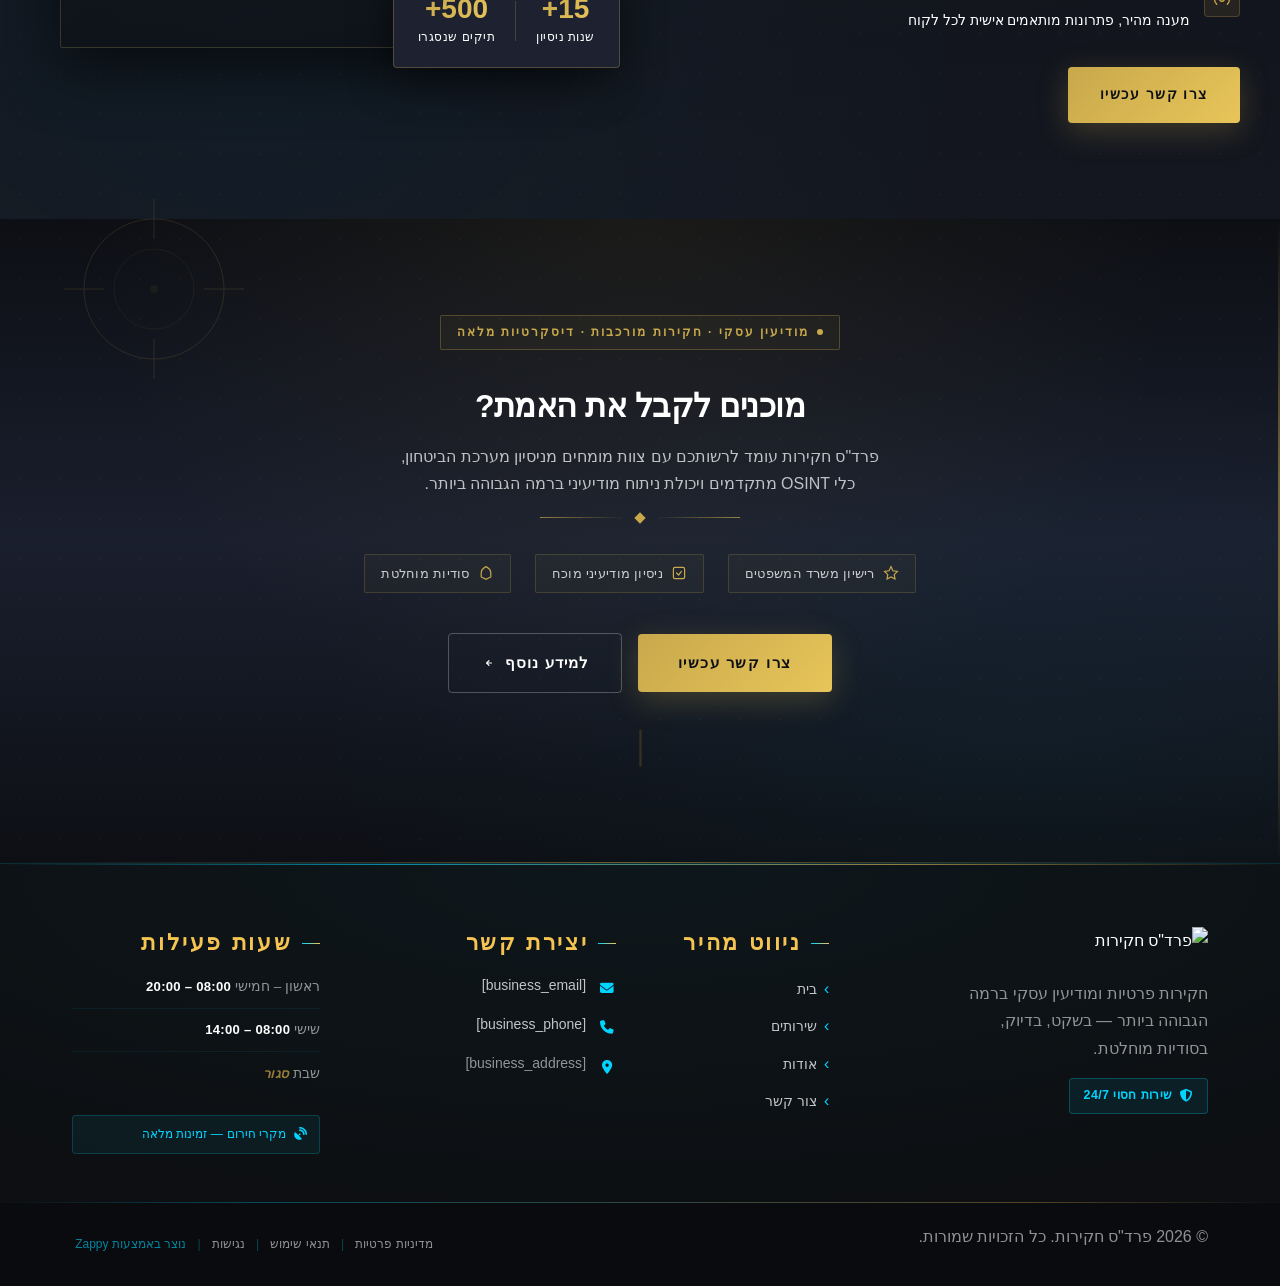
==== commit 4e5f5241: "Background sync: Progressive GitHub Sync" ====
--- a/index.html
+++ b/index.html
@@ -1471,7 +1471,7 @@
             </svg>
           </div>
           <h3 class="index-features-section__card-title">סיוע משפטי ותאגידי</h3>
-          <p class="index-features-section__card-desc">שירותי חקירה ייעודיים לעורכי דין, חברות ביטוח ותאגידים. איסוף ראיות קבילות, בדיקות אמינות עובדים, חשיפת הונאות פנים-ארגוניות וסיוע מלא בסכסוכים אזרחיים ומסחריים — ברמת מקצוענות שאין שני לה.</p>
+          <p class="index-features-section__card-desc">שירותי חקירה ייעודיים לעורכי דין, חברות ביטוח ותאגידים. איסוף ראיות קבילות, בדיקות אמינות עובדים, חשיפת הונאות פנים-ארגוניות וסיוע מלא בסכסוכים אזרחיים ומסחריים — ברמה מקצועית גבוהה.</p>
           <ul class="index-features-section__card-list">
             <li><span class="index-features-section__check" aria-hidden="true"></span>סיוע לעורכי דין בהכנת תיקים</li>
             <li><span class="index-features-section__check" aria-hidden="true"></span>חשיפת הונאות וגניבות פנים-ארגוניות</li>
@@ -1585,7 +1585,7 @@
 
       <!-- Gold accent border frame -->
       <div class="index-about-section__image-frame">
-        <img loading="lazy" decoding="async" data-placeholder="index-about-image-1" data-context="A sophisticated intelligence analyst in a dark, modern office environment. The scene shows a professional Israeli male investigator in his 40s, dressed in a sharp dark suit, studying multiple screens displaying data charts, maps and intelligence reports. Cinematic noir lighting with cool blue and warm gold tones. The atmosphere conveys elite professionalism, secrecy, and technological precision. Dark background with subtle ambient lighting." width="600" height="720" src="/assets/site-index-about-image-1.webp" alt="יאיר בלום, מנהל פרד&quot;ס חקירות — חוקר פרטי מורשה ומומחה מודיעין עסקי">
+        <img loading="lazy" decoding="async" data-placeholder="index-about-image-1" data-context="A sophisticated intelligence analyst in a dark, modern office environment. The scene shows a professional Israeli male investigator in his 40s, dressed in a sharp dark suit, studying multiple screens displaying data charts, maps and intelligence reports. Cinematic noir lighting with cool blue and warm gold tones. The atmosphere conveys elite professionalism, secrecy, and technological precision. Dark background with subtle ambient lighting." width="600" height="720" src="/assets/site-index-about-image-1-1779979960211-dwvq3w.webp?v=1779979960211" alt="יאיר בלום, מנהל פרד&quot;ס חקירות — חוקר פרטי מורשה ומומחה מודיעין עסקי">
         <!-- Image overlay gradient -->
         <div class="index-about-section__image-overlay" aria-hidden="true"></div>
       </div>
--- a/styles.css
+++ b/styles.css
@@ -4863,254 +4863,30 @@
 }
 
 /* hero */
-.about-hero-section {
-  position: relative;
-  width: 100%;
-  min-height: 480px;
-  background-color: #0D0F14;
-  background-image: linear-gradient(180deg, #1A1F2E 0%, #0D0F14 100%);
-  color: var(--text-light);
-  overflow: visible;
-  direction: rtl;
-  display: flex;
-  align-items: center;
-  padding: 0;
-}
 
 /* Background Image */
-.about-hero-section .about-hero-bg {
-  position: absolute;
-  inset: 0;
-  z-index: 0;
-  overflow: hidden;
-}
-
-.about-hero-section .about-hero-bg img {
-  width: 100%;
-  height: 100%;
-  object-fit: cover;
-  object-position: center;
-  display: block;
-  filter: grayscale(20%) contrast(1.1);
-  border-radius: 0;
-}
 
 /* Scrim Overlay */
-.about-hero-section .about-hero-scrim {
-  position: absolute;
-  inset: 0;
-  z-index: 1;
-  pointer-events: none;
-  background-image:
-    linear-gradient(180deg, rgba(13,15,20,0.55) 0%, rgba(13,15,20,0.92) 100%),
-    linear-gradient(90deg, rgba(13,15,20,0.85) 0%, rgba(13,15,20,0.3) 60%, rgba(13,15,20,0.1) 100%);
-}
 
 /* Crosshair Decorative Motif */
-.about-hero-section .about-hero-crosshair {
-  position: absolute;
-  inset-inline-end: 8%;
-  top: 50%;
-  transform: translateY(-50%);
-  z-index: 2;
-  pointer-events: none;
-  opacity: 1;
-  width: 180px;
-  height: 180px;
-}
 
 /* Dot Grid Decorative Motif */
-.about-hero-section .about-hero-dotgrid {
-  position: absolute;
-  inset-inline-end: 0;
-  bottom: 60px;
-  width: 400px;
-  height: 200px;
-  z-index: 2;
-  pointer-events: none;
-  background-image: radial-gradient(rgba(200,168,75,0.06) 1px, transparent 1px);
-  background-size: 20px 20px;
-  opacity: 1;
-}
 
 /* Container */
-.about-hero-section .about-hero-container {
-  position: relative;
-  z-index: 10;
-  max-width: 1200px;
-  width: 100%;
-  margin: 0 auto;
-  padding: 120px 48px 100px;
-  text-align: right;
-  direction: rtl;
-}
 
 /* Label Row */
-.about-hero-section .about-hero-label {
-  display: flex;
-  align-items: center;
-  gap: 12px;
-  flex-direction: row;
-  margin-block-end: 20px;
-}
-
-.about-hero-section .about-hero-label-line {
-  display: inline-block;
-  width: 36px;
-  height: 1px;
-  background: linear-gradient(90deg, #C8A84B, #E8C55A);
-  opacity: 0.85;
-  flex-shrink: 0;
-}
-
-.about-hero-section .about-hero-label-text {
-  font-size: 0.7rem;
-  font-weight: 600;
-  letter-spacing: 0.14em;
-  text-transform: uppercase;
-  color: #C8A84B;
-  font-family: 'Rubik', sans-serif;
-}
 
 /* H1 Title */
-.about-hero-section .about-hero-title {font-family: 'Rubik', sans-serif;
-  font-size: 3.5rem;
-  font-weight: 800;
-  letter-spacing: -0.01em;
-  line-height: 1.1;
-  color: var(--text-light);
-  margin: 0 0 20px 0;}
 
 /* Gold Rule Ornament */
-.about-hero-section .about-hero-rule {
-  margin-block-end: 22px;
-  display: flex;
-  justify-content: flex-start;
-}
 
 /* H3 Subtitle */
-.about-hero-section .about-hero-subtitle {
-  font-family: 'Rubik', sans-serif;
-  font-size: 1.15rem;
-  font-weight: 400;
-  line-height: 1.65;
-  color: rgba(255,255,255,0.88);
-  max-width: 620px;
-  margin: 0 0 36px 0;
-  text-shadow: 0 2px 12px rgba(0,0,0,0.6);
-  letter-spacing: 0.01em;
-}
 
 /* Meta Info Strip */
-.about-hero-section .about-hero-meta {
-  display: flex;
-  flex-direction: row;
-  align-items: center;
-  gap: 0;
-  flex-wrap: wrap;
-}
-
-.about-hero-section .about-hero-meta-item {
-  display: flex;
-  flex-direction: row;
-  align-items: center;
-  gap: 8px;
-  color: rgba(200,168,75,0.9);
-  font-size: 0.8rem;
-  font-weight: 500;
-  letter-spacing: 0.06em;
-  font-family: 'Rubik', sans-serif;
-  padding: 6px 0;
-}
-
-.about-hero-section .about-hero-meta-item svg {
-  color: #C8A84B;
-  flex-shrink: 0;
-}
-
-.about-hero-section .about-hero-meta-divider {
-  width: 1px;
-  height: 16px;
-  background: rgba(200,168,75,0.3);
-  margin: 0 20px;
-  flex-shrink: 0;
-}
 
 /* Bottom Divider Wrapper */
-.about-hero-section .about-hero-divider-wrapper {
-  position: absolute;
-  bottom: 0;
-  left: 0;
-  width: 100%;
-  height: 60px;
-  pointer-events: none;
-  z-index: 5;
-}
-
-.about-hero-section .about-hero-divider-wrapper svg {
-  display: block;
-  width: 100%;
-  height: 100%;
-}
 
 /* ── Mobile ────────────────────────────────────────────── */
-@media (max-width: 768px) {
-  .about-hero-section {
-    min-height: 380px;
-  }
-
-  .about-hero-section .about-hero-container {
-    padding: 110px 20px 80px;
-  }
-
-  .about-hero-section .about-hero-title {
-    font-size: 2.2rem;
-  }
-
-  .about-hero-section .about-hero-subtitle {
-    font-size: 1rem;
-    max-width: 100%;
-  }
-
-  .about-hero-section .about-hero-crosshair {
-    width: 110px;
-    height: 110px;
-    inset-inline-end: 4%;
-    top: 18%;
-    transform: none;
-    opacity: 0.7;
-  }
-
-  .about-hero-section .about-hero-dotgrid {
-    width: 200px;
-    height: 120px;
-  }
-
-  .about-hero-section .about-hero-meta {
-    gap: 0;
-    flex-wrap: wrap;
-    row-gap: 8px;
-  }
-
-  .about-hero-section .about-hero-meta-divider {
-    margin: 0 10px;
-  }
-
-  .about-hero-section .about-hero-meta-item {
-    font-size: 0.75rem;
-  }
-}
-
-@media (min-width: 769px) and (max-width: 1024px) {
-  .about-hero-section .about-hero-container {
-    padding: 130px 36px 100px;
-  }
-
-  .about-hero-section .about-hero-title {
-    font-size: 2.8rem;
-  }
-}
-/* ZAPPY_POSTGEN_GUARD_HERO_FONT_CAP:about-hero */
 .hero h1, .hero-section h1, [class*="hero-"] h1, [class~="hero"] h1, .hero .hero-title, .hero-title { font-size: 48px !important; line-height: 1.2 !important; }
 @media (max-width: 1024px) {
   .hero h1, .hero-section h1, [class*="hero-"] h1, [class~="hero"] h1, .hero .hero-title, .hero-title { font-size: 36px !important; }
@@ -5118,8 +4894,6 @@
 @media (max-width: 768px) {
   .hero h1, .hero-section h1, [class*="hero-"] h1, [class~="hero"] h1, .hero .hero-title, .hero-title { font-size: 28px !important; }
 }
-
-/* ZAPPY_POSTGEN_GUARD_HERO_TYPO:אודות-hero (about-hero) — stripped 1 jarring hero headline effect(s) */
 
 /* story */
 .about-story-section {
@@ -5571,340 +5345,28 @@
 }
 
 /* team */
-.about-team-section {
-  position: relative;
-  background-color: #0D0F14;
-  background-image:
-    radial-gradient(ellipse at 70% 10%, rgba(0,212,255,0.05) 0%, transparent 50%),
-    radial-gradient(ellipse at 20% 80%, rgba(200,168,75,0.06) 0%, transparent 50%),
-    linear-gradient(180deg, #0D0F14 0%, #121417 100%);
-  color: var(--text-light);
-  padding: 96px 24px;
-  overflow: visible;
-  direction: rtl;
-}
 
 /* Dot grid pattern */
-.about-team-section .about-team-bg-pattern {
-  position: absolute;
-  inset: 0;
-  background-image: radial-gradient(rgba(200,168,75,0.04) 1px, transparent 1px);
-  background-size: 40px 40px;
-  pointer-events: none;
-  z-index: 0;
-  aria-hidden: true;
-}
-
-.about-team-section .about-team-container {
-  position: relative;
-  z-index: 1;
-  max-width: 1200px;
-  margin: 0 auto;
-}
 
 /* ── HEADER ── */
-.about-team-section .about-team-header {
-  text-align: center;
-  margin-bottom: 64px;
-}
-
-.about-team-section .about-team-label {
-  display: inline-flex;
-  align-items: center;
-  gap: 12px;
-  margin-bottom: 20px;
-}
-
-.about-team-section .about-team-label-line {
-  display: block;
-  width: 40px;
-  height: 1px;
-  background: linear-gradient(90deg, transparent, rgba(200,168,75,0.7), transparent);
-}
-
-.about-team-section .about-team-label-text {
-  font-family: 'Rubik', sans-serif;
-  font-size: 0.75rem;
-  font-weight: 600;
-  letter-spacing: 3px;
-  text-transform: uppercase;
-  color: #C8A84B;
-}
-
-.about-team-section .about-team-title {
-  font-family: 'Rubik', sans-serif;
-  font-size: 2rem;
-  font-weight: 700;
-  line-height: 1.3;
-  color: var(--text-light);
-  margin: 0 0 20px;
-  text-align: center;
-}
-
-.about-team-section .about-team-title-accent {
-  background: linear-gradient(90deg, #C8A84B, #E8C55A);
-  -webkit-background-clip: text;
-  -webkit-text-fill-color: transparent;
-  background-clip: text;
-}
-
-.about-team-section .about-team-subtitle {
-  font-family: 'Rubik', sans-serif;
-  font-size: 1rem;
-  line-height: 1.7;
-  color: var(--text-muted);
-  max-width: 680px;
-  margin: 0 auto;
-  text-align: center;
-}
 
 /* ── GRID ── */
-.about-team-section .about-team-grid {
-  display: grid;
-  grid-template-columns: repeat(3, 1fr);
-  gap: 24px;
-  direction: rtl;
-  margin-bottom: 56px;
-}
 
 /* ── CARD ── */
-.about-team-section .about-team-card {
-  position: relative;
-  background: #141720;
-  border: 1px solid rgba(200,168,75,0.15);
-  border-radius: 4px;
-  overflow: hidden;
-  box-shadow: 0 8px 30px rgba(0,0,0,0.3);
-  transition: all 0.3s ease;
-  display: flex;
-  flex-direction: column;
-}
-
-.about-team-section .about-team-card:hover {
-  transform: translateY(-4px);
-  box-shadow: 0 20px 60px rgba(0,0,0,0.6);
-  border-color: rgba(200,168,75,0.35);
-}
 
 /* Card image */
-.about-team-section .about-team-card-image-wrap {
-  position: relative;
-  width: 100%;
-  aspect-ratio: 1 / 1;
-  overflow: hidden;
-  flex-shrink: 0;
-}
-
-.about-team-section .about-team-card-image-wrap img {
-  width: 100%;
-  height: 100%;
-  object-fit: cover;
-  display: block;
-  filter: grayscale(20%) contrast(1.1);
-  transition: transform 0.4s ease;
-  border-radius: 0;
-}
-
-.about-team-section .about-team-card:hover .about-team-card-image-wrap img {
-  transform: scale(1.04);
-}
-
-.about-team-section .about-team-card-image-overlay {
-  position: absolute;
-  inset: 0;
-  background: linear-gradient(
-    to bottom,
-    rgba(13,15,20,0) 40%,
-    rgba(13,15,20,0.85) 100%
-  );
-  pointer-events: none;
-  z-index: 1;
-}
 
 /* Badge */
-.about-team-section .about-team-card-badge {
-  position: absolute;
-  top: 14px;
-  inset-inline-start: 14px;
-  background: rgba(13,15,20,0.82);
-  border: 1px solid rgba(200,168,75,0.5);
-  border-radius: 2px;
-  padding: 4px 10px;
-  font-family: 'Rubik', sans-serif;
-  font-size: 0.7rem;
-  font-weight: 600;
-  letter-spacing: 1.5px;
-  text-transform: uppercase;
-  color: #C8A84B;
-  z-index: 2;
-  pointer-events: none;
-}
 
 /* Card body */
-.about-team-section .about-team-card-body {
-  padding: 28px 24px 24px;
-  display: flex;
-  flex-direction: column;
-  gap: 14px;
-  flex: 1;
-}
-
-.about-team-section .about-team-card-top {
-  display: flex;
-  flex-direction: column;
-  gap: 6px;
-}
-
-.about-team-section .about-team-card-name {
-  font-family: 'Rubik', sans-serif;
-  font-size: 1.375rem;
-  font-weight: 700;
-  line-height: 1.3;
-  color: var(--text-light);
-  margin: 0;
-  text-align: start;
-}
-
-.about-team-section .about-team-card-role {
-  font-family: 'Rubik', sans-serif;
-  font-size: 0.8rem;
-  font-weight: 500;
-  letter-spacing: 1px;
-  text-transform: uppercase;
-  color: #C8A84B;
-  text-align: start;
-}
-
-.about-team-section .about-team-card-bio {
-  font-family: 'Rubik', sans-serif;
-  font-size: 1rem;
-  line-height: 1.7;
-  color: var(--text-muted);
-  margin: 0;
-  text-align: start;
-}
 
 /* Tags */
-.about-team-section .about-team-card-tags {
-  display: flex;
-  flex-wrap: wrap;
-  gap: 8px;
-  margin-top: auto;
-  padding-top: 4px;
-  justify-content: flex-start;
-}
-
-.about-team-section .about-team-tag {
-  display: inline-block;
-  background: rgba(0,212,255,0.07);
-  border: 1px solid rgba(0,212,255,0.2);
-  border-radius: 2px;
-  padding: 3px 10px;
-  font-family: 'Rubik', sans-serif;
-  font-size: 0.72rem;
-  font-weight: 500;
-  letter-spacing: 0.5px;
-  color: var(--primary);
-}
 
 /* Gold accent line at bottom of card */
-.about-team-section .about-team-card-accent-line {
-  height: 2px;
-  background: linear-gradient(90deg, transparent, rgba(200,168,75,0.6), transparent);
-  margin-top: 0;
-  flex-shrink: 0;
-}
 
 /* ── CREDIBILITY BAR ── */
-.about-team-section .about-team-credibility {
-  display: flex;
-  align-items: center;
-  justify-content: center;
-  flex-wrap: wrap;
-  gap: 0;
-  padding: 28px 32px;
-  background: rgba(13,15,20,0.7);
-  border: 1px solid rgba(200,168,75,0.15);
-  border-radius: 4px;
-  box-shadow: 0 4px 20px rgba(0,0,0,0.3);
-}
-
-.about-team-section .about-team-cred-item {
-  display: flex;
-  flex-direction: row;
-  align-items: center;
-  gap: 10px;
-  padding: 8px 28px;
-  color: var(--text-light);
-  font-family: 'Rubik', sans-serif;
-  font-size: 0.875rem;
-  font-weight: 500;
-  letter-spacing: 0.5px;
-  white-space: nowrap;
-}
-
-.about-team-section .about-team-cred-item svg {
-  color: #C8A84B;
-  flex-shrink: 0;
-}
-
-.about-team-section .about-team-cred-divider {
-  width: 1px;
-  height: 28px;
-  background: rgba(200,168,75,0.25);
-  flex-shrink: 0;
-}
 
 /* ── RESPONSIVE ── */
-@media (max-width: 1024px) {
-  .about-team-section .about-team-grid {
-    grid-template-columns: repeat(2, 1fr);
-  }
-}
-
-@media (max-width: 768px) {
-  .about-team-section {
-    padding: 56px 16px;
-  }
-
-  .about-team-section .about-team-header {
-    margin-bottom: 40px;
-  }
-
-  .about-team-section .about-team-title {
-    font-size: 1.6rem;
-  }
-
-  .about-team-section .about-team-grid {
-    grid-template-columns: 1fr !important;
-    gap: 20px;
-  }
-
-  .about-team-section .about-team-card-image-wrap {
-    aspect-ratio: 4 / 3;
-  }
-
-  .about-team-section .about-team-credibility {
-    flex-direction: column;
-    gap: 4px;
-    padding: 20px 16px;
-  }
-
-  .about-team-section .about-team-cred-divider {
-    width: 60px;
-    height: 1px;
-    background: rgba(200,168,75,0.2);
-  }
-
-  .about-team-section .about-team-cred-item {
-    padding: 10px 12px;
-  }
-
-  .about-team-section .about-team-card-badge {
-    font-size: 0.65rem;
-    padding: 3px 8px;
-  }
-}
 
 /* hero */
 .contact-hero-section {
@@ -7935,6 +7397,745 @@
   }
 }
 /* ZAPPY_POSTGEN_GUARD_HERO_FONT_CAP:index-hero */
+.hero h1, .hero-section h1, [class*="hero-"] h1, [class~="hero"] h1, .hero .hero-title, .hero-title { font-size: 48px !important; line-height: 1.2 !important; }
+@media (max-width: 1024px) {
+  .hero h1, .hero-section h1, [class*="hero-"] h1, [class~="hero"] h1, .hero .hero-title, .hero-title { font-size: 36px !important; }
+}
+@media (max-width: 768px) {
+  .hero h1, .hero-section h1, [class*="hero-"] h1, [class~="hero"] h1, .hero .hero-title, .hero-title { font-size: 28px !important; }
+}
+
+/* ═══════════════════════════════════════════════════════════
+   V2 REGENERATED SECTION CSS (אודות-team)
+   Added: 2026-05-28T14:49:52.460Z
+   ═══════════════════════════════════════════════════════════ */
+.about-team-section {
+  position: relative;
+  background-color: #0D0F14;
+  background-image:
+    radial-gradient(rgba(200,168,75,0.04) 1px, transparent 1px);
+  background-size: 40px 40px;
+  color: var(--text-light);
+  padding: 100px 24px 80px;
+  direction: rtl;
+  overflow: visible;
+}
+
+/* Decorative background pattern overlay */
+.about-team-section .about-team-bg-pattern {
+  position: absolute;
+  inset: 0;
+  background-image:
+    radial-gradient(ellipse at 10% 20%, rgba(200,168,75,0.06) 0%, transparent 50%),
+    radial-gradient(ellipse at 90% 80%, rgba(0,212,255,0.04) 0%, transparent 50%);
+  pointer-events: none;
+  z-index: 0;
+}
+
+/* Crosshair decorative motif */
+.about-team-section .about-team-crosshair {
+  position: absolute;
+  top: 40px;
+  inset-inline-start: 60px;
+  width: 180px;
+  height: 180px;
+  pointer-events: none;
+  z-index: 0;
+  opacity: 0.7;
+}
+
+/* Main container */
+.about-team-section .about-team-container {
+  position: relative;
+  z-index: 1;
+  max-width: 1200px;
+  margin: 0 auto;
+}
+
+/* Section Header */
+.about-team-section .about-team-header {
+  text-align: center;
+  margin-bottom: 56px;
+  max-width: 680px;
+  margin-inline: auto;
+  margin-bottom: 56px;
+}
+
+.about-team-section .about-team-label {
+  display: inline-block;
+  font-family: Inter, system-ui, sans-serif;
+  font-size: 11px;
+  font-weight: 600;
+  letter-spacing: 0.2em;
+  text-transform: uppercase;
+  color: #C8A84B;
+  border: 1px solid rgba(200,168,75,0.35);
+  padding: 5px 16px;
+  border-radius: 2px;
+  margin-bottom: 20px;
+  background: rgba(200,168,75,0.06);
+}
+
+.about-team-section .about-team-title {
+  font-family: Inter, system-ui, sans-serif;
+  font-size: 2rem;
+  font-weight: 700;
+  line-height: 1.3;
+  color: var(--text-light);
+  margin: 0 0 16px;
+  text-align: center;
+}
+
+.about-team-section .about-team-title-gold {
+  background: linear-gradient(90deg, #C8A84B, #E8C55A);
+  -webkit-background-clip: text;
+  -webkit-text-fill-color: transparent;
+  background-clip: text;
+}
+
+.about-team-section .about-team-subtitle {
+  font-family: Inter, system-ui, sans-serif;
+  font-size: 1rem;
+  line-height: 1.7;
+  color: var(--text-muted);
+  text-align: center;
+  margin: 0;
+}
+
+/* Values Grid */
+.about-team-section .about-team-grid {
+  display: grid;
+  grid-template-columns: repeat(3, 1fr);
+  gap: 24px;
+  margin-bottom: 56px;
+  direction: rtl;
+}
+
+/* Individual Card */
+.about-team-section .about-team-card {
+  background: #141720;
+  border: 1px solid rgba(255,255,255,0.06);
+  border-radius: 4px;
+  padding: 28px 24px 24px;
+  box-shadow: 0 4px 20px rgba(0,0,0,0.3);
+  transition: all 0.3s cubic-bezier(0.4, 0, 0.2, 1);
+  position: relative;
+  overflow: hidden;
+  display: flex;
+  flex-direction: column;
+  gap: 0;
+}
+
+.about-team-section .about-team-card::before {
+  content: '';
+  position: absolute;
+  top: 0;
+  inset-inline-start: 0;
+  width: 3px;
+  height: 0;
+  background: linear-gradient(180deg, #C8A84B, rgba(200,168,75,0.2));
+  transition: height 0.35s ease;
+  border-radius: 0 0 2px 2px;
+}
+
+.about-team-section .about-team-card:hover {
+  transform: translateY(-5px);
+  border-color: rgba(200,168,75,0.25);
+  box-shadow: 0 10px 40px rgba(0,0,0,0.45), 0 0 30px rgba(200,168,75,0.08);
+}
+
+.about-team-section .about-team-card:hover::before {
+  height: 100%;
+}
+
+/* Card Icon */
+.about-team-section .about-team-card-icon {
+  width: 56px;
+  height: 56px;
+  background: rgba(200,168,75,0.08);
+  border: 1px solid rgba(200,168,75,0.2);
+  border-radius: 4px;
+  display: flex;
+  align-items: center;
+  justify-content: center;
+  margin-bottom: 18px;
+  color: #C8A84B;
+  flex-shrink: 0;
+  transition: background 0.3s ease;
+}
+
+.about-team-section .about-team-card:hover .about-team-card-icon {
+  background: rgba(200,168,75,0.14);
+}
+
+/* Card Content */
+.about-team-section .about-team-card-content {
+  flex: 1;
+  display: flex;
+  flex-direction: column;
+}
+
+.about-team-section .about-team-card-title {
+  font-family: Inter, system-ui, sans-serif;
+  font-size: 1.1rem;
+  font-weight: 600;
+  line-height: 1.4;
+  color: var(--text-light);
+  margin: 0 0 10px;
+  text-align: right;
+}
+
+.about-team-section .about-team-card-text {
+  font-family: Inter, system-ui, sans-serif;
+  font-size: 1rem;
+  line-height: 1.7;
+  color: var(--text-muted);
+  margin: 0 0 16px;
+  text-align: right;
+  flex: 1;
+}
+
+.about-team-section .about-team-card-rule {
+  margin-top: auto;
+  display: flex;
+  justify-content: flex-end;
+}
+
+/* Bottom Banner */
+.about-team-section .about-team-banner {
+  position: relative;
+  border-radius: 4px;
+  overflow: hidden;
+  box-shadow: 0 20px 60px rgba(0,0,0,0.6);
+  border: 1px solid rgba(200,168,75,0.15);
+}
+
+.about-team-section .about-team-banner-image-wrap {
+  position: relative;
+  width: 100%;
+  height: 280px;
+}
+
+.about-team-section .about-team-banner-image-wrap img {
+  width: 100%;
+  height: 100%;
+  object-fit: cover;
+  display: block;
+  filter: grayscale(30%) contrast(1.05);
+  border-radius: 4px;
+}
+
+.about-team-section .about-team-banner-overlay {
+  position: absolute;
+  inset: 0;
+  background: linear-gradient(
+    90deg,
+    rgba(13,15,20,0.92) 0%,
+    rgba(13,15,20,0.7) 50%,
+    rgba(13,15,20,0.4) 100%
+  );
+  border-radius: 4px;
+  z-index: 1;
+}
+
+.about-team-section .about-team-banner-text {
+  position: absolute;
+  inset-inline-end: auto;
+  inset-inline-start: 0;
+  top: 50%;
+  transform: translateY(-50%);
+  padding: 0 48px;
+  z-index: 2;
+  max-width: 600px;
+}
+
+.about-team-section .about-team-banner-quote {
+  font-family: Inter, system-ui, sans-serif;
+  font-size: 1.2rem;
+  font-weight: 500;
+  font-style: italic;
+  color: var(--text-light);
+  line-height: 1.6;
+  margin-bottom: 14px;
+  text-align: right;
+}
+
+.about-team-section .about-team-banner-attribution {
+  font-family: Inter, system-ui, sans-serif;
+  font-size: 0.875rem;
+  color: #C8A84B;
+  letter-spacing: 0.05em;
+  text-align: right;
+}
+
+/* ── RESPONSIVE ── */
+
+@media (max-width: 1024px) {
+  .about-team-section .about-team-grid {
+    grid-template-columns: repeat(2, 1fr);
+  }
+}
+
+@media (max-width: 768px) {
+  .about-team-section {
+    padding: 80px 16px 60px;
+  }
+
+  .about-team-section .about-team-crosshair {
+    width: 100px;
+    height: 100px;
+    top: 20px;
+    inset-inline-start: 10px;
+  }
+
+  .about-team-section .about-team-header {
+    margin-bottom: 36px;
+  }
+
+  .about-team-section .about-team-title {
+    font-size: 1.6rem;
+  }
+
+  .about-team-section .about-team-grid {
+    grid-template-columns: 1fr !important;
+    gap: 16px;
+  }
+
+  .about-team-section .about-team-card {
+    padding: 20px 18px;
+  }
+
+  .about-team-section .about-team-banner-image-wrap {
+    height: 220px;
+  }
+
+  .about-team-section .about-team-banner-text {
+    padding: 0 20px;
+    max-width: 100%;
+  }
+
+  .about-team-section .about-team-banner-quote {
+    font-size: 1rem;
+  }
+
+  .about-team-section .about-team-banner-attribution {
+    font-size: 0.8rem;
+  }
+}
+
+/* ═══════════════════════════════════════════════════════════
+   V2 REGENERATED SECTION CSS (אודות-hero)
+   Added: 2026-05-28T14:51:22.662Z
+   ═══════════════════════════════════════════════════════════ */
+.about-hero-section {
+  position: relative;
+  overflow: visible;
+  background-color: #0D0F14;
+  background-image:
+    radial-gradient(ellipse at 70% 20%, rgba(200,168,75,0.06) 0%, transparent 55%),
+    radial-gradient(ellipse at 10% 80%, rgba(0,212,255,0.04) 0%, transparent 50%),
+    linear-gradient(160deg, #0D0F14 0%, #111318 60%, #0D0F14 100%);
+  color: var(--text-light);
+  padding: 140px 24px 80px;
+  min-height: 100vh;
+  display: flex;
+  align-items: center;
+  font-family: Inter, system-ui, sans-serif;
+  direction: rtl;
+}
+
+/* Crosshair decorative motif */
+.about-hero-section .about-hero-crosshair {
+  position: absolute;
+  top: 80px;
+  inset-inline-start: 60px;
+  width: 180px;
+  height: 180px;
+  pointer-events: none;
+  z-index: 0;
+  opacity: 1;
+}
+
+.about-hero-section .about-hero-crosshair svg {
+  width: 100%;
+  height: 100%;
+}
+
+/* Dot grid pattern */
+.about-hero-section .about-hero-dot-pattern {
+  position: absolute;
+  bottom: 0;
+  inset-inline-start: 0;
+  width: 420px;
+  height: 420px;
+  background-image: radial-gradient(circle, rgba(200,168,75,0.06) 1px, transparent 1px);
+  background-size: 28px 28px;
+  pointer-events: none;
+  z-index: 0;
+}
+
+/* Main container */
+.about-hero-section .about-hero-container {
+  position: relative;
+  z-index: 10;
+  max-width: 1200px;
+  margin: 0 auto;
+  width: 100%;
+  display: grid;
+  grid-template-columns: 1fr 1fr;
+  gap: 64px;
+  align-items: center;
+  direction: rtl;
+}
+
+/* ---- RIGHT SIDE: Content ---- */
+.about-hero-section .about-hero-content {
+  display: flex;
+  flex-direction: column;
+  align-items: flex-start;
+  gap: 0;
+  text-align: right;
+}
+
+.about-hero-section .about-hero-label {
+  font-size: 0.7rem;
+  font-weight: 600;
+  letter-spacing: 0.14em;
+  text-transform: uppercase;
+  color: #C8A84B;
+  margin-bottom: 18px;
+  opacity: 0.9;
+}
+
+.about-hero-section .about-hero-title {
+  font-size: 3.5rem;
+  font-weight: 800;
+  letter-spacing: -0.01em;
+  line-height: 1.1;
+  color: var(--text-light);
+  margin: 0 0 20px 0;
+}
+
+.about-hero-section .about-hero-gold-rule {
+  margin-bottom: 24px;
+  display: block;
+}
+
+.about-hero-section .about-hero-subtitle {
+  font-size: 1.15rem;
+  font-weight: 500;
+  line-height: 1.6;
+  color: var(--text-light);
+  margin: 0 0 18px 0;
+  opacity: 0.92;
+}
+
+.about-hero-section .about-hero-body {
+  font-size: 1rem;
+  line-height: 1.8;
+  color: #A0A5B4;
+  margin: 0 0 36px 0;
+  max-width: 520px;
+}
+
+/* Trust badges */
+.about-hero-section .about-hero-badges {
+  display: flex;
+  flex-direction: column;
+  gap: 14px;
+  margin-bottom: 40px;
+  width: 100%;
+}
+
+.about-hero-section .about-hero-badge {
+  display: grid;
+  grid-template-columns: 44px 1fr;
+  align-items: center;
+  gap: 14px;
+  background: rgba(200,168,75,0.06);
+  border: 1px solid rgba(200,168,75,0.15);
+  border-radius: 6px;
+  padding: 14px 16px;
+  transition: border-color 0.3s ease, background 0.3s ease;
+}
+
+.about-hero-section .about-hero-badge:hover {
+  border-color: rgba(200,168,75,0.35);
+  background: rgba(200,168,75,0.10);
+}
+
+.about-hero-section .about-hero-badge .badge-icon {
+  width: 44px;
+  height: 44px;
+  display: flex;
+  align-items: center;
+  justify-content: center;
+  background: rgba(200,168,75,0.08);
+  border-radius: 50%;
+  flex-shrink: 0;
+}
+
+.about-hero-section .about-hero-badge .badge-text {
+  display: flex;
+  flex-direction: column;
+  gap: 2px;
+  text-align: right;
+}
+
+.about-hero-section .about-hero-badge .badge-title {
+  font-size: 0.9rem;
+  font-weight: 700;
+  color: var(--text-light);
+  line-height: 1.3;
+}
+
+.about-hero-section .about-hero-badge .badge-sub {
+  font-size: 0.75rem;
+  font-weight: 400;
+  color: #8A8F9E;
+  letter-spacing: 0.02em;
+}
+
+/* CTAs */
+.about-hero-section .about-hero-ctas {
+  display: flex;
+  flex-direction: row;
+  gap: 14px;
+  align-items: center;
+  flex-wrap: wrap;
+}
+
+.about-hero-section .about-btn-primary {
+  background: #C8A84B;
+  color: #0D0F14;
+  padding: 14px 32px;
+  border-radius: 4px;
+  border: none;
+  font-weight: 700;
+  font-size: 0.95rem;
+  letter-spacing: 0.03em;
+  text-decoration: none;
+  display: inline-block;
+  cursor: pointer;
+  transition: background 0.3s ease, box-shadow 0.3s ease, transform 0.2s ease;
+  box-shadow: 0 8px 32px rgba(200,168,75,0.3);
+}
+
+.about-hero-section .about-btn-primary:hover {
+  background: #E8C55A;
+  box-shadow: 0 12px 40px rgba(200,168,75,0.45);
+  transform: translateY(-2px);
+}
+
+.about-hero-section .about-btn-secondary {
+  background: transparent;
+  color: #ffffff;
+  padding: 14px 24px;
+  border-radius: 4px;
+  border: 1px solid rgba(255,255,255,0.3);
+  font-weight: 600;
+  font-size: 0.95rem;
+  text-decoration: none;
+  display: inline-flex;
+  align-items: center;
+  gap: 8px;
+  cursor: pointer;
+  transition: border-color 0.3s ease, color 0.3s ease;
+}
+
+.about-hero-section .about-btn-secondary:hover {
+  border-color: rgba(200,168,75,0.6);
+  color: #C8A84B;
+}
+
+/* ---- LEFT SIDE: Image ---- */
+.about-hero-section .about-hero-image-wrap {
+  position: relative;
+  display: flex;
+  align-items: center;
+  justify-content: center;
+}
+
+.about-hero-section .about-hero-image-inner {
+  position: relative;
+  width: 100%;
+  max-width: 580px;
+  border-radius: 2px;
+  overflow: hidden;
+  filter: grayscale(15%) contrast(1.08);
+  box-shadow: 0 20px 60px rgba(0,0,0,0.65), 0 0 0 1px rgba(200,168,75,0.18);
+}
+
+.about-hero-section .about-hero-image-inner img {
+  display: block;
+  width: 100%;
+  height: auto;
+  object-fit: cover;
+  aspect-ratio: 620/720;
+}
+
+/* Image overlay for cinematic tone */
+.about-hero-section .about-hero-img-overlay {
+  position: absolute;
+  inset: 0;
+  background: linear-gradient(
+    180deg,
+    rgba(13,15,20,0.15) 0%,
+    rgba(13,15,20,0.05) 40%,
+    rgba(13,15,20,0.45) 100%
+  );
+  pointer-events: none;
+  z-index: 2;
+}
+
+/* Gold corner accents */
+.about-hero-section .about-hero-img-corner-tl {
+  position: absolute;
+  top: -1px;
+  inset-inline-end: -1px;
+  width: 32px;
+  height: 32px;
+  border-top: 2px solid #C8A84B;
+  border-inline-end: 2px solid #C8A84B;
+  pointer-events: none;
+  z-index: 5;
+}
+
+.about-hero-section .about-hero-img-corner-br {
+  position: absolute;
+  bottom: -1px;
+  inset-inline-start: -1px;
+  width: 32px;
+  height: 32px;
+  border-bottom: 2px solid #C8A84B;
+  border-inline-start: 2px solid #C8A84B;
+  pointer-events: none;
+  z-index: 5;
+}
+
+/* Floating stat badge */
+.about-hero-section .about-hero-stat-badge {
+  position: absolute;
+  bottom: 36px;
+  inset-inline-end: -24px;
+  background: #C8A84B;
+  color: #0D0F14;
+  padding: 16px 22px;
+  border-radius: 4px;
+  display: flex;
+  flex-direction: column;
+  align-items: center;
+  gap: 2px;
+  box-shadow: 0 8px 32px rgba(200,168,75,0.4);
+  z-index: 20;
+}
+
+.about-hero-section .about-hero-stat-badge .stat-num {
+  font-size: 1.8rem;
+  font-weight: 800;
+  line-height: 1;
+  color: #0D0F14;
+}
+
+.about-hero-section .about-hero-stat-badge .stat-label {
+  font-size: 0.72rem;
+  font-weight: 600;
+  letter-spacing: 0.08em;
+  text-transform: uppercase;
+  color: #0D0F14;
+  white-space: nowrap;
+}
+
+/* ==============================
+   RESPONSIVE — MOBILE
+============================== */
+@media (max-width: 1024px) {
+  .about-hero-section .about-hero-container {
+    gap: 40px;
+  }
+  .about-hero-section .about-hero-title {
+    font-size: 2.8rem;
+  }
+  .about-hero-section .about-hero-stat-badge {
+    inset-inline-end: 0;
+    bottom: 20px;
+  }
+}
+
+@media (max-width: 768px) {
+  .about-hero-section {
+    padding: 110px 16px 60px;
+    min-height: auto;
+  }
+
+  .about-hero-section .about-hero-container {
+    grid-template-columns: 1fr !important;
+    gap: 40px;
+    direction: rtl;
+  }
+
+  .about-hero-section .about-hero-content {
+    
+  }
+
+  .about-hero-section .about-hero-image-wrap {
+    
+  }
+
+  .about-hero-section .about-hero-title {
+    font-size: 2.4rem;
+  }
+
+  .about-hero-section .about-hero-subtitle {
+    font-size: 1rem;
+  }
+
+  .about-hero-section .about-hero-body {
+    max-width: 100%;
+  }
+
+  .about-hero-section .about-hero-stat-badge {
+    position: static;
+    align-self: flex-end;
+    margin-top: 12px;
+    display: inline-flex;
+    flex-direction: row;
+    gap: 10px;
+    align-items: center;
+    padding: 12px 18px;
+  }
+
+  .about-hero-section .about-hero-stat-badge .stat-num {
+    font-size: 1.4rem;
+  }
+
+  .about-hero-section .about-hero-crosshair {
+    width: 100px;
+    height: 100px;
+    top: 60px;
+    inset-inline-start: 10px;
+  }
+
+  .about-hero-section .about-hero-dot-pattern {
+    width: 200px;
+    height: 200px;
+  }
+
+  .about-hero-section .about-hero-ctas {
+    flex-direction: column;
+    align-items: stretch;
+  }
+
+  .about-hero-section .about-btn-primary,
+  .about-hero-section .about-btn-secondary {
+    text-align: center;
+    justify-content: center;
+    width: 100%;
+  }
+}
+/* ZAPPY_POSTGEN_GUARD_RTL_ORDER:אודות-hero — stripped 2 order declaration(s) conflicting with RTL grid */
+
+/* ZAPPY_POSTGEN_GUARD_HERO_FONT_CAP:about-hero */
 .hero h1, .hero-section h1, [class*="hero-"] h1, [class~="hero"] h1, .hero .hero-title, .hero-title { font-size: 48px !important; line-height: 1.2 !important; }
 @media (max-width: 1024px) {
   .hero h1, .hero-section h1, [class*="hero-"] h1, [class~="hero"] h1, .hero .hero-title, .hero-title { font-size: 36px !important; }
